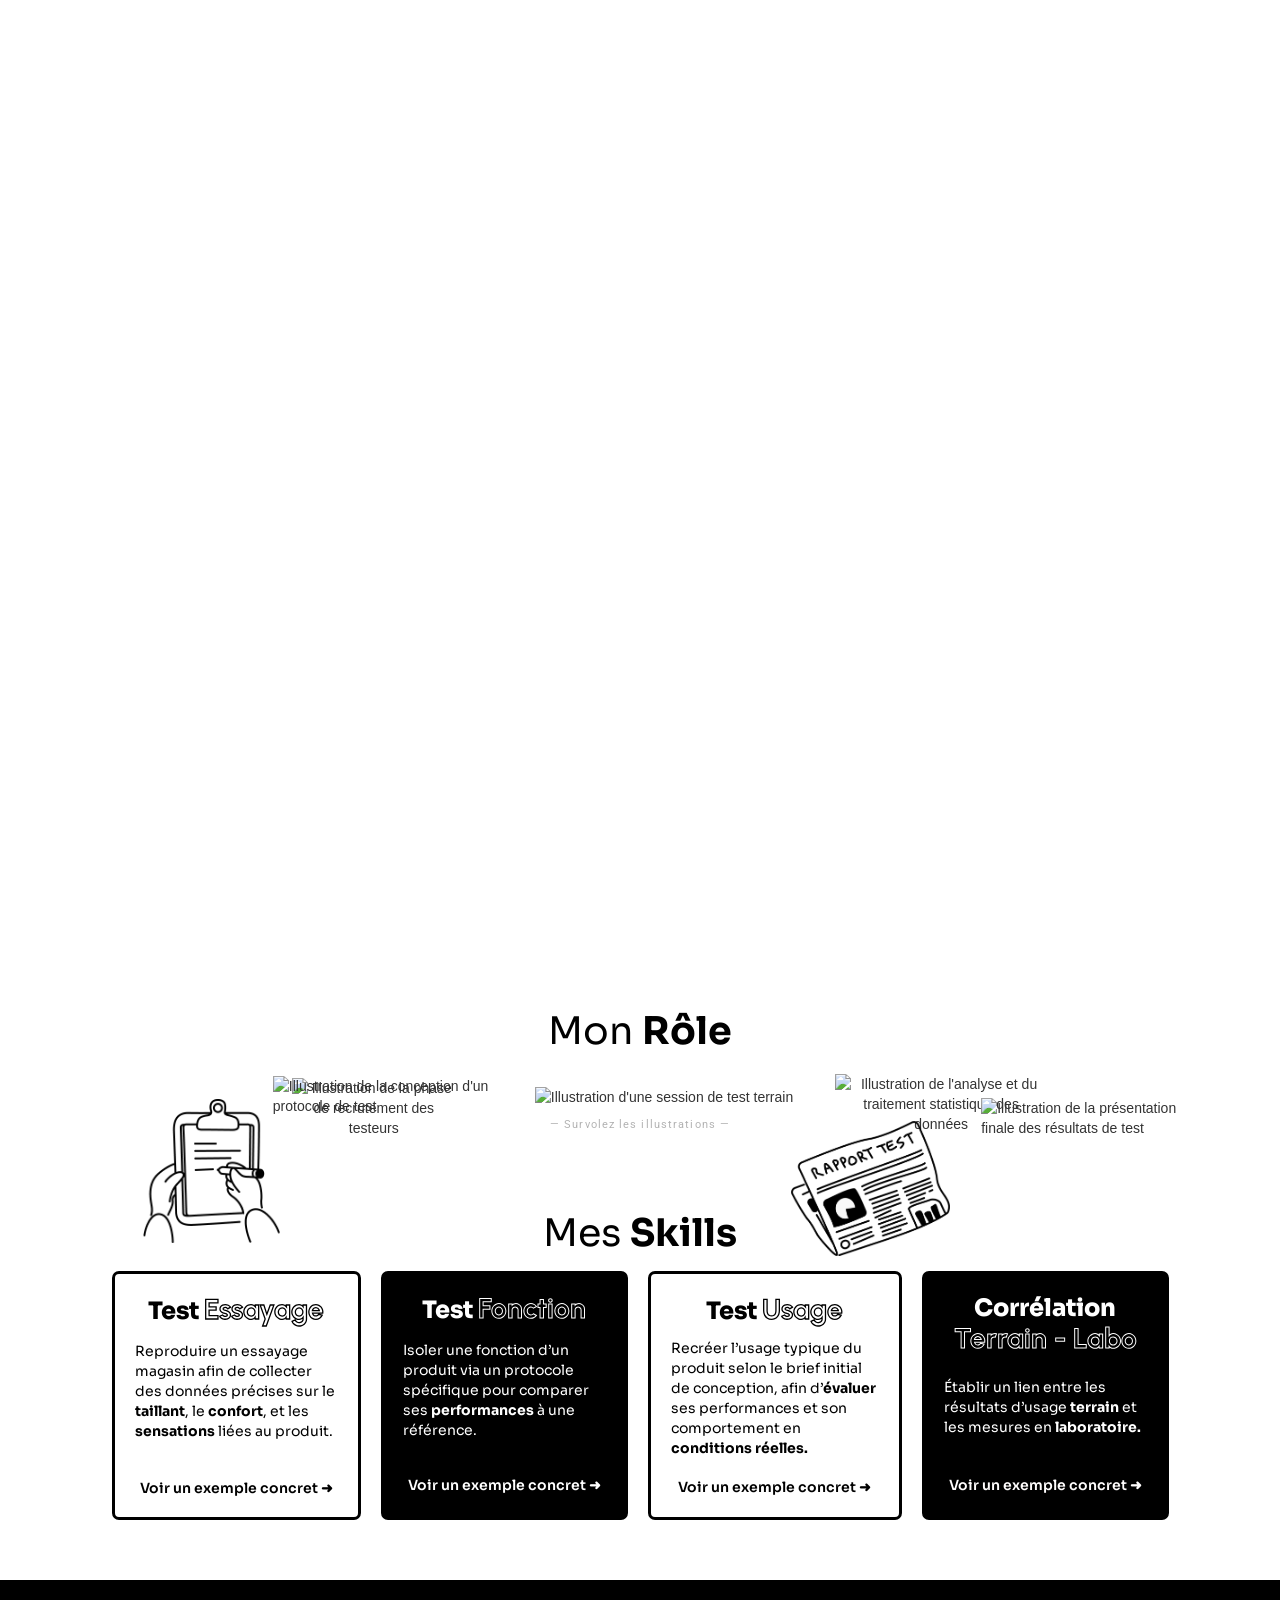
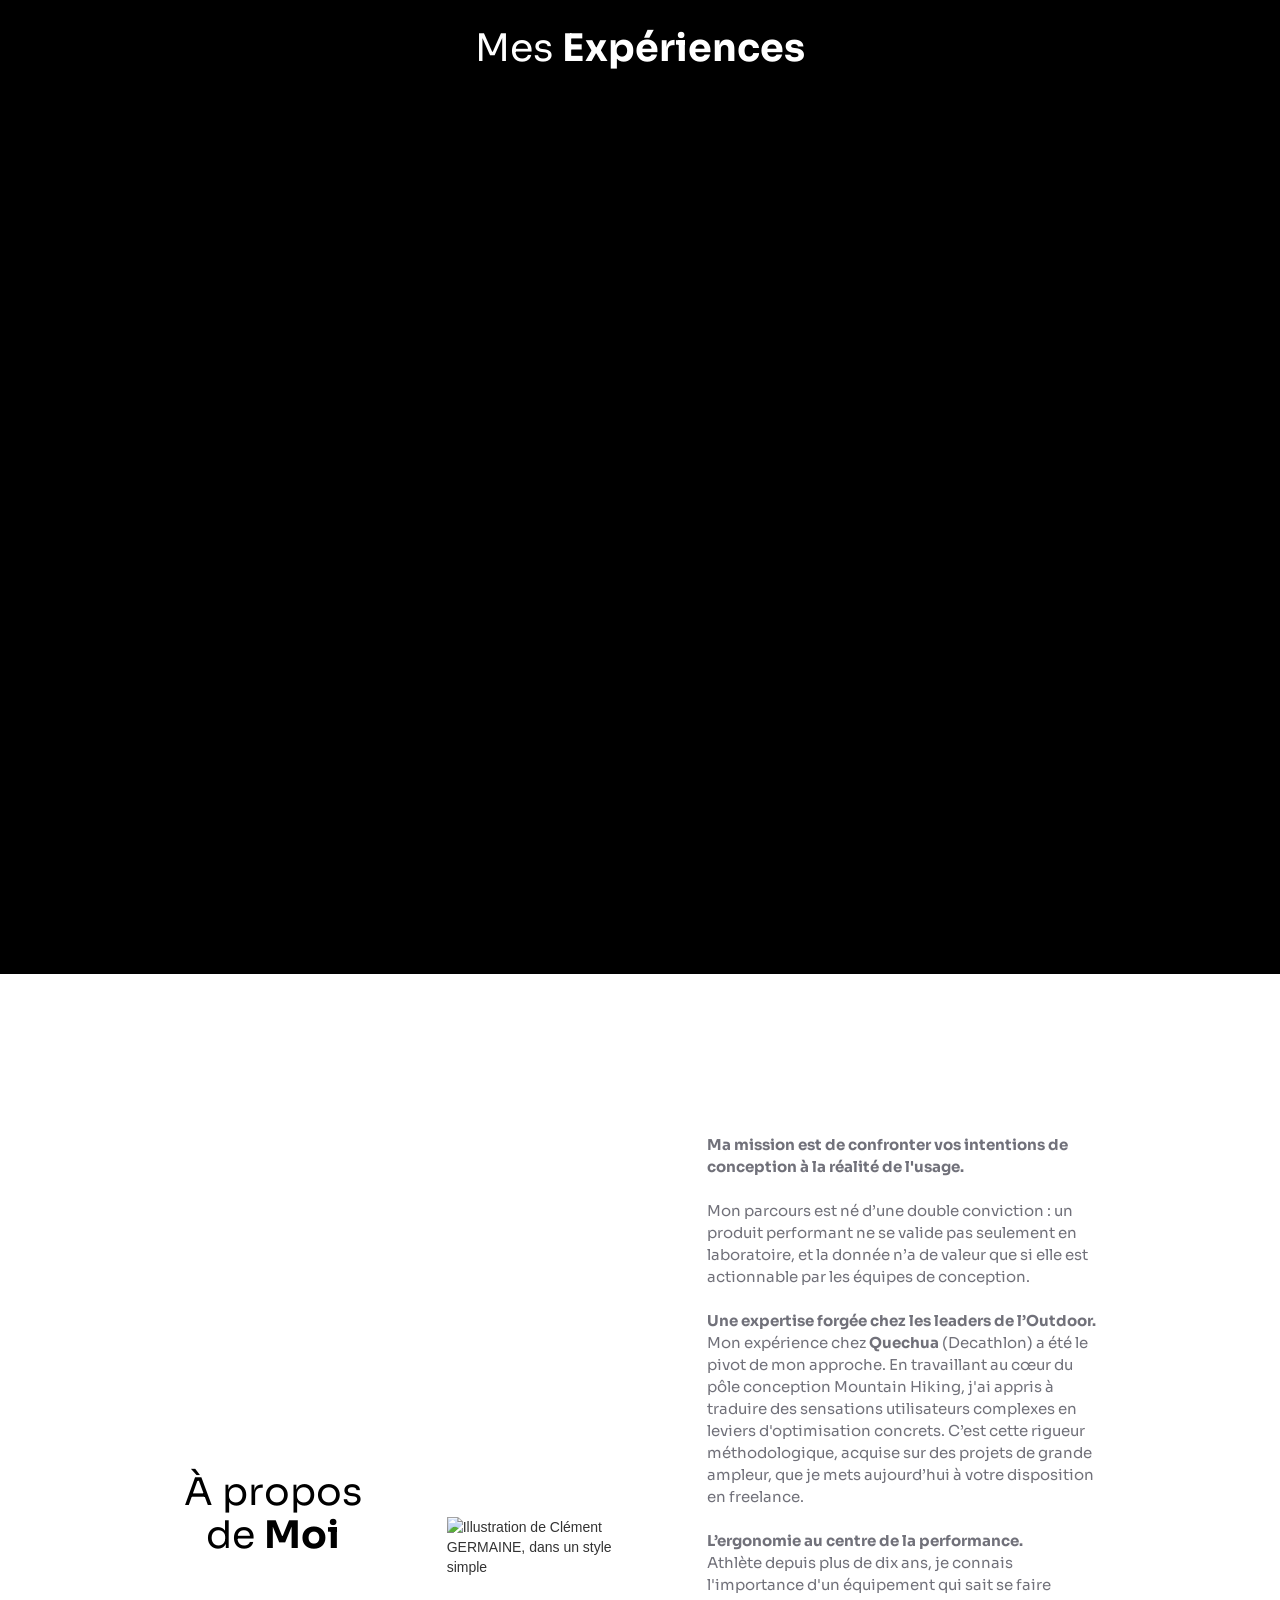
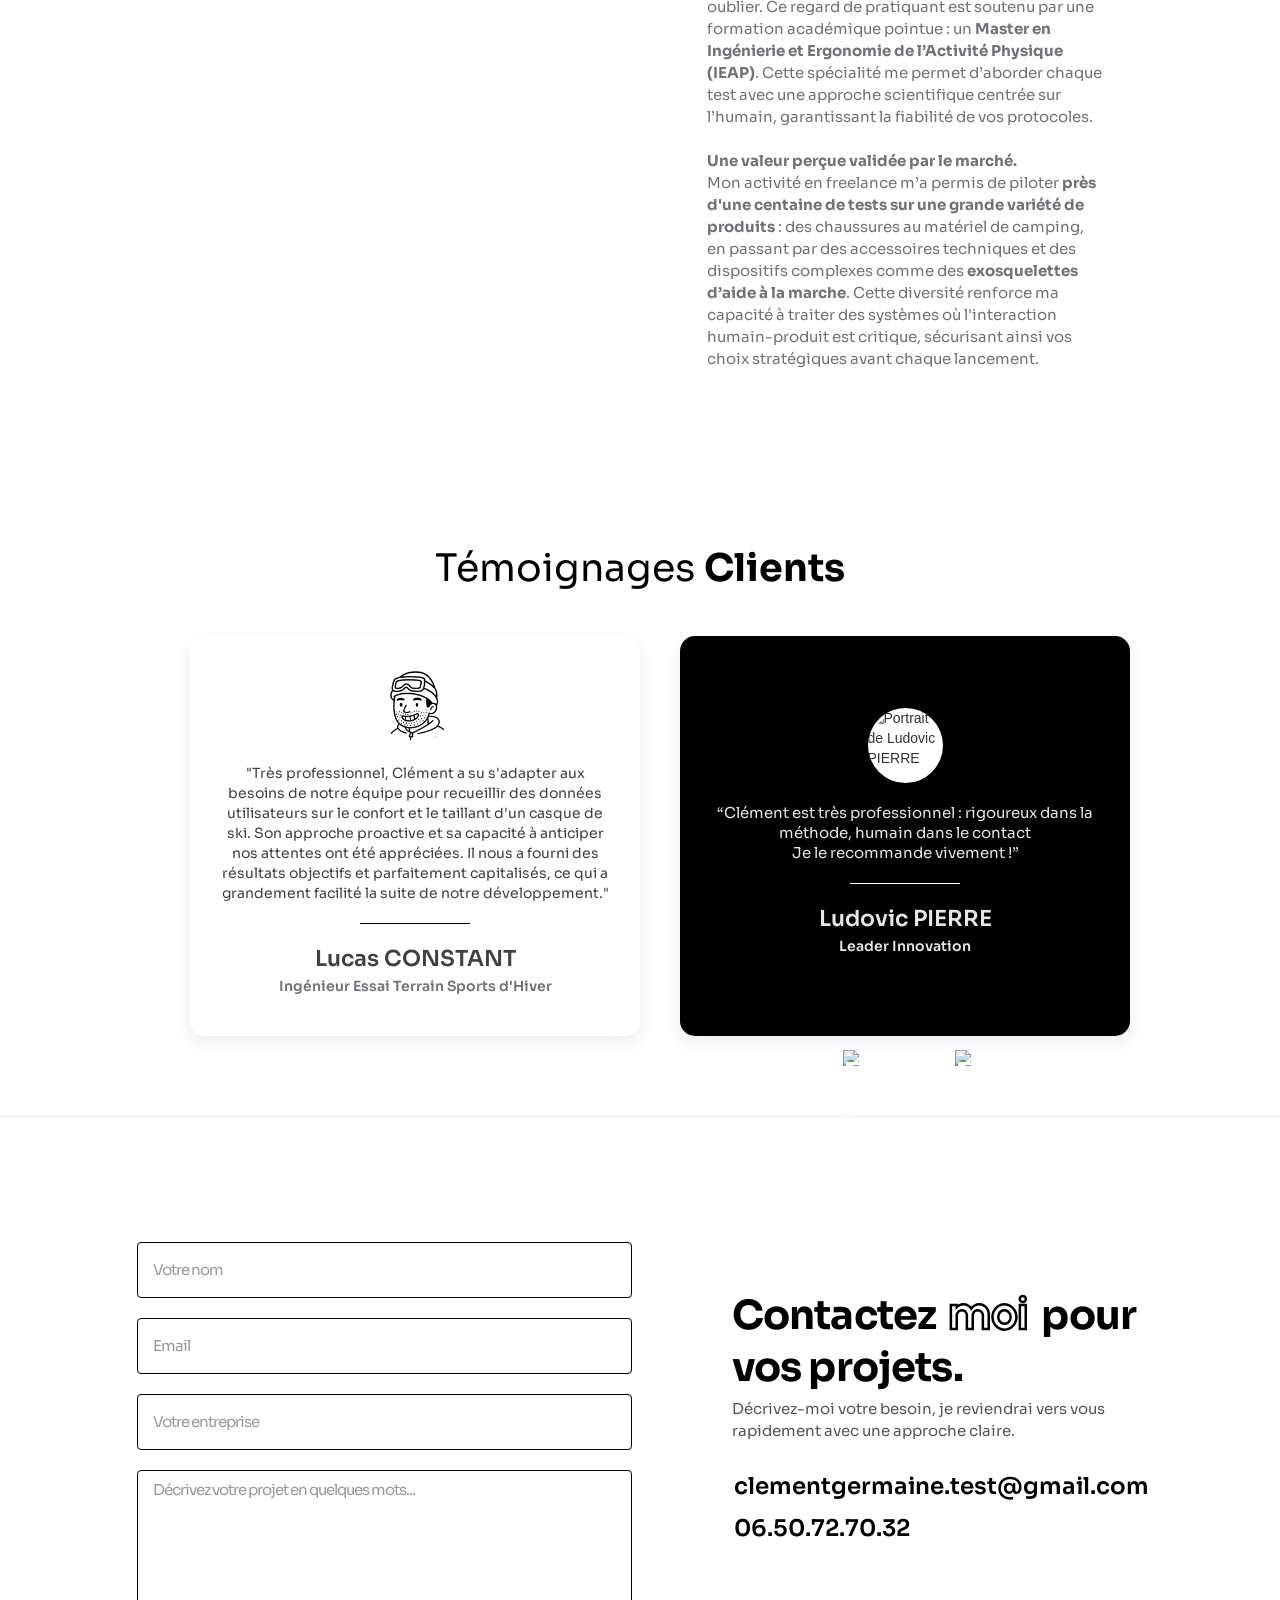
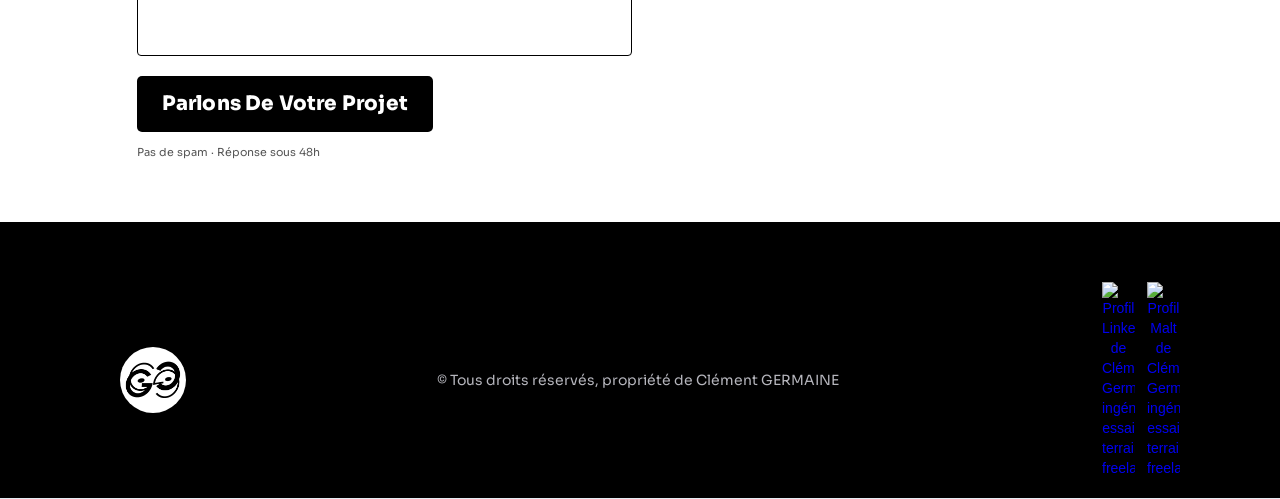
==== index.html @ b17888e6 "fix(apropos): mise en conformité totale avec le design system (max-width, titre, espacement)" ====
<!DOCTYPE html><!-- Last Published: Thu Mar 26 2026 10:04:48 GMT+0000 (Coordinated Universal Time) -->
<html lang="fr" data-wf-domain="www.clementgermaine.com" data-wf-page="67829ee4c36756f3a6ecc238"
  data-wf-site="67829ee3c36756f3a6ecc22a">

<head>
  <meta charset="utf-8" />
  <title>Clément Germaine - Ingénieur Essai Terrain Freelance</title>
  <meta
    content="J’accompagne les équipes R&amp;D dans la validation terrain de leurs produits grâce à des protocoles d’essais, des tests utilisateurs et une analyse exploitable des retours terrain."
    name="description" />
  <meta content="Clément Germaine - Ingénieur Essai Terrain Freelance" property="og:title" />
  <meta
    content="J’accompagne les équipes R&amp;D dans la validation terrain de leurs produits grâce à des protocoles d’essais, des tests utilisateurs et une analyse exploitable des retours terrain."
    property="og:description" />
  <meta
    content="https://cdn.prod.website-files.com/67829ee3c36756f3a6ecc22a/679f6c92dc68e13121b8578a_TETE%20Clément%20sharelink.svg"
    property="og:image" />
  <meta content="Clément Germaine - Ingénieur Essai Terrain Freelance" property="twitter:title" />
  <meta
    content="J’accompagne les équipes R&amp;D dans la validation terrain de leurs produits grâce à des protocoles d’essais, des tests utilisateurs et une analyse exploitable des retours terrain."
    property="twitter:description" />
  <meta
    content="https://cdn.prod.website-files.com/67829ee3c36756f3a6ecc22a/679f6c92dc68e13121b8578a_TETE%20Clément%20sharelink.svg"
    property="twitter:image" />
  <meta property="og:type" content="website" />
  <meta content="summary_large_image" name="twitter:card" />
  <meta content="width=device-width, initial-scale=1" name="viewport" />
  <meta content="google-site-verification=yok_0mXa-7q_zne-QYN9Gtq7RwWHLyAfCM6jNNq1LQQ"
    name="google-site-verification" />
  <link
    href="./cdn.prod.website-files.com/67829ee3c36756f3a6ecc22a/css/clementgermainetest.webflow.shared.6913aacbc.css"
    rel="stylesheet" type="text/css" integrity="sha384-aROqy8EKxGooLYUNTAC8/PfZIPrU8uTzPakbbJoiKevB6owCmvp8vyFS7Gu2NcBy"
    crossorigin="anonymous" />
  <link href="https://fonts.googleapis.com" rel="preconnect" />
  <link href="https://fonts.gstatic.com" rel="preconnect" crossorigin="anonymous" />
  <link href="https://fonts.googleapis.com/css2?family=Varela+Round&family=Fragment+Mono:wght@300;400;500;600;700&family=Roboto:wght@300;400;500;700&family=Sora:wght@300;400;500;600;700&family=Urbanist:wght@300;400;500;600;700&display=swap" rel="stylesheet">
  <script
    type="text/javascript">!function (o, c) { var n = c.documentElement, t = " w-mod-"; n.className += t + "js", ("ontouchstart" in o || o.DocumentTouch && c instanceof DocumentTouch) && (n.className += t + "touch") }(window, document);</script>
  <link href="./cdn.prod.website-files.com/67829ee3c36756f3a6ecc22a/679217bfdbd9617b04b9ee1a_Favicon.png"
    rel="shortcut icon" type="image/x-icon" />
  <link href="./cdn.prod.website-files.com/67829ee3c36756f3a6ecc22a/67921943ee72c2d0506386f4_Fichier%2010.png"
    rel="apple-touch-icon" />
  <script type="application/ld+json">
{
  "@context": "https://schema.org",
  "@graph": [
    {
      "@type": "WebSite",
      "@id": "https://www.clementgermaine.com/#website",
      "url": "https://www.clementgermaine.com/",
      "name": "Clément Germaine - Ingénieur Essai Terrain Freelance",
      "inLanguage": "fr",
      "publisher": {
        "@id": "https://www.clementgermaine.com/#person"
      }
    },
    {
      "@type": "ProfilePage",
      "@id": "https://www.clementgermaine.com/#profile",
      "name": "Clément Germaine - Ingénieur Essai Terrain Freelance",
      "url": "https://www.clementgermaine.com/",
      "inLanguage": "fr",
      "mainEntity": {
        "@id": "https://www.clementgermaine.com/#person"
      }
    },
    {
      "@type": "Person",
      "@id": "https://www.clementgermaine.com/#person",
      "name": "Clément Germaine",
      "jobTitle": "Ingénieur Essai Terrain Freelance",
      "description": "De l'organisation complète des tests à la vulgarisation des données aux équipes de conception, je jouerai avec grand plaisir un rôle important dans l'optimisation continue de vos produits.",
      "address": {
        "@type": "PostalAddress",
        "addressRegion": "Haute-Savoie",
        "addressCountry": "FR"
      },
      "email": "clementgermaine.test@gmail.com",
      "image": {
        "@type": "ImageObject",
        "url": "https://cdn.prod.website-files.com/67829ee3c36756f3a6ecc22a/679285ccd046c649c494668b_TETE%20Cl%C3%A9ment%20%C3%A0%20propos.svg"
      },
      "worksFor": [
        {
          "@type": "Organization",
          "name": "Decathlon"
        },
        {
          "@type": "Organization",
          "name": "Quechua"
        },
        {
          "@type": "Organization",
          "name": "Simond"
        },
        {
          "@type": "Organization",
          "name": "Forclaz"
        },
        {
          "@type": "Organization",
          "name": "Wedze"
        }
      ],
      "alumniOf": {
        "@type": "EducationalOrganization",
        "name": "Master STAPS IEAP",
        "description": "Spécialité Conception de Produits et de Services"
      },
      "hasOccupation": [
        {
          "@type": "Occupation",
          "name": "Ingénieur Essai Terrain - Freelance",
          "occupationLocation": {
            "@type": "Place",
            "address": {
              "@type": "PostalAddress",
              "addressRegion": "Haute-Savoie",
              "addressCountry": "FR"
            }
          },
          "startDate": "2024-08-01"
        },
        {
          "@type": "Occupation",
          "name": "Ingénieur Essai Terrain - Quechua",
          "occupationLocation": {
            "@type": "Place",
            "address": {
              "@type": "PostalAddress",
              "addressRegion": "Haute-Savoie",
              "addressCountry": "FR"
            }
          },
          "startDate": "2024-02-01",
          "endDate": "2024-07-31"
        }
      ],
      "knowsAbout": [
        "Test Essayage",
        "Test Fonction",
        "Test Usage",
        "Corrélation Terrain-Labo",
        "Élaboration de protocole",
        "Recrutement de testeurs",
        "Traitement de données",
        "Analyse statistique",
        "Capitalisation"
      ]
    }
  ]
}
</script>

  <style>
    /* Quand les yeux s’activent, on affiche le globe blanc
     (il vient recouvrir le rond noir du logo) */
    .logo-eyes-wrapper.eyes-active .eye-ball {
      opacity: 1;
      transition: opacity 0.15s ease-out;
    }

    /* Animation de clignement */
    @keyframes eye-blink {
      0% {
        transform: scaleY(1);
      }

      40% {
        transform: scaleY(0.15);
      }

      60% {
        transform: scaleY(0.15);
      }

      100% {
        transform: scaleY(1);
      }
    }

    .logo-eyes-wrapper.eyes-blink .eye-ball {
      animation: eye-blink 0.25s ease-out;
    }
  </style>

  <style>
    /* =============================================
       SECTION À PROPOS — Optimisation Layout
    ============================================= */
    .a-propos-section {
      padding-top: 100px !important;
      padding-bottom: 100px !important;
    }

    .apropos-layout-fixed {
      display: flex !important;
      flex-direction: row !important;
      align-items: center !important;
      gap: 60px !important;
      width: 100% !important;
      margin-top: 40px !important;
    }

    .image-discrete-wrapper {
      width: 200px !important;
      flex: 0 0 200px !important;
      display: flex;
      justify-content: center;
    }

    .image-discrete {
      width: 100% !important;
      height: auto !important;
    }

    .text-expanded {
      flex: 1 !important;
      text-align: left !important;
    }

    /* Forcer l'alignement gauche du titre si besoin sur desktop */
    .heading-3 {
      margin-bottom: 20px !important;
    }

    @media (max-width: 991px) {
      .a-propos-section {
        padding-top: 80px !important;
        padding-bottom: 60px !important;
      }
      .apropos-layout-fixed {
        flex-direction: column !important;
        align-items: center !important;
        gap: 30px !important;
      }
      .image-discrete-wrapper {
        width: 150px !important;
      }
      .text-expanded {
        text-align: center !important;
      }
    }
  </style>

  <style>
    /* =============================================
       MICRO-ANIMATION — Section "Mon Rôle"
       Keyframe appliquée directement sur l'image
       sans toucher au positionnement des divs.
    ============================================= */
    @keyframes monrole-float {
      0%   { transform: translateY(0px) scale(1); }
      35%  { transform: translateY(-6px) scale(1.015); }
      70%  { transform: translateY(-2px) scale(1.007); }
      100% { transform: translateY(0px) scale(1); }
    }

    /* Animation sur l'image directement — pas de
       modification du positionnement du parent */
    img.image-11.monrole-hint-active {
      animation: monrole-float 3s ease-in-out infinite;
      transform-origin: center center;
    }

    /* Arrêt propre au premier hover */
    img.image-11.monrole-hint-done {
      animation: none !important;
      transition: transform 0.5s ease-out;
      transform: translateY(0) scale(1);
    }

    /* Badge discret — positionné dans le container
       global de la section (pas dans la div mobile) */
    .monrole-hover-hint {
      display: block;
      text-align: center;
      font-family: 'Roboto', sans-serif;
      font-size: 11px;
      font-weight: 400;
      letter-spacing: 0.1em;
      color: rgba(0, 0, 0, 0.3);
      pointer-events: none;
      opacity: 0;
      transition: opacity 0.8s ease;
      margin-top: 8px;
    }

    /* Visible uniquement quand l'animation est active */
    .monrole-section-hint-active .monrole-hover-hint {
      opacity: 1;
    }
  </style>

  <style>
    /* =============================================
       FORMULAIRE CTA — Responsive placeholders
       Réduit la police des champs sur petit écran
       pour éviter la coupure du texte.
    ============================================= */

    /* Textarea message : comportement cohérent avec les inputs */
    #cg-contact-form textarea.text-field {
      resize: none;
      display: block;
      box-sizing: border-box;
      width: 100%;
      font-family: inherit;
      line-height: 1.5;
    }

    /* Police réduite sur écrans moyens */
    @media (max-width: 900px) {
      #cg-contact-form input.text-field,
      #cg-contact-form textarea.text-field {
        font-size: 13px;
      }
    }

    /* Police encore plus petite sur mobile */
    @media (max-width: 600px) {
      #cg-contact-form input.text-field,
      #cg-contact-form textarea.text-field {
        font-size: 11.5px;
      }
    }

    /* Sous-titre CTA — hiérarchie visuelle */
    .cta-subheading {
      margin-top: 4px !important;       /* Collé sous le titre */
      margin-bottom: 28px !important;   /* Espace net avant email/tél */
      font-size: 15px;
      line-height: 1.5;
      color: #555;
      font-weight: 400;
    }

    /* Réduction du margin-bottom du h2 CTA pour coller au sous-titre */
    .cta-right-block ~ .right-block-cta h2.cta-heading,
    .right-block-cta h2.headingapropos {
      margin-bottom: 0 !important;
    }

    /* Optimisation du bloc CTA (Contact) */
    .right-block-cta h2.cta-heading {
      max-width: 400px;
    }
    .right-block-cta .cta-subheading {
      max-width: 400px;
    }
    .right-block-cta .cta-link {
      white-space: nowrap;
    }

    /* Élargissement du container Hero pour éviter le wrapping sur "exploitables" */
    @media screen and (min-width: 991px) {
      .hero-flexbox .left-block {
        max-width: 600px !important;
        flex: 0 0 auto !important;
      }
      .heading {
        letter-spacing: -0.02em !important;
      }
    }

    /* Textarea : forcer la police du site (les navigateurs ignorent font-family sur textarea) */
    #cg-contact-form textarea.text-field {
      font-family: Sora, Urbanist, Roboto, sans-serif !important;
    }

    /* Accessibilité : Masquer visuellement mais garder pour les lecteurs d'écran */
    .sr-only {
      position: absolute;
      width: 1px;
      height: 1px;
      padding: 0;
      margin: -1px;
      overflow: hidden;
      clip: rect(0,0,0,0);
      white-space: nowrap;
      border: 0;
    }

    /* Texte de réassurance sous le bouton */
    .cta-reassurance {
      font-size: 11px;
      color: #555;
      margin-top: 10px;
      text-align: left;
      font-weight: 400;
      font-family: Sora, Urbanist, Roboto, sans-serif !important;
    }
  </style>

  <style>
    /* Parent bandeau noir : on masque ce qui dépasse */
    .SocialProof-DivText {
      overflow: hidden;
    }

    /* Track qui défile (la div avec la classe "logos-track-anim") */
    .logos-track-anim {
      display: flex;
      flex-wrap: nowrap;
      animation: logos-scroll 20s linear infinite;
    }

    /* Chaque rangée de logos */
    .Logo-Container {
      display: flex;
      flex: 0 0 auto;
      /* largeur = contenu, ne pas se shrink */
    }

    /* Espacement entre les logos (adapter si besoin) */
    .Logo-Container .Logo-image {
      margin-right: 4rem;
    }

    /* Animation infinie */
    @keyframes logos-scroll {
      from {
        transform: translateX(0);
      }

      to {
        transform: translateX(-50%);
      }
    }
  </style>
  <!-- Brevo Conversations {literal} -->
  <script>
    (function (d, w, c) {
      w.BrevoConversationsID = '692f0451dc16e7bc590a6329';
      w[c] = w[c] || function () {
        (w[c].q = w[c].q || []).push(arguments);
      };
      var s = d.createElement('script');
      s.async = true;
      s.src = './conversations-widget.brevo.com/brevo-conversations.js';
      if (d.head) d.head.appendChild(s);
    })(document, window, 'BrevoConversations');
  </script>
  <!-- /Brevo Conversations {/literal} -->

</head>

<body class="body">
  <div data-animation="default" class="navbar-2 w-nav" data-easing2="ease" data-easing="ease" data-collapse="small"
    style="opacity:0" data-w-id="9c36b7c5-221f-60b7-822e-1d0279654bba" role="banner" data-no-scroll="1"
    data-duration="400" data-doc-height="1">
    <div class="container w-container">
      <div class="div-block-10"><a href="#" class="brand w-nav-brand">
          <div class="logo-eyes-wrapper"><img
              src="./cdn.prod.website-files.com/67829ee3c36756f3a6ecc22a/67921943ee72c2d0506386f4_Fichier%2010.png"
              loading="lazy" width="75"
              alt="Logo Clément Germaine, ingénieur essai terrain freelance : deux yeux stylisés formés par les initiales C et G, symbolisant l’observation du terrain et l’analyse des tests produits."
              class="image-3" />
            <div class="eye eye-left">
              <div class="eye-ball">
                <div class="pupil"></div>
              </div>
            </div>
            <div class="eye eye-right">
              <div class="eye-ball right">
                <div class="pupil"></div>
              </div>
            </div>
          </div>
        </a></div>
      <nav role="navigation" class="nav-menu w-nav-menu"><a href="#Mon-role-section" class="nav-link w-nav-link">Mon
          rôle</a><a href="#Skills" class="nav-link w-nav-link">Skills</a><a href="#Experiences"
          class="nav-link w-nav-link">Experiences</a><a href="#A-propos" class="nav-link w-nav-link">A propos</a><a
          href="#AVIS-tel" class="nav-link w-nav-link">Avis</a><a href="#CTA"
          class="nav-link me-contacter-mobile w-nav-link">Me contacter</a></nav>
      <div class="div-block-9"><a data-w-id="ba47ab48-7be7-684a-abe9-e5a6be46b366" href="#CTA"
          class="nav-link button easter w-nav-link">Me contacter</a>
        <div class="menu-button w-nav-button">
          <div class="w-icon-nav-menu"></div>
        </div>
      </div>
    </div>
  </div>
  <section class="hero-section">
    <div class="w-layout-blockcontainer container-2 w-container">
      <div class="w-layout-blockcontainer hero-flexbox w-container">
        <div data-w-id="d5a10e1d-e530-18db-1d6d-e7559514c296"
          style="-webkit-transform:translate3d(-150%, 0, 0) scale3d(1, 1, 1) rotateX(0) rotateY(0) rotateZ(0) skew(0, 0);-moz-transform:translate3d(-150%, 0, 0) scale3d(1, 1, 1) rotateX(0) rotateY(0) rotateZ(0) skew(0, 0);-ms-transform:translate3d(-150%, 0, 0) scale3d(1, 1, 1) rotateX(0) rotateY(0) rotateZ(0) skew(0, 0);transform:translate3d(-150%, 0, 0) scale3d(1, 1, 1) rotateX(0) rotateY(0) rotateZ(0) skew(0, 0);opacity:0"
          class="w-layout-blockcontainer left-block w-container">
          <h1 class="heading">Des tests terrain <strong data-w-id="6d166831-216b-2da6-89f2-130f83d6a37f"
              class="bold-text">fiables.</strong><br />Des données <strong>exploitables.</strong><br />Pour des
              décisions de conception <strong>solides.</strong></h1>
          <p class="paragraph">Salut, je suis Clément et j’accompagne les équipes R&amp;D dans la validation terrain de leurs produits grâce à des
            protocoles d’essais, des tests utilisateurs et une analyse exploitable des retours terrain.</p>
          <div class="w-layout-blockcontainer container-3 w-container"><a
              data-w-id="cef2b7cd-f58d-084a-900b-bf64e542f4eb"
              href="https://www.linkedin.com/in/clément-germaine-677971250" target="_blank" class="w-inline-block"><img
                src="https://cdn.prod.website-files.com/67829ee3c36756f3a6ecc22a/679cdc319b55ed1cdc301ea6_Boutton Linkedin.svg"
                loading="lazy" alt="Profil LinkedIn de Clément Germaine, ingénieur essai terrain freelance"
                class="button" /></a><a href="https://www.malt.fr/profile/clementgermaine" target="_blank"
              class="link-block w-inline-block"><img
                src="https://cdn.prod.website-files.com/67829ee3c36756f3a6ecc22a/679cdbffffc710d89d99da72_Bouton Malt.svg"
                loading="lazy" alt="Profil Malt de Clément Germaine, ingénieur essai terrain freelance"
                class="image-2" /></a></div>
        </div>
        <div data-w-id="307d71ba-5214-f592-d3cf-312023e8e2c3"
          style="-webkit-transform:translate3d(175%, 0, 0) scale3d(1, 1, 1) rotateX(0) rotateY(0) rotateZ(0) skew(0, 0);-moz-transform:translate3d(175%, 0, 0) scale3d(1, 1, 1) rotateX(0) rotateY(0) rotateZ(0) skew(0, 0);-ms-transform:translate3d(175%, 0, 0) scale3d(1, 1, 1) rotateX(0) rotateY(0) rotateZ(0) skew(0, 0);transform:translate3d(175%, 0, 0) scale3d(1, 1, 1) rotateX(0) rotateY(0) rotateZ(0) skew(0, 0);opacity:0"
          class="w-layout-blockcontainer right-block w-container"><img
            src="https://cdn.prod.website-files.com/67829ee3c36756f3a6ecc22a/679e407cd9017291e465b2ce_eastereggHeroIllu2.svg"
            loading="lazy" alt="Illustration cachée d'un randonneur admirant la vue" class="image-15" /><img
            src="https://cdn.prod.website-files.com/67829ee3c36756f3a6ecc22a/679ce41cdee208eabf0e4f59_illuHeroBis.svg"
            loading="lazy" alt="Illustration stylisée d'un test de produit outdoor" class="image" /><img
            src="https://cdn.prod.website-files.com/67829ee3c36756f3a6ecc22a/679ce8fe4724ac0c5514b164_IlluHeroRando.svg"
            loading="lazy" width="450" alt="Illustration d'une session de test terrain en montagne" class="image-8" />
          <div class="div-block-12"></div>
        </div>
      </div>
    </div>
  </section>
  <div class="socialproof-divtext">
    <h2 data-w-id="2eebefa5-32c3-ac25-6fd0-4689d7f6f045" style="opacity:0" class="heading-3">Ils m&#x27;ont fait
      <strong>Confiance </strong>
    </h2>
  </div>
  <div data-w-id="6d54e046-cfd3-002f-e72e-2c9c7f47d3be" style="opacity:0" class="socialproof-divtext carrousel-divbloc">
    <div class="logo-track logos-track-anim">
      <div class="logo-container"><img
          src="https://cdn.prod.website-files.com/67829ee3c36756f3a6ecc22a/69230eac2c1d044b681e90bc_Decathlon-Logo.svg"
          loading="lazy" alt="Logo de la marque DECATHLON" class="logo-image decathlonlogo" /><img
          src="https://cdn.prod.website-files.com/67829ee3c36756f3a6ecc22a/69230ead3f1bb9656841b78e_Quechua-Logo.svg"
          loading="lazy" alt="Logo Decathlon" class="logo-image decathlonlogo" /><img
          src="https://cdn.prod.website-files.com/67829ee3c36756f3a6ecc22a/69230ead3f1bb9656841b78e_Quechua-Logo.svg"
          loading="lazy" alt="Logo Quechua" class="logo-image logo-phone" /><img
          src="https://cdn.prod.website-files.com/67829ee3c36756f3a6ecc22a/69230ead3f1bb9656841b792_Simond-Logo.svg"
          loading="lazy" alt="Logo Simond" class="logo-image simond-logo logo-phone" /><img
          src="https://cdn.prod.website-files.com/67829ee3c36756f3a6ecc22a/69230eacc257d57b2e512a85_Forclaz-Logo.svg"
          loading="lazy" alt="Logo Forclaz" class="logo-image logo-phone" /><img
          src="https://cdn.prod.website-files.com/67829ee3c36756f3a6ecc22a/69230eacc20028e8552f9934_Wedze-Logo.svg"
          loading="lazy" alt="Logo Wedze" class="logo-image wedze-logo logo-phone" /><img
          src="https://cdn.prod.website-files.com/67829ee3c36756f3a6ecc22a/69230eac2c1d044b681e90bc_Decathlon-Logo.svg"
          loading="lazy" alt="Logo Decathlon" class="logo-image" /><img
          src="https://cdn.prod.website-files.com/67829ee3c36756f3a6ecc22a/69230ead3f1bb9656841b78e_Quechua-Logo.svg"
          loading="lazy" alt="Logo Quechua" class="logo-image logo-phone" /><img
          src="https://cdn.prod.website-files.com/67829ee3c36756f3a6ecc22a/69230ead3f1bb9656841b792_Simond-Logo.svg"
          loading="lazy" alt="Logo Simond" class="logo-image simond-logo logo-phone" /><img
          src="https://cdn.prod.website-files.com/67829ee3c36756f3a6ecc22a/69230eacc257d57b2e512a85_Forclaz-Logo.svg"
          loading="lazy" alt="Logo Forclaz" class="logo-image logo-phone" /><img
          src="https://cdn.prod.website-files.com/67829ee3c36756f3a6ecc22a/69230eacc20028e8552f9934_Wedze-Logo.svg"
          loading="lazy" alt="Logo Wedze" class="logo-image wedze-logo logo-phone" /></div>
      <div class="logo-container"><img
          src="https://cdn.prod.website-files.com/67829ee3c36756f3a6ecc22a/69230eac2c1d044b681e90bc_Decathlon-Logo.svg"
          loading="lazy" alt="Logo Decathlon" class="logo-image decathlonlogo" /><img
          src="https://cdn.prod.website-files.com/67829ee3c36756f3a6ecc22a/69230ead3f1bb9656841b78e_Quechua-Logo.svg"
          loading="lazy" alt="Logo Quechua" class="logo-image logo-phone" /><img
          src="https://cdn.prod.website-files.com/67829ee3c36756f3a6ecc22a/69230ead3f1bb9656841b792_Simond-Logo.svg"
          loading="lazy" alt="Logo Simond" class="logo-image simond-logo logo-phone" /><img
          src="https://cdn.prod.website-files.com/67829ee3c36756f3a6ecc22a/69230eacc257d57b2e512a85_Forclaz-Logo.svg"
          loading="lazy" alt="Logo Forclaz" class="logo-image logo-phone" /><img
          src="https://cdn.prod.website-files.com/67829ee3c36756f3a6ecc22a/69230eacc20028e8552f9934_Wedze-Logo.svg"
          loading="lazy" alt="Logo Wedze" class="logo-image wedze-logo logo-phone" /><img
          src="https://cdn.prod.website-files.com/67829ee3c36756f3a6ecc22a/69230eac2c1d044b681e90bc_Decathlon-Logo.svg"
          loading="lazy" alt="Logo Decathlon" class="logo-image" /><img
          src="https://cdn.prod.website-files.com/67829ee3c36756f3a6ecc22a/69230ead3f1bb9656841b78e_Quechua-Logo.svg"
          loading="lazy" alt="Logo Quechua" class="logo-image logo-phone" /><img
          src="https://cdn.prod.website-files.com/67829ee3c36756f3a6ecc22a/69230ead3f1bb9656841b792_Simond-Logo.svg"
          loading="lazy" alt="Logo Simond" class="logo-image simond-logo logo-phone" /><img
          src="https://cdn.prod.website-files.com/67829ee3c36756f3a6ecc22a/69230eacc257d57b2e512a85_Forclaz-Logo.svg"
          loading="lazy" alt="Logo Forclaz" class="logo-image logo-phone" /><img
          src="https://cdn.prod.website-files.com/67829ee3c36756f3a6ecc22a/69230eacc20028e8552f9934_Wedze-Logo.svg"
          loading="lazy" alt="Logo Wedze" class="logo-image wedze-logo logo-phone" /></div>
    </div>
  </div>
  <section id="Mon-role-section" class="mon-role-section">
    <div class="w-layout-blockcontainer container-5 w-container">
      <h2 class="heading-3">Mon <strong>Rôle</strong></h2>
    </div>
    <div class="w-layout-blockcontainer container-11 w-container">
      <div class="div-block-13"><img
          src="https://cdn.prod.website-files.com/67829ee3c36756f3a6ecc22a/693edc7a3c79dbc15e55fc8b_TestTerrainV2.svg"
          loading="lazy" width="Auto" alt="Illustration d'une session de test terrain" class="image-9" /></div>
      <div class="div-block-14"><img
          src="https://cdn.prod.website-files.com/67829ee3c36756f3a6ecc22a/693edcad7e29955b1bbdcf19_RecrutementV2.svg"
          loading="lazy" width="547.5" data-w-id="7edfa2dc-4bf9-91fc-5a93-753a13e2a8aa" alt="Illustration de la phase de recrutement des testeurs" class="image-10" /></div>
      <div class="div-block-15"><img
          src="./cdn.prod.website-files.com/67829ee3c36756f3a6ecc22a/679c91db68fb641d4c1457ad_Recueil%20du%20besoin.png"
          loading="lazy" width="547.5" data-w-id="d1805623-73c4-8735-487e-91a362ee1392" alt="Illustration d'un atelier de recueil des besoins clients" class="image-11" /></div>
      <div class="div-block-16"><img
          src="https://cdn.prod.website-files.com/67829ee3c36756f3a6ecc22a/693edcc48d14ce23f4a9697a_TraitementDataV2.svg"
          loading="lazy" width="845" data-w-id="c40c9528-ebb3-27d3-37a9-b1cdcfa6359e" alt="Illustration de l'analyse et du traitement statistique des données" class="image-12" /></div>
      <div class="div-block-17"><img
          src="./cdn.prod.website-files.com/67829ee3c36756f3a6ecc22a/679e202247ababc340064abf_Capitalisation%20%404x.png"
          loading="lazy" width="352.5" data-w-id="be7356a6-d5d0-13fe-68ac-700d8f49bbe5" alt="Illustration de la capitalisation des résultats de test" class="image-13" /></div>
      <div class="div-block-18"><img
          src="https://cdn.prod.website-files.com/67829ee3c36756f3a6ecc22a/693edccffcf2a6db262c6f0d_PrezV2.svg"
          loading="lazy" width="458" data-w-id="e1e1444f-d1e0-d915-3306-8313d57a9382" alt="Illustration de la présentation finale des résultats de test" class="image-14" /></div>
      <div><img src="./cdn.prod.website-files.com/67829ee3c36756f3a6ecc22a/679f2c66e23fb32e2b43eb62_Protocole.png"
          loading="lazy" width="500" data-w-id="7d2f46f9-1de7-bdc5-7b78-7131c7f58afc" alt="Illustration de la conception d'un protocole de test"
          srcset="https://cdn.prod.website-files.com/67829ee3c36756f3a6ecc22a/679f2c66e23fb32e2b43eb62_Protocole-p-500.png 500w, https://cdn.prod.website-files.com/67829ee3c36756f3a6ecc22a/679f2c66e23fb32e2b43eb62_Protocole.png 1000w"
          sizes="(max-width: 767px) 100vw, 500px" class="image-17 protocole" /></div>
      <div class="carte-texte protocole">
        <h3 class="heading-5">Elaboration du protocole</h3>
        <p class="paragraph-6">Concevoir une méthodologie rigoureuse garantissant un test fiable adapté aux objectifs
          définis.</p>
      </div>
      <div class="carte-texte recueil-du-besoin">
        <h3 class="heading-5">Recueil du besoin</h3>
        <p class="paragraph-6">Comprendre les attentes du projet en échangeant avec les parties prenantes pour définir
          les objectifs et les contraintes du test.</p>
      </div>
      <div class="carte-texte recrutement">
        <h3 class="heading-5 recrutementheading">Recrutement des testeurs</h3>
        <p class="paragraph-6">Sélectionner un panel représentatif d’utilisateurs afin d’assurer la pertinence des
          données recueillies.</p>
      </div>
      <div class="carte-texte traitementdata">
        <h3 class="heading-5 recrutementheading">Traitement des données</h3>
        <p class="paragraph-6">Exploiter des outils d’analyse statistique pour interpréter les résultats des tests afin
          d’en extraire des conclusions.</p>
      </div>
      <div class="carte-texte presentationresultats">
        <h3 class="heading-5 recrutementheading">Présentation des résultats</h3>
        <p class="paragraph-6">Synthétiser les analyses et les données interprétées dans un format clair et exploitable
          pour aider à la prise de décision.</p>
      </div>
      <div class="carte-texte capitalisation">
        <h3 class="heading-5 recrutementheading">Capitalisation</h3>
        <p class="paragraph-6">Formaliser les conclusions et recommandations dans un rapport structuré afin
          d&#x27;assurer la pérennité des apprentissages liés au test.</p>
      </div>
      <div class="carte-texte testterrain">
        <h3 class="heading-5 recrutementheading">Test terrain</h3>
        <p class="paragraph-6">Mettre en œuvre le protocole avec les testeurs dans des conditions réelles afin de
          collecter les données.</p>
      </div>
      <div data-w-id="292c812e-889e-34d1-7d93-8c946a4bcd67" class="divpourhovertest"></div>
    </div>
    <div class="w-layout-blockcontainer mon-role-container-tablette w-container">
      <div class="w-layout-hflex flex-block-3">
        <div class="bloc-de-gauche"><img
            src="./cdn.prod.website-files.com/67829ee3c36756f3a6ecc22a/679c91db68fb641d4c1457ad_Recueil%20du%20besoin.png"
            loading="lazy" width="145" alt="Illustration du recueil du besoin" class="image-20" /></div>
        <div class="bloc-de-droite">
          <h3 class="heading-7">Recueil du besoin</h3>
          <p class="paragraph-7">Comprendre les attentes du projet en échangeant avec les parties prenantes pour définir
            les objectifs et les contraintes du test.</p>
        </div>
      </div>
      <div class="w-layout-hflex flex-block-3 protocole">
        <div class="bloc-de-droite protocle">
          <h3 class="heading-7">Elaboration du protocole</h3>
          <p class="paragraph-7">Concevoir une méthodologie rigoureuse garantissant un test fiable adapté aux objectifs.
          </p>
        </div>
        <div class="bloc-de-gauche protocole"><img
            src="./cdn.prod.website-files.com/67829ee3c36756f3a6ecc22a/679f2c66e23fb32e2b43eb62_Protocole.png"
            loading="lazy" width="145" sizes="145px" alt="Illustration de l'élaboration du protocole de test"
            srcset="https://cdn.prod.website-files.com/67829ee3c36756f3a6ecc22a/679f2c66e23fb32e2b43eb62_Protocole-p-500.png 500w, https://cdn.prod.website-files.com/67829ee3c36756f3a6ecc22a/679f2c66e23fb32e2b43eb62_Protocole.png 1000w"
            class="image-19" /></div>
      </div>
    </div>
    <div class="w-layout-hflex flex-block-3">
      <div class="bloc-de-gauche"><img
          src="https://cdn.prod.website-files.com/67829ee3c36756f3a6ecc22a/693edcad7e29955b1bbdcf19_RecrutementV2.svg"
          loading="lazy" width="145" alt="Illustration du recrutement de testeurs" /></div>
      <div class="bloc-de-droite">
        <h3 class="heading-7">Recrutement des testeurs</h3>
        <p class="paragraph-7">Sélectionner un panel représentatif d’utilisateurs afin d’assurer la pertinence des
          données recueillies.</p>
      </div>
    </div>
    <div class="w-layout-hflex flex-block-3 protocole">
      <div class="bloc-de-droite protocle">
        <h3 class="heading-7">Test terrain</h3>
        <p class="paragraph-7">Mettre en œuvre le protocole avec les testeurs dans des conditions réelles afin de
          collecter les données.</p>
      </div>
      <div class="bloc-de-gauche protocole"><img
          src="https://cdn.prod.website-files.com/67829ee3c36756f3a6ecc22a/693edc7a3c79dbc15e55fc8b_TestTerrainV2.svg"
          loading="lazy" width="145" alt="Illustration d'une session de test terrain" class="image-19" /></div>
    </div>
    <div class="w-layout-hflex flex-block-3">
      <div class="bloc-de-gauche"><img
          src="https://cdn.prod.website-files.com/67829ee3c36756f3a6ecc22a/693edcc48d14ce23f4a9697a_TraitementDataV2.svg"
          loading="lazy" width="145" alt="Illustration de l'analyse statistique des données" /></div>
      <div class="bloc-de-droite">
        <h3 class="heading-7">Traitement des données</h3>
        <p class="paragraph-7">Exploiter des outils d’analyse statistique pour interpréter les résultats des tests, et
          comprendre les retours utilisateurs afin d’en extraire des conclusions.</p>
      </div>
    </div>
    <div class="w-layout-hflex flex-block-3 protocole">
      <div class="bloc-de-droite protocle">
        <h3 class="heading-7">Présentation des résultats</h3>
        <p class="paragraph-7">Synthétiser les analyses et les insights dans un format clair et exploitable pour aider à
          la prise de décision par les équipes de conception.</p>
      </div>
      <div class="bloc-de-gauche protocole"><img
          src="https://cdn.prod.website-files.com/67829ee3c36756f3a6ecc22a/693edccffcf2a6db262c6f0d_PrezV2.svg"
          loading="lazy" width="145" alt="Illustration de la présentation des résultats de test" class="image-19" /></div>
    </div>
    <div class="w-layout-hflex flex-block-3">
      <div class="bloc-de-gauche"><img
          src="./cdn.prod.website-files.com/67829ee3c36756f3a6ecc22a/679e202247ababc340064abf_Capitalisation%20%404x.png"
          loading="lazy" width="145" alt="Illustration de la capitalisation des données" /></div>
      <div class="bloc-de-droite">
        <h3 class="heading-7">Capitalisation</h3>
        <p class="paragraph-7"><strong> </strong>Formaliser les conclusions et recommandations dans un rapport structuré
          pour assurer la pérennité des apprentissages liés au test.</p>
      </div>
    </div>
  </section>
  <section id="Skills" class="section-mes-skills">
    <div class="w-layout-blockcontainer container-5 w-container">
      <h2 class="heading-3">Mes <strong>Skills</strong></h2>
    </div>
    <div class="w-layout-blockcontainer container-6 w-container">
      <div class="w-layout-hflex flex-block-2">
        <div data-w-id="03aefcd1-c643-31c9-c9ba-65a0383e43eb"
          class="w-layout-blockcontainer carteskills alternative tablette w-container">
          <h3 class="heading-4 alternative tablette">Test <strong class="bold-alternative tablette">Essayage</strong>
          </h3>
          <p class="paragraph-2 alternative tablette">Reproduire un essayage magasin afin de collecter des données
            précises sur le <strong>taillant</strong>, le <strong>confort</strong>, et les <strong>sensations
            </strong>liées au produit.</p><a href="#" data-w-id="f6f9ccf3-57f7-7a9e-20f0-7fc47e807b39"
            class="bouton-ensavoirplus js-open-popup w-button">Voir un exemple concret ➜ </a>
        </div>
        <div data-w-id="3b213d80-b59e-f377-7452-51c6fe3750b2"
          class="w-layout-blockcontainer carteskills tablette contourblanc w-container">
          <h3 class="heading-4 tabletteskillsheading">Test <strong
              class="bold-alternative-black tablettealterntativeskillsheading">Fonction</strong></h3>
          <p class="paragraph-2 alternativeskillparagraphtablette">Isoler une fonction d’un produit via un protocole
            spécifique pour comparer ses <strong>performances </strong>à une référence.</p><a href="#"
            data-w-id="a5d239cf-55ec-6f76-629d-6a91cc341db8"
            class="bouton-ensavoirplus js-open-popup ghost-button boutontf-tablette w-button">Voir un exemple concret
            ➜</a>
        </div>
        <div data-w-id="9a54ee7a-2938-a27a-748c-8d60191e7bfb"
          class="w-layout-blockcontainer carteskills alternative w-container">
          <h3 class="heading-4 alternative pop-up3-heading">Test <strong class="bold-alternative">Usage</strong></h3>
          <p class="paragraph-2 alternative pop-up3">Recréer l’usage typique du produit selon le brief initial de
            conception, afin d’<strong>évaluer</strong> ses performances et son comportement en <strong>conditions
              réelles.</strong></p><a href="#" data-w-id="1bda0984-a5f8-fd5d-0cd1-be91db71747f"
            class="bouton-ensavoirplus js-open-popup bouton-pop-up3 boutontu-tablette w-button">Voir un exemple concret
            ➜ </a>
        </div>
        <div data-w-id="85f7b173-60e4-36d0-0036-d419d9303acd" class="w-layout-blockcontainer carteskills w-container">
          <h3 class="heading-4">Corrélation <br /><strong class="bold-alternative-black">Terrain - Labo</strong></h3>
          <p class="paragraph-2 pop-up4">Établir un lien entre les résultats d’usage <strong>terrain </strong>et les
            mesures en <strong>laboratoire.</strong></p><a href="#" data-w-id="a9fa01d5-e2c4-27cc-4ea6-10d86ba85995"
            class="bouton-ensavoirplus js-open-popup ghost-button w-button">Voir un exemple concret ➜</a>
        </div>
      </div>
    </div>
  </section>
  <div data-w-id="376eabd8-8aa0-5a22-3e25-41deb23da42d" class="pop-up">
    <div data-w-id="565ecbeb-8e02-cd93-a30d-25f56a268d27" class="pop-pop-overlay js-close-popup"></div>
    <div class="pop-up-item">
      <div class="titre-pop-up-skill-fitting">
        <h2 class="heading-8 titre-pop-up1">Test</h2>
        <h2 class="bold-alternative fitting-pop-up">Essayage</h2>
      </div>
      <div class="div-block-21">
        <h2 class="heading-cta-pop-up">Contexte :</h2>
        <p class="paragraph-context pop-up-line-height">Une marque me contacte pour évaluer un prototype d&#x27;entrée
          de gamme en cours de développement.<br /><strong>L’enjeu : </strong>valider que la nouvelle version offre
          <strong>une meilleure expérience chaussante</strong> que le modèle actuellement vendu en magasin.
        </p>
        <h2 class="heading-cta-pop-up">Objectifs du test : </h2>
        <div class="w-layout-hflex flexbox-r-sultats">
          <p id="w-node-dbc0ff92-55e2-1b4b-4f40-0072d0256df0-a6ecc238"
            class="paragraph-context pop-up-line-height paragraph-objectif">L’équipe projet souhaite savoir :<br />- si
            le prototype offre un meilleur confort global<br />- s’il génère des inconforts importants non identifiés
            jusqu’ici<br />- si le taillant <em>(longueur, largeur, maintien talon…) </em>est cohérent<br />- et enfin,
            si des modifications sont nécessaires avant de lancer l’industrialisation</p><img
            src="./cdn.prod.website-files.com/67829ee3c36756f3a6ecc22a/6925b05902c9af6561d247d9_Fitting%20illustration%20carte%20%404x.png"
            loading="lazy" width="1149" sizes="100vw" alt="Illustration des points de pression mesurés lors d'un test d'essayage"
            srcset="https://cdn.prod.website-files.com/67829ee3c36756f3a6ecc22a/6925b05902c9af6561d247d9_Fitting%20illustration%20carte%20%404x-p-500.png 500w, https://cdn.prod.website-files.com/67829ee3c36756f3a6ecc22a/6925b05902c9af6561d247d9_Fitting%20illustration%20carte%20%404x-p-800.png 800w, https://cdn.prod.website-files.com/67829ee3c36756f3a6ecc22a/6925b05902c9af6561d247d9_Fitting%20illustration%20carte%20%404x-p-1080.png 1080w, https://cdn.prod.website-files.com/67829ee3c36756f3a6ecc22a/6925b05902c9af6561d247d9_Fitting%20illustration%20carte%20%404x-p-1600.png 1600w, https://cdn.prod.website-files.com/67829ee3c36756f3a6ecc22a/6925b05902c9af6561d247d9_Fitting%20illustration%20carte%20%404x-p-2000.png 2000w, https://cdn.prod.website-files.com/67829ee3c36756f3a6ecc22a/6925b05902c9af6561d247d9_Fitting%20illustration%20carte%20%404x.png 2298w"
            class="image-24" />
        </div>
        <div class="w-layout-hflex flexbox-r-sultats flexbox-r-sultats-mobile">
          <p id="w-node-_9b3d4e80-cc3d-18b3-5c1f-e41d726da5ef-a6ecc238"
            class="paragraph-context pop-up-line-height paragraph-objectif">L’équipe projet souhaite savoir :<br />- si
            le prototype offre un meilleur confort global<br />- s’il génère des inconforts importants non identifiés
            jusqu’ici<br />- si le taillant <em>(longueur, largeur, maintien talon…) </em>est cohérent<br />- et enfin,
            si des modifications sont nécessaires avant de lancer l’industrialisation</p><img
            src="./cdn.prod.website-files.com/67829ee3c36756f3a6ecc22a/6925b05902c9af6561d247d9_Fitting%20illustration%20carte%20%404x.png"
            loading="lazy" width="1149" sizes="100vw" alt="Illustration des points de pression mesurés lors d'un test d'essayage"
            srcset="https://cdn.prod.website-files.com/67829ee3c36756f3a6ecc22a/6925b05902c9af6561d247d9_Fitting%20illustration%20carte%20%404x-p-500.png 500w, https://cdn.prod.website-files.com/67829ee3c36756f3a6ecc22a/6925b05902c9af6561d247d9_Fitting%20illustration%20carte%20%404x-p-800.png 800w, https://cdn.prod.website-files.com/67829ee3c36756f3a6ecc22a/6925b05902c9af6561d247d9_Fitting%20illustration%20carte%20%404x-p-1080.png 1080w, https://cdn.prod.website-files.com/67829ee3c36756f3a6ecc22a/6925b05902c9af6561d247d9_Fitting%20illustration%20carte%20%404x-p-1600.png 1600w, https://cdn.prod.website-files.com/67829ee3c36756f3a6ecc22a/6925b05902c9af6561d247d9_Fitting%20illustration%20carte%20%404x-p-2000.png 2000w, https://cdn.prod.website-files.com/67829ee3c36756f3a6ecc22a/6925b05902c9af6561d247d9_Fitting%20illustration%20carte%20%404x.png 2298w"
            class="image-24" />
        </div>
        <div class="protocole-card">
          <h2 class="heading-cta-pop-up protocole-card-title">Protocole : </h2>
          <p class="paragraph-context pop-up-line-height pop-up-text-maxwidth">Pour obtenir des données fiables, j’ai
            recruté <strong>15 testeurs</strong>, tous dans la pointure correspondant au prototype. Ces testeurs ont
            testé le prototype et une paire de référence, en l’occurence la paire actuellement en
            rayon.<br />‍<br />Chaque session dure <strong>30 minutes</strong>, en individuel, et suit un protocole
            strict :<br />1) Accueil + explication transparente du déroulé<br />2) Relevé des mesures des pieds dans des
            zones clés <br />3) Test à l’aveugle (lunettes obstruant la vue pour limiter les biais esthétiques) et dans
            un ordre randomisé <br />5) 5 minutes de marche + passage sur un module de test<br />6)  Réponse à un
            questionnaire précis sur : facilité d’enfilage &amp; de serrage / confort &amp; inconforts / taillant<em>
              (longueur, largeur avant-pied, volume, maintien talon…) </em>projection &amp;
            désirabilité.<br />‍<br /><strong>Ce protocole permet d’obtenir une comparaison objective et reproductible,
              centrée sur le ressenti chaussant réel.</strong></p>
        </div>
        <h2 class="heading-cta-pop-up">Résultats : </h2>
        <div class="w-layout-hflex flexbox-r-sultats comboclass-r-sultats">
          <p id="w-node-_99ecd2c8-afb1-4b72-e7dc-f27804b290df-a6ecc238" class="paragraph-context pop-up-line-height">
            Quelques insights forts issus du test :<br />‍<strong class="h3-heading">Confort :<br />‍</strong>→ Pas de
            différence significative en confort global<br />→ Mais légère tendance en faveur du modèle actuel
            <br />‍<br />‍<strong class="h3-heading">Inconforts :<br />‍</strong>→<strong> 64 %</strong> des testeuses
            citent au moins 1 inconfort sur le prototype<br />Les plus fréquents :<br />1) <strong>Frottement au
              talon</strong> <em>(touche 21% des testeuses à une intensité moyenne de 3/5)</em><br />2) <strong>Point de
              pression haut du col </strong><em>(touche 21% des testeuses à une intensité moy de 2.7/5</em>)<br />3)
            <strong>Point de pression bas du talon<em> </em></strong><em>(touche 14% des testeuses à une intensité moy
              de 3/5)</em><br />‍<br />‍<strong class="h3-heading">Fit &amp; maintien :<br />‍</strong>→ Taillant global
            équivalent entre les deux modèles<br />→ Le taillant est perçu comme<strong> trop serré à
              l’avant-pied</strong> (largeur meta / volume toe box) pour les deux paires (cela touche environ la moitié
            des testeuses).<br />→ Un tiers des testeuses jugent également la chaussure &quot;<strong>légèrement trop
              courte&quot; ou &quot;trop courte&quot;</strong><br />→ Un léger décollement du talon est présent lors de
            la marche pour <strong>43 %</strong> des testeuses
          </p>
          <div class="w-layout-vflex flex-image-resultats"><img
              src="./cdn.prod.website-files.com/67829ee3c36756f3a6ecc22a/6926c3b4d056023c823c4500_inconfort_illustration-2.png"
              loading="lazy" width="213" id="w-node-_571407f6-5721-589a-9a6b-7d81b2b92662-a6ecc238" alt="Illustration stylisée d'une zone d'inconfort sur une chaussure"
              class="image-inconfort" /><img
              src="./cdn.prod.website-files.com/67829ee3c36756f3a6ecc22a/6926c2bca80b0c25cfc42443_Inconforts%20d%c3%a9passant%20le%20seuil%20(1)-modifie.png"
              loading="lazy" sizes="100vw"
              srcset="https://cdn.prod.website-files.com/67829ee3c36756f3a6ecc22a/6926c2bca80b0c25cfc42443_Inconforts%20d%C3%A9passant%20le%20seuil%20(1)-modifie-p-500.png 500w, https://cdn.prod.website-files.com/67829ee3c36756f3a6ecc22a/6926c2bca80b0c25cfc42443_Inconforts%20d%C3%A9passant%20le%20seuil%20(1)-modifie-p-800.png 800w, https://cdn.prod.website-files.com/67829ee3c36756f3a6ecc22a/6926c2bca80b0c25cfc42443_Inconforts%20d%C3%A9passant%20le%20seuil%20(1)-modifie-p-1080.png 1080w, https://cdn.prod.website-files.com/67829ee3c36756f3a6ecc22a/6926c2bca80b0c25cfc42443_Inconforts%20d%C3%A9passant%20le%20seuil%20(1)-modifie-p-1600.png 1600w, https://cdn.prod.website-files.com/67829ee3c36756f3a6ecc22a/6926c2bca80b0c25cfc42443_Inconforts%20d%C3%A9passant%20le%20seuil%20(1)-modifie-p-2000.png 2000w, https://cdn.prod.website-files.com/67829ee3c36756f3a6ecc22a/6926c2bca80b0c25cfc42443_Inconforts%20d%C3%A9passant%20le%20seuil%20(1)-modifie-p-2600.png 2600w, https://cdn.prod.website-files.com/67829ee3c36756f3a6ecc22a/6926c2bca80b0c25cfc42443_Inconforts%20d%c3%a9passant%20le%20seuil%20(1)-modifie.png 2740w"
              alt="Graphique montrant les inconforts dépassant le seuil acceptable" class="image-illustration-inconforts" /></div>
        </div>
        <div class="w-layout-hflex flexbox-r-sultats comboclass-r-sultats flexbox-r-sultats-mobile">
          <p id="w-node-e68255a1-94e6-16bc-0eca-e3e754f31f0f-a6ecc238" class="paragraph-context pop-up-line-height">
            Quelques insights forts issus du test :<br />‍<strong class="h3-heading">Confort :<br />‍</strong>→ Pas de
            différence significative en confort global<br />→ Mais légère tendance en faveur du modèle actuel
            <br />‍<br />‍<strong class="h3-heading">Inconforts :<br />‍</strong>→<strong> 64 %</strong> des testeuses
            citent au moins 1 inconfort sur le prototype<br />Les plus fréquents :<br />1) <strong>Frottement au
              talon</strong> <em>(touche 21% des testeuses à une intensité moyenne de 3/5)</em><br />2) <strong>Point de
              pression haut du col </strong><em>(touche 21% des testeuses à une intensité moy de 2.7/5</em>)<br />3)
            <strong>Point de pression bas du talon<em> </em></strong><em>(touche 14% des testeuses à une intensité moy
              de 3/5)</em>‍
          </p>
          <div class="w-layout-vflex">
            <div class="w-layout-vflex flex-image-resultats"><img
                src="./cdn.prod.website-files.com/67829ee3c36756f3a6ecc22a/6926c3b4d056023c823c4500_inconfort_illustration-2.png"
                loading="lazy" width="213" id="w-node-e098f8e1-1fa8-3261-64e5-ce4826dd69ba-a6ecc238" alt=""
                class="image-inconfort" /><img
                src="./cdn.prod.website-files.com/67829ee3c36756f3a6ecc22a/6926c2bca80b0c25cfc42443_Inconforts%20d%c3%a9passant%20le%20seuil%20(1)-modifie.png"
                loading="lazy" sizes="100vw"
                srcset="https://cdn.prod.website-files.com/67829ee3c36756f3a6ecc22a/6926c2bca80b0c25cfc42443_Inconforts%20d%C3%A9passant%20le%20seuil%20(1)-modifie-p-500.png 500w, https://cdn.prod.website-files.com/67829ee3c36756f3a6ecc22a/6926c2bca80b0c25cfc42443_Inconforts%20d%C3%A9passant%20le%20seuil%20(1)-modifie-p-800.png 800w, https://cdn.prod.website-files.com/67829ee3c36756f3a6ecc22a/6926c2bca80b0c25cfc42443_Inconforts%20d%C3%A9passant%20le%20seuil%20(1)-modifie-p-1080.png 1080w, https://cdn.prod.website-files.com/67829ee3c36756f3a6ecc22a/6926c2bca80b0c25cfc42443_Inconforts%20d%C3%A9passant%20le%20seuil%20(1)-modifie-p-1600.png 1600w, https://cdn.prod.website-files.com/67829ee3c36756f3a6ecc22a/6926c2bca80b0c25cfc42443_Inconforts%20d%C3%A9passant%20le%20seuil%20(1)-modifie-p-2000.png 2000w, https://cdn.prod.website-files.com/67829ee3c36756f3a6ecc22a/6926c2bca80b0c25cfc42443_Inconforts%20d%C3%A9passant%20le%20seuil%20(1)-modifie-p-2600.png 2600w, https://cdn.prod.website-files.com/67829ee3c36756f3a6ecc22a/6926c2bca80b0c25cfc42443_Inconforts%20d%C3%A9passant%20le%20seuil%20(1)-modifie.png 2740w"
                alt="" class="image-illustration-inconforts" /></div>
          </div>
          <div class="w-layout-vflex">
            <p class="paragraph-context pop-up-line-height">‍<strong class="h3-heading">Fit &amp; maintien
                :<br />‍</strong>→ Taillant global équivalent entre les deux modèles<br />→ Le taillant est perçu
              comme<strong> trop serré à l’avant pied</strong> (largeur meta / Volume toe box) pour les deux paires
              (cela touche environ la moitié des testeuses).<br />→ Un tiers des testeuses jugent également la chaussure
              &quot;<strong>légèrement trop courte&quot; ou &quot;trop courte&quot;</strong><br />→ Décollement talon
              léger présent lors de la marche chez<strong> 43 %</strong> des testeuses</p>
          </div>
        </div>
        <h2 class="heading-cta-pop-up">Impact pour l’équipe de conception : </h2>
        <p class="paragraph-context pop-up-line-height">Grâce à ce test, la marque a pu :<br />- Identifier clairement
          les zones à retravailler (talon / col)<br />-<strong>Ajuster le patronage</strong> de la paire afin de donner
          plus d’espace avant-pied<br />-<strong>Augmenter la souplesse</strong> du col pour limiter les gênes <br />-
          Décider, sur des bases objectives, que la paire ne pouvait <strong>pas être validée </strong>en
          l’état<br />-Et demander la fabrication d’un <strong>nouveau prototype intégrant les modifications</strong>,
          afin de mesurer précisément l’impact de ces corrections lors d’un second test.<br /><br />‍<strong
            class="h3-heading h3-heading-r-sum">En résumé : ils ont sécurisé leur prise de décision, évité un lancement
            fragile, et obtenu une feuille de route claire pour la suite du développement.</strong></p>
        <div class="div-block-22">
          <h2 class="heading-cta-pop-up cta-pop-up-center">🤝 Besoin de réaliser un test d’essayage pour votre produit ?
          </h2><a data-w-id="341b3a22-0e2f-cf8a-c11d-4fd9b33bb9c3" href="#CTA"
            class="button-primary button-cta-pop-up js-close-popup w-button">Parlons de votre projet</a>
        </div>
      </div><img
        src="https://cdn.prod.website-files.com/67829ee3c36756f3a6ecc22a/6925bb495ecfd4d53a0f579a_Cross-Icon.svg"
        loading="lazy" data-w-id="b8a6d499-90e2-bd93-f62b-780e39710b17" alt="" class="image-23 js-close-popup" />
    </div>
  </div>
  <div data-w-id="c6ca8b0f-91ff-6ab3-4885-812157ab330f" class="pop-up pop-up-testfonction">
    <div data-w-id="c6ca8b0f-91ff-6ab3-4885-812157ab3310" class="pop-pop-overlay js-close-popup"></div>
    <div class="pop-up-item pop-up-item-test-fonction">
      <div class="titre-pop-up-skill-fitting">
        <h2 class="heading-8 titre-pop-up1">Test</h2>
        <h2 class="bold-alternative fitting-pop-up">Fonction</h2>
      </div>
      <div class="div-block-21 contenu-pop-up-tf">
        <h2 class="heading-cta-pop-up heading-cta-pop-up-test-fonction">Contexte :</h2>
        <p class="paragraph-context pop-up-line-height paragraph-context-test-fonction">Une marque me contacte pour
          évaluer le niveau de maintien d&#x27;un prototype de <strong>chaussure de randonnée tige basse </strong>en
          cours de conception<br /><strong>L’enjeu : </strong>valider que le nouveau produit offre <strong>un niveau de
            maintien suffisant et cohérent</strong> pour sa gamme et pouvoir le revendiquer.</p>
        <h2 class="heading-cta-pop-up heading-cta-pop-up-test-fonction">Objectifs du test : </h2>
        <div class="w-layout-hflex flexbox-r-sultats flexbox-tf">
          <p id="w-node-c6ca8b0f-91ff-6ab3-4885-812157ab3326-a6ecc238"
            class="paragraph-context pop-up-line-height paragraph-objectif paragraph-objectif-test-fonction">L’équipe
            projet souhaite savoir :<br />- Si le prototype offre un meilleur maintien que la <strong>chaussure
              actuellement en rayon</strong><br />- Comment il se positionne <strong>face à deux modèles
              concurrents</strong> réputés pour leur maintien<br />- Et, en fonction des résultats, quelles zones
            ajuster en priorité<em> (talon, quartier, laçage etc.)</em> avant la suite du développement.</p><img
            src="https://cdn.prod.website-files.com/67829ee3c36756f3a6ecc22a/6927022c244fda5fa3b64ed5_Photo-illustration-Test-Fonction.svg"
            loading="lazy" width="512" alt="" class="image-24 test-fonction" />
        </div>
        <div class="protocole-card protocole-card-test-fonction">
          <h2 class="heading-cta-pop-up protocole-card-title protocole-card-title-test-fonction">Protocole : </h2>
          <p class="paragraph-context pop-up-line-height pop-up-text-maxwidth paragraph-context-testfonction">Chaque
            paire a été<strong> masquée </strong>et testée dans un <strong>ordre randomisé</strong>. Les différentes
            paires ont toutes été testées sur le même parcours, composé principalement de sentiers de randonnée avec
            certaines parties irrégulières <em>(rochers, racines, herbe)</em> et de pentes <em>(montées, descentes,
              dévers)</em> :  <br /></p>
          <div class="w-layout-grid grid grid-protocle-tf">
            <div class="w-layout-vflex">
              <p
                class="paragraph-context pop-up-line-height pop-up-text-maxwidth paragraph-context-testfonction h3-protocole-tf-1">
                <strong>Montée et descente : </strong>2 x en marchant + 1 x en trottinant <em>(pente de 20 à 30° sur
                  environ 20m)</em><br />
              </p><img
                src="https://cdn.prod.website-files.com/67829ee3c36756f3a6ecc22a/69272c514ad32f8980eee3f2_Photo-illustration-Protocole-TFT1.svg"
                loading="lazy" width="682.5" alt="" class="image-pop-up-tf-1" />
            </div>
            <div class="w-layout-vflex">
              <p
                class="paragraph-context pop-up-line-height pop-up-text-maxwidth paragraph-context-testfonction h3-protocole-tf-1">
                <strong>Marche en dévers : <br />‍</strong>2 allers-retours sur 15m <br />
              </p><img
                src="https://cdn.prod.website-files.com/67829ee3c36756f3a6ecc22a/69272d15548eaeb403eefdea_Photo-illustration-Protocole-TFT2.svg"
                loading="lazy" width="682.5" alt="" class="image-pop-up-tf-1" />
            </div>
            <div class="w-layout-vflex flex-block-4 flexblock-tf3">
              <p
                class="paragraph-context pop-up-line-height pop-up-text-maxwidth paragraph-context-testfonction h3-protocole-tf-1">
                <strong>Slalom : <br />‍</strong>≈ 8 changements rapides de direction. 2 allers-retours<br />
              </p><img
                src="https://cdn.prod.website-files.com/67829ee3c36756f3a6ecc22a/69272d90ad4777af4454d1d5_Photo-illustration-Protocole-TFT3 1.svg"
                loading="lazy" width="209" alt="" class="image-pop-up-tf-1 imagetf3" />
            </div>
          </div>
          <p class="paragraph-context pop-up-line-height pop-up-text-maxwidth paragraph-context-testfonction">Après
            cette boucle, pour chacune des 4 paires testées, les testeurs ont évalué les critères suivants : <br /></p>
          <p
            class="paragraph-context pop-up-line-height pop-up-text-maxwidth paragraph-context-testfonction crit-res-qst-tf">
            - L&#x27;appréciation globale<br />- Les inconforts générés par la chaussure<br />- Le maintien au global de
            la chaussure <br />- Le maintien longitudinal et latéral <br />- Le maintien par zone du pied<em>
              (avant-pied, talon etc.)</em><br />- L&#x27;espace disponible pour la boite à orteils <br /></p>
        </div>
        <h2 class="heading-cta-pop-up heading-cta-pop-up-tf">Résultats : </h2>
        <div class="w-layout-hflex flexbox-r-sultats comboclass-r-sultats flexbox-r-sultats-tf">
          <p id="w-node-c6ca8b0f-91ff-6ab3-4885-812157ab3358-a6ecc238"
            class="paragraph-context pop-up-line-height paragraph-context-test-fonction">Quelques résultats clés issus
            du test :<br />‍<strong class="h3-heading">Appréciation globale :<br />‍</strong>→ Une paire concurrente
            s’est significativement démarquée<br />→ Mais le prototype n&#x27;était pas significativement différent des
            deux autres paires <br />‍<br />‍<strong class="h3-heading">Inconforts :<br />‍</strong>→<strong>
            </strong>Les testeurs ont surtout relevé des inconforts au niveau de l’avant-pied, dus à une boîte à orteils
            un peu trop étroite, ce qui a réduit l’espace disponible et causé des points de
            pression.<br />‍<br />‍<strong class="h3-heading">Maintien <em>(global et par zone)</em> :<br />‍</strong>Le
            maintien global de la chaussure était légèrement inférieur aux paires concurrentes, mais sur les dévers, le
            prototype a montré une bonne performance latérale. En revanche, on a noté légèrement plus de décollement du
            talon que sur les autres paires, principalement en montée</p>
          <div class="w-layout-vflex flex-image-resultats flex-image-resultats-tf"><img
              src="./cdn.prod.website-files.com/67829ee3c36756f3a6ecc22a/6926c3b4d056023c823c4500_inconfort_illustration-2.png"
              loading="lazy" width="213" id="w-node-c6ca8b0f-91ff-6ab3-4885-812157ab339f-a6ecc238" alt=""
              class="image-inconfort image-inconfort-tf" /><img
              src="./cdn.prod.website-files.com/67829ee3c36756f3a6ecc22a/6926c2bca80b0c25cfc42443_Inconforts%20d%c3%a9passant%20le%20seuil%20(1)-modifie.png"
              loading="lazy" sizes="100vw"
              srcset="https://cdn.prod.website-files.com/67829ee3c36756f3a6ecc22a/6926c2bca80b0c25cfc42443_Inconforts%20d%C3%A9passant%20le%20seuil%20(1)-modifie-p-500.png 500w, https://cdn.prod.website-files.com/67829ee3c36756f3a6ecc22a/6926c2bca80b0c25cfc42443_Inconforts%20d%C3%A9passant%20le%20seuil%20(1)-modifie-p-800.png 800w, https://cdn.prod.website-files.com/67829ee3c36756f3a6ecc22a/6926c2bca80b0c25cfc42443_Inconforts%20d%C3%A9passant%20le%20seuil%20(1)-modifie-p-1080.png 1080w, https://cdn.prod.website-files.com/67829ee3c36756f3a6ecc22a/6926c2bca80b0c25cfc42443_Inconforts%20d%C3%A9passant%20le%20seuil%20(1)-modifie-p-1600.png 1600w, https://cdn.prod.website-files.com/67829ee3c36756f3a6ecc22a/6926c2bca80b0c25cfc42443_Inconforts%20d%C3%A9passant%20le%20seuil%20(1)-modifie-p-2000.png 2000w, https://cdn.prod.website-files.com/67829ee3c36756f3a6ecc22a/6926c2bca80b0c25cfc42443_Inconforts%20d%C3%A9passant%20le%20seuil%20(1)-modifie-p-2600.png 2600w, https://cdn.prod.website-files.com/67829ee3c36756f3a6ecc22a/6926c2bca80b0c25cfc42443_Inconforts%20d%C3%A9passant%20le%20seuil%20(1)-modifie.png 2740w"
              alt="" class="image-illustration-inconforts" /></div>
        </div>
        <h2 class="heading-cta-pop-up heading-cta-pop-up-tf">Impact pour l’équipe de conception : </h2>
        <p class="paragraph-context pop-up-line-height paragraph-context-tf">Grâce à ce test, la marque a pu :<br />-
          <strong>Ajuster le patronage</strong> de la paire afin de donner plus d’espace avant-pied, dans le but de
          limiter les inconforts et donc améliorer l&#x27;expérience globale.<br />- <strong>Augmenter la densité de la
            mousse talon</strong> pour limiter les décollements à l&#x27;usage <br />- Et demander la fabrication d’un
          <strong>nouveau prototype intégrant les modifications</strong>, afin de mesurer précisément l’impact de ces
          corrections lors d’une nouvelle itération de test.<br /><br />‍<strong class="h3-heading h3-heading-r-sum">En
            résumé : ils ont objectivé le niveau de maintien de leur prototype, ciblé les corrections prioritaires et
            lancé la suite du développement sur des bases solides.</strong>
        </p>
        <div class="div-block-22 bloc-cta-tf">
          <h2 class="heading-cta-pop-up cta-pop-up-center cta-pop-up-center-tf">🤝 Besoin de réaliser un test fonction
            pour votre produit ? </h2><a data-w-id="c6ca8b0f-91ff-6ab3-4885-812157ab33c3" href="#CTA"
            class="button-primary button-cta-pop-up js-close-popup button-cta-pop-up-tf w-button">Parlons de votre
            projet</a>
        </div>
      </div><img
        src="https://cdn.prod.website-files.com/67829ee3c36756f3a6ecc22a/6925bb495ecfd4d53a0f579a_Cross-Icon.svg"
        loading="lazy" data-w-id="c6ca8b0f-91ff-6ab3-4885-812157ab33c5" alt="" class="image-23 js-close-popup" />
    </div>
  </div>
  <div data-w-id="b4b2e4d7-8eef-2bf2-1a6e-01c4deb37ce1" class="pop-up pop-up-testfonction pop-up-testusage">
    <div data-w-id="b4b2e4d7-8eef-2bf2-1a6e-01c4deb37ce2" class="pop-pop-overlay js-close-popup"></div>
    <div class="pop-up-item pop-up-item-test-fonction pop-up-item-test-usage">
      <div class="titre-pop-up-skill-fitting">
        <h2 class="heading-8 titre-pop-up1">Test</h2>
        <h2 class="bold-alternative fitting-pop-up">Usage</h2>
      </div>
      <div class="div-block-21 contenu-pop-up-tf">
        <h2 class="heading-cta-pop-up heading-cta-pop-up-test-fonction heading-cta-pop-up-test-usage">Contexte :</h2>
        <p class="paragraph-context pop-up-line-height paragraph-context-test-fonction paragraph-context-test-usage">Une
          marque de camping souhaite lancer un nouveau concept de tente familiale 4 personnes. L’équipe souhaite donc
          vérifier que ce concept apporte un vrai gain d’usage par rapport a un de leurs modèles déjà présent sur le
          marché.<br /><strong><br />L’enjeu : </strong>valider le potentiel du concept<strong> en conditions
            réelles</strong> de camping, et <strong>identifier les axes d’amélioration</strong> pour la suite du
          développement.</p>
        <h2 class="heading-cta-pop-up heading-cta-pop-up-test-fonction heading-cta-pop-up-test-usage">Objectifs du test
          : </h2>
        <div class="w-layout-hflex flexbox-r-sultats flexbox-tf flexbox-tu">
          <p id="w-node-b4b2e4d7-8eef-2bf2-1a6e-01c4deb37cfb-a6ecc238"
            class="paragraph-context pop-up-line-height paragraph-objectif paragraph-objectif-test-fonction paragraph-objectif-test-usage">
            L’équipe projet souhaite savoir si :<br />- le système de montage / démontage du concept est réellement
            <strong>plus simple</strong> et<strong> plus rapide </strong>que celui de leur tente “classique” à arceaux
            <br />- l’habitabilité <em>(chambres, séjour, hauteur)</em> répond aux usages d’une famille<br />- la
            ventilation, l’accessoirisation, la lumière et l’obscurité permettent de<strong> bien vivre dans la
              tente</strong>, de jour comme de nuit<br />- les familles se <strong>projettent dans l’achat </strong>de
            ce nouveau concept, et quel prix elles seraient prête à débourser.<br />- une <strong>préférence </strong>se
            dégage <strong>entre les deux prototypes</strong><em> (qui diffèrent par la taille du séjour)</em><br />
          </p>
          <img
            src="https://cdn.prod.website-files.com/67829ee3c36756f3a6ecc22a/692b02b7cf0700b55c920044_Illustration-TU.svg"
            loading="lazy" width="512" alt="" class="image-24 test-fonction test-usage" />
        </div>
        <div class="protocole-card protocole-card-test-fonction protocole-card-test-usage">
          <h2
            class="heading-cta-pop-up protocole-card-title protocole-card-title-test-fonction protocole-card-title-test-usage">
            Protocole : </h2>
          <p
            class="paragraph-context pop-up-line-height pop-up-text-maxwidth paragraph-context-testfonction paragraph-context-testusage">
            <strong>7 familles </strong>pratiquant le camping régulièrement ont été recrutées via une plateforme de
            co-création, avec des compositions allant de 3 à 4 personnes. Le test à été réalisé dans un camping 3★, et
            chaque famille était conviée sur place <strong>1 jour et 1 nuit</strong>.<br />Chaque jour,<strong> 2
              familles étaient présentes </strong>en simultané pour réaliser le test :<br />
          </p>
          <div class="w-layout-grid grid grid-protocle-tf grid-protocle-tu">
            <div class="w-layout-vflex">
              <p
                class="paragraph-context pop-up-line-height pop-up-text-maxwidth paragraph-context-testfonction h3-protocole-tf-1">
                <strong>Montage : </strong>du prototype et d’une tente de référence de la gamme actuelle (dans un ordre
                aléatoire)<br />
              </p><img
                src="https://cdn.prod.website-files.com/67829ee3c36756f3a6ecc22a/692b0da249086a9e8a021c80_TUpop-up_IMG1.svg"
                loading="lazy" width="682.5" alt="" class="image-pop-up-tf-1 image-pop-up-tu-1" />
            </div>
            <div class="w-layout-vflex">
              <p
                class="paragraph-context pop-up-line-height pop-up-text-maxwidth paragraph-context-testfonction h3-protocole-tf-1">
                <strong>Soirée et nuit : </strong>utilisation libre de la nouvelle tente <em>(repas, jeux, couchage,
                  rangements etc.)</em><br />
              </p><img
                src="https://cdn.prod.website-files.com/67829ee3c36756f3a6ecc22a/692b0db13e390440a352a055_TUpop-up_IMG2.svg"
                loading="lazy" width="682.5" alt="" class="image-pop-up-tf-1 image-pop-up-tu-1" />
            </div>
            <div class="w-layout-vflex flex-block-4 flexblock-tf3">
              <p
                class="paragraph-context pop-up-line-height pop-up-text-maxwidth paragraph-context-testfonction h3-protocole-tf-1">
                <strong>Démontage : </strong> du prototype et d’une tente de référence  (dans un ordre aléatoire)<br />
              </p><img
                src="https://cdn.prod.website-files.com/67829ee3c36756f3a6ecc22a/692b0dbc48b640eb00ba8f72_TUpop-up_IMG3.svg"
                loading="lazy" width="209" alt="" class="image-pop-up-tf-1 imagetf3" />
            </div>
          </div>
          <p
            class="paragraph-context pop-up-line-height pop-up-text-maxwidth paragraph-context-testfonction paragraph-context-testusage">
            Les familles étaient donc invités à répondre à un questionnaire dans la foulée du montage, puis à un
            deuxième le lendemain à l&#x27;issue de l&#x27;expérience globale. <br /></p>
          <p
            class="paragraph-context pop-up-line-height pop-up-text-maxwidth paragraph-context-testfonction crit-res-qst-tf crit-res-qst-tu">
            - L&#x27;appréciation globale<br />- Les inconforts générés par la chaussure<br />- Le maintien au global de
            la chaussure <br />- Le maintien longitudinal et latéral <br />- Le maintien par zone du pied<em>
              (avant-pied, talon etc.)</em><br />- L&#x27;espace disponible pour la boite à orteils <br /></p>
        </div>
        <h2 class="heading-cta-pop-up heading-cta-pop-up-tf heading-cta-pop-up-tu">Résultats : </h2>
        <div class="w-layout-hflex flex-block-5">
          <div class="colonne-1-resultat-tu">
            <p id="w-node-_1461f6e8-97ca-93c6-6487-08cd22365652-a6ecc238"
              class="paragraph-context pop-up-line-height paragraph-context-test-fonction paragraph-context-test-usage">
              Quelques résultats clés issus du test :<br /><strong class="h3-heading">Un montage / démontage nettement
                simplifié :<br />‍</strong>→ Les deux versions de la nouvelle tente se montent <strong>1,5 à 2x plus
                vite</strong> que la tente de référence.<br />→ Point de vigilance : <strong>la notice doit être
                clarifiée </strong><em>(importance de la  tension, ordre des étapes, repères sur le produit)</em> pour
              exploiter pleinement le potentiel du nouveau concept.<br />‍<br />‍<strong class="h3-heading">Une version
                “grand séjour” qui fait l’unanimité :<br />‍</strong>→<strong> </strong>Hauteur sous plafond, grande
              porte, luminosité maîtrisée et double chambre séparée : cette version est jugée
              <strong>spacieuse</strong>, <strong>confortable</strong> et<strong> bien pensée</strong>.<br />→ Les
              familles trouvent le séjour et les chambres plus adaptés que ceux de la tente de référence, et <strong>se
                projettent très facilement</strong> pour plusieurs nuits.
            </p>
          </div>
          <div class="colonne-1-resultat-tu">
            <p id="w-node-_868067dc-ae84-6d5d-29e4-8c37aa27ccca-a6ecc238"
              class="paragraph-context pop-up-line-height paragraph-context-test-fonction paragraph-context-test-usage">
              → Quelques pistes d’optimisation ressortent :<strong> accessoirisation à densifier </strong>(plus de
              poches dans certaines zones) et ventilation à encore mieux expliquer / valoriser.<br />‍<br />‍<strong
                class="h3-heading">Une version compact à ajuster :<br />‍</strong>→<strong> </strong>Côté montage /
              démontage, la version compacte est très bien notée également.<br />→ En revanche, les familles jugent :
              <strong>le séjour trop petit </strong>et un peu bas, la chambre trop juste pour 4
              personnes,<br /><br /><strong class="h3-heading">Satisfaction globale &amp; prix perçu : <br />‍</strong>→
              La version “grand séjour” offre une <strong>expérience globalement très postive</strong>, elle obtient une
              note de satisfaction moyenne proche de 4,5/5, et l’ensemble des familles la recommanderaient à un
              proche.<br />→ La version compacte est, elle, notée autour de 3,7/5 : <strong>jugée intéressante mais
                perfectible.</strong>
            </p>
          </div>
        </div>
        <div class="w-layout-hflex flexbox-r-sultats comboclass-r-sultats flexbox-r-sultats-tf flexbox-r-sultats-tu">
          <p id="w-node-b4b2e4d7-8eef-2bf2-1a6e-01c4deb37d4c-a6ecc238"
            class="paragraph-context pop-up-line-height paragraph-context-test-fonction paragraph-context-test-usage">
            Quelques résultats clés issus du test :<br /><strong class="h3-heading">Un montage / démontage nettement
              plus simples :<br />‍</strong>→ Les deux versions de la nouvelle tente se montent 1,5 à 2 fois plus vite
            que la tente de référence.<br />→ Point de vigilance : la notice doit être clarifiée (sens de tension, ordre
            des étapes, repères sur les sardines) pour exploiter pleinement le potentiel du nouveau
            concept.<br />‍<br />‍<strong class="h3-heading">Une version “grand séjour” qui fait l’unanimité
              :<br />‍</strong>→<strong> </strong>Hauteur sous plafond, grande porte, luminosité maîtrisée et double
            chambre séparée : cette version est jugée spacieuse, confortable et bien pensée.<br />→ Les familles
            trouvent le séjour et les chambres plus adaptés que ceux de la tente de référence, et se projettent très
            facilement à plusieurs nuits.<br />→ Quelques pistes d’optimisation ressortent : accessoirisation à
            densifier (plus de poches dans certaines zones) et ventilation à encore mieux expliquer /
            valoriser.<br />‍<br /><strong class="h3-heading">Une version compact à ajuster :<br />‍</strong>→<strong>
            </strong>Côté montage / démontage, la version compacte est très bien notée également.<br />→ En revanche,
            les familles jugent :le séjour trop petit et un peu bas, la chambre trop juste pour 4
            personnes,<br /><br /><strong class="h3-heading">Satisfaction globale &amp; prix perçu : <br />‍</strong>→
            La version “grand séjour” offre une expéreince globalement très postive, elle obtient une note de
            satisfaction moyenne proche de 4,5/5, et l’ensemble des familles la recommanderaient à un proche.<br />→ La
            version compacte est elle notée autour de 3,7/5 : jugée intéressante mais perfectible, avec un prix perçu
            cohérent à condition d’améliorer l’habitabilité et l’occultation.</p>
          <div class="w-layout-vflex flex-image-resultats flex-image-resultats-tf flex-image-resultats-tu"><img
              src="./cdn.prod.website-files.com/67829ee3c36756f3a6ecc22a/6926c3b4d056023c823c4500_inconfort_illustration-2.png"
              loading="lazy" width="213" id="w-node-b4b2e4d7-8eef-2bf2-1a6e-01c4deb37d71-a6ecc238" alt=""
              class="image-inconfort image-inconfort-tf" /><img
              src="./cdn.prod.website-files.com/67829ee3c36756f3a6ecc22a/6926c2bca80b0c25cfc42443_Inconforts%20d%c3%a9passant%20le%20seuil%20(1)-modifie.png"
              loading="lazy" sizes="100vw"
              srcset="https://cdn.prod.website-files.com/67829ee3c36756f3a6ecc22a/6926c2bca80b0c25cfc42443_Inconforts%20d%C3%A9passant%20le%20seuil%20(1)-modifie-p-500.png 500w, https://cdn.prod.website-files.com/67829ee3c36756f3a6ecc22a/6926c2bca80b0c25cfc42443_Inconforts%20d%C3%A9passant%20le%20seuil%20(1)-modifie-p-800.png 800w, https://cdn.prod.website-files.com/67829ee3c36756f3a6ecc22a/6926c2bca80b0c25cfc42443_Inconforts%20d%C3%A9passant%20le%20seuil%20(1)-modifie-p-1080.png 1080w, https://cdn.prod.website-files.com/67829ee3c36756f3a6ecc22a/6926c2bca80b0c25cfc42443_Inconforts%20d%C3%A9passant%20le%20seuil%20(1)-modifie-p-1600.png 1600w, https://cdn.prod.website-files.com/67829ee3c36756f3a6ecc22a/6926c2bca80b0c25cfc42443_Inconforts%20d%C3%A9passant%20le%20seuil%20(1)-modifie-p-2000.png 2000w, https://cdn.prod.website-files.com/67829ee3c36756f3a6ecc22a/6926c2bca80b0c25cfc42443_Inconforts%20d%C3%A9passant%20le%20seuil%20(1)-modifie-p-2600.png 2600w, https://cdn.prod.website-files.com/67829ee3c36756f3a6ecc22a/6926c2bca80b0c25cfc42443_Inconforts%20d%C3%A9passant%20le%20seuil%20(1)-modifie.png 2740w"
              alt="" class="image-illustration-inconforts" /></div>
        </div>
        <h2 class="heading-cta-pop-up heading-cta-pop-up-tf heading-cta-pop-up-tu">Impact pour l’équipe de conception :
        </h2>
        <p class="paragraph-context pop-up-line-height paragraph-context-tf paragraph-context-tu">En confrontant le
          protoptype à la réalité du terrain, la marque a pu :<br />- <strong>Valider le concept</strong> permettant un
          système de montage / démontage simplifié.<br />-<strong> Prioriser la version ayant un séjour plus
            spacieux</strong>, afin de rendre l’expérience réellement vivable pour une famille.<br />-<strong> Repenser
            la notice</strong> et les repères visuels pour rendre le montage fluide dès la première utilisation.<br />-
          Améliorer l’accessoirisation <em>(nombre et position des poches, crochets,
            rangements) </em><br /><br />‍<strong class="h3-heading h3-heading-r-sum h3-heading-tu">En résumé : ils ont
            confronté leur future tente à de vraies familles, sécurisé leurs choix de conception majeurs, et obtenu une
            feuille de route claire pour transformer un bon concept en produit fini prêt à camper.</strong></p>
        <div class="div-block-22 bloc-cta-tf bloc-cta-tu">
          <h2 class="heading-cta-pop-up cta-pop-up-center cta-pop-up-center-tf cta-pop-up-center-tu">🤝 Besoin de
            confronter votre produit à des utilisateurs réels? </h2><a data-w-id="b4b2e4d7-8eef-2bf2-1a6e-01c4deb37d8e"
            href="#CTA" class="button-primary button-cta-pop-up js-close-popup button-cta-pop-up-tf w-button">Parlons de
            votre projet</a>
        </div>
      </div><img
        src="https://cdn.prod.website-files.com/67829ee3c36756f3a6ecc22a/6925bb495ecfd4d53a0f579a_Cross-Icon.svg"
        loading="lazy" data-w-id="b4b2e4d7-8eef-2bf2-1a6e-01c4deb37d90" alt="Icône de fermeture" class="image-23 js-close-popup" />
    </div>
  </div>
  <div data-w-id="c1d1b17e-63d9-f8c0-6f49-2bfab74604c5" class="pop-up pop-up-testfonction pop-up-testusage pop-up-cut">
    <div data-w-id="c1d1b17e-63d9-f8c0-6f49-2bfab74604c6" class="pop-pop-overlay js-close-popup"></div>
    <div class="pop-up-item pop-up-item-test-fonction pop-up-item-test-usage pop-up-item-cut">
      <div class="titre-pop-up-skill-fitting">
        <h2 class="heading-8 titre-pop-up1">Corrélation</h2>
        <h2 class="bold-alternative fitting-pop-up">Terrain - Labo</h2>
      </div>
      <div class="div-block-21 contenu-pop-up-tf contenu-pop-up-cut">
        <h2
          class="heading-cta-pop-up heading-cta-pop-up-test-fonction heading-cta-pop-up-test-usage heading-cta-pop-up-cut">
          Contexte :</h2>
        <p
          class="paragraph-context pop-up-line-height paragraph-context-test-fonction paragraph-context-test-usage paragraph-context-cut">
          Une marque de chaussures de randonnée dispose de tests laboratoire pour mesurer et simuler l’accroche de ses
          semelles. Mais une question restait sans réponse :<br /></p>
        <blockquote class="paragraph-context-cut qst-intro-cut">Est-ce que les indices mesurés en labo reflètent
          vraiment ce que les randonneurs ressentent sur le terrain ?</blockquote>
        <p
          class="paragraph-context pop-up-line-height paragraph-context-test-fonction paragraph-context-test-usage paragraph-context-cut">
          Ils m’ont donc sollicité pour mettre en place un test terrain et vérifier la corrélation entre leurs données
          labo et le ressenti réel d’accroche.<br /></p>
        <h2
          class="heading-cta-pop-up heading-cta-pop-up-test-fonction heading-cta-pop-up-test-usage heading-cta-pop-up-cut">
          Objectifs du test : </h2>
        <div class="w-layout-hflex flexbox-r-sultats flexbox-tf flexbox-tu flexbox-cut">
          <p id="w-node-c1d1b17e-63d9-f8c0-6f49-2bfab74604e0-a6ecc238"
            class="paragraph-context pop-up-line-height paragraph-objectif paragraph-objectif-test-fonction paragraph-objectif-test-usage paragraph-objectif-cut">
            L’équipe projet souhaitait :<br />‍<br />- <strong>Comparer l’accroche réelle de 8 semelles </strong>ayant
            différentes constructions <em>(pattern de crampons, hauteurs crampons, matériaux...)</em> montées sur la
            même tige<em>.</em><br />- <strong>Confronter </strong>cette hiérarchie <strong>terrain</strong> aux
            résultats en <strong>laboratoire</strong>.<br />- Identifier les éléments de design<em> (forme / espacement
              des crampons etc.)</em> qui expliquent les écarts et <strong>faire évoluer leurs tests labo et simulations
              numériques</strong>.<br /><br /></p><img
            src="https://cdn.prod.website-files.com/67829ee3c36756f3a6ecc22a/692b2a51cc421d98065fb2c2_CUTpop-up_IMG2.svg"
            loading="lazy" width="512" alt="" class="image-24 test-fonction test-usage image-cut" />
        </div>
        <div class="protocole-card protocole-card-test-fonction protocole-card-test-usage protocole-card-test-cut">
          <h2
            class="heading-cta-pop-up protocole-card-title protocole-card-title-test-fonction protocole-card-title-test-usage">
            Protocole : </h2>
          <p
            class="paragraph-context pop-up-line-height pop-up-text-maxwidth paragraph-context-testfonction paragraph-context-testusage">
            Une <strong>quarantaine </strong>de testeurs ont pris part au test, répartis sur plusieurs sessions. Ces
            derniers devaient réaliser un aller-retour sur terrain boueux, en tirant une charge, pour chacune des 8
            semelles. Aléatoirement une semelle était testée une seconde fois par le testeur.<br /></p>
          <div class="w-layout-grid grid grid-protocle-tf grid-protocle-tu grid-masqued-cut">
            <div class="w-layout-vflex">
              <p
                class="paragraph-context pop-up-line-height pop-up-text-maxwidth paragraph-context-testfonction h3-protocole-tf-1">
                <strong>Terrain  : </strong>du prototype et d’une tente de référence de la gamme actuelle (dans un ordre
                aléatoire)<br />
              </p><img
                src="https://cdn.prod.website-files.com/67829ee3c36756f3a6ecc22a/692b0da249086a9e8a021c80_TUpop-up_IMG1.svg"
                loading="lazy" width="682.5" alt="" class="image-pop-up-tf-1 image-pop-up-tu-1" />
            </div>
            <div class="w-layout-vflex">
              <p
                class="paragraph-context pop-up-line-height pop-up-text-maxwidth paragraph-context-testfonction h3-protocole-tf-1">
                <strong>Charge : </strong>utilisation libre de la nouvelle tente <em>(repas, jeux, couchage, rangements
                  etc.)</em><br />
              </p><img
                src="https://cdn.prod.website-files.com/67829ee3c36756f3a6ecc22a/692b2823cda04036ff8565b1_CUTpop-up_IMG1.svg"
                loading="lazy" width="682.5" alt="" class="image-pop-up-tf-1 image-pop-up-tu-1 image-cut-charge" />
            </div>
            <div class="w-layout-vflex flex-block-4 flexblock-tf3">
              <p
                class="paragraph-context pop-up-line-height pop-up-text-maxwidth paragraph-context-testfonction h3-protocole-tf-1">
                <strong>Démontage : </strong> du prototype et d’une tente de référence  (dans un ordre aléatoire)<br />
              </p><img
                src="https://cdn.prod.website-files.com/67829ee3c36756f3a6ecc22a/692b0dbc48b640eb00ba8f72_TUpop-up_IMG3.svg"
                loading="lazy" width="209" alt="" class="image-pop-up-tf-1 imagetf3" />
            </div>
          </div>
          <div class="w-layout-grid grid grid-protocle-tf grid-protocle-tu grid-protocole-cut">
            <div class="w-layout-vflex">
              <p
                class="paragraph-context pop-up-line-height pop-up-text-maxwidth paragraph-context-testfonction h3-protocole-tf-1">
                <strong>Terrain  : </strong>une prairie transformée en piste boueuse, avec une vingtaine de mètres à
                parcourir en aller-retour.<br />
              </p><img
                src="https://cdn.prod.website-files.com/67829ee3c36756f3a6ecc22a/692b321612013675fe51228f_CUT_IMG3.svg"
                loading="lazy" width="682.5" alt="" class="image-pop-up-tf-1 image-pop-up-tu-1 image-cut-terrain" />
            </div>
            <div class="w-layout-vflex">
              <p
                class="paragraph-context pop-up-line-height pop-up-text-maxwidth paragraph-context-testfonction h3-protocole-tf-1">
                <strong>Charge : </strong>un traîneau chargé à 40 % du poids du corps, pour augmenter la pression au sol
                et obliger le testeur à appuyer au sol.<br />
              </p><img
                src="https://cdn.prod.website-files.com/67829ee3c36756f3a6ecc22a/692b2823cda04036ff8565b1_CUTpop-up_IMG1.svg"
                loading="lazy" width="682.5" alt="" class="image-pop-up-tf-1 image-pop-up-tu-1 image-cut-charge" />
            </div>
          </div>
          <p
            class="paragraph-context pop-up-line-height pop-up-text-maxwidth paragraph-context-testfonction paragraph-context-testusage">
            Après chaque passage, les testeurs <strong>notent le niveau d’accroche perçue </strong>et décrivent les
            sensations (glisse, bourrage de boue, stabilité en appui, etc.).<br /></p>
          <p
            class="paragraph-context pop-up-line-height pop-up-text-maxwidth paragraph-context-testfonction crit-res-qst-tf crit-res-qst-tu">
            - L&#x27;appréciation globale<br />- Les inconforts générés par la chaussure<br />- Le maintien au global de
            la chaussure <br />- Le maintien longitudinal et latéral <br />- Le maintien par zone du pied<em>
              (avant-pied, talon etc.)</em><br />- L&#x27;espace disponible pour la boite à orteils <br /></p>
        </div>
        <h2 class="heading-cta-pop-up heading-cta-pop-up-tf heading-cta-pop-up-tu heading-cta-pop-up-cut">Résultats :
        </h2>
        <div class="w-layout-hflex flex-block-5 flexbloc-cut">
          <div class="colonne-1-resultat-tu colonne-1-cut">
            <p id="w-node-c1d1b17e-63d9-f8c0-6f49-2bfab7460542-a6ecc238"
              class="paragraph-context pop-up-line-height paragraph-context-test-fonction paragraph-context-test-usage">
              Quelques résultats clés issus du test :<br /><strong class="h3-heading">Un montage / démontage nettement
                simplifié :<br />‍</strong>→ Les deux versions de la nouvelle tente se montent <strong>1,5 à 2x plus
                vite</strong> que la tente de référence.<br />→ Point de vigilance : <strong>la notice doit être
                clarifiée </strong><em>(importance de la  tension, ordre des étapes, repères sur le produit)</em> pour
              exploiter pleinement le potentiel du nouveau concept.<br />‍<br />‍<strong class="h3-heading">Une version
                “grand séjour” qui fait l’unanimité :<br />‍</strong>→<strong> </strong>Hauteur sous plafond, grande
              porte, luminosité maîtrisée et double chambre séparée : cette version est jugée
              <strong>spacieuse</strong>, <strong>confortable</strong> et<strong> bien pensée</strong>.<br />→ Les
              familles trouvent le séjour et les chambres plus adaptés que ceux de la tente de référence, et <strong>se
                projettent très facilement</strong> pour plusieurs nuits.<br /><br />‍
            </p>
          </div>
          <div class="colonne-1-resultat-tu colonne-1-cut">
            <p id="w-node-c1d1b17e-63d9-f8c0-6f49-2bfab7460572-a6ecc238"
              class="paragraph-context pop-up-line-height paragraph-context-test-fonction paragraph-context-test-usage">
              → Quelques pistes d’optimisation ressortent :<strong> accessoirisation à densifier </strong>(plus de
              poches dans certaines zones) et ventilation à encore mieux expliquer / valoriser.<br />‍<br />‍<strong
                class="h3-heading">Une version compact à ajuster :<br />‍</strong>→<strong> </strong>Côté montage /
              démontage, la version compacte est très bien notée également.<br />→ En revanche, les familles jugent :
              <strong>le séjour trop petit </strong>et un peu bas, la chambre trop juste pour 4
              personnes,<br /><br /><strong class="h3-heading">Satisfaction globale &amp; prix perçu : <br />‍</strong>→
              La version “grand séjour” offre une <strong>expérience globalement très postive</strong>, elle obtient une
              note de satisfaction moyenne proche de 4,5/5, et l’ensemble des familles la recommanderaient à un
              proche.<br />→ La version compacte est elle notée autour de 3,7/5 : <strong>jugée intéressante mais
                perfectible.</strong>
            </p>
          </div>
        </div>
        <div
          class="w-layout-hflex flexbox-r-sultats comboclass-r-sultats flexbox-r-sultats-tf flexbox-r-sultats-tu flexbox-r-sultats-cut">
          <p id="w-node-c1d1b17e-63d9-f8c0-6f49-2bfab7460597-a6ecc238"
            class="paragraph-context pop-up-line-height paragraph-context-test-fonction paragraph-context-test-usage paragraph-context-cut">
            Quelques résultats clés issus du test :<br /><strong class="h3-heading">Un montage / démontage nettement
              plus simples :<br />‍</strong>→ Les deux versions de la nouvelle tente se montent 1,5 à 2 fois plus vite
            que la tente de référence.<br />→ Point de vigilance : la notice doit être clarifiée (sens de tension, ordre
            des étapes, repères sur les sardines) pour exploiter pleinement le potentiel du nouveau
            concept.<br />‍<br />‍<strong class="h3-heading">Une version “grand séjour” qui fait l’unanimité
              :<br />‍</strong>→<strong> </strong>Hauteur sous plafond, grande porte, luminosité maîtrisée et double
            chambre séparée : cette version est jugée spacieuse, confortable et bien pensée.<br />→ Les familles
            trouvent le séjour et les chambres plus adaptés que ceux de la tente de référence, et se projettent très
            facilement à plusieurs nuits.<br />→ Quelques pistes d’optimisation ressortent : accessoirisation à
            densifier (plus de poches dans certaines zones) et ventilation à encore mieux expliquer /
            valoriser.<br />‍<br /><strong class="h3-heading">Une version compact à ajuster :<br />‍</strong>→<strong>
            </strong>Côté montage / démontage, la version compacte est très bien notée également.<br />→ En revanche,
            les familles jugent :le séjour trop petit et un peu bas, la chambre trop juste pour 4
            personnes,<br /><br /><strong class="h3-heading">Satisfaction globale &amp; prix perçu : <br />‍</strong>→
            La version “grand séjour” offre une expéreince globalement très postive, elle obtient une note de
            satisfaction moyenne proche de 4,5/5, et l’ensemble des familles la recommanderaient à un proche.<br />→ La
            version compacte est elle notée autour de 3,7/5 : jugée intéressante mais perfectible, avec un prix perçu
            cohérent à condition d’améliorer l’habitabilité et l’occultation.</p>
          <div
            class="w-layout-vflex flex-image-resultats flex-image-resultats-tf flex-image-resultats-tu flex-image-resultats-cut">
            <img
              src="./cdn.prod.website-files.com/67829ee3c36756f3a6ecc22a/6926c3b4d056023c823c4500_inconfort_illustration-2.png"
              loading="lazy" width="213" id="w-node-c1d1b17e-63d9-f8c0-6f49-2bfab74605c8-a6ecc238" alt=""
              class="image-inconfort image-inconfort-tf" /><img
              src="./cdn.prod.website-files.com/67829ee3c36756f3a6ecc22a/6926c2bca80b0c25cfc42443_Inconforts%20d%c3%a9passant%20le%20seuil%20(1)-modifie.png"
              loading="lazy" sizes="100vw"
              srcset="https://cdn.prod.website-files.com/67829ee3c36756f3a6ecc22a/6926c2bca80b0c25cfc42443_Inconforts%20d%C3%A9passant%20le%20seuil%20(1)-modifie-p-500.png 500w, https://cdn.prod.website-files.com/67829ee3c36756f3a6ecc22a/6926c2bca80b0c25cfc42443_Inconforts%20d%C3%A9passant%20le%20seuil%20(1)-modifie-p-800.png 800w, https://cdn.prod.website-files.com/67829ee3c36756f3a6ecc22a/6926c2bca80b0c25cfc42443_Inconforts%20d%C3%A9passant%20le%20seuil%20(1)-modifie-p-1080.png 1080w, https://cdn.prod.website-files.com/67829ee3c36756f3a6ecc22a/6926c2bca80b0c25cfc42443_Inconforts%20d%C3%A9passant%20le%20seuil%20(1)-modifie-p-1600.png 1600w, https://cdn.prod.website-files.com/67829ee3c36756f3a6ecc22a/6926c2bca80b0c25cfc42443_Inconforts%20d%C3%A9passant%20le%20seuil%20(1)-modifie-p-2000.png 2000w, https://cdn.prod.website-files.com/67829ee3c36756f3a6ecc22a/6926c2bca80b0c25cfc42443_Inconforts%20d%C3%A9passant%20le%20seuil%20(1)-modifie-p-2600.png 2600w, https://cdn.prod.website-files.com/67829ee3c36756f3a6ecc22a/6926c2bca80b0c25cfc42443_Inconforts%20d%C3%A9passant%20le%20seuil%20(1)-modifie.png 2740w"
              alt="" class="image-illustration-inconforts" />
          </div>
        </div>
        <h2
          class="heading-cta-pop-up heading-cta-pop-up-tf heading-cta-pop-up-tu heading-cta-pop-up-cut heading-cta-cut">
          Impact pour l’équipe de conception : </h2>
        <p class="paragraph-context pop-up-line-height paragraph-context-tf paragraph-context-tu paragraph-context-cut">
          Grâce à ce test terrain en conditions boueuses, la marque a pu :<br />-<strong> Établir une hiérarchie
            claire</strong> entre les différentes solutions techniques <br />- Associer à chaque solution un
          <strong>niveau de performance mesuré en termes d’accroche</strong><br />- Vérifier la <strong>cohérence
          </strong>entre les résultats laboratoire et la réalité du terrain<br />-<strong> Alimenter leurs modèles
          </strong>de simulation numérique avec des données terrain fiables<br /><br />‍<strong
            class="h3-heading h3-heading-r-sum h3-concusioncut">En résumé : la collaboration avec un ingénieur essai
            terrain leur a permis d&#x27;obtenir des données clés en main afin de mieux comprendre l&#x27;accroche et la
            faire progresser sur l&#x27;ensemble de leur gamme de chaussures.</strong>
        </p>
        <div class="div-block-22 bloc-cta-tf bloc-cta-tu bloc-cta-cut">
          <h2 class="heading-cta-pop-up cta-pop-up-center cta-pop-up-center-tf cta-pop-up-center-tu">🤝 Besoin de
            confronter votre produit à la réalité du terrain ? </h2><a data-w-id="c1d1b17e-63d9-f8c0-6f49-2bfab74605e9"
            href="#CTA" class="button-primary button-cta-pop-up js-close-popup button-cta-pop-up-tf w-button">Parlons de
            votre projet</a>
        </div>
      </div><img
        src="https://cdn.prod.website-files.com/67829ee3c36756f3a6ecc22a/6925bb495ecfd4d53a0f579a_Cross-Icon.svg"
        loading="lazy" data-w-id="c1d1b17e-63d9-f8c0-6f49-2bfab74605eb" alt="" class="image-23 js-close-popup" />
    </div>
  </div>
  <section id="Experiences" data-w-id="784f3bb0-046a-4f78-5141-c13182d1437f" class="section-exp-riences">
    <div class="w-layout-blockcontainer container w-container">
      <h2 class="heading-3 heading-white">Mes <strong>Expériences</strong></h2>
    </div>
    <div data-w-id="737e723b-b620-2456-4a36-8111d9332a59" style="opacity:0"
      class="w-layout-blockcontainer container xpcard2 w-container">
      <div class="div-block-5">
        <div class="div-block-6"><img
            src="https://cdn.prod.website-files.com/67829ee3c36756f3a6ecc22a/6792627209efecb4a30df2bb_Logo.svg"
            loading="lazy" width="42" alt="Logo de ClementGERMAINE " class="image-5" />
          <div class="div-block-3">
            <h4 class="headindxp">Ingénieur Essai Terrain - Freelance</h4>
          </div>
          <div class="div-block-2">
            <div class="text-block">Août  2024 - Aujourd’hui</div>
          </div>
        </div>
        <div class="text-block-7"><em>Août  2024 - Aujourd’hui</em></div>
        <p class="paragraph-5">Mon activité en tant qu’Ingénieur Essai Terrain freelance me permet de renforcer
          continuellement mes compétences en me confrontant à des problématiques diverses et à une grande variété de
          produits. Chaque mission est une occasion d’approfondir mes connaissances et de perfectionner mes méthodes de
          travail. Grâce à cette expérience accumulée, je peux proposer des services adaptés et précis, en offrant des
          solutions optimisées à mes clients.</p>
        <div class="w-layout-blockcontainer container-9 taglieu w-container"><img
            src="https://cdn.prod.website-files.com/67829ee3c36756f3a6ecc22a/67926a528d025824ccc1eceb_icon.svg"
            loading="lazy" alt="Icône de localisation" class="image-6" />
          <div class="w-layout-blockcontainer w-container">
            <div class="text-block-2">Haute-Savoie (74)</div>
          </div>
        </div>
        <div class="w-layout-blockcontainer container-9 taglieu tag-heure w-container"><img
            src="https://cdn.prod.website-files.com/67829ee3c36756f3a6ecc22a/679274315a6531c593141e2c_time-five.svg"
            loading="lazy" alt="Icône de durée" class="image-6" />
          <div class="w-layout-blockcontainer w-container">
            <div class="text-block-2">Full-Time</div>
          </div>
        </div>
      </div>
    </div>
    <div data-w-id="fc28e440-bc54-0843-6f59-2231361bdec2" style="opacity:0"
      class="w-layout-blockcontainer container xpcard2 w-container">
      <div class="div-block-5 bgcartexp-alternative">
        <div class="div-block-6"><img
            src="https://cdn.prod.website-files.com/67829ee3c36756f3a6ecc22a/67927bcb8a331c9c5ff11f81_lOGODecath.svg"
            loading="lazy" alt="Logo &quot;orbite&quot; de la marque DECATHLON" class="image-5" />
          <div class="div-block-3">
            <h4 class="headindxp">Ingénieur Essai Terrain - Quechua</h4>
          </div>
          <div class="div-block-2">
            <div class="text-block">Fev  2024 - Juillet 2024</div>
          </div>
        </div>
        <div class="text-block-7"><em>Fev  2024 - Juillet 2024</em></div>
        <p class="paragraph-5">Au sein de Quechua, plus particulièrement du pôle conception Mountain Hiking, j’ai
          développé mon véritable attrait pour la conception de produits sportifs Outdoor. En réalisant des tests variés
          (chaussures, textiles, produits innovants), j’ai acquis des compétences clés : définition de protocoles,
          recrutement, gestion terrain, collecte et analyse de données etc. Cette expérience a également affiné ma
          capacité à vulgariser les résultats pour guider les équipes de conception, posant ainsi les bases de mes
          capacités actuelles.</p>
        <div class="w-layout-blockcontainer container-9 taglieu w-container"><img
            src="https://cdn.prod.website-files.com/67829ee3c36756f3a6ecc22a/67926a528d025824ccc1eceb_icon.svg"
            loading="lazy" alt="Icône de localisation" class="image-6" />
          <div class="w-layout-blockcontainer w-container">
            <div class="text-block-2">Haute-Savoie (74)</div>
          </div>
        </div>
        <div class="w-layout-blockcontainer container-9 taglieu tag-heure w-container"><img
            src="https://cdn.prod.website-files.com/67829ee3c36756f3a6ecc22a/679274315a6531c593141e2c_time-five.svg"
            loading="lazy" alt="Icône de durée" class="image-6" />
          <div class="w-layout-blockcontainer w-container">
            <div class="text-block-2">Full-Time</div>
          </div>
        </div>
      </div>
    </div>
    <div data-w-id="5bfdb862-b437-072c-b1cb-7322aae678c5" style="opacity:0"
      class="w-layout-blockcontainer container cartex-alternative last-card w-container">
      <div class="div-block-5">
        <div class="div-block-6"><img
            src="https://cdn.prod.website-files.com/67829ee3c36756f3a6ecc22a/67927da49b97af2bd6af6d92_lOGOEtude.svg"
            loading="lazy" width="42" alt="" class="image-5 tabletteetude" />
          <div class="div-block-3">
            <h4 class="headindxp lastheadingxp">Master STAPS IEAP <br /></h4>
          </div>
          <div class="div-block-2 lastcardxp">
            <div class="text-block">Sept 2022 - Juin 2024</div>
          </div>
        </div>
        <p class="paragraph-5 headinglastcardbg">Spécialité Conception de Produits et de Services. </p>
        <div class="text-block-7"><em>Fev  2024 - Juillet 2024</em></div>
        <p class="paragraph-5">Ce master, spécialisé en conception de produits et services, m’a permis de maîtriser les
          bases essentielles de mon activité actuelle. J’y ai appris à concevoir des protocoles de tests produits,
          organiser des évaluations terrain, recueillir des données précises, puis les analyser pour orienter les
          décisions. Ces compétences, renforcées par l’expertise d’intervenants du secteur, sont aujourd’hui au cœur de
          mon activité d’Ingénieur Essai Terrain.</p>
        <div class="w-layout-blockcontainer container-9 taglieu w-container"><img
            src="https://cdn.prod.website-files.com/67829ee3c36756f3a6ecc22a/67926a528d025824ccc1eceb_icon.svg"
            loading="lazy" alt="Icône de localisation" class="image-6" />
          <div class="w-layout-blockcontainer w-container">
            <div class="text-block-2">Nord  (59)</div>
          </div>
        </div>
        <div class="w-layout-blockcontainer container-9 taglieu tag-heure w-container"><img
            src="https://cdn.prod.website-files.com/67829ee3c36756f3a6ecc22a/679274315a6531c593141e2c_time-five.svg"
            loading="lazy" alt="Icône de durée" class="image-6" />
          <div class="w-layout-blockcontainer w-container">
            <div class="text-block-2">Full-Time</div>
          </div>
        </div>
      </div>
    </div>
  </section>
  <section id="Avis">
    <section id="A-propos" class="a-propos-section">
      <div class="w-layout-blockcontainer container w-container">
        <h2 class="heading-3">À propos de <strong class="bold-text">Moi</strong></h2>
        <div class="apropos-layout-fixed">
          <div class="image-discrete-wrapper">
            <img src="https://cdn.prod.website-files.com/67829ee3c36756f3a6ecc22a/679285ccd046c649c494668b_TETE Clément à propos.svg"
              loading="lazy" width="200" alt="Illustration de Clément GERMAINE, dans un style simple"
              class="image-discrete" />
            <img src="https://cdn.prod.website-files.com/67829ee3c36756f3a6ecc22a/679e432b0f9e01ab481dd77f_TETE Clément à proposEasterEGG.svg"
              loading="lazy" alt="" class="image-16" />
          </div>
          <div class="text-expanded">
            <p class="paragraph apropos"><strong>Ma mission est de confronter vos intentions de conception à la réalité de l'usage.</strong><br /><br />Mon parcours est né d’une double conviction : un produit performant ne se valide pas seulement en laboratoire, et la donnée n’a de valeur que si elle est actionnable par les équipes de conception.<br /><br /><strong>Une expertise forgée chez les leaders de l’Outdoor.</strong><br />Mon expérience chez <strong>Quechua</strong> (Decathlon) a été le pivot de mon approche. En travaillant au cœur du pôle conception Mountain Hiking, j'ai appris à traduire des sensations utilisateurs complexes en leviers d'optimisation concrets. C’est cette rigueur méthodologique, acquise sur des projets de grande ampleur, que je mets aujourd’hui à votre disposition en freelance.<br /><br /><strong>L’ergonomie au centre de la performance.</strong><br />Athlète depuis plus de dix ans, je connais l'importance d'un équipement qui sait se faire oublier. Ce regard de pratiquant est soutenu par une formation académique pointue : un <strong>Master en Ingénierie et Ergonomie de l’Activité Physique (IEAP)</strong>. Cette spécialité me permet d’aborder chaque test avec une approche scientifique centrée sur l’humain, garantissant la fiabilité de vos protocoles.<br /><br /><strong>Une valeur perçue validée par le marché.</strong><br />Mon activité en freelance m’a permis de piloter <strong>près d'une centaine de tests sur une grande variété de produits</strong> : des chaussures au matériel de camping, en passant par des accessoires techniques et des dispositifs complexes comme des <strong>exosquelettes d’aide à la marche</strong>. Cette diversité renforce ma capacité à traiter des systèmes où l'interaction humain-produit est critique, sécurisant ainsi vos choix stratégiques avant chaque lancement.</p>
            <img src="https://cdn.prod.website-files.com/67829ee3c36756f3a6ecc22a/679285ccd046c649c494668b_TETE Clément à propos.svg"
              loading="lazy" width="229.5" alt="" class="image-18" />
          </div>
        </div>
      </div>
    </section>
    <section id="AVIS-tel" class="testimonial-column-light">
      <div class="temoignages-wrapper-full">
        <h2 class="heading-3">Témoignages <strong>Clients</strong></h2>
        <div data-delay="6000" data-animation="slide" class="slider w-slider" data-autoplay="true" data-easing="ease"
          data-hide-arrows="false" data-disable-swipe="false" data-autoplay-limit="1" data-nav-spacing="3"
          data-duration="500" data-infinite="true">
          <div class="mask w-slider-mask">
            <div class="slide w-slide">
              <div class="slide-cards-wrapper">
                <div id="w-node-f2e92efd-8e10-5e39-3b67-8b1e0bbb5ce8-a6ecc238" class="testimonial-card-two carte-1">
                  <div class="testimonial-info-three"><img loading="lazy"
                      src="./cdn.prod.website-files.com/67829ee3c36756f3a6ecc22a/67ff9776adb4d3f3ab0debb6_ChatGPT_Image_16_avr._2025__13_39_22-removebg-preview.png"
                      alt="Portrait de Lucas CONSTANT" class="testimonial-image-2" /><img
                      src="./cdn.prod.website-files.com/67829ee3c36756f3a6ecc22a/693ece5382289007d09465ba_Generated%20Image%20December%2014%2c%202025%20-%203_46PM.jpg"
                      loading="lazy" width="512" sizes="(max-width: 767px) 100vw, 512px" alt="Portrait de Lucas CONSTANT"
                      srcset="https://cdn.prod.website-files.com/67829ee3c36756f3a6ecc22a/693ece5382289007d09465ba_Generated%20Image%20December%2014%2C%202025%20-%203_46PM-p-500.jpeg 500w, https://cdn.prod.website-files.com/67829ee3c36756f3a6ecc22a/693ece5382289007d09465ba_Generated%20Image%20December%2014%2C%202025%20-%203_46PM-p-800.jpeg 800w, https://cdn.prod.website-files.com/67829ee3c36756f3a6ecc22a/693ece5382289007d09465ba_Generated%20Image%20December%2014%2C%202025%20-%203_46PM.jpeg 1024w"
                      class="image-25" /></div>
                  <p class="testimonial-text-two">&quot;Très professionnel, Clément a su s&#x27;adapter aux besoins de
                    notre équipe pour recueillir des données utilisateurs sur le confort et le taillant d&#x27;un casque
                    de ski. Son approche proactive et sa capacité à anticiper nos attentes ont été appréciées. Il nous a
                    fourni des résultats objectifs et parfaitement capitalisés, ce qui a grandement facilité la suite de
                    notre développement.&quot;</p>
                  <div class="div-block-8 ligne-version-whit"></div>
                  <div class="div-block-7">
                    <h3 class="testimonial-main-heading-2">Lucas CONSTANT</h3>
                    <div class="text-block-3">Ingénieur Essai Terrain Sports d&#x27;Hiver</div>
                  </div>
                </div>
                <div class="testimonial-card-two alternative-black">
                  <div class="testimonial-info-three"><img loading="lazy"
                      src="https://cdn.prod.website-files.com/67829ee3c36756f3a6ecc22a/679cd2de4c6745f6b9e74159_LudovicAvisSvg.svg"
                      alt="Portrait de Ludovic PIERRE" class="testimonial-image-2" /><img
                      src="https://cdn.prod.website-files.com/67829ee3c36756f3a6ecc22a/69418727165c52b39a88ceaf_Ludo-Avis-Hover.svg"
                      loading="lazy" alt="Portrait de Ludovic PIERRE au survol" class="image-26" /></div>
                  <p class="testimonial-text-two alternative-white-texte">“Clément est très professionnel : rigoureux
                    dans la méthode, humain dans le contact<br />Je le recommande vivement !”</p>
                  <div class="div-block-8 alternative-white-div"></div>
                  <div class="div-block-7">
                    <h3 class="testimonial-main-heading-2 alternative-white-author">Ludovic PIERRE</h3>
                    <div class="text-block-3 alternative-white-job">Leader Innovation</div>
                  </div>
                </div>
              </div>
            </div>
            <div class="slide-2 w-slide">
              <div class="slide-cards-wrapper">
                <div class="testimonial-card-two carte-3">
                  <div class="testimonial-info-three"><img loading="lazy"
                      src="https://cdn.prod.website-files.com/67829ee3c36756f3a6ecc22a/67ffa3013cd980f6faa0fe6a_Mathdumasavis.svg"
                      alt="" class="testimonial-image-2" /></div>
                  <p class="testimonial-text-two">“Clément a su gérer avec une grande autonomie des essais terrain pour
                    caractériser une propriété d&#x27;accroche sur différents type de semelle. Il a organisé
                    l&#x27;ensemble des sessions de tests en recrutant et accompagnement pour chaque session les
                    testeurs. Les résultats fournis ont été très bons, les analyses pertinentes et sérieuses.”</p>
                  <div class="div-block-8"></div>
                  <div class="div-block-7">
                    <h3 class="testimonial-main-heading-2">Mathieu DUMAS</h3>
                    <div class="text-block-3">Chef de projet - Process Chaussures</div>
                  </div>
                </div>
                <div id="w-node-f2e92efd-8e10-5e39-3b67-8b1e0bbb5d0b-a6ecc238"
                  class="testimonial-card-two alternative-black">
                  <div class="testimonial-info-three"><img
                      src="https://cdn.prod.website-files.com/67829ee3c36756f3a6ecc22a/68d8ee7854573b87035c97ce_LouisF_SVG.svg"
                      loading="lazy" alt="Portrait de Louis FRESEL" class="testimonial-image-2" /></div>
                  <p class="testimonial-text-two alternative-white-texte">“Réactif, pertinent et efficace dans la
                    réalisation d&#x27;un test fitting boots de snowboard,<br /> je recommande Clément !”</p>
                  <div class="div-block-8 alternative-white-div"></div>
                  <div class="div-block-7">
                    <h3 class="testimonial-main-heading-2 alternative-white-author">Louis FRESEL</h3>
                    <div class="text-block-3 alternative-white-job">Ingénieur Essais Terrain - Wedze</div>
                  </div>
                </div>
              </div>
            </div>
          </div>
          <div class="left-arrow w-slider-arrow-left"><img
              src="https://cdn.prod.website-files.com/67829ee3c36756f3a6ecc22a/69232c74d58e55b4ba7e0fe5_FlecheGaucheAlt1-Avis.svg"
              loading="lazy" alt="Flèche précédente" class="image-21" /></div>
          <div class="right-arrow customrightarrow w-slider-arrow-right"><img
              src="https://cdn.prod.website-files.com/67829ee3c36756f3a6ecc22a/69232bebc9c1daf3946b7007_FlecheDroiteAlt1-Avis.svg"
              loading="lazy" alt="Flèche suivante" class="fleche-perso" /></div>
          <div class="slide-nav w-slider-nav w-slider-nav-invert w-shadow w-round"></div>
        </div>
        <div data-delay="6000" data-animation="slide" class="slider mobile w-slider" data-autoplay="true"
          data-easing="ease" data-hide-arrows="false" data-disable-swipe="false" data-autoplay-limit="10"
          data-nav-spacing="3" data-duration="500" data-infinite="true">
          <div class="mask w-slider-mask">
            <div class="slide w-slide">
              <div class="slide-cards-wrapper">
                <div id="w-node-_33a9b007-2799-dbd7-e036-db9c794ef6e0-a6ecc238" class="testimonial-card-two carte-1">
                  <div class="testimonial-info-three"><img loading="lazy"
                      src="./cdn.prod.website-files.com/67829ee3c36756f3a6ecc22a/67ff9776adb4d3f3ab0debb6_ChatGPT_Image_16_avr._2025__13_39_22-removebg-preview.png"
                      alt="Portrait de Lucas CONSTANT" class="testimonial-image-2" /></div>
                  <p class="testimonial-text-two">&quot;Très professionnel, Clément a su s&#x27;adapter aux besoins de
                    notre équipe pour recueillir des données utilisateurs sur le confort et le taillant d&#x27;un casque
                    de ski. Son approche proactive et sa capacité à anticiper nos attentes ont été appréciées. Il nous a
                    fourni des résultats objectifs et parfaitement capitalisés, ce qui a grandement facilité la suite de
                    notre développement.&quot;</p>
                  <div class="div-block-8 ligne-version-whit"></div>
                  <div class="div-block-7">
                    <h3 class="testimonial-main-heading-2">Lucas CONSTANT</h3>
                    <div class="text-block-3">Ingénieur Essai Terrain Sports d&#x27;Hiver</div>
                  </div>
                </div>
              </div>
            </div>
            <div class="slide w-slide">
              <div class="slide-cards-wrapper">
                <div class="testimonial-card-two alternative-black">
                  <div class="testimonial-info-three"><img loading="lazy"
                      src="https://cdn.prod.website-files.com/67829ee3c36756f3a6ecc22a/679cd2de4c6745f6b9e74159_LudovicAvisSvg.svg"
                      alt="Portrait de Ludovic PIERRE" class="testimonial-image-2" /></div>
                  <p class="testimonial-text-two alternative-white-texte">“Clément est très professionnel : rigoureux
                    dans la méthode, humain dans le contact<br />Je le recommande vivement !”</p>
                  <div class="div-block-8 alternative-white-div"></div>
                  <div class="div-block-7">
                    <h3 class="testimonial-main-heading-2 alternative-white-author">Ludovic PIERRE</h3>
                    <div class="text-block-3 alternative-white-job">Leader Innovation</div>
                  </div>
                </div>
              </div>
            </div>
            <div class="slide-2 w-slide">
              <div class="slide-cards-wrapper">
                <div class="testimonial-card-two carte-3">
                  <div class="testimonial-info-three"><img loading="lazy"
                      src="https://cdn.prod.website-files.com/67829ee3c36756f3a6ecc22a/67ffa3013cd980f6faa0fe6a_Mathdumasavis.svg"
                      alt="Portrait de Mathieu DUMAS" class="testimonial-image-2" /></div>
                  <p class="testimonial-text-two">“Clément a su gérer avec une grande autonomie des essais terrain pour
                    caractériser une propriété d&#x27;accroche sur différents type de semelle. Il a organisé
                    l&#x27;ensemble des sessions de tests en recrutant et accompagnement pour chaque session les
                    testeurs. Les résultats fournis ont été très bons, les analyses pertinentes et sérieuses.”</p>
                  <div class="div-block-8"></div>
                  <div class="div-block-7">
                    <h3 class="testimonial-main-heading-2">Mathieu DUMAS</h3>
                    <div class="text-block-3">Chef de projet - Process Chaussures</div>
                  </div>
                </div>
              </div>
            </div>
            <div class="slide w-slide">
              <div class="slide-cards-wrapper">
                <div id="w-node-_33a9b007-2799-dbd7-e036-db9c794ef705-a6ecc238"
                  class="testimonial-card-two alternative-black">
                  <div class="testimonial-info-three"><img
                      src="https://cdn.prod.website-files.com/67829ee3c36756f3a6ecc22a/68d8ee7854573b87035c97ce_LouisF_SVG.svg"
                      loading="lazy" alt="Portrait de Louis FRESEL" class="testimonial-image-2" /></div>
                  <p class="testimonial-text-two alternative-white-texte">“Réactif, pertinent et efficace dans la
                    réalisation d&#x27;un test fitting boots de snowboard,<br /> je recommande Clément !”</p>
                  <div class="div-block-8 alternative-white-div"></div>
                  <div class="div-block-7">
                    <h3 class="testimonial-main-heading-2 alternative-white-author">Louis FRESEL</h3>
                    <div class="text-block-3 alternative-white-job">Ingénieur Essais Terrain - Wedze</div>
                  </div>
                </div>
              </div>
            </div>
          </div>
          <div class="left-arrow w-slider-arrow-left"><img
              src="https://cdn.prod.website-files.com/67829ee3c36756f3a6ecc22a/69232c74d58e55b4ba7e0fe5_FlecheGaucheAlt1-Avis.svg"
              loading="lazy" alt="Flèche précédente" class="image-21" /></div>
          <div class="right-arrow customrightarrow w-slider-arrow-right"><img
              src="https://cdn.prod.website-files.com/67829ee3c36756f3a6ecc22a/69232bebc9c1daf3946b7007_FlecheDroiteAlt1-Avis.svg"
              loading="lazy" alt="Flèche suivante" class="fleche-perso" /></div>
          <div class="slide-nav w-slider-nav w-slider-nav-invert w-shadow w-round"></div>
        </div>
      </div>
    </section>
    <section id="CTA" class="cta-section">
      <div class="w-layout-blockcontainer container-12 mobilelcta w-container">
        <h2 class="heading headingapropos cta-heading mobile"><strong class="cta-heading">Contactez</strong><strong
            class="bold-text bold-alternative boldalternativecta bold-cta"> moi </strong><strong>pour vos&nbsp;projets.</strong></h2>
        <a href="mailto:clementgermaine.test@gmail.com?subject=Projet%20d%27essais%20terrain%20%E2%80%94%20Demande%20de%20contact"
          class="cta-link mobile">clementgermaine.test@gmail.com</a><a href="tel:+33650727032"
          class="cta-link phonelink mobile">06.50.72.70.32</a>
      </div>
      <div class="w-layout-blockcontainer container w-container">
        <div class="w-layout-blockcontainer hero-flexbox mobileview w-container">
          <div class="w-layout-blockcontainer right-block apropos cta-right-block w-container">
            <div class="cg-form-wrapper">
              <form id="cg-contact-form" name="cg-contact-form"
                method="POST" action="https://formspree.io/f/xykbjlaz" class="form">
                <input type="hidden" name="_replyto" value="clementgermaine.test@gmail.com" />
                <label for="cg-name" class="sr-only">Votre nom</label>
                <input class="text-field w-input" maxlength="256"
                  name="name" placeholder="Votre nom" type="text" id="cg-name" required />
                
                <label for="cg-email" class="sr-only">Email</label>
                <input class="text-field w-input" maxlength="256"
                  name="email" placeholder="Email" type="email" id="cg-email" required />
                
                <label for="cg-company" class="sr-only">Votre entreprise</label>
                <input class="text-field w-input" maxlength="256"
                  name="entreprise" placeholder="Votre entreprise" type="text" id="cg-company" />
                
                <label for="cg-message" class="sr-only">Votre message</label>
                <textarea class="text-field form-alternative w-input" maxlength="512"
                  name="message" placeholder="Décrivez votre projet en quelques mots..."
                  id="cg-message" rows="4"></textarea>
                
                <input type="submit" id="cta-submit-btn" class="button-primary w-button" value="Parlons de votre projet" />
                <p class="cta-reassurance">Pas de spam · Réponse sous 48h</p>
              </form>
              <div class="success-message w-form-done" id="form-success" style="display:none">
                <div class="text-block-4">Merci ! J&#x27;ai bien reçu votre demande de contact !</div>
              </div>
              <div class="error-message w-form-fail" id="form-error" style="display:none">
                <div>Oups, malheureusement il y a eu un problème lors de l&#x27;envoi du formulaire. Réessayez ou écrivez-moi directement.</div>
              </div>
            </div>
          </div>
          <div class="w-layout-blockcontainer left-block aproposleftblock right-block-cta w-container">
            <h2 class="heading headingapropos cta-heading"><strong class="cta-heading">Contactez</strong><strong
                data-w-id="03fedff7-a084-a7e4-8e5d-7ff22c527435" class="bold-text bold-alternative boldalternativecta">
                moi </strong><strong>pour vos&nbsp;projets.</strong></h2>
              <p class="paragraph cta-subheading">Décrivez-moi votre besoin, je reviendrai vers vous rapidement avec une approche claire.</p>
              <a
              href="mailto:clementgermaine.test@gmail.com?subject=Projet%20d%27essais%20terrain%20%E2%80%94%20Demande%20de%20contact"
              class="cta-link">clementgermaine.test@gmail.com</a><a href="tel:+33650727032"
              class="cta-link phonelink">06.50.72.70.32</a>
          </div>
        </div>
      </div>
    </section>
  </section>
  <section class="footer-light">
    <div class="container-4">
      <div class="footer-wrapper-two"><a href="#" class="footer-brand w-inline-block"><img
            src="./cdn.prod.website-files.com/67829ee3c36756f3a6ecc22a/67921943ee72c2d0506386f4_Fichier%2010.png"
            loading="lazy" width="66" alt="Logo de Clément GERMAINE" class="image-4" /></a>
        <div class="footer-block-two">
          <div class="footer-copyright">© Tous droits réservés, propriété de Clément GERMAINE</div>
        </div>
        <div class="footer-block-two"><a href="https://www.linkedin.com/in/clément-germaine-677971250" target="_blank"
            class="footer-social-link w-inline-block"><img
              src="https://cdn.prod.website-files.com/67829ee3c36756f3a6ecc22a/679ccf0a022cdf0a8a9ccc78_logolinkedinfooter.svg"
              loading="lazy" width="33"
              alt="Profil LinkedIn de Clément Germaine, ingénieur essai terrain freelance" /></a><a
            href="https://www.malt.fr/profile/clementgermaine" target="_blank"
            class="footer-social-link w-inline-block"><img
              src="https://cdn.prod.website-files.com/67829ee3c36756f3a6ecc22a/679cd034541c3687cf604495_logoMaltFooter.svg"
              loading="lazy" width="33" alt="Profil Malt de Clément Germaine, ingénieur essai terrain freelance" /></a>
        </div>
      </div>
    </div>
    <div class="w-embed">
      <style>
        body {
          overflow-x: hidden;
        }

        .safari-scroll-locked {
          overflow: hidden !important;
          touch-action: none !important;
          overscroll-behavior: none !important;
        }

        .pop-up-item {
          overscroll-behavior: contain !important;
          touch-action: pan-y !important;
          -webkit-overflow-scrolling: touch !important;
          padding-top: 0 !important; /* Retire l'espace du container pour coller le titre en haut */
        }

        /* Glassmorphism Title Header */
        .titre-pop-up-skill-fitting {
          position: sticky !important;
          top: 0 !important;
          z-index: 50 !important;
          background: rgba(255, 255, 255, 0.94) !important;
          backdrop-filter: blur(12px) !important;
          -webkit-backdrop-filter: blur(12px) !important;
          
          /* Un subtil filet pour séparer du texte qui scrolle sous le titre */
          box-shadow: 0 4px 10px -10px rgba(0,0,0,0.1) !important;
          
          width: 100% !important;
          margin-top: 0 !important; 
          padding-top: 32px !important; /* Restitue un espace aéré au dessus du titre */
          padding-bottom: 16px !important; /* Sépare bien le titre de la 1ère phrase */
        }
      </style>
    </div>
  </section>
  <script src="./d3e54v103j8qbb.cloudfront.net/js/jquery-3.5.1.min.dc5e7f18c85c7f.js?site=67829ee3c36756f3a6ecc22a"
    type="text/javascript" integrity="sha256-9/aliU8dGd2tb6OSsuzixeV4y/faTqgFtohetphbbj0="
    crossorigin="anonymous"></script>
  <script src="./cdn.prod.website-files.com/67829ee3c36756f3a6ecc22a/js/webflow.schunk.103e14fc78623691.js"
    type="text/javascript" integrity="sha384-mBXCKgn+/cF0SBty6Zj+S4qNzowuG+U39vXDD2D42rzbl7VAPrcdJTiewkyg3428"
    crossorigin="anonymous"></script>
  <script src="./cdn.prod.website-files.com/67829ee3c36756f3a6ecc22a/js/webflow.schunk.08779b17d1882f59.js"
    type="text/javascript" integrity="sha384-AJgxOU5kbQVXFNYOnDeMrD2Uxw1vvU9MA0CjxAAinXan/XInHxqb9xMNc/VK3Giv"
    crossorigin="anonymous"></script>
  <script src="./cdn.prod.website-files.com/67829ee3c36756f3a6ecc22a/js/webflow.schunk.e29e501eb9c817ec.js"
    type="text/javascript" integrity="sha384-svPobW8w97IxUXpxGcbPGjq87/0toTuJfPDllGlEE4J/6Oxh3pPIJE9Hh/f/4W+D"
    crossorigin="anonymous"></script>
  <script src="./cdn.prod.website-files.com/67829ee3c36756f3a6ecc22a/js/webflow.dce4640a.e80bea6454ee2c88.js"
    type="text/javascript" integrity="sha384-jbUnLjZoKXOrvcgFIZw7pEOPYy8wB1qByjeLl76BwLas95a12Tso7GAeg4OaDIAR"
    crossorigin="anonymous"></script>
  <script src="./cdn.prod.website-files.com/gsap/3.14.2/gsap.min.js" type="text/javascript"></script>
  <script>
    document.addEventListener("DOMContentLoaded", function () {
      const bodyEl = document.body;
      const htmlEl = document.documentElement;
      let scrollPosition = 0;

      function lockScroll() {
        if (bodyEl.classList.contains("safari-scroll-locked")) return;

        scrollPosition = window.pageYOffset || document.documentElement.scrollTop;

        const scrollBarWidth = window.innerWidth - htmlEl.clientWidth;
        if (scrollBarWidth > 0) {
          bodyEl.style.paddingRight = scrollBarWidth + 'px';
        }

        bodyEl.classList.add("safari-scroll-locked");
        htmlEl.classList.add("safari-scroll-locked");

        bodyEl.style.overflow = "hidden";
        bodyEl.style.position = "fixed";
        bodyEl.style.top = `-${scrollPosition}px`;
        bodyEl.style.left = "0";
        bodyEl.style.right = "0";
        bodyEl.style.width = "100%";
      }

      function unlockScroll() {
        if (!bodyEl.classList.contains("safari-scroll-locked")) return;

        bodyEl.style.removeProperty("padding-right");
        bodyEl.classList.remove("safari-scroll-locked");
        htmlEl.classList.remove("safari-scroll-locked");

        bodyEl.style.removeProperty("overflow");
        bodyEl.style.removeProperty("position");
        bodyEl.style.removeProperty("top");
        bodyEl.style.removeProperty("left");
        bodyEl.style.removeProperty("right");
        bodyEl.style.removeProperty("width");

        window.scrollTo(0, scrollPosition);
      }

      // MutationObserver pour détecter le changement d'état des pop-ups
      const observer = new MutationObserver(function(mutations) {
        mutations.forEach(function(mutation) {
          if (mutation.attributeName === 'style') {
            const style = window.getComputedStyle(mutation.target);
            const opacity = style.getPropertyValue('opacity');
            const display = style.getPropertyValue('display');
            
            if (opacity === '1' && display !== 'none') {
              lockScroll();
            } else if (opacity === '0' || display === 'none') {
              unlockScroll();
            }
          }
        });
      });

      document.querySelectorAll('.pop-up').forEach(function(popup) {
        observer.observe(popup, { attributes: true });
      });

      document.querySelectorAll('.pop-up-item').forEach(function(popupItem) {
        // Déplacer les croix de fermeture dans l'en-tête collant (sticky)
        const title = popupItem.querySelector('.titre-pop-up-skill-fitting');
        const closeBtn = popupItem.querySelector('.image-23.js-close-popup');
        
        if (title && closeBtn) {
          // On force la croix à être positionnée absolument par rapport au titre
          closeBtn.style.position = 'absolute';
          closeBtn.style.top = '24px';
          closeBtn.style.right = '24px'; // Ajustement discret de l'alignement
          title.appendChild(closeBtn);
        }
      });

      window.addEventListener("keydown", function (e) {
        if (e.key === "Escape") {
          if (bodyEl.classList.contains("safari-scroll-locked")) {
            setTimeout(unlockScroll, 450);
            const closeBtn = document.querySelector('.pop-up[style*="opacity: 1"] .js-close-popup');
            if (closeBtn) closeBtn.click();
          }
        }
      });

      const preventBackgroundScroll = (e) => {
        if (!bodyEl.classList.contains('safari-scroll-locked')) return;

        const scrollableNode = e.target.closest('.pop-up-item');

        if (!scrollableNode) {
          e.preventDefault();
          e.stopPropagation();
          return;
        }

        const isScrollable = scrollableNode.scrollHeight > scrollableNode.clientHeight;
        if (!isScrollable) {
          e.preventDefault();
          e.stopPropagation();
          return;
        }
      };

      window.addEventListener('wheel', preventBackgroundScroll, { passive: false, capture: true });
      window.addEventListener('touchmove', preventBackgroundScroll, { passive: false, capture: true });
    });
  </script>

  <script>
    document.addEventListener('DOMContentLoaded', function () {
      var wrapper = document.querySelector('.logo-eyes-wrapper');
      if (!wrapper) return;

      var pupils = wrapper.querySelectorAll('.pupil');
      var threshold = 700; // distance en px autour du logo
      var maxMove = 3.2;   // amplitude subtile pour ne pas sortir de l'œil
      var isActive = false;

      // Quand l'animation de clignement est finie, on enlève la classe
      wrapper.addEventListener('animationend', function (e) {
        if (e.target.classList.contains('eye-ball')) {
          wrapper.classList.remove('eyes-blink');
        }
      }, true);

      document.addEventListener('mousemove', function (e) {
        var rect = wrapper.getBoundingClientRect();
        var centerX = rect.left + rect.width / 2;
        var centerY = rect.top + rect.height / 2;

        var dx = e.clientX - centerX;
        var dy = e.clientY - centerY;
        var distance = Math.sqrt(dx * dx + dy * dy);

        if (distance < threshold) {
          // Activation des yeux (on montre le globe blanc + clignement)
          if (!isActive) {
            isActive = true;
            wrapper.classList.add('eyes-active');

            // recentre les pupilles
            pupils.forEach(function (pupil) {
              pupil.style.transform = 'translate(-50%, -50%)';
            });

            // lance un clignement
            wrapper.classList.remove('eyes-blink');
            void wrapper.offsetWidth; // reflow
            wrapper.classList.add('eyes-blink');
          }

          // Calcul de la direction vers la souris
          var angle = Math.atan2(dy, dx);
          var offsetX = Math.cos(angle) * maxMove;
          var offsetY = Math.sin(angle) * maxMove;

          pupils.forEach(function (pupil) {
            pupil.style.transform =
              'translate(calc(50% + ' + offsetX + 'px), calc(50% + ' + offsetY + 'px))';
          });

        } else {
          // Souris loin : on revient au logo normal
          if (isActive) {
            isActive = false;
            wrapper.classList.remove('eyes-active');
            wrapper.classList.remove('eyes-blink');

            pupils.forEach(function (pupil) {
              pupil.style.transform = 'translate(-50%, -50%)';
            });
          }
        }
      });
    });
  </script>


  <script>
    /* =============================================
       MICRO-ANIMATION — Section "Mon Rôle"
       v2 : Ciblage direct de img.image-11,
       zéro impact sur le layout Webflow.
    ============================================= */
    (function () {
      document.addEventListener('DOMContentLoaded', function () {

        var imgEl = document.querySelector('img.image-11');
        if (!imgEl) return;

        var sectionEl = document.querySelector('#Mon-role-section');
        var containerEl = document.querySelector('.container-11');
        if (!sectionEl) return;

        /* --- Injection du badge dans le container global --- */
        var badge = document.createElement('div');
        badge.className = 'monrole-hover-hint';
        badge.setAttribute('aria-hidden', 'true');
        badge.textContent = '— Survolez les illustrations —';
        if (containerEl) {
          containerEl.appendChild(badge);
        } else {
          sectionEl.appendChild(badge);
        }

        var hintActive = false;
        var hintDone = false;
        var activationTimer = null;
        var autoStopTimer = null;

        /* --- Arrêt propre de l'animation --- */
        function stopHint() {
          if (hintDone) return;
          hintDone = true;
          if (activationTimer) clearTimeout(activationTimer);
          if (autoStopTimer) clearTimeout(autoStopTimer);
          sectionEl.classList.remove('monrole-section-hint-active');
          imgEl.classList.remove('monrole-hint-active');
          imgEl.classList.add('monrole-hint-done');
          setTimeout(function () {
            imgEl.classList.remove('monrole-hint-done');
          }, 600);
        }

        /* --- Activation via IntersectionObserver ---
           threshold: 0.05 = dès que 5% de la section
           entre dans le viewport */
        var observer = new IntersectionObserver(function (entries) {
          entries.forEach(function (entry) {
            if (entry.isIntersecting && !hintActive && !hintDone) {
              observer.disconnect();
              /* Délai de 1s pour laisser
                 les animations Webflow se terminer */
              activationTimer = setTimeout(function () {
                if (hintDone) return;
                hintActive = true;
                imgEl.classList.add('monrole-hint-active');
                sectionEl.classList.add('monrole-section-hint-active');
                /* Auto-stop après 15s */
                autoStopTimer = setTimeout(stopHint, 15000);
              }, 1000);
            }
          });
        }, { threshold: 0.05 });

        observer.observe(sectionEl);

        /* --- Arrêt sur le premier hover/touch --- */
        var allIlluDivs = document.querySelectorAll(
          '#Mon-role-section .div-block-13, #Mon-role-section .div-block-14, #Mon-role-section .div-block-15, #Mon-role-section .div-block-16, #Mon-role-section .div-block-17, #Mon-role-section .div-block-18, #Mon-role-section .divpourhovertest'
        );
        allIlluDivs.forEach(function (el) {
          el.addEventListener('mouseenter', stopHint, { once: true });
        });
        sectionEl.addEventListener('touchstart', stopHint, { once: true, passive: true });

      });
    })();
  </script>

  <script>
    /* =============================================
       FORMSPREE — Soumission AJAX du formulaire CTA
       Sans rechargement de page, feedback natif.
    ============================================= */
    (function () {
      document.addEventListener('DOMContentLoaded', function () {
        var form = document.getElementById('cg-contact-form');
        if (!form) return;

        var successMsg = document.getElementById('form-success');
        var errorMsg   = document.getElementById('form-error');
        var submitBtn  = document.getElementById('cta-submit-btn');

        form.addEventListener('submit', function (e) {
          e.preventDefault();

          /* Feedback visuel pendant l'envoi */
          submitBtn.disabled = true;
          submitBtn.value = 'Envoi en cours…';
          successMsg.style.display = 'none';
          errorMsg.style.display   = 'none';

          var data = new FormData(form);

          fetch('https://formspree.io/f/xykbjlaz', {
            method: 'POST',
            body: data,
            headers: { 'Accept': 'application/json' }
          })
          .then(function (response) {
            if (response.ok) {
              /* Succès : on masque le formulaire et on affiche le message de confirmation */
              form.style.display = 'none';
              successMsg.style.display = 'block';
            } else {
              return response.json().then(function (data) {
                throw new Error(data.error || 'Erreur inconnue');
              });
            }
          })
          .catch(function () {
            errorMsg.style.display = 'block';
            submitBtn.disabled = false;
            submitBtn.value = 'Me contacter';
          });
        });
      });
    })();
  </script>

</body>
</html>
---- cdn.prod.website-files.com/67829ee3c36756f3a6ecc22a/css/clementgermainetest.webflow.shared.6913aacbc.css ----
html {
  -webkit-text-size-adjust: 100%;
  -ms-text-size-adjust: 100%;
  font-family: sans-serif;
}

body {
  margin: 0;
}

article, aside, details, figcaption, figure, footer, header, hgroup, main, menu, nav, section, summary {
  display: block;
}

audio, canvas, progress, video {
  vertical-align: baseline;
  display: inline-block;
}

audio:not([controls]) {
  height: 0;
  display: none;
}

[hidden], template {
  display: none;
}

a {
  background-color: #0000;
}

a:active, a:hover {
  outline: 0;
}

abbr[title] {
  border-bottom: 1px dotted;
}

b, strong {
  font-weight: bold;
}

dfn {
  font-style: italic;
}

h1 {
  margin: .67em 0;
  font-size: 2em;
}

mark {
  color: #000;
  background: #ff0;
}

small {
  font-size: 80%;
}

sub, sup {
  vertical-align: baseline;
  font-size: 75%;
  line-height: 0;
  position: relative;
}

sup {
  top: -.5em;
}

sub {
  bottom: -.25em;
}

img {
  border: 0;
}

svg:not(:root) {
  overflow: hidden;
}

hr {
  box-sizing: content-box;
  height: 0;
}

pre {
  overflow: auto;
}

code, kbd, pre, samp {
  font-family: monospace;
  font-size: 1em;
}

button, input, optgroup, select, textarea {
  color: inherit;
  font: inherit;
  margin: 0;
}

button {
  overflow: visible;
}

button, select {
  text-transform: none;
}

button, html input[type="button"], input[type="reset"] {
  -webkit-appearance: button;
  cursor: pointer;
}

button[disabled], html input[disabled] {
  cursor: default;
}

button::-moz-focus-inner, input::-moz-focus-inner {
  border: 0;
  padding: 0;
}

input {
  line-height: normal;
}

input[type="checkbox"], input[type="radio"] {
  box-sizing: border-box;
  padding: 0;
}

input[type="number"]::-webkit-inner-spin-button, input[type="number"]::-webkit-outer-spin-button {
  height: auto;
}

input[type="search"] {
  -webkit-appearance: none;
}

input[type="search"]::-webkit-search-cancel-button, input[type="search"]::-webkit-search-decoration {
  -webkit-appearance: none;
}

legend {
  border: 0;
  padding: 0;
}

textarea {
  overflow: auto;
}

optgroup {
  font-weight: bold;
}

table {
  border-collapse: collapse;
  border-spacing: 0;
}

td, th {
  padding: 0;
}

@font-face {
  font-family: webflow-icons;
  src: url("[data-uri]") format("truetype");
  font-weight: normal;
  font-style: normal;
}

[class^="w-icon-"], [class*=" w-icon-"] {
  speak: none;
  font-variant: normal;
  text-transform: none;
  -webkit-font-smoothing: antialiased;
  -moz-osx-font-smoothing: grayscale;
  font-style: normal;
  font-weight: normal;
  line-height: 1;
  font-family: webflow-icons !important;
}

.w-icon-slider-right:before {
  content: "";
}

.w-icon-slider-left:before {
  content: "";
}

.w-icon-nav-menu:before {
  content: "";
}

.w-icon-arrow-down:before, .w-icon-dropdown-toggle:before {
  content: "";
}

.w-icon-file-upload-remove:before {
  content: "";
}

.w-icon-file-upload-icon:before {
  content: "";
}

* {
  box-sizing: border-box;
}

html {
  height: 100%;
}

body {
  color: #333;
  background-color: #fff;
  min-height: 100%;
  margin: 0;
  font-family: Arial, sans-serif;
  font-size: 14px;
  line-height: 20px;
}

img {
  vertical-align: middle;
  max-width: 100%;
  display: inline-block;
}

html.w-mod-touch * {
  background-attachment: scroll !important;
}

.w-block {
  display: block;
}

.w-inline-block {
  max-width: 100%;
  display: inline-block;
}

.w-clearfix:before, .w-clearfix:after {
  content: " ";
  grid-area: 1 / 1 / 2 / 2;
  display: table;
}

.w-clearfix:after {
  clear: both;
}

.w-hidden {
  display: none;
}

.w-button {
  color: #fff;
  line-height: inherit;
  cursor: pointer;
  background-color: #3898ec;
  border: 0;
  border-radius: 0;
  padding: 9px 15px;
  text-decoration: none;
  display: inline-block;
}

input.w-button {
  -webkit-appearance: button;
}

html[data-w-dynpage] [data-w-cloak] {
  color: #0000 !important;
}

.w-code-block {
  margin: unset;
}

pre.w-code-block code {
  all: inherit;
}

.w-optimization {
  display: contents;
}

.w-webflow-badge, .w-webflow-badge > img {
  box-sizing: unset;
  width: unset;
  height: unset;
  max-height: unset;
  max-width: unset;
  min-height: unset;
  min-width: unset;
  margin: unset;
  padding: unset;
  float: unset;
  clear: unset;
  border: unset;
  border-radius: unset;
  background: unset;
  background-image: unset;
  background-position: unset;
  background-size: unset;
  background-repeat: unset;
  background-origin: unset;
  background-clip: unset;
  background-attachment: unset;
  background-color: unset;
  box-shadow: unset;
  transform: unset;
  direction: unset;
  font-family: unset;
  font-weight: unset;
  color: unset;
  font-size: unset;
  line-height: unset;
  font-style: unset;
  font-variant: unset;
  text-align: unset;
  letter-spacing: unset;
  -webkit-text-decoration: unset;
  text-decoration: unset;
  text-indent: unset;
  text-transform: unset;
  list-style-type: unset;
  text-shadow: unset;
  vertical-align: unset;
  cursor: unset;
  white-space: unset;
  word-break: unset;
  word-spacing: unset;
  word-wrap: unset;
  transition: unset;
}

.w-webflow-badge {
  white-space: nowrap;
  cursor: pointer;
  box-shadow: 0 0 0 1px #0000001a, 0 1px 3px #0000001a;
  visibility: visible !important;
  opacity: 1 !important;
  z-index: 2147483647 !important;
  color: #aaadb0 !important;
  overflow: unset !important;
  background-color: #fff !important;
  border-radius: 3px !important;
  width: auto !important;
  height: auto !important;
  margin: 0 !important;
  padding: 6px !important;
  font-size: 12px !important;
  line-height: 14px !important;
  text-decoration: none !important;
  display: inline-block !important;
  position: fixed !important;
  inset: auto 12px 12px auto !important;
  transform: none !important;
}

.w-webflow-badge > img {
  position: unset;
  visibility: unset !important;
  opacity: 1 !important;
  vertical-align: middle !important;
  display: inline-block !important;
}

h1, h2, h3, h4, h5, h6 {
  margin-bottom: 10px;
  font-weight: bold;
}

h1 {
  margin-top: 20px;
  font-size: 38px;
  line-height: 44px;
}

h2 {
  margin-top: 20px;
  font-size: 32px;
  line-height: 36px;
}

h3 {
  margin-top: 20px;
  font-size: 24px;
  line-height: 30px;
}

h4 {
  margin-top: 10px;
  font-size: 18px;
  line-height: 24px;
}

h5 {
  margin-top: 10px;
  font-size: 14px;
  line-height: 20px;
}

h6 {
  margin-top: 10px;
  font-size: 12px;
  line-height: 18px;
}

p {
  margin-top: 0;
  margin-bottom: 10px;
}

blockquote {
  border-left: 5px solid #e2e2e2;
  margin: 0 0 10px;
  padding: 10px 20px;
  font-size: 18px;
  line-height: 22px;
}

figure {
  margin: 0 0 10px;
}

figcaption {
  text-align: center;
  margin-top: 5px;
}

ul, ol {
  margin-top: 0;
  margin-bottom: 10px;
  padding-left: 40px;
}

.w-list-unstyled {
  padding-left: 0;
  list-style: none;
}

.w-embed:before, .w-embed:after {
  content: " ";
  grid-area: 1 / 1 / 2 / 2;
  display: table;
}

.w-embed:after {
  clear: both;
}

.w-video {
  width: 100%;
  padding: 0;
  position: relative;
}

.w-video iframe, .w-video object, .w-video embed {
  border: none;
  width: 100%;
  height: 100%;
  position: absolute;
  top: 0;
  left: 0;
}

fieldset {
  border: 0;
  margin: 0;
  padding: 0;
}

button, [type="button"], [type="reset"] {
  cursor: pointer;
  -webkit-appearance: button;
  border: 0;
}

.w-form {
  margin: 0 0 15px;
}

.w-form-done {
  text-align: center;
  background-color: #ddd;
  padding: 20px;
  display: none;
}

.w-form-fail {
  background-color: #ffdede;
  margin-top: 10px;
  padding: 10px;
  display: none;
}

label {
  margin-bottom: 5px;
  font-weight: bold;
  display: block;
}

.w-input, .w-select {
  color: #333;
  vertical-align: middle;
  background-color: #fff;
  border: 1px solid #ccc;
  width: 100%;
  height: 38px;
  margin-bottom: 10px;
  padding: 8px 12px;
  font-size: 14px;
  line-height: 1.42857;
  display: block;
}

.w-input::placeholder, .w-select::placeholder {
  color: #999;
}

.w-input:focus, .w-select:focus {
  border-color: #3898ec;
  outline: 0;
}

.w-input[disabled], .w-select[disabled], .w-input[readonly], .w-select[readonly], fieldset[disabled] .w-input, fieldset[disabled] .w-select {
  cursor: not-allowed;
}

.w-input[disabled]:not(.w-input-disabled), .w-select[disabled]:not(.w-input-disabled), .w-input[readonly], .w-select[readonly], fieldset[disabled]:not(.w-input-disabled) .w-input, fieldset[disabled]:not(.w-input-disabled) .w-select {
  background-color: #eee;
}

textarea.w-input, textarea.w-select {
  height: auto;
}

.w-select {
  background-color: #f3f3f3;
}

.w-select[multiple] {
  height: auto;
}

.w-form-label {
  cursor: pointer;
  margin-bottom: 0;
  font-weight: normal;
  display: inline-block;
}

.w-radio {
  margin-bottom: 5px;
  padding-left: 20px;
  display: block;
}

.w-radio:before, .w-radio:after {
  content: " ";
  grid-area: 1 / 1 / 2 / 2;
  display: table;
}

.w-radio:after {
  clear: both;
}

.w-radio-input {
  float: left;
  margin: 3px 0 0 -20px;
  line-height: normal;
}

.w-file-upload {
  margin-bottom: 10px;
  display: block;
}

.w-file-upload-input {
  opacity: 0;
  z-index: -100;
  width: .1px;
  height: .1px;
  position: absolute;
  overflow: hidden;
}

.w-file-upload-default, .w-file-upload-uploading, .w-file-upload-success {
  color: #333;
  display: inline-block;
}

.w-file-upload-error {
  margin-top: 10px;
  display: block;
}

.w-file-upload-default.w-hidden, .w-file-upload-uploading.w-hidden, .w-file-upload-error.w-hidden, .w-file-upload-success.w-hidden {
  display: none;
}

.w-file-upload-uploading-btn {
  cursor: pointer;
  background-color: #fafafa;
  border: 1px solid #ccc;
  margin: 0;
  padding: 8px 12px;
  font-size: 14px;
  font-weight: normal;
  display: flex;
}

.w-file-upload-file {
  background-color: #fafafa;
  border: 1px solid #ccc;
  flex-grow: 1;
  justify-content: space-between;
  margin: 0;
  padding: 8px 9px 8px 11px;
  display: flex;
}

.w-file-upload-file-name {
  font-size: 14px;
  font-weight: normal;
  display: block;
}

.w-file-remove-link {
  cursor: pointer;
  width: auto;
  height: auto;
  margin-top: 3px;
  margin-left: 10px;
  padding: 3px;
  display: block;
}

.w-icon-file-upload-remove {
  margin: auto;
  font-size: 10px;
}

.w-file-upload-error-msg {
  color: #ea384c;
  padding: 2px 0;
  display: inline-block;
}

.w-file-upload-info {
  padding: 0 12px;
  line-height: 38px;
  display: inline-block;
}

.w-file-upload-label {
  cursor: pointer;
  background-color: #fafafa;
  border: 1px solid #ccc;
  margin: 0;
  padding: 8px 12px;
  font-size: 14px;
  font-weight: normal;
  display: inline-block;
}

.w-icon-file-upload-icon, .w-icon-file-upload-uploading {
  width: 20px;
  margin-right: 8px;
  display: inline-block;
}

.w-icon-file-upload-uploading {
  height: 20px;
}

.w-container {
  max-width: 940px;
  margin-left: auto;
  margin-right: auto;
}

.w-container:before, .w-container:after {
  content: " ";
  grid-area: 1 / 1 / 2 / 2;
  display: table;
}

.w-container:after {
  clear: both;
}

.w-container .w-row {
  margin-left: -10px;
  margin-right: -10px;
}

.w-row:before, .w-row:after {
  content: " ";
  grid-area: 1 / 1 / 2 / 2;
  display: table;
}

.w-row:after {
  clear: both;
}

.w-row .w-row {
  margin-left: 0;
  margin-right: 0;
}

.w-col {
  float: left;
  width: 100%;
  min-height: 1px;
  padding-left: 10px;
  padding-right: 10px;
  position: relative;
}

.w-col .w-col {
  padding-left: 0;
  padding-right: 0;
}

.w-col-1 {
  width: 8.33333%;
}

.w-col-2 {
  width: 16.6667%;
}

.w-col-3 {
  width: 25%;
}

.w-col-4 {
  width: 33.3333%;
}

.w-col-5 {
  width: 41.6667%;
}

.w-col-6 {
  width: 50%;
}

.w-col-7 {
  width: 58.3333%;
}

.w-col-8 {
  width: 66.6667%;
}

.w-col-9 {
  width: 75%;
}

.w-col-10 {
  width: 83.3333%;
}

.w-col-11 {
  width: 91.6667%;
}

.w-col-12 {
  width: 100%;
}

.w-hidden-main {
  display: none !important;
}

@media screen and (max-width: 991px) {
  .w-container {
    max-width: 728px;
  }

  .w-hidden-main {
    display: inherit !important;
  }

  .w-hidden-medium {
    display: none !important;
  }

  .w-col-medium-1 {
    width: 8.33333%;
  }

  .w-col-medium-2 {
    width: 16.6667%;
  }

  .w-col-medium-3 {
    width: 25%;
  }

  .w-col-medium-4 {
    width: 33.3333%;
  }

  .w-col-medium-5 {
    width: 41.6667%;
  }

  .w-col-medium-6 {
    width: 50%;
  }

  .w-col-medium-7 {
    width: 58.3333%;
  }

  .w-col-medium-8 {
    width: 66.6667%;
  }

  .w-col-medium-9 {
    width: 75%;
  }

  .w-col-medium-10 {
    width: 83.3333%;
  }

  .w-col-medium-11 {
    width: 91.6667%;
  }

  .w-col-medium-12 {
    width: 100%;
  }

  .w-col-stack {
    width: 100%;
    left: auto;
    right: auto;
  }
}

@media screen and (max-width: 767px) {
  .w-hidden-main, .w-hidden-medium {
    display: inherit !important;
  }

  .w-hidden-small {
    display: none !important;
  }

  .w-row, .w-container .w-row {
    margin-left: 0;
    margin-right: 0;
  }

  .w-col {
    width: 100%;
    left: auto;
    right: auto;
  }

  .w-col-small-1 {
    width: 8.33333%;
  }

  .w-col-small-2 {
    width: 16.6667%;
  }

  .w-col-small-3 {
    width: 25%;
  }

  .w-col-small-4 {
    width: 33.3333%;
  }

  .w-col-small-5 {
    width: 41.6667%;
  }

  .w-col-small-6 {
    width: 50%;
  }

  .w-col-small-7 {
    width: 58.3333%;
  }

  .w-col-small-8 {
    width: 66.6667%;
  }

  .w-col-small-9 {
    width: 75%;
  }

  .w-col-small-10 {
    width: 83.3333%;
  }

  .w-col-small-11 {
    width: 91.6667%;
  }

  .w-col-small-12 {
    width: 100%;
  }
}

@media screen and (max-width: 479px) {
  .w-container {
    max-width: none;
  }

  .w-hidden-main, .w-hidden-medium, .w-hidden-small {
    display: inherit !important;
  }

  .w-hidden-tiny {
    display: none !important;
  }

  .w-col {
    width: 100%;
  }

  .w-col-tiny-1 {
    width: 8.33333%;
  }

  .w-col-tiny-2 {
    width: 16.6667%;
  }

  .w-col-tiny-3 {
    width: 25%;
  }

  .w-col-tiny-4 {
    width: 33.3333%;
  }

  .w-col-tiny-5 {
    width: 41.6667%;
  }

  .w-col-tiny-6 {
    width: 50%;
  }

  .w-col-tiny-7 {
    width: 58.3333%;
  }

  .w-col-tiny-8 {
    width: 66.6667%;
  }

  .w-col-tiny-9 {
    width: 75%;
  }

  .w-col-tiny-10 {
    width: 83.3333%;
  }

  .w-col-tiny-11 {
    width: 91.6667%;
  }

  .w-col-tiny-12 {
    width: 100%;
  }
}

.w-widget {
  position: relative;
}

.w-widget-map {
  width: 100%;
  height: 400px;
}

.w-widget-map label {
  width: auto;
  display: inline;
}

.w-widget-map img {
  max-width: inherit;
}

.w-widget-map .gm-style-iw {
  text-align: center;
}

.w-widget-map .gm-style-iw > button {
  display: none !important;
}

.w-widget-twitter {
  overflow: hidden;
}

.w-widget-twitter-count-shim {
  vertical-align: top;
  text-align: center;
  background: #fff;
  border: 1px solid #758696;
  border-radius: 3px;
  width: 28px;
  height: 20px;
  display: inline-block;
  position: relative;
}

.w-widget-twitter-count-shim * {
  pointer-events: none;
  -webkit-user-select: none;
  user-select: none;
}

.w-widget-twitter-count-shim .w-widget-twitter-count-inner {
  text-align: center;
  color: #999;
  font-family: serif;
  font-size: 15px;
  line-height: 12px;
  position: relative;
}

.w-widget-twitter-count-shim .w-widget-twitter-count-clear {
  display: block;
  position: relative;
}

.w-widget-twitter-count-shim.w--large {
  width: 36px;
  height: 28px;
}

.w-widget-twitter-count-shim.w--large .w-widget-twitter-count-inner {
  font-size: 18px;
  line-height: 18px;
}

.w-widget-twitter-count-shim:not(.w--vertical) {
  margin-left: 5px;
  margin-right: 8px;
}

.w-widget-twitter-count-shim:not(.w--vertical).w--large {
  margin-left: 6px;
}

.w-widget-twitter-count-shim:not(.w--vertical):before, .w-widget-twitter-count-shim:not(.w--vertical):after {
  content: " ";
  pointer-events: none;
  border: solid #0000;
  width: 0;
  height: 0;
  position: absolute;
  top: 50%;
  left: 0;
}

.w-widget-twitter-count-shim:not(.w--vertical):before {
  border-width: 4px;
  border-color: #75869600 #5d6c7b #75869600 #75869600;
  margin-top: -4px;
  margin-left: -9px;
}

.w-widget-twitter-count-shim:not(.w--vertical).w--large:before {
  border-width: 5px;
  margin-top: -5px;
  margin-left: -10px;
}

.w-widget-twitter-count-shim:not(.w--vertical):after {
  border-width: 4px;
  border-color: #fff0 #fff #fff0 #fff0;
  margin-top: -4px;
  margin-left: -8px;
}

.w-widget-twitter-count-shim:not(.w--vertical).w--large:after {
  border-width: 5px;
  margin-top: -5px;
  margin-left: -9px;
}

.w-widget-twitter-count-shim.w--vertical {
  width: 61px;
  height: 33px;
  margin-bottom: 8px;
}

.w-widget-twitter-count-shim.w--vertical:before, .w-widget-twitter-count-shim.w--vertical:after {
  content: " ";
  pointer-events: none;
  border: solid #0000;
  width: 0;
  height: 0;
  position: absolute;
  top: 100%;
  left: 50%;
}

.w-widget-twitter-count-shim.w--vertical:before {
  border-width: 5px;
  border-color: #5d6c7b #75869600 #75869600;
  margin-left: -5px;
}

.w-widget-twitter-count-shim.w--vertical:after {
  border-width: 4px;
  border-color: #fff #fff0 #fff0;
  margin-left: -4px;
}

.w-widget-twitter-count-shim.w--vertical .w-widget-twitter-count-inner {
  font-size: 18px;
  line-height: 22px;
}

.w-widget-twitter-count-shim.w--vertical.w--large {
  width: 76px;
}

.w-background-video {
  color: #fff;
  height: 500px;
  position: relative;
  overflow: hidden;
}

.w-background-video > video {
  object-fit: cover;
  z-index: -100;
  background-position: 50%;
  background-size: cover;
  width: 100%;
  height: 100%;
  margin: auto;
  position: absolute;
  inset: -100%;
}

.w-background-video > video::-webkit-media-controls-start-playback-button {
  -webkit-appearance: none;
  display: none !important;
}

.w-background-video--control {
  background-color: #0000;
  padding: 0;
  position: absolute;
  bottom: 1em;
  right: 1em;
}

.w-background-video--control > [hidden] {
  display: none !important;
}

.w-slider {
  text-align: center;
  clear: both;
  -webkit-tap-highlight-color: #0000;
  tap-highlight-color: #0000;
  background: #ddd;
  height: 300px;
  position: relative;
}

.w-slider-mask {
  z-index: 1;
  white-space: nowrap;
  height: 100%;
  display: block;
  position: relative;
  left: 0;
  right: 0;
  overflow: hidden;
}

.w-slide {
  vertical-align: top;
  white-space: normal;
  text-align: left;
  width: 100%;
  height: 100%;
  display: inline-block;
  position: relative;
}

.w-slider-nav {
  z-index: 2;
  text-align: center;
  -webkit-tap-highlight-color: #0000;
  tap-highlight-color: #0000;
  height: 40px;
  margin: auto;
  padding-top: 10px;
  position: absolute;
  inset: auto 0 0;
}

.w-slider-nav.w-round > div {
  border-radius: 100%;
}

.w-slider-nav.w-num > div {
  font-size: inherit;
  line-height: inherit;
  width: auto;
  height: auto;
  padding: .2em .5em;
}

.w-slider-nav.w-shadow > div {
  box-shadow: 0 0 3px #3336;
}

.w-slider-nav-invert {
  color: #fff;
}

.w-slider-nav-invert > div {
  background-color: #2226;
}

.w-slider-nav-invert > div.w-active {
  background-color: #222;
}

.w-slider-dot {
  cursor: pointer;
  background-color: #fff6;
  width: 1em;
  height: 1em;
  margin: 0 3px .5em;
  transition: background-color .1s, color .1s;
  display: inline-block;
  position: relative;
}

.w-slider-dot.w-active {
  background-color: #fff;
}

.w-slider-dot:focus {
  outline: none;
  box-shadow: 0 0 0 2px #fff;
}

.w-slider-dot:focus.w-active {
  box-shadow: none;
}

.w-slider-arrow-left, .w-slider-arrow-right {
  cursor: pointer;
  color: #fff;
  -webkit-tap-highlight-color: #0000;
  tap-highlight-color: #0000;
  -webkit-user-select: none;
  user-select: none;
  width: 80px;
  margin: auto;
  font-size: 40px;
  position: absolute;
  inset: 0;
  overflow: hidden;
}

.w-slider-arrow-left [class^="w-icon-"], .w-slider-arrow-right [class^="w-icon-"], .w-slider-arrow-left [class*=" w-icon-"], .w-slider-arrow-right [class*=" w-icon-"] {
  position: absolute;
}

.w-slider-arrow-left:focus, .w-slider-arrow-right:focus {
  outline: 0;
}

.w-slider-arrow-left {
  z-index: 3;
  right: auto;
}

.w-slider-arrow-right {
  z-index: 4;
  left: auto;
}

.w-icon-slider-left, .w-icon-slider-right {
  width: 1em;
  height: 1em;
  margin: auto;
  inset: 0;
}

.w-slider-aria-label {
  clip: rect(0 0 0 0);
  border: 0;
  width: 1px;
  height: 1px;
  margin: -1px;
  padding: 0;
  position: absolute;
  overflow: hidden;
}

.w-slider-force-show {
  display: block !important;
}

.w-dropdown {
  text-align: left;
  z-index: 900;
  margin-left: auto;
  margin-right: auto;
  display: inline-block;
  position: relative;
}

.w-dropdown-btn, .w-dropdown-toggle, .w-dropdown-link {
  vertical-align: top;
  color: #222;
  text-align: left;
  white-space: nowrap;
  margin-left: auto;
  margin-right: auto;
  padding: 20px;
  text-decoration: none;
  position: relative;
}

.w-dropdown-toggle {
  -webkit-user-select: none;
  user-select: none;
  cursor: pointer;
  padding-right: 40px;
  display: inline-block;
}

.w-dropdown-toggle:focus {
  outline: 0;
}

.w-icon-dropdown-toggle {
  width: 1em;
  height: 1em;
  margin: auto 20px auto auto;
  position: absolute;
  top: 0;
  bottom: 0;
  right: 0;
}

.w-dropdown-list {
  background: #ddd;
  min-width: 100%;
  display: none;
  position: absolute;
}

.w-dropdown-list.w--open {
  display: block;
}

.w-dropdown-link {
  color: #222;
  padding: 10px 20px;
  display: block;
}

.w-dropdown-link.w--current {
  color: #0082f3;
}

.w-dropdown-link:focus {
  outline: 0;
}

@media screen and (max-width: 767px) {
  .w-nav-brand {
    padding-left: 10px;
  }
}

.w-lightbox-backdrop {
  cursor: auto;
  letter-spacing: normal;
  text-indent: 0;
  text-shadow: none;
  text-transform: none;
  visibility: visible;
  white-space: normal;
  word-break: normal;
  word-spacing: normal;
  word-wrap: normal;
  color: #fff;
  text-align: center;
  z-index: 2000;
  opacity: 0;
  -webkit-user-select: none;
  -moz-user-select: none;
  -webkit-tap-highlight-color: transparent;
  background: #000000e6;
  outline: 0;
  font-family: Helvetica Neue, Helvetica, Ubuntu, Segoe UI, Verdana, sans-serif;
  font-size: 17px;
  font-style: normal;
  font-weight: 300;
  line-height: 1.2;
  list-style: disc;
  position: fixed;
  inset: 0;
  -webkit-transform: translate(0);
}

.w-lightbox-backdrop, .w-lightbox-container {
  -webkit-overflow-scrolling: touch;
  height: 100%;
  overflow: auto;
}

.w-lightbox-content {
  height: 100vh;
  position: relative;
  overflow: hidden;
}

.w-lightbox-view {
  opacity: 0;
  width: 100vw;
  height: 100vh;
  position: absolute;
}

.w-lightbox-view:before {
  content: "";
  height: 100vh;
}

.w-lightbox-group, .w-lightbox-group .w-lightbox-view, .w-lightbox-group .w-lightbox-view:before {
  height: 86vh;
}

.w-lightbox-frame, .w-lightbox-view:before {
  vertical-align: middle;
  display: inline-block;
}

.w-lightbox-figure {
  margin: 0;
  position: relative;
}

.w-lightbox-group .w-lightbox-figure {
  cursor: pointer;
}

.w-lightbox-img {
  width: auto;
  max-width: none;
  height: auto;
}

.w-lightbox-image {
  float: none;
  max-width: 100vw;
  max-height: 100vh;
  display: block;
}

.w-lightbox-group .w-lightbox-image {
  max-height: 86vh;
}

.w-lightbox-caption {
  text-align: left;
  text-overflow: ellipsis;
  white-space: nowrap;
  background: #0006;
  padding: .5em 1em;
  position: absolute;
  bottom: 0;
  left: 0;
  right: 0;
  overflow: hidden;
}

.w-lightbox-embed {
  width: 100%;
  height: 100%;
  position: absolute;
  inset: 0;
}

.w-lightbox-control {
  cursor: pointer;
  background-position: center;
  background-repeat: no-repeat;
  background-size: 24px;
  width: 4em;
  transition: all .3s;
  position: absolute;
  top: 0;
}

.w-lightbox-left {
  background-image: url("[data-uri]");
  display: none;
  bottom: 0;
  left: 0;
}

.w-lightbox-right {
  background-image: url("[data-uri]");
  display: none;
  bottom: 0;
  right: 0;
}

.w-lightbox-close {
  background-image: url("[data-uri]");
  background-size: 18px;
  height: 2.6em;
  right: 0;
}

.w-lightbox-strip {
  white-space: nowrap;
  padding: 0 1vh;
  line-height: 0;
  position: absolute;
  bottom: 0;
  left: 0;
  right: 0;
  overflow: auto hidden;
}

.w-lightbox-item {
  box-sizing: content-box;
  cursor: pointer;
  width: 10vh;
  padding: 2vh 1vh;
  display: inline-block;
  -webkit-transform: translate3d(0, 0, 0);
}

.w-lightbox-active {
  opacity: .3;
}

.w-lightbox-thumbnail {
  background: #222;
  height: 10vh;
  position: relative;
  overflow: hidden;
}

.w-lightbox-thumbnail-image {
  position: absolute;
  top: 0;
  left: 0;
}

.w-lightbox-thumbnail .w-lightbox-tall {
  width: 100%;
  top: 50%;
  transform: translate(0, -50%);
}

.w-lightbox-thumbnail .w-lightbox-wide {
  height: 100%;
  left: 50%;
  transform: translate(-50%);
}

.w-lightbox-spinner {
  box-sizing: border-box;
  border: 5px solid #0006;
  border-radius: 50%;
  width: 40px;
  height: 40px;
  margin-top: -20px;
  margin-left: -20px;
  animation: .8s linear infinite spin;
  position: absolute;
  top: 50%;
  left: 50%;
}

.w-lightbox-spinner:after {
  content: "";
  border: 3px solid #0000;
  border-bottom-color: #fff;
  border-radius: 50%;
  position: absolute;
  inset: -4px;
}

.w-lightbox-hide {
  display: none;
}

.w-lightbox-noscroll {
  overflow: hidden;
}

@media (min-width: 768px) {
  .w-lightbox-content {
    height: 96vh;
    margin-top: 2vh;
  }

  .w-lightbox-view, .w-lightbox-view:before {
    height: 96vh;
  }

  .w-lightbox-group, .w-lightbox-group .w-lightbox-view, .w-lightbox-group .w-lightbox-view:before {
    height: 84vh;
  }

  .w-lightbox-image {
    max-width: 96vw;
    max-height: 96vh;
  }

  .w-lightbox-group .w-lightbox-image {
    max-width: 82.3vw;
    max-height: 84vh;
  }

  .w-lightbox-left, .w-lightbox-right {
    opacity: .5;
    display: block;
  }

  .w-lightbox-close {
    opacity: .8;
  }

  .w-lightbox-control:hover {
    opacity: 1;
  }
}

.w-lightbox-inactive, .w-lightbox-inactive:hover {
  opacity: 0;
}

.w-richtext:before, .w-richtext:after {
  content: " ";
  grid-area: 1 / 1 / 2 / 2;
  display: table;
}

.w-richtext:after {
  clear: both;
}

.w-richtext[contenteditable="true"]:before, .w-richtext[contenteditable="true"]:after {
  white-space: initial;
}

.w-richtext ol, .w-richtext ul {
  overflow: hidden;
}

.w-richtext .w-richtext-figure-selected.w-richtext-figure-type-video div:after, .w-richtext .w-richtext-figure-selected[data-rt-type="video"] div:after, .w-richtext .w-richtext-figure-selected.w-richtext-figure-type-image div, .w-richtext .w-richtext-figure-selected[data-rt-type="image"] div {
  outline: 2px solid #2895f7;
}

.w-richtext figure.w-richtext-figure-type-video > div:after, .w-richtext figure[data-rt-type="video"] > div:after {
  content: "";
  display: none;
  position: absolute;
  inset: 0;
}

.w-richtext figure {
  max-width: 60%;
  position: relative;
}

.w-richtext figure > div:before {
  cursor: default !important;
}

.w-richtext figure img {
  width: 100%;
}

.w-richtext figure figcaption.w-richtext-figcaption-placeholder {
  opacity: .6;
}

.w-richtext figure div {
  color: #0000;
  font-size: 0;
}

.w-richtext figure.w-richtext-figure-type-image, .w-richtext figure[data-rt-type="image"] {
  display: table;
}

.w-richtext figure.w-richtext-figure-type-image > div, .w-richtext figure[data-rt-type="image"] > div {
  display: inline-block;
}

.w-richtext figure.w-richtext-figure-type-image > figcaption, .w-richtext figure[data-rt-type="image"] > figcaption {
  caption-side: bottom;
  display: table-caption;
}

.w-richtext figure.w-richtext-figure-type-video, .w-richtext figure[data-rt-type="video"] {
  width: 60%;
  height: 0;
}

.w-richtext figure.w-richtext-figure-type-video iframe, .w-richtext figure[data-rt-type="video"] iframe {
  width: 100%;
  height: 100%;
  position: absolute;
  top: 0;
  left: 0;
}

.w-richtext figure.w-richtext-figure-type-video > div, .w-richtext figure[data-rt-type="video"] > div {
  width: 100%;
}

.w-richtext figure.w-richtext-align-center {
  clear: both;
  margin-left: auto;
  margin-right: auto;
}

.w-richtext figure.w-richtext-align-center.w-richtext-figure-type-image > div, .w-richtext figure.w-richtext-align-center[data-rt-type="image"] > div {
  max-width: 100%;
}

.w-richtext figure.w-richtext-align-normal {
  clear: both;
}

.w-richtext figure.w-richtext-align-fullwidth {
  text-align: center;
  clear: both;
  width: 100%;
  max-width: 100%;
  margin-left: auto;
  margin-right: auto;
  display: block;
}

.w-richtext figure.w-richtext-align-fullwidth > div {
  padding-bottom: inherit;
  display: inline-block;
}

.w-richtext figure.w-richtext-align-fullwidth > figcaption {
  display: block;
}

.w-richtext figure.w-richtext-align-floatleft {
  float: left;
  clear: none;
  margin-right: 15px;
}

.w-richtext figure.w-richtext-align-floatright {
  float: right;
  clear: none;
  margin-left: 15px;
}

.w-nav {
  z-index: 1000;
  background: #ddd;
  position: relative;
}

.w-nav:before, .w-nav:after {
  content: " ";
  grid-area: 1 / 1 / 2 / 2;
  display: table;
}

.w-nav:after {
  clear: both;
}

.w-nav-brand {
  float: left;
  color: #333;
  text-decoration: none;
  position: relative;
}

.w-nav-link {
  vertical-align: top;
  color: #222;
  text-align: left;
  margin-left: auto;
  margin-right: auto;
  padding: 20px;
  text-decoration: none;
  display: inline-block;
  position: relative;
}

.w-nav-link.w--current {
  color: #0082f3;
}

.w-nav-menu {
  float: right;
  position: relative;
}

[data-nav-menu-open] {
  text-align: center;
  background: #c8c8c8;
  min-width: 200px;
  position: absolute;
  top: 100%;
  left: 0;
  right: 0;
  overflow: visible;
  display: block !important;
}

.w--nav-link-open {
  display: block;
  position: relative;
}

.w-nav-overlay {
  width: 100%;
  display: none;
  position: absolute;
  top: 100%;
  left: 0;
  right: 0;
  overflow: hidden;
}

.w-nav-overlay [data-nav-menu-open] {
  top: 0;
}

.w-nav[data-animation="over-left"] .w-nav-overlay {
  width: auto;
}

.w-nav[data-animation="over-left"] .w-nav-overlay, .w-nav[data-animation="over-left"] [data-nav-menu-open] {
  z-index: 1;
  top: 0;
  right: auto;
}

.w-nav[data-animation="over-right"] .w-nav-overlay {
  width: auto;
}

.w-nav[data-animation="over-right"] .w-nav-overlay, .w-nav[data-animation="over-right"] [data-nav-menu-open] {
  z-index: 1;
  top: 0;
  left: auto;
}

.w-nav-button {
  float: right;
  cursor: pointer;
  -webkit-tap-highlight-color: #0000;
  tap-highlight-color: #0000;
  -webkit-user-select: none;
  user-select: none;
  padding: 18px;
  font-size: 24px;
  display: none;
  position: relative;
}

.w-nav-button:focus {
  outline: 0;
}

.w-nav-button.w--open {
  color: #fff;
  background-color: #c8c8c8;
}

.w-nav[data-collapse="all"] .w-nav-menu {
  display: none;
}

.w-nav[data-collapse="all"] .w-nav-button, .w--nav-dropdown-open, .w--nav-dropdown-toggle-open {
  display: block;
}

.w--nav-dropdown-list-open {
  position: static;
}

@media screen and (max-width: 991px) {
  .w-nav[data-collapse="medium"] .w-nav-menu {
    display: none;
  }

  .w-nav[data-collapse="medium"] .w-nav-button {
    display: block;
  }
}

@media screen and (max-width: 767px) {
  .w-nav[data-collapse="small"] .w-nav-menu {
    display: none;
  }

  .w-nav[data-collapse="small"] .w-nav-button {
    display: block;
  }

  .w-nav-brand {
    padding-left: 10px;
  }
}

@media screen and (max-width: 479px) {
  .w-nav[data-collapse="tiny"] .w-nav-menu {
    display: none;
  }

  .w-nav[data-collapse="tiny"] .w-nav-button {
    display: block;
  }
}

.w-tabs {
  position: relative;
}

.w-tabs:before, .w-tabs:after {
  content: " ";
  grid-area: 1 / 1 / 2 / 2;
  display: table;
}

.w-tabs:after {
  clear: both;
}

.w-tab-menu {
  position: relative;
}

.w-tab-link {
  vertical-align: top;
  text-align: left;
  cursor: pointer;
  color: #222;
  background-color: #ddd;
  padding: 9px 30px;
  text-decoration: none;
  display: inline-block;
  position: relative;
}

.w-tab-link.w--current {
  background-color: #c8c8c8;
}

.w-tab-link:focus {
  outline: 0;
}

.w-tab-content {
  display: block;
  position: relative;
  overflow: hidden;
}

.w-tab-pane {
  display: none;
  position: relative;
}

.w--tab-active {
  display: block;
}

@media screen and (max-width: 479px) {
  .w-tab-link {
    display: block;
  }
}

.w-ix-emptyfix:after {
  content: "";
}

@keyframes spin {
  0% {
    transform: rotate(0);
  }

  100% {
    transform: rotate(360deg);
  }
}

.w-dyn-empty {
  background-color: #ddd;
  padding: 10px;
}

.w-dyn-hide, .w-dyn-bind-empty, .w-condition-invisible {
  display: none !important;
}

.wf-layout-layout {
  display: grid;
}

@font-face {
  font-family: Neuemontreal;
  src: url("https://cdn.prod.website-files.com/67829ee3c36756f3a6ecc22a/695e73499cf0570934334442_NeueMontreal-BoldItalic.otf") format("opentype");
  font-weight: 700;
  font-style: italic;
  font-display: swap;
}

@font-face {
  font-family: Neuemontreal;
  src: url("https://cdn.prod.website-files.com/67829ee3c36756f3a6ecc22a/695e7349cc97fe97760b8e10_NeueMontreal-Italic.otf") format("opentype");
  font-weight: 400;
  font-style: italic;
  font-display: swap;
}

@font-face {
  font-family: Neuemontreal;
  src: url("https://cdn.prod.website-files.com/67829ee3c36756f3a6ecc22a/695e73490f2be76c34f0bcf8_NeueMontreal-MediumItalic.otf") format("opentype");
  font-weight: 500;
  font-style: italic;
  font-display: swap;
}

@font-face {
  font-family: Neuemontreal;
  src: url("https://cdn.prod.website-files.com/67829ee3c36756f3a6ecc22a/695e7349189af18b48b161ee_NeueMontreal-LightItalic.otf") format("opentype");
  font-weight: 300;
  font-style: italic;
  font-display: swap;
}

@font-face {
  font-family: Neuemontreal;
  src: url("https://cdn.prod.website-files.com/67829ee3c36756f3a6ecc22a/695e7349cf414ec100187b39_NeueMontreal-Regular.otf") format("opentype");
  font-weight: 400;
  font-style: normal;
  font-display: swap;
}

@font-face {
  font-family: Neuemontreal;
  src: url("https://cdn.prod.website-files.com/67829ee3c36756f3a6ecc22a/695e73494ff22e263f56be11_NeueMontreal-Light.otf") format("opentype");
  font-weight: 300;
  font-style: normal;
  font-display: swap;
}

@font-face {
  font-family: Neuemontreal;
  src: url("https://cdn.prod.website-files.com/67829ee3c36756f3a6ecc22a/695e73493398bd96588a76c9_NeueMontreal-Bold.otf") format("opentype");
  font-weight: 700;
  font-style: normal;
  font-display: swap;
}

@font-face {
  font-family: Neuemontreal;
  src: url("https://cdn.prod.website-files.com/67829ee3c36756f3a6ecc22a/695e7349f99a52282bb98bb4_NeueMontreal-Medium.otf") format("opentype");
  font-weight: 500;
  font-style: normal;
  font-display: swap;
}

.w-layout-blockcontainer {
  max-width: 940px;
  margin-left: auto;
  margin-right: auto;
  display: block;
}

.w-layout-hflex {
  flex-direction: row;
  align-items: flex-start;
  display: flex;
}

.w-layout-vflex {
  flex-direction: column;
  align-items: flex-start;
  display: flex;
}

.w-layout-grid {
  grid-row-gap: 16px;
  grid-column-gap: 16px;
  grid-template-rows: auto auto;
  grid-template-columns: 1fr 1fr;
  grid-auto-columns: 1fr;
  display: grid;
}

@media screen and (max-width: 991px) {
  .w-layout-blockcontainer {
    max-width: 728px;
  }
}

@media screen and (max-width: 767px) {
  .w-layout-blockcontainer {
    max-width: none;
  }
}

body {
  color: #333;
  font-family: Arial, Helvetica Neue, Helvetica, sans-serif;
  font-size: 14px;
  line-height: 20px;
}

h1 {
  margin-top: 20px;
  margin-bottom: 10px;
  font-size: 38px;
  font-weight: bold;
  line-height: 44px;
}

.navbar {
  grid-column-gap: 174px;
  background-color: #fff;
  justify-content: flex-start;
  align-items: center;
  width: 100%;
  max-width: 1352px;
  padding: 3px 133px;
  text-decoration: none;
  display: flex;
}

.logo-4x-2 {
  object-fit: cover;
}

.links-list {
  grid-column-gap: 66px;
  flex: 0 auto;
  justify-content: center;
  align-items: center;
  padding-left: 1px;
  padding-right: 1px;
  text-decoration: none;
  display: flex;
}

.text, .avis {
  color: #14142b;
  margin-top: 0;
  margin-bottom: 0;
  font-size: 16px;
  font-weight: 700;
  line-height: 28px;
  text-decoration: none;
}

.bouton {
  grid-column-gap: 10px;
  justify-content: flex-start;
  align-items: center;
  width: 100%;
  max-width: 208px;
  height: 58px;
  padding: 14px 28px;
  text-decoration: none;
  display: flex;
  position: relative;
}

.vectors-wrapper {
  object-fit: cover;
  flex: 0 auto;
  justify-content: center;
  align-items: center;
  height: 58px;
  text-decoration: none;
  display: flex;
  position: absolute;
  top: 0;
  left: 0;
}

.text-2 {
  color: #fff;
  margin-top: 0;
  margin-bottom: 0;
  font-size: 22px;
  font-weight: 800;
  line-height: 24px;
  text-decoration: none;
}

.navbar-2 {
  background-color: #fff0;
  padding-left: 60px;
  padding-right: 60px;
}

.container {
  grid-column-gap: 7%;
  grid-row-gap: 7%;
  text-align: left;
  justify-content: center;
  align-items: center;
  max-width: 1080px;
  padding-top: 0;
  padding-bottom: 0;
  display: flex;
  position: relative;
}

.container.cartex-alternative.last-card {
  min-width: 990px;
  padding-bottom: 60px;
}

.container.xpcard2 {
  min-width: 990px;
  margin-bottom: 30px;
}

.brand {
  aspect-ratio: auto;
  flex: 0 auto;
  margin-top: 15px;
  margin-bottom: 15px;
  margin-left: 0;
  display: block;
  overflow: visible;
}

.nav-link {
  color: #000;
  background-color: #0000;
  padding-top: 41px;
  padding-bottom: 41px;
  font-family: Sora, sans-serif;
  font-size: 14px;
  font-weight: 700;
  transition: transform .2s cubic-bezier(.215, .61, .355, 1);
  display: inline-flex;
}

.nav-link:hover {
  opacity: .64;
  transform: scale(1.02);
}

.nav-link.button {
  color: #fff;
  text-align: right;
  -webkit-text-fill-color: inherit;
  vertical-align: baseline;
  background-color: #000;
  background-clip: border-box;
  border-radius: 5px;
  justify-content: flex-start;
  align-items: center;
  margin-right: auto;
  padding-top: 12px;
  padding-bottom: 12px;
  font-family: Sora, sans-serif;
  font-weight: 700;
  display: inline-flex;
  position: relative;
}

.nav-link.button.easter {
  border: 1px solid #0000001a;
  transition-timing-function: cubic-bezier(.55, .085, .68, .53);
}

.nav-link.button.easter.contour {
  background-color: red;
  position: absolute;
}

.nav-link.me-contacter-mobile {
  display: none;
}

.nav-menu {
  z-index: 0;
  text-align: center;
  vertical-align: baseline;
  background-color: #c8c8c800;
  flex: 0 auto;
  justify-content: center;
  align-self: center;
  align-items: stretch;
  margin-top: 0;
  padding-right: 0;
  display: flex;
  position: relative;
}

.left-block {
  flex: 0 auto;
  min-width: 565px;
  max-width: 565px;
}

.left-block.aproposleftblock {
  margin-left: 387px;
  position: relative;
}

.left-block.aproposleftblock.right-block-cta {
  min-width: auto;
  margin-left: 50px;
}

.right-block {
  word-break: normal;
  justify-content: flex-start;
  align-items: center;
  min-height: 0;
  margin-top: -39px;
  margin-bottom: -39px;
  margin-left: -57px;
  padding-left: 30px;
  display: block;
  position: relative;
}

.right-block.apropos {
  margin-top: 35px;
  margin-bottom: 0;
  margin-left: 0;
  padding-left: 2px;
  position: relative;
}

.right-block.apropos.cta-right-block {
  min-width: 500px;
  margin-right: 50px;
  padding-left: 5px;
}

.hero-section {
  min-height: auto;
  margin-top: 50px;
  margin-left: 0;
  margin-right: 0;
  padding: 3vh 60px;
}

.container-2 {
  max-width: 1160px;
  display: block;
}

.hero-flexbox {
  grid-column-gap: 0px;
  grid-row-gap: 0px;
  justify-content: space-between;
  align-items: stretch;
  max-width: 1200px;
  margin-top: 30px;
  margin-bottom: 20px;
  display: flex;
}

.heading {
  color: #000;
  letter-spacing: -1px;
  -webkit-text-stroke-color: #000;
  font-family: Sora, sans-serif;
  font-size: 45px;
  font-weight: 300;
  line-height: 60px;
}

.heading.headingapropos {
  font-family: Sora, sans-serif;
  font-size: 40px;
  line-height: 56px;
}

.heading.headingapropos.cta-heading {
  max-width: 500px;
  margin-top: 80px;
  margin-bottom: 40px;
  line-height: 130%;
}

.heading.headingapropos.cta-heading.mobile {
  display: none;
}

.heading-2 {
  color: #000;
  font-family: Sora, sans-serif;
  font-weight: 800;
}

.heading-alternative {
  color: #fff;
  letter-spacing: -.5px;
  -webkit-text-stroke-width: 3px;
  white-space: normal;
  word-break: normal;
  overflow-wrap: normal;
  font-family: Urbanist, sans-serif;
  font-size: 54px;
  font-weight: 900;
  line-height: 47px;
}

.paragraph {
  color: #71717a;
  margin-top: 30px;
  padding-top: 0;
  font-family: Sora, sans-serif;
  font-size: 14px;
  line-height: 22px;
}

.paragraph.apropos {
  margin-top: 20px;
  font-size: 15px;
}

.image {
  max-width: 450px;
  position: static;
}

.image:hover {
  opacity: 0;
  display: inline-block;
}

.image.imageapropos {
  opacity: 1;
  padding-top: 60px;
  position: absolute;
}

.image.imageapropos:hover {
  opacity: 100;
}

.bold-text {
  line-height: 50px;
}

.bold-text.bold-alternative.boldalternativecta {
  letter-spacing: 0;
  -webkit-text-stroke-width: 2.5px;
  font-size: 48px;
}

.image-2 {
  transition: transform .2s cubic-bezier(.6, .04, .98, .335);
}

.image-2:hover {
  opacity: .7;
  transform: scale(1.05);
}

.container-3 {
  margin-top: 50px;
}

.image-3 {
  display: block;
  overflow: clip;
}

.footer-light {
  background-color: #000;
  border-bottom: 1px solid #e4ebf3;
  padding: 60px 60px 20px;
  position: relative;
}

.container-4 {
  float: none;
  text-align: center;
  grid-template-rows: auto auto;
  grid-template-columns: 1fr 1fr;
  grid-auto-columns: 1fr;
  justify-content: center;
  align-items: center;
  max-width: 1080px;
  margin-left: auto;
  margin-right: auto;
  display: block;
  position: static;
  overflow: visible;
}

.footer-wrapper-two {
  grid-column-gap: 0px;
  grid-row-gap: 0px;
  flex-flow: row;
  justify-content: space-between;
  align-items: center;
  display: flex;
}

.footer-brand {
  margin-top: -33px;
  margin-bottom: -33px;
  padding-top: 0;
  padding-bottom: 0;
  padding-left: 20px;
}

.footer-block-two {
  flex-flow: row;
  justify-content: flex-start;
  align-items: flex-start;
  display: flex;
}

.footer-title {
  color: #000;
  font-family: Sora, sans-serif;
  font-size: 18px;
  font-weight: 500;
  line-height: 32px;
}

.footer-link-two {
  color: #1a1b1f;
  margin-top: 20px;
  font-family: Sora, sans-serif;
  text-decoration: none;
}

.footer-link-two:hover {
  color: #1a1b1fbf;
}

.footer-form {
  width: 315px;
  max-width: 100%;
  margin-bottom: 0;
}

.footer-form-block {
  justify-content: center;
  align-items: center;
  margin-top: 24px;
  display: flex;
}

.footer-form-field {
  border: 1px solid #a6b1bf;
  border-top-left-radius: 4px;
  border-bottom-left-radius: 4px;
  height: 48px;
  margin-bottom: 0;
  padding: 12px 16px;
  font-family: Sora, sans-serif;
  font-size: 14px;
  line-height: 22px;
  transition: all .2s;
}

.footer-form-field:hover, .footer-form-field:focus {
  border-color: #76879d;
}

.footer-form-field::placeholder {
  color: #1a1b1fcc;
  font-size: 14px;
  line-height: 22px;
}

.footer-form-submit {
  color: #000;
  background-color: #1a1b1f;
  background-image: none;
  background-position: 50%;
  background-repeat: no-repeat;
  background-size: auto;
  border-top-right-radius: 4px;
  border-bottom-right-radius: 4px;
  width: 50px;
  height: 48px;
  transition: all .2s;
}

.footer-form-submit:hover {
  background-color: #3a4554;
}

.footer-divider-two {
  background-color: #e4ebf3;
  width: 100%;
  height: 1px;
  margin-top: 40px;
  margin-bottom: 40px;
}

.footer-bottom {
  justify-content: space-between;
  align-items: center;
  display: flex;
}

.footer-copyright {
  color: #b5b5bc;
  font-family: Sora, sans-serif;
}

.footer-social-block-two {
  justify-content: flex-start;
  align-items: center;
  margin-top: 0;
  margin-left: -12px;
  display: flex;
}

.footer-social-link {
  margin-left: 12px;
  transition: all .2s;
}

.footer-social-link:hover {
  filter: blur(1px);
  transform: scale(1.05);
}

.image-4 {
  border-radius: 42px;
}

.mon-role-section {
  margin-top: 80px;
  margin-bottom: 80px;
}

.container-5 {
  max-width: 1160px;
}

.heading-3 {
  color: #000;
  text-align: center;
  margin-top: 0;
  margin-bottom: 30px;
  font-family: Sora, sans-serif;
  font-size: 38px;
  font-weight: 400;
}

.heading-3.heading-white {
  color: #fff;
  flex: 1;
  margin-top: 50px;
  margin-bottom: 50px;
  display: block;
}

.heading-3.socialproof-text {
  margin-top: 41px;
}

.div-block {
  display: flex;
}

.carteskills {
  cursor: pointer;
  background-color: #000;
  border: 2px solid #000;
  border-radius: 7px;
  width: auto;
  height: auto;
  min-height: 220px;
  margin-left: 10px;
  margin-right: 10px;
  transition: box-shadow .2s, opacity .2s;
}

.carteskills:hover {
  border-color: #fff;
  box-shadow: 1px 4px 5px #0003;
}

.carteskills.alternative {
  cursor: pointer;
  background-color: #fff;
  border: 3px solid #000;
  min-height: 220px;
  margin-left: 10px;
  margin-right: 10px;
  transition: box-shadow .2s, opacity .2s;
}

.carteskills.alternative:hover {
  border-width: 2px;
  box-shadow: 1px 4px 5px #0003;
}

.carteskills.alternative.tablette {
  cursor: pointer;
  border-width: 3px;
  transition: box-shadow .2s, opacity .2s;
}

.carteskills.alternative.tablette:hover {
  border-width: 2px;
  box-shadow: 1px 4px 5px #0003;
}

.carteskills.tablette {
  border: 2px solid #000;
}

.carteskills.tablette.contourblanc {
  cursor: pointer;
  border-width: 2px;
  border-color: #000;
  transition: box-shadow .2s, opacity .2s;
}

.carteskills.tablette.contourblanc:hover {
  border-color: #fff;
  box-shadow: 1px 4px 5px #0003;
}

.heading-4 {
  color: #fff;
  text-align: center;
  margin-bottom: 15px;
  margin-left: 0;
  font-family: Sora, sans-serif;
  font-weight: 800;
}

.heading-4.alternative {
  color: #000;
  margin-bottom: 15px;
  font-weight: 800;
}

.heading-4.alternative.pop-up3-heading {
  margin-bottom: 12px;
}

.paragraph-2 {
  color: #fff;
  max-width: 200px;
  margin-left: 20px;
  margin-right: 20px;
  font-family: Sora, sans-serif;
}

.paragraph-2.alternative {
  color: #000;
}

.paragraph-2.alternative.tablette {
  margin-bottom: 28px;
}

.paragraph-2.alternative.pop-up3 {
  max-width: 208px;
  margin-left: 20px;
  margin-right: 20px;
}

.paragraph-2.alternativeskillparagraphtablette {
  margin-bottom: 27px;
}

.paragraph-2.pop-up4 {
  margin-top: 22px;
  margin-bottom: 30px;
}

.container-6 {
  justify-content: center;
  align-items: baseline;
  max-width: 1250px;
  margin-bottom: 60px;
  display: flex;
}

.bold-alternative {
  color: #fff;
  -webkit-text-stroke-width: 1.3px;
  -webkit-text-stroke-color: black;
  font-family: Urbanist, sans-serif;
  font-size: 28px;
}

.bold-alternative.tablette {
  -webkit-text-stroke-width: 1.3px;
}

.bold-alternative.fitting-pop-up {
  -webkit-text-stroke-width: 2px;
  text-shadow: 5px 4px 3px #0003;
  font-size: 38px;
}

.bold-alternative-black {
  color: #000;
  -webkit-text-stroke-width: 1px;
  -webkit-text-stroke-color: #fff;
  font-family: Urbanist, sans-serif;
  font-size: 28px;
}

.section-exp-riences {
  background-color: #000;
  padding-left: 60px;
  padding-right: 60px;
}

.flex-block {
  text-align: left;
  border: 1px solid #fff;
  border-radius: 5px;
  flex-flow: wrap;
  justify-content: center;
  align-items: center;
  max-width: 1300px;
  margin-top: 50px;
  display: flex;
}

.headindxp {
  color: #fff;
  word-break: normal;
  object-fit: fill;
  justify-content: flex-start;
  align-items: stretch;
  margin-top: 0;
  margin-bottom: 0;
  margin-right: 0;
  padding-left: 0;
  font-family: Sora, sans-serif;
  font-size: 24px;
  font-weight: 600;
  display: flex;
  position: relative;
}

.image-5 {
  object-fit: fill;
  justify-content: flex-start;
  margin-top: -5px;
  margin-left: 0;
  display: inline-flex;
}

.div-block-2 {
  z-index: auto;
  flex-flow: row;
  justify-content: space-between;
  align-items: center;
  margin-left: 0;
  padding-bottom: 5px;
  display: flex;
  position: relative;
  left: 20%;
}

.div-block-2.lastcardxp {
  left: 65%;
}

.text-block {
  color: #d4d4d8;
  flex: 0 auto;
  justify-content: center;
  align-items: center;
  margin-top: 0;
  margin-left: 0;
  margin-right: 0;
  font-family: Sora, sans-serif;
  font-size: 16px;
  font-weight: 600;
  display: inline-flex;
  position: static;
}

.container-7 {
  justify-content: flex-start;
  align-items: flex-start;
  display: flex;
}

.paragraph-3 {
  flex: 0 auto;
  order: 0;
  align-self: auto;
}

.div-block-3 {
  z-index: auto;
  clear: none;
  grid-column-gap: 16px;
  grid-row-gap: 16px;
  flex: 0 auto;
  grid-template-rows: auto auto;
  grid-template-columns: 1fr 1fr;
  grid-auto-columns: 1fr;
  justify-content: flex-start;
  align-items: flex-start;
  margin-top: 3px;
  margin-left: 20px;
  display: flex;
  position: static;
}

.paragraph-4 {
  flex-flow: column wrap-reverse;
  justify-content: flex-start;
  align-items: stretch;
  min-width: 800px;
  display: flex;
}

.testimonial-column-dark {
  border-bottom: 1px solid #e4ebf3;
  padding: 80px 30px;
  position: relative;
}

.container-8 {
  width: 100%;
  max-width: 940px;
  margin-left: auto;
  margin-right: auto;
}

.centered-heading {
  text-align: center;
  margin-bottom: 16px;
}

.centered-heading.margin-bottom-32px {
  margin-bottom: 32px;
}

.testimonial-grid {
  grid-column-gap: 24px;
  grid-row-gap: 24px;
  grid-template-rows: auto;
  grid-template-columns: 2.25fr 1fr 1fr;
  grid-auto-columns: 1fr;
  margin-top: 40px;
  display: grid;
}

.testimonial-block-main {
  background-color: #f5f7fa;
  justify-content: space-between;
  padding: 32px 24px;
  display: flex;
}

.testimonial-main-image {
  object-fit: cover;
  width: 200px;
  height: 280px;
  margin-right: 24px;
}

.testimonial-main-content {
  flex-direction: column;
  justify-content: space-between;
  display: flex;
}

.margin-bottom-24px {
  margin-bottom: 24px;
}

.testimonial-main-heading {
  margin-bottom: 2px;
  font-weight: 600;
}

.testimonial-block {
  background-color: #f5f7fa;
  flex-direction: column;
  justify-content: space-between;
  padding: 32px 24px;
  display: flex;
}

.testimonial-info-two {
  align-items: center;
  display: flex;
}

.testimonial-image {
  object-fit: cover;
  border-radius: 50%;
  width: 60px;
  height: 60px;
  margin-right: 16px;
}

.testimonial-author-name {
  font-weight: 700;
}

.paragraph-5 {
  color: #d4d4d8;
  margin-top: 15px;
  margin-bottom: 15px;
  font-family: Sora, sans-serif;
  font-size: 15px;
  font-weight: 400;
  line-height: 23px;
}

.paragraph-5.headinglastcardbg {
  margin-top: -8px;
  margin-bottom: 0;
  margin-right: 100px;
  padding-top: 0;
  padding-left: 60px;
  font-size: 18px;
  font-weight: 200;
}

.container-9 {
  grid-column-gap: 0px;
  grid-row-gap: 0px;
  flex-flow: wrap;
  order: 0;
  grid-template-rows: auto auto;
  grid-template-columns: 1fr 1fr;
  grid-auto-columns: 1fr;
  justify-content: flex-start;
  align-items: center;
  max-width: 90%;
  margin-bottom: 10px;
  margin-left: 0;
  margin-right: 0;
  display: block;
}

.container-9.taglieu {
  justify-content: center;
  align-items: center;
  margin-bottom: 0;
  margin-left: 0;
  display: flex;
}

.container-9.taglieu.tag-heure {
  justify-content: center;
  align-items: center;
  margin-bottom: 0;
  margin-left: 30px;
}

.div-block-4 {
  flex: 1;
  justify-content: flex-start;
  margin-left: 0;
  display: block;
}

.image-6 {
  clear: none;
  margin-right: 15px;
  display: block;
  position: static;
}

.text-block-2 {
  color: #fff;
  text-align: left;
  font-family: Sora, sans-serif;
}

.div-block-5 {
  border: 2px solid #fff;
  border-radius: 7px;
  flex-flow: wrap;
  padding: 20px 30px;
  display: flex;
}

.div-block-5.bgcartexp-alternative {
  background-color: #ffffff1a;
}

.div-block-6 {
  grid-column-gap: 0px;
  grid-row-gap: 0px;
  flex: 0 auto;
  justify-content: center;
  align-items: stretch;
  min-width: 300px;
  margin-right: 0;
  display: flex;
}

.bold-text-2 {
  font-weight: 200;
}

.hero-heading-center {
  background-color: #fff;
  border-bottom: 1px solid #e4ebf3;
  padding: 80px 30px;
  position: relative;
}

.hero-wrapper {
  justify-content: space-between;
  align-items: center;
  display: flex;
}

.hero-split {
  flex-direction: column;
  justify-content: flex-start;
  align-items: flex-start;
  max-width: 46%;
  display: flex;
}

.button-primary {
  color: #fff;
  letter-spacing: .2px;
  text-transform: capitalize;
  background-color: #000;
  border-radius: 5px;
  min-height: 56px;
  padding: 12px 25px;
  font-family: Sora, sans-serif;
  font-size: 20px;
  font-weight: 800;
  line-height: 20px;
  transition: all .2s;
}

.button-primary:hover {
  color: #fff;
  background-color: #32343a;
}

.button-primary:active {
  background-color: #43464d;
}

.button-primary.button-cta-pop-up {
  min-height: 0;
}

.button-primary.button-cta-pop-up.js-close-popup {
  color: #000;
  background-color: #fff;
  margin-top: 12px;
  margin-bottom: 40px;
}

.button-primary.button-cta-pop-up.js-close-popup:hover {
  opacity: .7;
}

.shadow-two {
  box-shadow: 0 4px 24px #96a3b514;
}

.a-propos-section {
  margin-bottom: 60px;
  padding-left: 60px;
  padding-right: 60px;
}

.cta-section {
  padding: 20px 60px 30px;
}

.text-field {
  color: #71717a;
  letter-spacing: -1px;
  border: 1.4px solid #000;
  border-radius: 4px;
  min-height: 56px;
  margin-bottom: 20px;
  padding-left: 15px;
  font-family: Sora, sans-serif;
  font-size: 15px;
}

.text-field.form-alternative {
  text-align: left;
  justify-content: center;
  align-items: center;
  min-height: 140px;
  padding-bottom: 86px;
  padding-right: 13px;
  text-decoration: none;
  display: block;
  position: static;
}

.text-field-2 {
  font-family: Urbanist, sans-serif;
  font-weight: 400;
}

.button {
  transition: transform .2s cubic-bezier(.6, .04, .98, .335);
}

.button:hover {
  opacity: .7;
  transform: scale(1.05);
}

.cta-link {
  color: #000;
  margin-top: 15px;
  padding-left: 2px;
  font-family: Sora, sans-serif;
  font-size: 23px;
  font-weight: 600;
  line-height: 32px;
  text-decoration: none;
  transition: opacity .2s;
  display: block;
}

.cta-link:hover {
  opacity: .65;
  font-size: 23px;
}

.cta-link.phonelink {
  margin-top: 10px;
}

.cta-link.mobile {
  display: none;
}

.testimonial-column-light {
  object-fit: fill;
  border-bottom: 1px solid #e4ebf3;
  justify-content: center;
  align-items: center;
  margin-bottom: 40px;
  padding: 10px 30px;
  display: flex;
  position: relative;
}

.container-10 {
  width: 1280px;
  max-width: 100svw;
  margin-left: auto;
  margin-right: auto;
}

.centered-heading-2 {
  text-align: center;
  margin-bottom: 16px;
}

.testimonial-grid-two {
  grid-column-gap: 30px;
  grid-row-gap: 30px;
  grid-template-rows: auto;
  grid-template-columns: 1fr 1fr 1fr;
  grid-auto-columns: 1fr;
  justify-items: center;
  margin-top: 50px;
  padding-bottom: 10px;
  display: grid;
}

.testimonial-card-two {
  mix-blend-mode: normal;
  border: 1px #e4ebf3;
  border-radius: 15px;
  flex-direction: column;
  justify-content: center;
  align-items: center;
  min-width: 300px;
  min-height: 350px;
  padding: 15px 16px 32px;
  display: flex;
  box-shadow: 0 7px 16px #18274b14;
}

.testimonial-card-two.alternative-black {
  background-color: #000;
  min-width: 450px;
  max-width: 450px;
  min-height: 400px;
  max-height: 400px;
  margin-top: 20px;
  margin-bottom: 20px;
  margin-right: 0;
  padding-left: 30px;
  padding-right: 30px;
}

.testimonial-card-two.carte-1 {
  min-width: 450px;
  max-width: 450px;
  min-height: 400px;
  max-height: 400px;
  margin: 20px 40px;
  padding-left: 30px;
  padding-right: 30px;
  display: flex;
}

.testimonial-card-two.carte-3 {
  min-width: 450px;
  max-width: 450px;
  min-height: 400px;
  max-height: 400px;
  margin: 20px 40px 20px 20px;
  padding-left: 30px;
  padding-right: 30px;
}

.testimonial-text-two {
  color: #404040;
  text-align: center;
  margin-bottom: 20px;
  padding-top: 10px;
  font-family: Sora, sans-serif;
  font-size: 14px;
  font-weight: 400;
}

.testimonial-text-two.alternative-white-texte {
  color: #ffffffe6;
  font-size: 15px;
}

.testimonial-info-three {
  background-color: #0000;
  justify-content: flex-start;
  align-items: center;
  margin-top: -1px;
  margin-bottom: 0;
  padding: 10px;
  display: flex;
  position: relative;
}

.testimonial-image-2 {
  object-fit: cover;
  background-color: #fff;
  border-radius: 50%;
  width: 75px;
  height: 75px;
}

.testimonial-main-heading-2 {
  color: #404040;
  margin-bottom: 2px;
  font-family: Sora, sans-serif;
  font-size: 22px;
  font-weight: 600;
}

.testimonial-main-heading-2.alternative-white-author {
  color: #ffffffe6;
}

.text-block-3 {
  color: #71717a;
  font-family: Sora, sans-serif;
  font-size: 14px;
  font-weight: 600;
}

.text-block-3.alternative-white-job {
  color: #ffffffe6;
}

.div-block-7 {
  text-align: center;
}

.div-block-8 {
  background-color: #000;
  width: 110px;
  height: 1.5px;
}

.div-block-8.alternative-white-div {
  background-color: #fff;
}

.div-block-9 {
  justify-content: center;
  align-items: center;
  display: flex;
  position: absolute;
  inset: 0% 2vw 0% auto;
}

.div-block-10 {
  position: absolute;
  left: 2vw;
}

.image-7 {
  background-color: #fff;
}

.div-block-11 {
  opacity: 0;
  max-width: 450px;
  position: relative;
  top: -650px;
  left: 800px;
}

.div-block-11:hover {
  opacity: 100;
}

.image-8 {
  opacity: 0;
  transition: opacity .5s;
  display: inline-block;
  position: absolute;
  top: -16.5%;
  left: 6%;
  right: 0%;
  overflow: clip;
}

.image-8:hover {
  opacity: 100;
  display: inline-flex;
}

.div-block-12 {
  background-color: #000;
  justify-content: flex-end;
  align-items: flex-start;
  width: 700px;
  height: 3px;
  padding-left: 0;
  padding-right: 0;
  display: block;
  position: absolute;
  top: 522.281px;
  left: -167px;
}

.text-block-4 {
  font-family: Sora, sans-serif;
  font-weight: 700;
}

.success-message {
  border-radius: 5px;
  margin-top: 95px;
}

.error-message {
  border-radius: 5px;
  font-family: Sora, sans-serif;
  font-weight: 600;
}

.container-11 {
  max-width: 1080px;
  margin-top: 17px;
  position: relative;
}

.image-9 {
  max-width: 30%;
  margin-left: 48px;
}

.div-block-13 {
  text-align: center;
}

.image-10 {
  max-width: 30%;
  transition: max-width .2s;
}

.image-10:hover {
  max-width: 31%;
}

.div-block-14 {
  text-align: center;
  position: absolute;
  inset: auto auto -6% 0%;
}

.image-11 {
  max-width: 25%;
  transition: max-width .2s;
}

.image-11:hover {
  max-width: 26%;
}

.div-block-15 {
  position: absolute;
  inset: 28% auto 28% 4%;
}

.image-12 {
  max-width: 25%;
  transition: max-width .2s;
}

.image-12:hover {
  max-width: 26%;
}

.div-block-16 {
  text-align: center;
  position: absolute;
  inset: -23% -17% auto auto;
}

.image-13 {
  max-width: 45%;
  transition: max-width .2s;
}

.image-13:hover {
  max-width: 46%;
}

.div-block-17 {
  text-align: center;
  position: absolute;
  top: 71%;
  bottom: 71%;
  left: 55%;
}

.image-14 {
  max-width: 45%;
  transition: max-width .2s;
  display: block;
}

.image-14:hover {
  max-width: 46%;
}

.div-block-18 {
  position: absolute;
  inset: 25% -24% 0% auto;
}

.image-15 {
  opacity: 0;
  max-width: 450px;
  position: absolute;
  top: auto;
  left: 6.33%;
}

.image-16 {
  max-width: 450px;
  display: none;
  position: absolute;
  inset: auto auto 10.3% 6.4%;
}

.link-block {
  margin-left: 32px;
}

.div-block-19 {
  width: 50px;
  height: 200px;
  position: absolute;
}

.image-17 {
  max-width: 20%;
  position: absolute;
  inset: -20% auto auto 16%;
}

.image-17.protocole {
  transition: max-width .2s;
}

.image-17.protocole:hover {
  max-width: 20.5%;
}

.carte-texte {
  background-color: #000;
  border-radius: 8px;
  width: 325px;
  height: 190px;
  padding: 20px;
  position: absolute;
  inset: 25% 0% 0% 35%;
}

.carte-texte.protocole, .carte-texte.recueil-du-besoin, .carte-texte.recrutement, .carte-texte.traitementdata, .carte-texte.presentationresultats, .carte-texte.capitalisation {
  opacity: 0;
}

.carte-texte.testterrain {
  opacity: 0;
  height: 150px;
  inset: auto 0% -3% 35%;
}

.heading-5 {
  color: #fff;
  text-align: center;
  letter-spacing: .2px;
  margin-top: 0;
  font-family: Sora, sans-serif;
  font-size: 24px;
  font-weight: 600;
  line-height: 25px;
}

.paragraph-6 {
  color: #fff;
  text-align: left;
  margin-top: 15px;
  margin-left: 10px;
  margin-right: 10px;
  font-family: Sora, sans-serif;
  font-weight: 400;
  text-decoration: none;
}

.divpourhovertest {
  width: 300px;
  height: 350px;
  position: absolute;
  inset: 0% 35% auto auto;
}

.image-18 {
  display: none;
}

.utility-page-wrap {
  justify-content: center;
  align-items: center;
  width: 100vw;
  max-width: 100%;
  height: 100vh;
  max-height: 100%;
  display: flex;
}

.utility-page-content {
  text-align: center;
  flex-direction: column;
  width: 260px;
  display: flex;
}

.heading-6 {
  color: #000;
  font-family: Sora, sans-serif;
  font-size: 50px;
  line-height: 120%;
}

.text-block-5 {
  font-family: Sora, sans-serif;
}

.mon-role-container-tablette, .flex-block-3, .text-block-7 {
  display: none;
}

.slider {
  grid-column-gap: 0px;
  grid-row-gap: 0px;
  background-color: #ddd0;
  justify-content: center;
  align-items: center;
  max-width: 100%;
  min-height: 500px;
  padding-top: 10px;
  padding-bottom: 10px;
  padding-right: 0;
  display: flex;
  position: relative;
}

.slider.mobile {
  display: none;
}

.slide {
  vertical-align: baseline;
}

.slide-3 {
  max-width: 550px;
}

.icon {
  cursor: pointer;
  background-color: #000;
  border: 3px #000;
  border-radius: 20px;
}

.left-arrow {
  margin-bottom: 0;
  margin-left: 0;
  margin-right: 0;
  inset: auto 29% 0% auto;
  overflow: visible;
}

.right-arrow {
  margin-top: 0;
  padding-top: 10px;
  position: absolute;
  inset: auto 20% 0% auto;
}

.right-arrow.customrightarrow {
  overflow: visible;
}

.icon-2 {
  cursor: pointer;
  background-color: #000;
  border-radius: 20px;
}

.slide-4 {
  max-width: 550px;
}

.slide-nav {
  display: none;
  position: absolute;
  bottom: -10%;
  left: 0%;
  right: 0%;
}

.socialproof-divtext {
  margin-top: 50px;
}

.socialproof-divtext.carrousel-divbloc {
  background-color: #000;
  align-items: stretch;
  width: 100%;
  margin-top: 50px;
  display: flex;
  overflow: hidden;
}

.logo-container {
  grid-column-gap: 100px;
  grid-row-gap: 100px;
  background-color: #000;
  border: 1px solid #000;
  justify-content: flex-start;
  align-items: center;
  padding-top: 20px;
  padding-bottom: 20px;
  display: flex;
}

.logo-image {
  max-width: 200px;
  height: 50px;
  padding-right: 0;
}

.logo-image.simond-logo {
  padding-top: 5px;
}

.logo-image.decathlonlogo {
  margin-left: 75px;
}

.logo-image.decathlonlogo.decathlonlogo2 {
  margin-left: 90px;
}

.logo-image.wedze-logo, .logo-image.wedze-logo.logo-phone {
  padding-right: 20px;
}

.team-slider_cms_list.swiper-wrapper {
  display: flex;
}

.team-slider_cms_item.swiper-slide {
  padding-left: calc(var(--site--gutter) * .5);
  padding-right: calc(var(--site--gutter) * .5);
  flex: none;
  width: 33.3333%;
  height: auto;
}

.team-slider_bullet_wrap {
  grid-column-gap: .5rem;
  grid-row-gap: .5rem;
  justify-content: flex-start;
  align-items: center;
  display: flex;
  width: auto !important;
}

.container-13 {
  flex-flow: column;
  justify-content: center;
  width: 100%;
  max-width: 70rem;
  min-height: 100svh;
  margin-left: auto;
  margin-right: auto;
  padding: 6rem 1.5rem;
  display: flex;
  position: relative;
}

.team-slider_component {
  container-type: inline-size;
}

.team-slider_layout {
  grid-column-gap: 2rem;
  grid-row-gap: 2rem;
  flex-flow: wrap;
  place-content: center space-between;
  align-items: center;
  margin-top: 2rem;
  display: flex;
}

.team-slider_draggable_handle {
  cursor: grab;
  background-color: currentColor;
  border-radius: 100vw;
  width: 30%;
  height: 100%;
}

.team-slider_cms_wrap.swiper {
  margin-left: calc(var(--site--gutter) * -.5);
  margin-right: calc(var(--site--gutter) * -.5);
  overflow: visible;
}

.team-slider_btn_layout {
  grid-column-gap: .5rem;
  grid-row-gap: .5rem;
  flex-flow: wrap;
  justify-content: flex-start;
  align-items: center;
  display: flex;
}

.section {
  overflow: clip;
}

.team-slider_bullet_item {
  aspect-ratio: 1;
  background-color: #eee0;
  border-style: solid;
  border-width: .09rem;
  border-radius: 100vw;
  width: 1rem;
  min-width: 0;
  padding: 0;
}

.team-slider_bullet_item.is-active {
  background-color: currentColor;
}

.team-slider_draggable_wrap {
  border-style: solid;
  border-width: .09rem;
  border-radius: 100vw;
  width: 14rem;
  min-width: 0;
  max-width: 100%;
  height: 1rem;
}

.team-slider_btn_element.swiper-button-disabled {
  opacity: .5;
  pointer-events: none;
}

.fleche-perso {
  max-width: 50%;
  transition: transform .2s, opacity .2s;
  overflow: visible;
}

.fleche-perso:hover {
  opacity: .65;
  transform: scale(1.05);
}

.image-21 {
  max-width: 50%;
  padding-top: 0;
  padding-bottom: 0;
  transition: transform .2s, opacity .2s;
  overflow: visible;
}

.image-21:hover {
  opacity: .65;
  transform: scale(1.05);
}

.temoignages-wrapper-full {
  max-width: 1250px;
}

.bouton-ensavoirplus {
  background-color: #000;
  border-radius: 8px;
  justify-content: center;
  align-items: center;
  margin: 20px 20px 10px;
  font-family: Sora, sans-serif;
  font-weight: 600;
  transition: opacity .2s;
  display: flex;
}

.bouton-ensavoirplus:hover {
  opacity: .7;
}

.bouton-ensavoirplus.js-open-popup {
  color: #000;
  background-color: #0000;
  border-radius: 4px;
  padding-left: 5px;
  padding-right: 5px;
  display: flex;
}

.bouton-ensavoirplus.js-open-popup:hover {
  transform: translate(0);
  box-shadow: 8px 6px 5px -1px #0006;
}

.bouton-ensavoirplus.js-open-popup.ghost-button {
  color: #fffdfd;
  background-color: #fff0;
  margin-bottom: 15px;
  padding: 8px 5px;
}

.bouton-ensavoirplus.js-open-popup.ghost-button:hover {
  box-shadow: 8px 6px 5px -1px #fff3;
}

.bouton-ensavoirplus.js-open-popup.ghost-button.boutontf-tablette {
  color: #fff;
  background-color: #fff0;
  border-radius: 4px;
  padding-left: 5px;
  padding-right: 5px;
}

.bouton-ensavoirplus.js-open-popup.bouton-pop-up3 {
  margin-top: 6px;
  margin-bottom: 11px;
}

.bouton-ensavoirplus.js-open-popup.bouton-pop-up3.boutontu-tablette {
  padding-right: 5px;
}

.pop-up {
  z-index: 10;
  justify-content: center;
  align-items: center;
  display: none;
  position: fixed;
  inset: 0%;
}

.pop-up.pop-up-testfonction {
  display: none;
}

.pop-up.pop-up-testfonction.pop-up-testusage {
  grid-column-gap: 16px;
  grid-row-gap: 16px;
  grid-template-rows: auto auto;
  grid-template-columns: 1fr 1fr;
  grid-auto-columns: 1fr;
  display: none;
}

.pop-up.pop-up-testfonction.pop-up-testusage.pop-up-cut {
  display: none;
}

.pop-up-item {
  filter: drop-shadow(5px 10px 14px #3f3e3eb3);
  mix-blend-mode: normal;
  background-color: #fff;
  border-radius: 5px;
  flex-flow: column;
  justify-content: center;
  align-items: center;
  max-width: 1150px;
  height: 600px;
  margin-left: 50px;
  margin-right: 50px;
  padding: 10px 50px 0 60px;
  display: block;
  position: relative;
  overflow: auto;
}

.heading-8 {
  color: #000;
  font-family: Sora, sans-serif;
  font-weight: 700;
}

.heading-8.titre-pop-up1 {
  font-size: 35px;
}

.paragraph-context {
  font-family: Sora, sans-serif;
}

.paragraph-context.pop-up-line-height {
  align-self: stretch;
  max-width: 90%;
  margin-bottom: 15px;
  padding-left: 15px;
  line-height: 25px;
}

.paragraph-context.pop-up-line-height.pop-up-text-maxwidth {
  max-width: 100%;
  padding-left: 15px;
  padding-right: 15px;
  line-height: 25px;
}

.paragraph-context.pop-up-line-height.pop-up-text-maxwidth.paragraph-context-testfonction.h3-protocole-tf-1 {
  text-align: center;
  margin-bottom: 10px;
  padding-left: 5px;
  padding-right: 5px;
  line-height: 20px;
  display: block;
}

.paragraph-context.pop-up-line-height.pop-up-text-maxwidth.paragraph-context-testfonction.crit-res-qst-tf {
  column-count: 2;
}

.paragraph-context.pop-up-line-height.pop-up-text-maxwidth.paragraph-context-testfonction.crit-res-qst-tf.crit-res-qst-tu {
  display: none;
}

.paragraph-context.pop-up-line-height.paragraph-objectif {
  max-width: 100%;
}

.paragraph-context.pop-up-line-height.paragraph-objectif.paragraph-objectif-test-fonction.paragraph-objectif-test-usage {
  padding-right: 10px;
}

.paragraph-context.pop-up-line-height.paragraph-context-test-fonction.paragraph-context-test-usage {
  max-width: 95%;
  padding-right: 15px;
}

.paragraph-context.pop-up-line-height.paragraph-context-tf.paragraph-context-tu {
  line-height: 28px;
}

.heading-cta-pop-up {
  color: #000;
  align-self: flex-start;
  margin-top: 0;
  font-family: Sora, sans-serif;
  font-size: 20px;
}

.heading-cta-pop-up.cta-pop-up-center {
  color: #fff;
  text-align: center;
  align-self: center;
  margin-top: 35px;
  font-size: 21px;
}

.heading-cta-pop-up.protocole-card-title {
  text-align: center;
}

.heading-cta-pop-up.heading-cta-pop-up-tf.heading-cta-pop-up-tu {
  margin-top: 10px;
}

.heading-cta-pop-up.heading-cta-pop-up-tf.heading-cta-pop-up-tu.heading-cta-pop-up-cut {
  display: none;
}

.heading-cta-pop-up.heading-cta-pop-up-tf.heading-cta-pop-up-tu.heading-cta-pop-up-cut.heading-cta-cut {
  display: flex;
}

.titre-pop-up-skill-fitting {
  grid-column-gap: 10px;
  grid-row-gap: 10px;
  justify-content: center;
  align-items: center;
  display: flex;
}

.flexbox-r-sultats {
  grid-column-gap: 0px;
  grid-row-gap: 0px;
  grid-template-rows: auto;
  grid-template-columns: 2fr 1fr;
  grid-auto-columns: 1fr;
  justify-content: space-between;
  align-self: flex-start;
  place-items: center start;
  max-width: 1000px;
  padding-right: 30px;
  display: grid;
}

.flexbox-r-sultats.comboclass-r-sultats {
  grid-template-columns: minmax(200px, 2.25fr) .62fr;
}

.flexbox-r-sultats.comboclass-r-sultats.flexbox-r-sultats-tf.flexbox-r-sultats-tu {
  display: none;
}

.flexbox-r-sultats.flexbox-tf {
  grid-template-columns: 2fr .75fr;
  place-items: center;
}

.flexbox-r-sultats.flexbox-r-sultats-mobile {
  display: none;
}

.image-inconfort {
  justify-content: center;
  align-items: flex-start;
  max-width: 60%;
  margin-bottom: 0;
  margin-left: 10px;
  padding-top: 0;
  display: inline-flex;
  position: absolute;
  inset: -156% 0% auto -10%;
}

.div-block-21 {
  flex-flow: column;
  justify-content: center;
  align-items: center;
  max-width: 1000px;
  margin-right: -50px;
  padding-left: 10px;
  padding-right: 60px;
  display: flex;
  overflow: auto;
}

.div-block-22 {
  background-color: #000;
  border: 2px solid #000;
  border-radius: 9px 9px 0 0;
  flex-flow: column;
  justify-content: center;
  align-items: center;
  margin-top: 10px;
  padding-left: 35px;
  padding-right: 35px;
  display: flex;
}

.image-23 {
  cursor: pointer;
  width: 30px;
  height: 30px;
  position: absolute;
  inset: 30px 35px auto auto;
}

.image-23.js-close-popup {
  transition: opacity .2s;
  position: absolute;
}

.image-23.js-close-popup:hover {
  opacity: .68;
  width: 35px;
  height: 35px;
  top: 28px;
  right: 32px;
}

.pop-pop-overlay {
  -webkit-backdrop-filter: blur(4px);
  backdrop-filter: blur(4px);
  background-color: #0006;
  min-width: 100vw;
  min-height: 100vh;
  transition: background-color .2s;
  position: fixed;
}

.no-scroll {
  overflow: hidden;
}

.h3-heading {
  margin-left: -15px;
  font-size: 16px;
}

.h3-heading.h3-heading-r-sum {
  justify-content: center;
  align-items: center;
  margin-left: 0;
}

.h3-heading.h3-heading-r-sum.h3-heading-r-sum-tu {
  margin-left: 0;
  line-height: 20px;
}

.h3-heading.h3-heading-r-sum.h3-concusioncut, .h3-heading.h3-heading-r-sum.h3-heading-tu {
  margin-left: 0;
}

.protocole-card {
  background-color: #e6e6e6e6;
  border-radius: 7px;
  justify-content: center;
  align-self: center;
  align-items: center;
  max-width: 90%;
  margin-top: 15px;
  margin-bottom: 15px;
  padding: 15px;
}

.protocole-card.protocole-card-test-fonction {
  background-color: #fff0;
  border: 2px solid #000;
  margin-top: 30px;
  margin-bottom: 30px;
}

.flex-image-resultats {
  justify-content: flex-start;
  align-items: flex-start;
  position: relative;
}

.flex-image-resultats.flex-image-resultats-tf {
  display: none;
}

.image-illustration-inconforts {
  max-width: 75%;
  margin-left: 13px;
}

.image-24 {
  margin-top: -35px;
}

.image-24.test-fonction {
  max-width: 70%;
}

.image-24.test-fonction.test-usage {
  max-width: 100%;
  margin-top: -10px;
}

.image-24.test-fonction.test-usage.image-cut {
  max-width: 85%;
}

.grid {
  grid-template-rows: auto;
  grid-template-columns: 1fr 1fr 1fr;
}

.grid.grid-protocle-tf {
  margin-bottom: 20px;
}

.grid.grid-protocle-tf.grid-protocle-tu {
  display: flex;
}

.grid.grid-protocle-tf.grid-protocle-tu.grid-protocole-cut {
  grid-column-gap: 16px;
  grid-row-gap: 16px;
  grid-template-rows: auto;
  grid-template-columns: 1fr 1fr;
  grid-auto-columns: 1fr;
  display: grid;
}

.grid.grid-protocle-tf.grid-protocle-tu.grid-masqued-cut {
  display: none;
}

.image-pop-up-tf-1 {
  align-self: center;
  max-width: 60%;
}

.image-pop-up-tf-1.imagetf3 {
  max-width: 100%;
}

.image-pop-up-tf-1.image-pop-up-tu-1 {
  max-width: 80%;
}

.flex-block-4 {
  justify-content: flex-start;
  align-items: center;
}

.colonne-1-resultat-tu {
  justify-content: flex-start;
  align-items: center;
  max-width: 100%;
}

.flex-block-5.flexbloc-cut {
  display: none;
}

.paragraph-context-cut {
  font-family: Sora, sans-serif;
}

.paragraph-context-cut.qst-intro-cut {
  align-self: center;
  max-width: 60%;
  margin-left: 30px;
  padding-left: 20px;
  font-size: 14px;
  line-height: 25px;
}

.slide-cards-wrapper {
  justify-content: center;
  align-items: center;
  display: flex;
}

.image-25 {
  opacity: 0;
  width: 75px;
  height: 75px;
  transition: opacity .2s cubic-bezier(.755, .05, .855, .06);
  position: absolute;
}

.image-25:hover {
  opacity: 100;
}

.image-25:focus {
  width: 75px;
  height: 76px;
}

.logo-eyes-wrapper {
  position: relative;
}

.eye {
  z-index: 2;
  border-radius: 50%;
  width: 12px;
  height: 12px;
  position: absolute;
  top: 32px;
  left: 18px;
  overflow: hidden;
}

.eye.eye-left {
  width: 16px;
  height: 16px;
  top: 30px;
  left: 16px;
}

.eye.eye-right {
  width: 16px;
  height: 16px;
  top: 29px;
  left: 47px;
}

.eye-ball {
  opacity: 0;
  background-color: #fff;
  border-radius: 50%;
  width: 12px;
  height: 11px;
  position: absolute;
  inset: 10% 0% 0% 17%;
}

.eye-ball.right {
  height: 10px;
  top: 16%;
  left: 15%;
}

.pupil {
  z-index: 5;
  opacity: 1;
  background-color: #000;
  border-radius: 50%;
  width: 7px;
  height: 5px;
  position: absolute;
  top: 2px;
  left: -3px;
  transform: translate(60%, 37%);
}

.div-block-24 {
  overflow: hidden;
}

.logo-track {
  background-color: #000;
  display: flex;
}

.image-26 {
  opacity: 0;
  width: 75px;
  height: 75px;
  transition: opacity .2s;
  position: absolute;
}

.image-26:hover {
  opacity: 100;
}

.body-2 {
  background-color: #0a0a0a;
}

.columns {
  grid-column-gap: 15px;
  grid-row-gap: 15px;
  border-style: none dashed dashed;
  display: flex;
}

.column {
  border-top: 1px #fff;
  border-left: 1px dashed #fff;
  border-right: 1px dashed #fff;
}

.column-2, .column-3 {
  padding-left: 0;
  padding-right: 0;
}

.grid-2 {
  grid-column-gap: 20px;
  grid-row-gap: 20px;
  border-left: 1px dashed #fff;
  border-right: 1px dashed #fff;
  grid-template: ". . . . . . . . Area"
  / 1fr 1fr 1fr 1fr 1fr 1fr 1fr 1fr 1fr;
  grid-auto-columns: 1fr;
  width: 100%;
  height: 100%;
}

.lines_bg {
  justify-content: center;
  align-items: center;
  width: 100%;
  height: 100vh;
  display: flex;
  position: fixed;
  inset: 0%;
}

.lines-lines {
  border-left: .5px dashed #ffffff0d;
  border-right: .5px dashed #ffffff0d;
  flex-flow: column;
  width: 10%;
  height: 100%;
  margin-left: 10px;
  margin-right: 10px;
  display: flex;
  position: relative;
}

.lines-lines.line-left {
  border-right-color: #ffffff0d;
  margin-left: 30px;
}

.lines-lines.line-right {
  margin-right: 30px;
}

.grid-3 {
  grid-template: "."
  / 3fr .5fr .5fr .5fr 1fr;
  margin-top: 2%;
}

.grid-3.grid-navbar {
  z-index: 2;
  grid-column-gap: 0px;
  grid-row-gap: 0px;
  grid-template-columns: 17.5% 10.5% 9.5% 9.5% 9.5% 9.5% 9.5% 9.5% 9.5% 9.5%;
  grid-auto-flow: row;
  justify-items: start;
  width: 100%;
  margin-left: 30px;
  margin-right: 30px;
  position: relative;
}

.grid-3.grid-header {
  z-index: 2;
  grid-column-gap: 0px;
  grid-row-gap: 0px;
  grid-template-columns: 2.25fr .5fr .5fr 1fr;
  width: 100%;
  position: fixed;
  top: 25%;
}

.text-block-8 {
  color: #fff;
  padding-left: 0;
  font-family: Fragment Mono, sans-serif;
  font-size: 14px;
}

.text-block-8.big-title {
  font-family: Neuemontreal, Arial, sans-serif;
  font-size: 90px;
  font-weight: 500;
  line-height: 85%;
  position: relative;
}

.div-block-25 {
  margin-left: 30px;
  position: static;
}

.div-block-25.no-margindiv {
  margin-left: 0;
}

.div-block-25.no-margindiv.neg-margin {
  margin-bottom: 50px;
  margin-left: -15px;
  display: none;
}

.div-block-25.no-margindiv.positivemargin {
  margin-bottom: 50px;
  margin-left: 34px;
  display: none;
}

.image-27 {
  display: none;
  position: absolute;
  top: -8%;
  left: 18.5%;
}

.div-block-26 {
  flex-flow: column;
  width: 100%;
  height: 100vh;
  display: flex;
}

.div-block-27 {
  width: 100%;
}

.div-block-28 {
  order: 9999;
  position: fixed;
  inset: auto 0% 10%;
}

.image-28 {
  max-width: 100%;
}

.text-block-9 {
  font-family: Fragment Mono, sans-serif;
  position: static;
}

.div-block-29 {
  width: 40svw;
  padding-left: 0;
  padding-right: 8px;
  position: relative;
}

.div-block-29.div-bordure-gauche {
  margin-left: 30px;
}

.div-block-29.div-bordure-droite {
  margin-right: 30px;
}

.button-2 {
  background-color: #fff0;
  margin-left: 10px;
  padding-top: 15px;
  padding-bottom: 15px;
  font-family: Fragment Mono, sans-serif;
}

.flex-block-7 {
  grid-column-gap: 18px;
  grid-row-gap: 18px;
}

.e-accent {
  text-align: center;
  font-weight: 500;
  display: inline-block;
}

.text-span:hover {
  color: #ff0028;
}

.div-block-30 {
  height: 10%;
  margin-top: 25%;
}

.div-block-30.text-center {
  position: absolute;
  top: 38%;
}

.body-3 {
  background-color: #0a0a0a;
  overflow: visible;
}

.page-wrapper {
  max-width: none;
  min-height: 100vh;
  overflow: visible;
}

.main-wrapper {
  z-index: 1;
  flex-flow: column;
  min-height: 100vh;
  display: flex;
  position: relative;
}

.section_home-hero {
  position: relative;
}

.padding-global {
  width: 100%;
  height: 100vh;
  padding-bottom: 0;
  padding-left: 2vw;
  padding-right: 2vw;
}

.padding-global.padding-hero {
  height: 50vh;
}

.container-larg {
  width: 100%;
  margin-left: auto;
  margin-right: auto;
}

.lines_background {
  width: 100%;
  height: 100vh;
  position: fixed;
}

.container-large {
  width: 100%;
  height: 100vh;
}

.container-large.navbar-contrainer {
  width: 100%;
  height: 10vh;
  padding-left: 2vw;
  padding-right: 2vw;
}

.container-large.container-project {
  height: auto;
  padding-left: 2vw;
  padding-right: 2vw;
}

.lines_grid {
  grid-column-gap: 1.3rem;
  grid-row-gap: 1.3rem;
  grid-template-rows: auto;
  grid-template-columns: 1fr 1fr 1fr 1fr 1fr 1fr 1fr 1fr 1fr 1fr;
  grid-auto-columns: 1fr;
  height: 100%;
  display: grid;
}

.lines_line {
  border-left: 1px dashed #ffffff1f;
  border-right: 1px dashed #ffffff1f;
  height: 100%;
}

.navbar_component.navbar-project-page {
  position: static;
}

.navbar_inner {
  grid-column-gap: 1.3rem;
  grid-row-gap: 1.3rem;
  grid-template-rows: auto;
  grid-template-columns: 1fr 1fr 1fr 1fr 1fr 1fr 1fr 1fr 1fr 1fr;
  grid-auto-columns: 1fr;
  justify-content: space-between;
  align-items: center;
  margin-bottom: .5rem;
  padding-top: 2rem;
  padding-bottom: .5rem;
  font-size: 14px;
  display: grid;
}

.navbar_right {
  justify-content: flex-end;
  align-items: center;
}

.link {
  font-family: Varela Round, sans-serif;
}

.link.w--current {
  color: #fff;
  font-family: Fragment Mono, sans-serif;
  font-size: 10.5px;
  text-decoration: none;
}

.link.navbar_brand {
  color: #fff;
  font-family: Fragment Mono, sans-serif;
  font-size: .65rem;
  text-decoration: none;
}

.link.navbar_brand.w--current {
  color: #ffffffe6;
  letter-spacing: .08rem;
  font-size: .65rem;
  font-weight: 400;
}

.navbar_menu {
  grid-column-gap: 5.9rem;
  grid-row-gap: 5.9rem;
  justify-content: center;
  align-items: stretch;
  display: none;
}

.nav_link {
  color: #ffffffe6;
  letter-spacing: .08rem;
  padding-left: 2px;
  font-family: Fragment Mono, sans-serif;
  font-size: .65rem;
  text-decoration: none;
  display: flex;
}

.red-crochet {
  color: #ff0028;
  display: flex;
}

.red-crochet.crochet-infos {
  display: inline;
}

.red-crochet.crochet-infos.crochet-project-page {
  display: none;
}

.red-crochet.red-crochet-infos {
  color: #0a0a0a;
}

.hero_grid {
  grid-column-gap: 1.3rem;
  grid-row-gap: 1.3rem;
  grid-template-rows: auto auto;
  grid-template-columns: 1fr 1fr 1fr 1fr 1fr 1fr 1fr 1fr 1fr 1fr;
  justify-items: stretch;
  margin-top: 8rem;
  margin-bottom: 5rem;
}

.hero_grid.hero-grid-info {
  grid-column-gap: 1.3rem;
  margin-top: 1rem;
  margin-bottom: 1rem;
}

.hero_heading-wrap {
  margin-top: 0;
  position: relative;
}

.hero_info-wrap {
  display: flex;
}

.heading-9 {
  color: #fff;
  margin-bottom: 0;
  font-family: Neuemontreal, Arial, sans-serif;
  font-size: 6.7rem;
  font-weight: 500;
  line-height: 100%;
}

.heading-9.hero_title-dynamic {
  z-index: 1;
  margin-top: 0;
  font-size: 6.7rem;
  position: static;
}

.hero_cta {
  background-color: #272727;
  border-radius: 0;
  font-family: Fragment Mono, sans-serif;
}

.hero_meta {
  color: #fff;
  letter-spacing: .04rem;
  text-transform: uppercase;
  max-width: 200px;
  margin-bottom: 12px;
  font-family: Fragment Mono, sans-serif;
  font-size: .75rem;
  line-height: 110%;
}

.button-3 {
  color: #fff;
  text-transform: uppercase;
  background-color: #fff0;
  padding-left: 8px;
  font-family: Fragment Mono, sans-serif;
  font-size: .75rem;
  position: absolute;
}

.section_home-projects {
  display: flex;
}

.projects_grid {
  grid-column-gap: 1.3rem;
  grid-row-gap: 1.3rem;
  grid-template-rows: auto;
  grid-template-columns: 1fr 1fr 1fr 1fr 1fr 1fr 1fr 1fr 1fr 1fr;
}

.projects_grid.projects_list {
  padding-top: 2vh;
}

.project_card {
  z-index: 1;
  grid-column-gap: 0rem;
  grid-row-gap: 0rem;
  flex-flow: column;
  text-decoration: none;
  display: flex;
  position: relative;
}

.project_thumb-wrap {
  width: 100%;
  height: auto;
  text-decoration: none;
  position: relative;
  overflow: hidden;
}

.project_thumb {
  background-image: linear-gradient(#fff, #fff);
  width: 100%;
  height: 100%;
}

.project_thumb.comingsoon-image {
  display: none;
}

.project_index {
  color: #a1a1a1;
  margin-top: 3px;
  font-family: Fragment Mono, sans-serif;
  text-decoration: none;
}

.overlay-coming {
  background-color: #000;
  position: absolute;
  inset: 0%;
}

.text-block-10 {
  color: #797979;
  text-align: center;
  text-transform: uppercase;
  justify-content: center;
  align-items: center;
  font-family: Fragment Mono, sans-serif;
  font-size: 15px;
  font-weight: 500;
  display: flex;
  position: absolute;
  inset: 0%;
}

.project_overlay {
  opacity: 1;
  justify-content: flex-start;
  align-items: stretch;
  padding-left: 1rem;
  padding-right: 1rem;
  transition: opacity .2s;
  display: flex;
  position: absolute;
}

.project_cta {
  opacity: 1;
}

.text-block-11 {
  opacity: 1;
  color: #fff;
  font-family: Fragment Mono, sans-serif;
  font-size: 12px;
}

.flex-block-8 {
  justify-content: space-between;
}

.text-block-12 {
  opacity: 0;
  color: #fff;
  font-family: Fragment Mono, sans-serif;
  font-size: 12px;
}

.flex-block-9 {
  justify-content: space-between;
}

.bold-text-3 {
  font-weight: 400;
}

.div-block-31 {
  background-color: #000;
  position: absolute;
  inset: 0%;
}

.heading-10 {
  font-family: Neuemontreal, Arial, sans-serif;
}

.hero_title-dynamic.e-accent-superosition {
  color: #ff0028;
  font-family: Neuemontreal, Arial, sans-serif;
  font-size: 6.7rem;
  font-weight: 500;
  line-height: 100%;
  position: absolute;
  inset: 0% auto auto 26.5%;
}

.hero_title-dynamic.heading-9.heading-project {
  font-size: 4rem;
}

.bold-text-4, .bold-text-5, .bold-text-6 {
  font-weight: 400;
}

.paragraph-info {
  color: #fff;
  word-break: normal;
  overflow-wrap: normal;
  margin-top: -1.3rem;
  padding-right: 1rem;
  font-family: Neuemontreal, Arial, sans-serif;
  font-size: 1.3rem;
  line-height: 120%;
}

.grid-4 {
  grid-column-gap: 1.3rem;
  grid-row-gap: 1.3rem;
  grid-template-rows: 15% auto;
  grid-template-columns: 1fr 1fr 1fr 1fr 1fr;
}

.info_link-item {
  flex-flow: column;
  justify-content: flex-start;
  align-items: flex-start;
  display: flex;
}

.heading-11 {
  color: #fff;
  font-family: Neuemontreal, Arial, sans-serif;
  font-size: 1.2rem;
  font-weight: 500;
  line-height: 100%;
}

.heading-11.heading-email {
  margin-bottom: 0;
}

.info_link-top {
  grid-column-gap: 6px;
  grid-row-gap: 6px;
  flex-flow: row;
  justify-content: space-between;
  align-items: flex-start;
  display: flex;
  position: relative;
}

.image-29 {
  width: .75rem;
  max-width: 300%;
  padding-top: 6px;
}

.info_link-icon {
  align-self: center;
  padding-top: 11px;
}

.info-content {
  color: #919191;
  font-family: Fragment Mono, sans-serif;
  font-size: .75rem;
  text-decoration: none;
}

.image-30 {
  padding-left: 1px;
  padding-right: 1px;
}

.body-4 {
  background-color: #0a0a0a;
}

.project-main-wrapper {
  z-index: 1;
  flex-flow: column;
  max-width: none;
  min-height: 0;
  display: flex;
  position: relative;
}

.bold-text-7, .bold-text-8 {
  font-weight: 400;
}

.project-hero-section {
  width: 100%;
  padding-top: 3vh;
  padding-left: 2vw;
}

.project-hero-grid {
  grid-column-gap: 9px;
  grid-row-gap: 9px;
  grid-template-rows: auto;
  grid-template-columns: minmax(200px, .6fr) 1fr;
  grid-auto-columns: 1fr;
  grid-auto-flow: row;
  align-items: stretch;
  height: 90vh;
  padding-right: 2vw;
  display: grid;
  overflow: visible;
}

.project-left-column {
  font-size: 14px;
  overflow: hidden;
}

.project-right-column {
  overflow: scroll;
}

.project-left-content {
  flex-flow: column;
  justify-content: space-between;
  height: 90vh;
  display: flex;
  overflow: visible;
}

.project-meta-grid {
  grid-column-gap: 16px;
  grid-row-gap: 16px;
  grid-template: "."
                 "."
                 "."
                 / 1fr 1fr 1fr;
  grid-auto-columns: 1fr;
  grid-auto-flow: column;
  justify-items: stretch;
  display: grid;
}

.meta-label {
  color: #797979;
  font-family: Fragment Mono, sans-serif;
  font-size: .75rem;
  font-weight: 500;
}

.meta-value {
  color: #fff;
  text-transform: uppercase;
  max-width: 150px;
  font-family: Fragment Mono, sans-serif;
  font-size: .75rem;
  font-weight: 500;
}

.paragraph_project {
  color: #fff;
  font-family: Neuemontreal, Arial, sans-serif;
  font-size: 1.5rem;
  font-weight: 500;
  line-height: 100%;
}

.alternative-text {
  color: #ff0028;
  font-weight: 500;
}

.project-gallery {
  grid-column-gap: 3vh;
  grid-row-gap: 3vh;
}

.project-media-item {
  width: 100%;
  overflow: hidden;
}

.project-media-item.container-video-item {
  overflow: hidden;
}

.project-media {
  min-width: 100%;
}

.div-block-32 {
  margin-bottom: 1vh;
}

.next-project-wrapper {
  margin-top: 10vh;
}

.background-video {
  position: relative;
  overflow: visible;
}

.text-block-13 {
  color: #fff;
  text-align: center;
  text-transform: uppercase;
  font-family: Fragment Mono, sans-serif;
  font-size: .75rem;
}

.next-project-flexbloc {
  grid-column-gap: 2vh;
  grid-row-gap: 2vh;
  justify-content: space-between;
  align-items: center;
  height: 30vh;
}

.image-31 {
  overflow: clip;
}

.div-block-33 {
  overflow: hidden;
}

.bracket-rouge {
  opacity: 0;
  color: #ff0028;
}

.skill-cta_icon {
  margin-left: 3px;
  display: inline-block;
}

.text-block-14 {
  color: #000;
  text-align: center;
  font-family: Sora, sans-serif;
  font-weight: 600;
  -webkit-text-decoration: none;
  text-decoration: none;
}

.text-block-14:hover {
  text-decoration: none;
}

.text-block-15 {
  color: #000;
  font-family: Sora, sans-serif;
  font-weight: 600;
}

.link-block-2 {
  grid-column-gap: 4px;
  grid-row-gap: 4px;
  justify-content: center;
  align-items: center;
  display: flex;
}

@media screen and (max-width: 991px) {
  .navbar-2 {
    padding-left: 20px;
    padding-right: 20px;
  }

  .container {
    max-width: 100%;
  }

  .container.cartex-alternative.last-card {
    grid-column-gap: 0%;
    grid-row-gap: 0%;
    min-width: 500px;
    max-width: 800px;
  }

  .container.xpcard2 {
    grid-column-gap: 0%;
    grid-row-gap: 0%;
    min-width: 600px;
    max-width: 800px;
  }

  .brand {
    margin-right: 0;
  }

  .nav-link {
    padding-left: 10px;
    padding-right: 10px;
  }

  .nav-link.button {
    margin-left: 60px;
  }

  .nav-menu {
    margin-right: 0%;
  }

  .left-block.aproposleftblock {
    margin-left: auto;
  }

  .left-block.aproposleftblock.right-block-cta {
    min-width: auto;
    max-width: none;
    margin-left: 25px;
  }

  .right-block, .right-block.apropos {
    display: none;
  }

  .right-block.apropos.cta-right-block {
    min-width: 400px;
    max-width: 100%;
    min-height: auto;
    margin-right: 25px;
    display: block;
  }

  .hero-section {
    margin-top: 10px;
    margin-bottom: 10px;
    padding-top: 2vh;
  }

  .hero-flexbox {
    max-width: 650px;
    margin-top: 20px;
    margin-bottom: 30px;
    position: relative;
    overflow: visible;
  }

  .hero-flexbox.mobileview {
    max-width: 100%;
  }

  .heading {
    text-align: left;
    font-size: 40px;
    line-height: 140%;
  }

  .heading.headingapropos {
    font-size: 35px;
  }

  .heading.headingapropos.cta-heading {
    max-width: 292px;
    line-height: 150%;
  }

  .heading-alternative {
    font-size: 50px;
  }

  .paragraph {
    margin-top: 20px;
    font-size: 14px;
    line-height: 140%;
  }

  .paragraph.apropos {
    margin-top: 35px;
  }

  .image.imageapropos {
    display: inline-block;
  }

  .bold-text.bold-alternative.boldalternativecta {
    font-size: 40px;
  }

  .image-2 {
    max-width: 80%;
  }

  .container-3 {
    margin-top: 20px;
  }

  .container-4 {
    max-width: 728px;
  }

  .footer-wrapper-two {
    flex-wrap: wrap;
  }

  .footer-form {
    width: 100%;
    margin-top: 40px;
  }

  .footer-form-container {
    max-width: 350px;
  }

  .mon-role-section {
    margin-top: 40px;
    margin-bottom: 40px;
  }

  .heading-3 {
    margin-bottom: 10px;
    font-size: 35px;
  }

  .section-mes-skills {
    margin-left: 60px;
    margin-right: 60px;
  }

  .carteskills, .carteskills.alternative {
    min-width: auto;
    max-width: 280px;
    min-height: auto;
  }

  .carteskills.alternative.tablette {
    background-color: #000;
    border-style: solid;
    border-width: 2px;
    min-width: auto;
    max-width: 280px;
    height: auto;
    min-height: auto;
    margin-bottom: 15px;
  }

  .carteskills.tablette {
    background-color: #fff;
    border: 3px solid #000;
  }

  .carteskills.tablette.contourblanc {
    border-width: 3px;
    min-width: auto;
    max-width: 280px;
    min-height: auto;
    margin-bottom: 15px;
    margin-right: 10px;
  }

  .heading-4 {
    margin-bottom: 12px;
    font-size: 20px;
    line-height: 150%;
  }

  .heading-4.alternative {
    font-size: 20px;
  }

  .heading-4.alternative.tablette {
    color: #fff;
  }

  .heading-4.tabletteskillsheading {
    color: #000;
  }

  .paragraph-2 {
    font-size: 13px;
  }

  .paragraph-2.alternative {
    font-size: 13px;
    line-height: 150%;
  }

  .paragraph-2.alternative.tablette {
    color: #fff;
    max-width: none;
    padding-left: 5px;
    padding-right: 5px;
    font-size: 14px;
    line-height: 150%;
  }

  .paragraph-2.alternative.pop-up3 {
    max-width: none;
    margin-bottom: 20px;
    padding-left: 3px;
    padding-right: 3px;
    font-size: 14px;
    line-height: 150%;
  }

  .paragraph-2.alternativeskillparagraphtablette {
    color: #000;
    max-width: none;
    margin-bottom: 40px;
    padding-top: 10px;
    padding-left: 5px;
    padding-right: 5px;
    font-size: 14px;
    line-height: 150%;
  }

  .paragraph-2.pop-up4 {
    max-width: none;
    margin-bottom: 45px;
    padding-left: 5px;
    padding-right: 5px;
    font-size: 14px;
    line-height: 150%;
  }

  .container-6 {
    max-width: 800px;
  }

  .bold-alternative {
    font-size: 24px;
  }

  .bold-alternative.tablette {
    color: #000;
    -webkit-text-stroke-color: white;
  }

  .bold-alternative-black {
    font-size: 24px;
    line-height: 100%;
  }

  .bold-alternative-black.tablettealterntativeskillsheading {
    color: #fff;
    -webkit-text-stroke-color: #000;
  }

  .headindxp {
    font-size: 18px;
  }

  .image-5.tabletteetude {
    position: absolute;
    inset: 5% auto auto 4.5%;
  }

  .div-block-2 {
    position: static;
  }

  .text-block {
    margin-top: -1px;
    font-size: 12px;
    line-height: 10px;
    position: absolute;
    inset: 12% 2% auto auto;
  }

  .div-block-3 {
    margin-left: 15px;
    margin-right: 20px;
  }

  .container-8 {
    max-width: 728px;
  }

  .testimonial-grid {
    grid-template-columns: 1fr 1fr;
  }

  .testimonial-main-image {
    width: 300px;
    height: 350px;
  }

  .paragraph-5 {
    margin-top: 10px;
    font-size: 13px;
    line-height: 160%;
  }

  .paragraph-5.headinglastcardbg {
    margin-top: 0;
    padding-left: 21px;
    font-size: 15px;
  }

  .text-block-2 {
    font-size: 12px;
  }

  .div-block-5 {
    position: relative;
  }

  .hero-wrapper {
    flex-direction: column;
    justify-content: flex-start;
    align-items: flex-start;
    margin-bottom: -40px;
  }

  .hero-split {
    max-width: 100%;
    margin-bottom: 40px;
  }

  .a-propos-section {
    margin-bottom: 30px;
  }

  .cta-section {
    padding-left: 30px;
    padding-right: 30px;
  }

  .button {
    max-width: 80%;
  }

  .cta-link {
    word-break: normal;
    font-size: 20px;
  }

  .testimonial-column-light {
    padding-bottom: 0;
    padding-left: 30px;
    padding-right: 30px;
  }

  .container-10 {
    max-width: 80%;
    overflow: visible;
  }

  .testimonial-grid-two {
    grid-column-gap: 30px;
  }

  .testimonial-card-two.alternative-black {
    min-width: 100%;
    max-width: none;
    min-height: auto;
    max-height: none;
    margin-right: 20px;
    padding-left: 15px;
    padding-right: 15px;
  }

  .testimonial-card-two.carte-1 {
    min-width: 100%;
    max-width: none;
    min-height: auto;
    max-height: none;
    margin-left: 5px;
    margin-right: 30px;
    padding-left: 15px;
    padding-right: 15px;
  }

  .testimonial-card-two.carte-3 {
    min-width: 100%;
    max-width: none;
    min-height: auto;
    max-height: none;
    margin-left: 0;
    margin-right: 30px;
    padding-left: 15px;
    padding-right: 15px;
  }

  .testimonial-text-two {
    padding-left: 15px;
    padding-right: 15px;
    font-size: 14px;
    line-height: 150%;
  }

  .testimonial-text-two.alternative-white-texte {
    font-size: 14px;
  }

  .testimonial-info-three {
    flex-direction: column;
  }

  .testimonial-main-heading-2 {
    margin-top: 10px;
    font-size: 23px;
  }

  .text-block-3 {
    margin-bottom: 20px;
    font-size: 16px;
  }

  .text-block-3.alternative-white-job {
    font-size: 16px;
  }

  .div-block-8.ligne-version-whit {
    background-color: #000000e6;
    border: 1px solid #404040e6;
  }

  .div-block-10 {
    left: 6vw;
  }

  .container-11 {
    display: none;
  }

  .link-block {
    margin-left: 20px;
  }

  .image-18 {
    max-width: 130px;
    display: inline-block;
    position: absolute;
    top: -4%;
    bottom: auto;
    right: 27%;
  }

  .flex-block-2 {
    grid-column-gap: 10px;
    grid-row-gap: 10px;
    flex-flow: wrap;
    place-content: stretch center;
    align-items: stretch;
    margin-top: 20px;
  }

  .mon-role-container-tablette {
    max-width: 700px;
    display: block;
  }

  .bloc-de-gauche {
    max-width: 400px;
    padding: 0 15px;
    display: inline-flex;
  }

  .bloc-de-gauche.protocole {
    padding-top: 0;
    padding-left: 0;
  }

  .bloc-de-droite {
    text-align: left;
    max-width: 300px;
    padding: 15px;
  }

  .bloc-de-droite.protocle {
    max-width: 250px;
  }

  .flex-block-3 {
    grid-column-gap: 10px;
    grid-row-gap: 10px;
    justify-content: center;
    align-items: center;
    display: flex;
  }

  .heading-7 {
    color: #000;
    margin-bottom: 3px;
    font-family: Sora, sans-serif;
    font-size: 22px;
    line-height: 120%;
  }

  .paragraph-7 {
    max-width: 240px;
    font-family: Sora, sans-serif;
    font-size: 14px;
    line-height: 150%;
  }

  .image-19 {
    min-width: 160px;
  }

  .image-20 {
    max-width: 130px;
  }

  .slider {
    width: 100%;
    max-width: none;
    min-height: 500px;
    padding-left: 0;
    padding-right: 0;
  }

  .mask, .slide, .slide-2 {
    width: 100%;
  }

  .slide-3 {
    max-width: 360px;
  }

  .left-arrow {
    inset: 40% auto 0% -4.5%;
  }

  .right-arrow.customrightarrow {
    padding-top: 0;
    inset: 40% -5% 0% auto;
  }

  .slide-4 {
    max-width: 350px;
  }

  .socialproof-divtext {
    margin-top: 30px;
  }

  .socialproof-divtext.carrousel-divbloc {
    margin-top: 35px;
  }

  .logo-container {
    grid-column-gap: 55px;
    grid-row-gap: 55px;
    padding-top: 15px;
    padding-bottom: 15px;
  }

  .logo-image.decathlonlogo {
    align-self: center;
    height: 40px;
  }

  .temoignages-wrapper-full {
    width: 100%;
    max-width: none;
  }

  .bouton-ensavoirplus.js-open-popup {
    color: #000;
    background-color: #fff;
    padding-top: 8px;
    padding-bottom: 8px;
  }

  .bouton-ensavoirplus.js-open-popup.ghost-button {
    margin-top: 0;
    margin-bottom: 10px;
  }

  .bouton-ensavoirplus.js-open-popup.ghost-button.boutontf-tablette {
    color: #fff;
    background-color: #000;
    align-items: stretch;
    margin-bottom: 10px;
    padding: 9px 15px;
  }

  .bouton-ensavoirplus.js-open-popup.bouton-pop-up3.boutontu-tablette {
    color: #fff;
    background-color: #000;
    margin-top: 0;
    margin-bottom: 15px;
  }

  .pop-up {
    display: none;
  }

  .pop-up-item {
    padding-left: 20px;
    padding-right: 20px;
  }

  .pop-up-item.pop-up-item-test-fonction {
    padding-left: 15px;
    padding-right: 15px;
  }

  .pop-up-item.pop-up-item-test-fonction.pop-up-item-test-usage {
    margin-left: 40px;
    margin-right: 40px;
  }

  .paragraph-context.pop-up-line-height {
    max-width: 100%;
  }

  .paragraph-context.pop-up-line-height.pop-up-text-maxwidth.paragraph-context-testfonction.crit-res-qst-tf {
    margin-bottom: 10px;
  }

  .heading-cta-pop-up.cta-pop-up-center {
    line-height: 30px;
  }

  .flexbox-r-sultats.comboclass-r-sultats.flexbox-r-sultats-tf {
    grid-template-columns: minmax(200px, 2.25fr) .25fr;
  }

  .image-inconfort {
    max-width: 80%;
  }

  .div-block-21 {
    margin-right: 0;
    padding-right: 20px;
  }

  .div-block-21.contenu-pop-up-tf {
    padding-left: 15px;
    padding-right: 15px;
  }

  .div-block-22 {
    padding-left: 25px;
    padding-right: 25px;
  }

  .h3-heading.h3-heading-r-sum {
    margin-left: 0;
  }

  .protocole-card {
    max-width: 92%;
  }

  .image-illustration-inconforts {
    max-width: 100%;
  }

  .flex-block-5 {
    flex-flow: column;
  }

  .paragraph-context-cut.qst-intro-cut {
    max-width: 80%;
  }

  .slide-cards-wrapper {
    grid-column-gap: 30px;
    grid-row-gap: 30px;
    grid-template-rows: auto;
    grid-template-columns: 1fr 1fr;
    grid-auto-columns: 1fr;
    justify-content: space-between;
    align-items: stretch;
    margin-right: auto;
    padding-left: 20px;
    padding-right: 20px;
    display: grid;
  }
}

@media screen and (max-width: 767px) {
  .navbar-2 {
    margin-top: 30px;
    padding-right: 40px;
  }

  .container {
    flex-flow: column;
    justify-content: center;
    align-items: center;
  }

  .container.cartex-alternative.last-card, .container.xpcard2 {
    min-width: auto;
  }

  .nav-link {
    color: #fff;
    flex-flow: column;
    align-items: center;
    padding-top: 10px;
    padding-bottom: 10px;
    display: flex;
  }

  .nav-link.button.easter {
    display: none;
  }

  .nav-link.me-contacter-mobile {
    background-color: #292929;
    border: 1px solid #fff;
    display: flex;
  }

  .nav-menu {
    -webkit-backdrop-filter: blur(5px);
    backdrop-filter: blur(5px);
    background-color: #000;
    flex-flow: column;
    justify-content: center;
    align-items: stretch;
    width: 81%;
    min-width: 100%;
    margin-top: 21px;
  }

  .left-block.aproposleftblock {
    flex-flow: column;
    justify-content: center;
    align-items: center;
    min-width: 300px;
    display: flex;
  }

  .left-block.aproposleftblock.right-block-cta {
    display: none;
  }

  .right-block.apropos.cta-right-block {
    margin-right: 0;
  }

  .hero-section {
    text-align: left;
    flex-flow: column;
    justify-content: center;
    align-items: center;
    padding-bottom: 2vh;
    padding-left: 45px;
    padding-right: 45px;
  }

  .container-2 {
    flex-flow: row;
    justify-content: center;
    align-items: center;
  }

  .hero-flexbox.mobileview {
    margin-top: 0;
  }

  .heading {
    text-align: left;
    font-size: 35px;
  }

  .heading.headingapropos.cta-heading.mobile {
    grid-column-gap: 10px;
    grid-row-gap: 10px;
    flex-flow: wrap;
    justify-content: center;
    align-items: center;
    min-width: 400px;
    max-width: 400px;
    margin-top: 20px;
    margin-bottom: 20px;
    line-height: 100%;
    display: flex;
  }

  .heading-alternative {
    font-size: 45px;
  }

  .paragraph {
    text-align: left;
    max-width: 525px;
  }

  .paragraph.apropos {
    margin-top: 15px;
  }

  .bold-text.bold-alternative.boldalternativecta.bold-cta {
    color: #fff;
    -webkit-text-stroke-color: #000;
  }

  .footer-light {
    padding-left: 15px;
    padding-right: 15px;
  }

  .footer-wrapper-two {
    flex-flow: column wrap;
    justify-content: center;
    align-items: center;
  }

  .footer-block-two {
    padding-top: 20px;
  }

  .footer-bottom {
    flex-direction: column;
    justify-content: flex-start;
    align-items: flex-start;
  }

  .footer-copyright {
    padding-top: 30px;
    font-size: 14px;
    line-height: 20px;
  }

  .footer-social-block-two {
    margin-top: 20px;
  }

  .footer-social-link {
    margin-left: 20px;
  }

  .mon-role-section {
    margin-top: 25px;
    margin-bottom: 25px;
  }

  .carteskills {
    background-color: #fff;
    border-width: 3px;
  }

  .carteskills.alternative {
    background-color: #000;
    margin-bottom: 10px;
  }

  .carteskills.alternative.tablette, .carteskills.tablette.contourblanc {
    margin-bottom: 10px;
  }

  .heading-4 {
    color: #000;
    line-height: 120%;
  }

  .heading-4.alternative.pop-up3-heading, .paragraph-2.alternative.pop-up3 {
    color: #fff;
  }

  .paragraph-2.alternativeskillparagraphtablette {
    margin-bottom: 30px;
  }

  .paragraph-2.pop-up4 {
    color: #000;
    margin-bottom: 30px;
  }

  .bold-alternative {
    color: #000;
    -webkit-text-stroke-width: 1px;
    -webkit-text-stroke-color: #fff;
  }

  .bold-alternative.tablette {
    -webkit-text-stroke-width: 1px;
  }

  .bold-alternative.fitting-pop-up {
    color: #fff;
    -webkit-text-stroke-color: #000;
    font-size: 33px;
  }

  .bold-alternative-black {
    color: #fff;
    -webkit-text-stroke-width: 1.3px;
    -webkit-text-stroke-color: #000;
  }

  .bold-alternative-black.tablettealterntativeskillsheading {
    -webkit-text-stroke-width: 1.3px;
  }

  .testimonial-column-dark {
    padding: 60px 15px;
  }

  .testimonial-main-image {
    width: 250px;
  }

  .hero-heading-center {
    padding: 60px 15px;
  }

  .a-propos-section {
    margin-bottom: 15px;
    padding-left: 50px;
    padding-right: 50px;
  }

  .cta-section {
    flex-flow: column;
    justify-content: center;
    align-items: center;
    padding-top: 0;
    display: flex;
  }

  .form {
    text-align: center;
  }

  .cta-link.mobile {
    display: block;
  }

  .testimonial-column-light {
    padding: 20px 30px 30px;
  }

  .container-10 {
    width: 110%;
    max-width: none;
  }

  .testimonial-grid-two {
    grid-template-columns: 1fr;
  }

  .testimonial-text-two {
    max-width: 90%;
  }

  .testimonial-info-three {
    flex-direction: row;
  }

  .link-block {
    margin-left: 15px;
  }

  .image-18 {
    opacity: .34;
    mix-blend-mode: normal;
    right: 7%;
  }

  .flex-block-2 {
    max-width: 550px;
  }

  .container-12.mobilelcta {
    text-align: center;
    flex-flow: column;
    justify-content: center;
    align-items: center;
    display: flex;
  }

  .menu-button {
    flex: 0 auto;
  }

  .menu-button.w--open {
    background-color: #000;
  }

  .slider {
    width: 100%;
    max-width: none;
    min-height: 70vh;
    display: none;
  }

  .slider.mobile {
    min-height: 68vh;
    padding-top: 20px;
    padding-bottom: 0;
    display: flex;
  }

  .mask {
    min-height: 68vh;
  }

  .left-arrow {
    margin-left: -39px;
    padding-top: 22vh;
    padding-left: 0;
    display: none;
    inset: 0% auto 0% 0%;
  }

  .right-arrow.customrightarrow {
    margin-right: -50px;
    padding-top: 22vh;
    display: none;
    inset: 0% 0% 0% auto;
  }

  .fleche-perso, .image-21 {
    opacity: .67;
  }

  .bouton-ensavoirplus.js-open-popup {
    padding-top: 12px;
    padding-bottom: 12px;
  }

  .bouton-ensavoirplus.js-open-popup.ghost-button {
    color: #fff;
    background-color: #000;
    padding-top: 12px;
    padding-bottom: 15px;
  }

  .bouton-ensavoirplus.js-open-popup.ghost-button.boutontf-tablette {
    padding-top: 12px;
    padding-bottom: 12px;
  }

  .bouton-ensavoirplus.js-open-popup.bouton-pop-up3.boutontu-tablette {
    color: #000;
    background-color: #fff;
  }

  .pop-up-item {
    max-width: 800px;
    margin-left: 35px;
    margin-right: 35px;
    padding-left: 10px;
    padding-right: 10px;
  }

  .pop-up-item.pop-up-item-test-fonction.pop-up-item-test-usage {
    margin-left: 30px;
    margin-right: 30px;
  }

  .heading-8.titre-pop-up1 {
    font-size: 28px;
  }

  .paragraph-context.pop-up-line-height {
    margin-bottom: 0;
  }

  .paragraph-context.pop-up-line-height.pop-up-text-maxwidth.paragraph-context-testfonction {
    flex-flow: column;
    padding-left: 10px;
    padding-right: 10px;
  }

  .paragraph-context.pop-up-line-height.pop-up-text-maxwidth.paragraph-context-testfonction.h3-protocole-tf-1 {
    margin-top: 5px;
    margin-bottom: 5px;
  }

  .paragraph-context.pop-up-line-height.pop-up-text-maxwidth.paragraph-context-testfonction.crit-res-qst-tf {
    column-count: 1;
  }

  .paragraph-context.pop-up-line-height.paragraph-context-test-fonction.paragraph-context-test-usage.paragraph-context-cut, .paragraph-context.pop-up-line-height.paragraph-context-tf.paragraph-context-tu.paragraph-context-cut {
    line-height: 25px;
  }

  .heading-cta-pop-up.heading-cta-pop-up-test-fonction {
    margin-bottom: 5px;
  }

  .heading-cta-pop-up.heading-cta-pop-up-test-fonction.heading-cta-pop-up-test-usage.heading-cta-pop-up-cut {
    margin-top: 10px;
  }

  .flexbox-r-sultats, .flexbox-r-sultats.comboclass-r-sultats {
    display: none;
  }

  .flexbox-r-sultats.comboclass-r-sultats.flexbox-r-sultats-mobile {
    padding-right: 15px;
    display: flex;
  }

  .flexbox-r-sultats.flexbox-tf.flexbox-tu.flexbox-cut {
    flex-flow: column;
    padding-right: 10px;
    display: flex;
  }

  .flexbox-r-sultats.flexbox-r-sultats-mobile {
    grid-column-gap: 28px;
    grid-row-gap: 28px;
    flex-flow: column;
    display: flex;
  }

  .image-inconfort {
    max-width: 30%;
    inset: 0% 0% auto auto;
  }

  .div-block-21 {
    max-width: 800px;
    margin-right: 0;
    padding-right: 10px;
  }

  .image-23.js-close-popup {
    right: 25px;
  }

  .h3-heading.h3-heading-r-sum.h3-concusioncut {
    line-height: 22px;
  }

  .protocole-card.protocole-card-test-fonction {
    margin-top: 15px;
    padding-left: 10px;
    padding-right: 10px;
  }

  .protocole-card.protocole-card-test-fonction.protocole-card-test-usage {
    max-width: 95%;
    margin-top: 5px;
  }

  .flex-image-resultats {
    align-self: center;
    max-width: 80%;
  }

  .image-illustration-inconforts {
    max-width: 40%;
  }

  .image-24 {
    max-width: 80%;
  }

  .image-24.test-fonction.test-usage.image-cut {
    max-width: 50%;
  }

  .grid.grid-protocle-tf {
    grid-template-rows: auto auto auto;
    grid-template-columns: 1fr;
  }

  .grid.grid-protocle-tf.grid-protocle-tu {
    flex-flow: column;
  }

  .grid.grid-protocle-tf.grid-protocle-tu.grid-protocole-cut {
    grid-template-rows: auto auto;
    grid-template-columns: 1fr;
    margin-top: 10px;
  }

  .image-pop-up-tf-1 {
    max-width: 40%;
  }

  .image-pop-up-tf-1.imagetf3, .image-pop-up-tf-1.image-pop-up-tu-1 {
    max-width: 50%;
  }

  .image-pop-up-tf-1.image-pop-up-tu-1.image-cut-charge, .image-pop-up-tf-1.image-pop-up-tu-1.image-cut-terrain {
    max-width: 40%;
  }

  .paragraph-context-cut.qst-intro-cut {
    line-height: 22px;
  }

  .slide-cards-wrapper {
    flex-flow: column;
    grid-template-rows: auto;
    grid-template-columns: 1fr 1fr;
    justify-content: space-between;
    align-items: stretch;
    width: 100%;
    height: 100%;
    display: flex;
  }

  .eye.eye-left, .eye.eye-right {
    display: none;
  }
}

@media screen and (max-width: 479px) {
  .navbar-2 {
    margin-top: 10px;
    padding: 20px 40px 30px 20px;
    position: relative;
  }

  .container {
    width: 100%;
  }

  .container.cartex-alternative.last-card {
    min-width: auto;
  }

  .container.xpcard2 {
    min-width: auto;
    margin-left: 0%;
  }

  .brand {
    padding-left: 0;
  }

  .nav-link {
    color: #fff;
    flex-flow: column;
    justify-content: space-between;
    align-items: center;
    padding-top: 10px;
    padding-bottom: 10px;
    display: flex;
  }

  .nav-link.button.easter {
    display: none;
  }

  .nav-link.me-contacter-mobile {
    color: #000;
    text-align: center;
    background-color: #fff;
    border-radius: 7px;
    flex-flow: column;
    justify-content: center;
    align-items: center;
    margin-bottom: 10px;
    display: inline-flex;
  }

  .nav-menu {
    background-color: #000;
    flex-flow: column;
    justify-content: center;
    align-items: stretch;
    width: 0%;
    margin-top: 0;
    padding-top: 15px;
  }

  .left-block {
    min-width: auto;
  }

  .left-block.aproposleftblock.right-block-cta {
    margin-left: 0;
    margin-right: 0;
    display: none;
  }

  .right-block.apropos.cta-right-block {
    text-align: left;
    margin-right: 0;
  }

  .hero-section {
    margin-top: 0;
    margin-bottom: 0;
    padding-top: 3vh;
    padding-left: 20px;
    padding-right: 20px;
  }

  .hero-flexbox {
    text-align: left;
    flex-flow: column;
    align-items: center;
    min-width: auto;
    margin-top: 0;
  }

  .hero-flexbox.mobileview {
    max-width: 100%;
  }

  .heading {
    text-align: left;
    font-size: 8vw;
    line-height: 120%;
  }

  .heading.headingapropos {
    margin-top: 30px;
    padding-left: 0;
    font-size: 28px;
    line-height: 120%;
    display: inline-block;
  }

  .heading.headingapropos.cta-heading {
    text-align: center;
    font-size: 40px;
    line-height: 130%;
  }

  .heading.headingapropos.cta-heading.mobile {
    text-align: center;
    min-width: 90%;
    max-width: 100%;
    margin-top: 20px;
    margin-bottom: 20px;
    padding-left: 3px;
    line-height: 110%;
    display: block;
  }

  .heading-alternative {
    -webkit-text-stroke-width: 2px;
    font-size: 8.5vw;
    line-height: 90%;
  }

  .paragraph {
    text-align: left;
    max-width: 80vw;
    max-height: 80vh;
    margin-top: 10px;
    padding-left: 3px;
    font-size: 2.8vw;
  }

  .paragraph.apropos {
    max-width: 90%;
    max-height: 120vh;
    margin-bottom: 10px;
    font-size: 14px;
  }

  .bold-text {
    line-height: 120%;
  }

  .bold-text.bold-alternative.boldalternativecta {
    font-size: 45px;
    line-height: 110%;
  }

  .image-2 {
    max-width: 70%;
  }

  .container-3 {
    margin-top: 25px;
  }

  .image-3 {
    max-width: 75%;
  }

  .footer-light {
    flex-flow: column;
    justify-content: center;
    align-items: center;
  }

  .container-4 {
    max-width: none;
  }

  .footer-wrapper-two {
    flex-direction: column;
    justify-content: center;
    align-items: center;
  }

  .footer-brand {
    margin-bottom: 0;
    padding-left: 0;
  }

  .footer-block-two {
    justify-content: center;
    align-items: center;
    margin-top: 20px;
    padding-top: 0;
  }

  .footer-bottom {
    flex-direction: column;
    justify-content: flex-start;
    align-items: flex-start;
  }

  .footer-copyright {
    max-width: 200px;
    padding-top: 0;
  }

  .footer-social-block-two {
    margin-top: 20px;
  }

  .footer-social-link {
    margin-left: 10px;
  }

  .image-4 {
    max-width: 80%;
    margin-bottom: 0;
  }

  .mon-role-section {
    margin-top: 20px;
    margin-bottom: 20px;
  }

  .heading-3 {
    max-width: 100%;
    margin-top: 0;
    margin-bottom: 0;
    font-size: 25px;
  }

  .heading-3.heading-white {
    margin-top: 30px;
    margin-bottom: 30px;
  }

  .section-mes-skills {
    margin-left: 20px;
    margin-right: 20px;
  }

  .carteskills, .carteskills.alternative, .carteskills.alternative.tablette, .carteskills.tablette {
    min-height: 180px;
  }

  .carteskills.tablette.contourblanc {
    margin-bottom: 0;
  }

  .heading-4 {
    margin-top: 15px;
    margin-bottom: 10px;
    line-height: 130%;
  }

  .heading-4.alternative, .heading-4.alternative.tablette, .heading-4.tabletteskillsheading {
    margin-top: 15px;
    margin-bottom: 10px;
  }

  .bold-alternative.fitting-pop-up {
    margin-top: 5px;
    font-size: 32px;
  }

  .section-exp-riences {
    padding-left: 20px;
    padding-right: 20px;
  }

  .headindxp.lastheadingxp {
    padding-left: 30px;
  }

  .image-5.tabletteetude {
    margin-top: -8px;
    margin-left: 9px;
  }

  .text-block {
    display: none;
  }

  .container-8 {
    max-width: none;
  }

  .centered-heading {
    margin-bottom: 24px;
  }

  .testimonial-grid {
    grid-template-columns: 1fr;
  }

  .testimonial-block-main {
    flex-direction: column;
  }

  .testimonial-main-image {
    width: 100%;
    height: auto;
    margin-bottom: 32px;
    margin-right: 0;
  }

  .paragraph-5 {
    font-size: 12px;
  }

  .paragraph-5.headinglastcardbg {
    margin-right: 0;
    padding-top: 4px;
    padding-left: 5px;
    font-size: 13px;
    line-height: 130%;
  }

  .container-9.taglieu.tag-heure {
    margin-left: 2%;
  }

  .image-6 {
    margin-right: 3px;
  }

  .div-block-6 {
    min-width: auto;
  }

  .button-primary {
    text-align: center;
  }

  .a-propos-section {
    margin-bottom: 10px;
    padding-left: 10px;
    padding-right: 10px;
  }

  .cta-section {
    flex-flow: column;
    padding-left: 5px;
    padding-right: 5px;
    display: flex;
    overflow: hidden;
  }

  .text-field {
    width: 100%;
    min-width: 100%;
    min-height: 48px;
    margin-bottom: 15px;
    overflow: clip;
  }

  .text-field.form-alternative {
    margin-bottom: 20px;
  }

  .form {
    text-align: center;
  }

  .button {
    max-width: 70%;
  }

  .cta-link {
    text-align: left;
    font-size: 16px;
    line-height: 135%;
    display: block;
  }

  .cta-link.phonelink {
    margin-top: 0;
    line-height: 135%;
  }

  .cta-link.mobile {
    text-align: center;
    padding-bottom: 12px;
    line-height: 110%;
    display: block;
  }

  .testimonial-column-light {
    margin-bottom: 10px;
    padding-top: 15px;
    padding-left: 20px;
    padding-right: 20px;
    overflow: hidden;
  }

  .container-10 {
    max-width: 100%;
    overflow: hidden;
  }

  .centered-heading-2 {
    margin-bottom: 24px;
  }

  .testimonial-card-two {
    min-width: auto;
    min-height: auto;
  }

  .testimonial-card-two.carte-1 {
    margin-right: 5px;
    padding-left: 5px;
    padding-right: 5px;
  }

  .testimonial-text-two {
    max-width: 100%;
  }

  .testimonial-image-2 {
    width: 60px;
    height: 60px;
  }

  .div-block-10 {
    left: 8%;
  }

  .link-block {
    margin-left: 0;
  }

  .image-18 {
    opacity: .15;
    max-width: 100px;
    top: 0%;
    right: 0%;
  }

  .bloc-de-gauche {
    padding: 10px 0;
  }

  .bloc-de-droite {
    max-width: 250px;
  }

  .bloc-de-droite.protocle {
    max-width: 200px;
    padding: 10px 5px;
  }

  .flex-block-3 {
    grid-column-gap: 0px;
    grid-row-gap: 0px;
    padding-left: 5px;
    padding-right: 5px;
  }

  .flex-block-3.protocole {
    padding-left: 5px;
    padding-right: 5px;
  }

  .heading-7 {
    font-size: 18px;
  }

  .paragraph-7 {
    max-width: 200px;
    font-size: 12px;
  }

  .image-19 {
    min-width: 140px;
  }

  .text-block-6 {
    flex-flow: column;
    display: flex;
  }

  .text-block-7 {
    color: #d4d4d8;
    font-family: Sora, sans-serif;
    font-size: 12px;
    font-weight: 500;
    display: block;
  }

  .cta-heading {
    font-size: 40px;
  }

  .container-12 {
    text-align: center;
    padding-left: 10px;
  }

  .menu-button.w--open {
    background-color: #000;
  }

  .slider.mobile {
    min-height: 80vh;
    padding-left: 10px;
    padding-right: 10px;
    overflow: clip;
  }

  .slide-3 {
    overflow: hidden;
  }

  .left-arrow {
    display: none;
    overflow: hidden;
  }

  .right-arrow.customrightarrow {
    margin-right: 0;
    display: none;
    overflow: hidden;
  }

  .socialproof-divtext {
    margin-top: 10px;
  }

  .socialproof-divtext.carrousel-divbloc {
    margin-top: 20px;
  }

  .logo-container {
    grid-column-gap: 50px;
    grid-row-gap: 50px;
    padding-top: 10px;
    padding-bottom: 10px;
  }

  .logo-image.decathlonlogo {
    align-self: center;
    max-width: 150px;
    height: 40px;
    margin-left: 50px;
  }

  .logo-image.decathlonlogo.decathlonlogo2 {
    margin-left: 60px;
  }

  .logo-image.logo-phone {
    align-self: center;
    max-width: 150px;
    height: 40px;
  }

  .fleche-perso, .image-21 {
    opacity: .2;
  }

  .pop-up {
    display: none;
  }

  .pop-up-item {
    margin-left: 15px;
    margin-right: 15px;
  }

  .pop-up-item.pop-up-item-test-fonction {
    padding-left: 5px;
    padding-right: 5px;
  }

  .heading-8.titre-pop-up1 {
    margin-bottom: 0;
    font-size: 32px;
  }

  .paragraph-context.pop-up-line-height {
    font-size: 12px;
    line-height: 20px;
  }

  .paragraph-context.pop-up-line-height.pop-up-text-maxwidth {
    line-height: 20px;
  }

  .paragraph-context.pop-up-line-height.paragraph-context-tf.paragraph-context-tu {
    line-height: 22px;
  }

  .heading-cta-pop-up.cta-pop-up-center {
    font-size: 18px;
    line-height: 25px;
  }

  .heading-cta-pop-up.heading-cta-pop-up-tf.heading-cta-pop-up-tu {
    line-height: 28px;
  }

  .titre-pop-up-skill-fitting {
    grid-column-gap: 0px;
    grid-row-gap: 0px;
    flex-flow: column;
    font-size: 12px;
  }

  .flexbox-r-sultats.comboclass-r-sultats.flexbox-r-sultats-mobile {
    margin-bottom: 15px;
  }

  .image-inconfort {
    max-width: 40%;
  }

  .div-block-21.contenu-pop-up-tf {
    padding-left: 15px;
  }

  .image-23.js-close-popup {
    right: 15px;
  }

  .h3-heading.h3-heading-r-sum {
    font-size: 15px;
  }

  .protocole-card.protocole-card-test-fonction {
    margin-top: 0;
  }

  .protocole-card.protocole-card-test-fonction.protocole-card-test-usage {
    padding-top: 10px;
    padding-bottom: 10px;
  }

  .image-illustration-inconforts {
    max-width: 60%;
  }

  .image-24 {
    margin-top: -20px;
  }

  .image-pop-up-tf-1 {
    max-width: 30%;
  }

  .paragraph-context-cut.qst-intro-cut {
    font-size: 12px;
  }

  .slide-cards-wrapper {
    padding-left: 5px;
    padding-right: 5px;
  }
}

#w-node-dbc0ff92-55e2-1b4b-4f40-0072d0256df0-a6ecc238, #w-node-_9b3d4e80-cc3d-18b3-5c1f-e41d726da5ef-a6ecc238, #w-node-_99ecd2c8-afb1-4b72-e7dc-f27804b290df-a6ecc238, #w-node-_571407f6-5721-589a-9a6b-7d81b2b92662-a6ecc238, #w-node-e68255a1-94e6-16bc-0eca-e3e754f31f0f-a6ecc238, #w-node-e098f8e1-1fa8-3261-64e5-ce4826dd69ba-a6ecc238, #w-node-c6ca8b0f-91ff-6ab3-4885-812157ab3326-a6ecc238, #w-node-c6ca8b0f-91ff-6ab3-4885-812157ab3358-a6ecc238, #w-node-c6ca8b0f-91ff-6ab3-4885-812157ab339f-a6ecc238, #w-node-b4b2e4d7-8eef-2bf2-1a6e-01c4deb37cfb-a6ecc238 {
  grid-area: span 1 / span 1 / span 1 / span 1;
}

#w-node-_1461f6e8-97ca-93c6-6487-08cd22365652-a6ecc238, #w-node-_868067dc-ae84-6d5d-29e4-8c37aa27ccca-a6ecc238, #w-node-b4b2e4d7-8eef-2bf2-1a6e-01c4deb37d4c-a6ecc238 {
  grid-area: span 1 / span 1 / span 1 / span 1;
  justify-self: center;
}

#w-node-b4b2e4d7-8eef-2bf2-1a6e-01c4deb37d71-a6ecc238, #w-node-c1d1b17e-63d9-f8c0-6f49-2bfab74604e0-a6ecc238 {
  grid-area: span 1 / span 1 / span 1 / span 1;
}

#w-node-c1d1b17e-63d9-f8c0-6f49-2bfab7460542-a6ecc238, #w-node-c1d1b17e-63d9-f8c0-6f49-2bfab7460572-a6ecc238, #w-node-c1d1b17e-63d9-f8c0-6f49-2bfab7460597-a6ecc238 {
  grid-area: span 1 / span 1 / span 1 / span 1;
  justify-self: center;
}

#w-node-c1d1b17e-63d9-f8c0-6f49-2bfab74605c8-a6ecc238, #w-node-d8f19dd6-a057-f8b8-a883-3fe590c83764-a6ecc238, #w-node-_196f2ebb-eea9-47cb-4aad-6eba13658099-a6ecc238, #w-node-_74ff44ec-2f4e-deed-9426-18ac3174040b-a6ecc238, #w-node-cacd9fd7-09fc-3b7e-9d29-172ec0b0eca9-a6ecc238, #w-node-f2e92efd-8e10-5e39-3b67-8b1e0bbb5ce8-a6ecc238, #w-node-f2e92efd-8e10-5e39-3b67-8b1e0bbb5d0b-a6ecc238, #w-node-_33a9b007-2799-dbd7-e036-db9c794ef6e0-a6ecc238, #w-node-_33a9b007-2799-dbd7-e036-db9c794ef705-a6ecc238 {
  grid-area: span 1 / span 1 / span 1 / span 1;
}

#w-node-_3ae85c65-4276-24e4-5d4c-49e8fdc4227c-214bd7d7 {
  place-self: end start;
}

#w-node-_3ae85c65-4276-24e4-5d4c-49e8fdc4227f-214bd7d7 {
  align-self: end;
}

#w-node-b1dae31c-92b7-064d-d322-d3d8eb56d878-53866636 {
  grid-area: 1 / 1 / 2 / 4;
  justify-self: start;
}

#w-node-_05a183d2-80d5-0f30-a24c-45973f9b43ca-53866636 {
  grid-area: 1 / 7 / 2 / 8;
}

#w-node-_42c4c693-8768-45f8-8b0a-88053e3ac172-53866636 {
  grid-area: 1 / 8 / 2 / 9;
}

#w-node-_4aa53cde-1627-b271-ce7d-fa3fc990127c-53866636 {
  grid-area: 1 / 9 / 2 / 11;
}

#w-node-_420c49b8-867f-f40e-905e-c8a7b44af292-53866636 {
  grid-area: 1 / 1 / 2 / 7;
}

#w-node-_4c4f816a-298f-fab6-a088-b0758195401f-53866636 {
  grid-area: 1 / 7 / 2 / 9;
  align-self: end;
}

#w-node-_66a6abde-2628-9319-8875-ee86edd44167-53866636 {
  grid-area: 1 / 9 / 2 / 11;
  align-self: end;
}

#w-node-ec9cad78-6b9d-6895-d9ba-5a0fbb28c282-53866636 {
  grid-area: 1 / 1 / 2 / 3;
}

#w-node-_703f0f0a-4270-279b-94d7-5c69de919728-53866636 {
  grid-area: 1 / 3 / 2 / 5;
}

#w-node-_194079be-285a-0cd8-0a11-6b4aaf8082a0-53866636 {
  grid-area: 1 / 5 / 2 / 7;
}

#w-node-_8d22d5d3-35d9-bdba-6e9a-d5590282d19b-53866636 {
  grid-area: 1 / 7 / 2 / 9;
}

#w-node-_78533eee-d159-7444-e0ac-ae885c083253-53866636 {
  grid-area: 1 / 9 / 2 / 11;
}

#w-node-b1dae31c-92b7-064d-d322-d3d8eb56d878-74abfd4b {
  grid-area: 1 / 1 / 2 / 4;
  justify-self: start;
}

#w-node-_05a183d2-80d5-0f30-a24c-45973f9b43ca-74abfd4b {
  grid-area: 1 / 7 / 2 / 8;
}

#w-node-ad307fa5-eefa-474a-e5fc-1e3dece3e7f5-74abfd4b {
  grid-area: 1 / 8 / 2 / 9;
}

#w-node-_4aa53cde-1627-b271-ce7d-fa3fc990127c-74abfd4b {
  grid-area: 1 / 9 / 2 / 10;
}

#w-node-_420c49b8-867f-f40e-905e-c8a7b44af292-74abfd4b {
  grid-area: 1 / 1 / 2 / 5;
}

#w-node-_4c4f816a-298f-fab6-a088-b0758195401f-74abfd4b {
  grid-area: 1 / 7 / 2 / 11;
  align-self: end;
}

#w-node-_3534244a-4971-90fe-e781-f8b462af3013-74abfd4b, #w-node-_9d8e5b6a-baa7-4e2b-cfcf-1a88c1563772-74abfd4b {
  grid-area: span 1 / span 5 / span 1 / span 5;
}

#w-node-b768936b-76de-6d11-758d-636389f9fe98-74abfd4b, #w-node-e922aabf-16ac-acd6-fba7-3681fcef6c16-74abfd4b, #w-node-_9ab68a73-8cf9-a05b-51c3-b39853e9f74b-74abfd4b {
  grid-area: span 1 / span 2 / span 1 / span 2;
}

#w-node-_219adc01-b9dd-0b81-91c3-90ed85e1dd32-0df19f43 {
  grid-area: 1 / 1 / 2 / 3;
  justify-self: start;
}

#w-node-_219adc01-b9dd-0b81-91c3-90ed85e1dd35-0df19f43 {
  grid-area: 1 / 7 / 2 / 9;
}

#w-node-_219adc01-b9dd-0b81-91c3-90ed85e1dd3c-0df19f43 {
  grid-area: 1 / 8 / 2 / 10;
}

#w-node-_219adc01-b9dd-0b81-91c3-90ed85e1dd43-0df19f43 {
  grid-area: 1 / 9 / 2 / 11;
}

@media screen and (max-width: 479px) {
  #w-node-d8f19dd6-a057-f8b8-a883-3fe590c83764-a6ecc238, #w-node-f2e92efd-8e10-5e39-3b67-8b1e0bbb5ce8-a6ecc238, #w-node-_33a9b007-2799-dbd7-e036-db9c794ef6e0-a6ecc238 {
    grid-area: span 1 / span 1 / span 1 / span 1;
  }
}
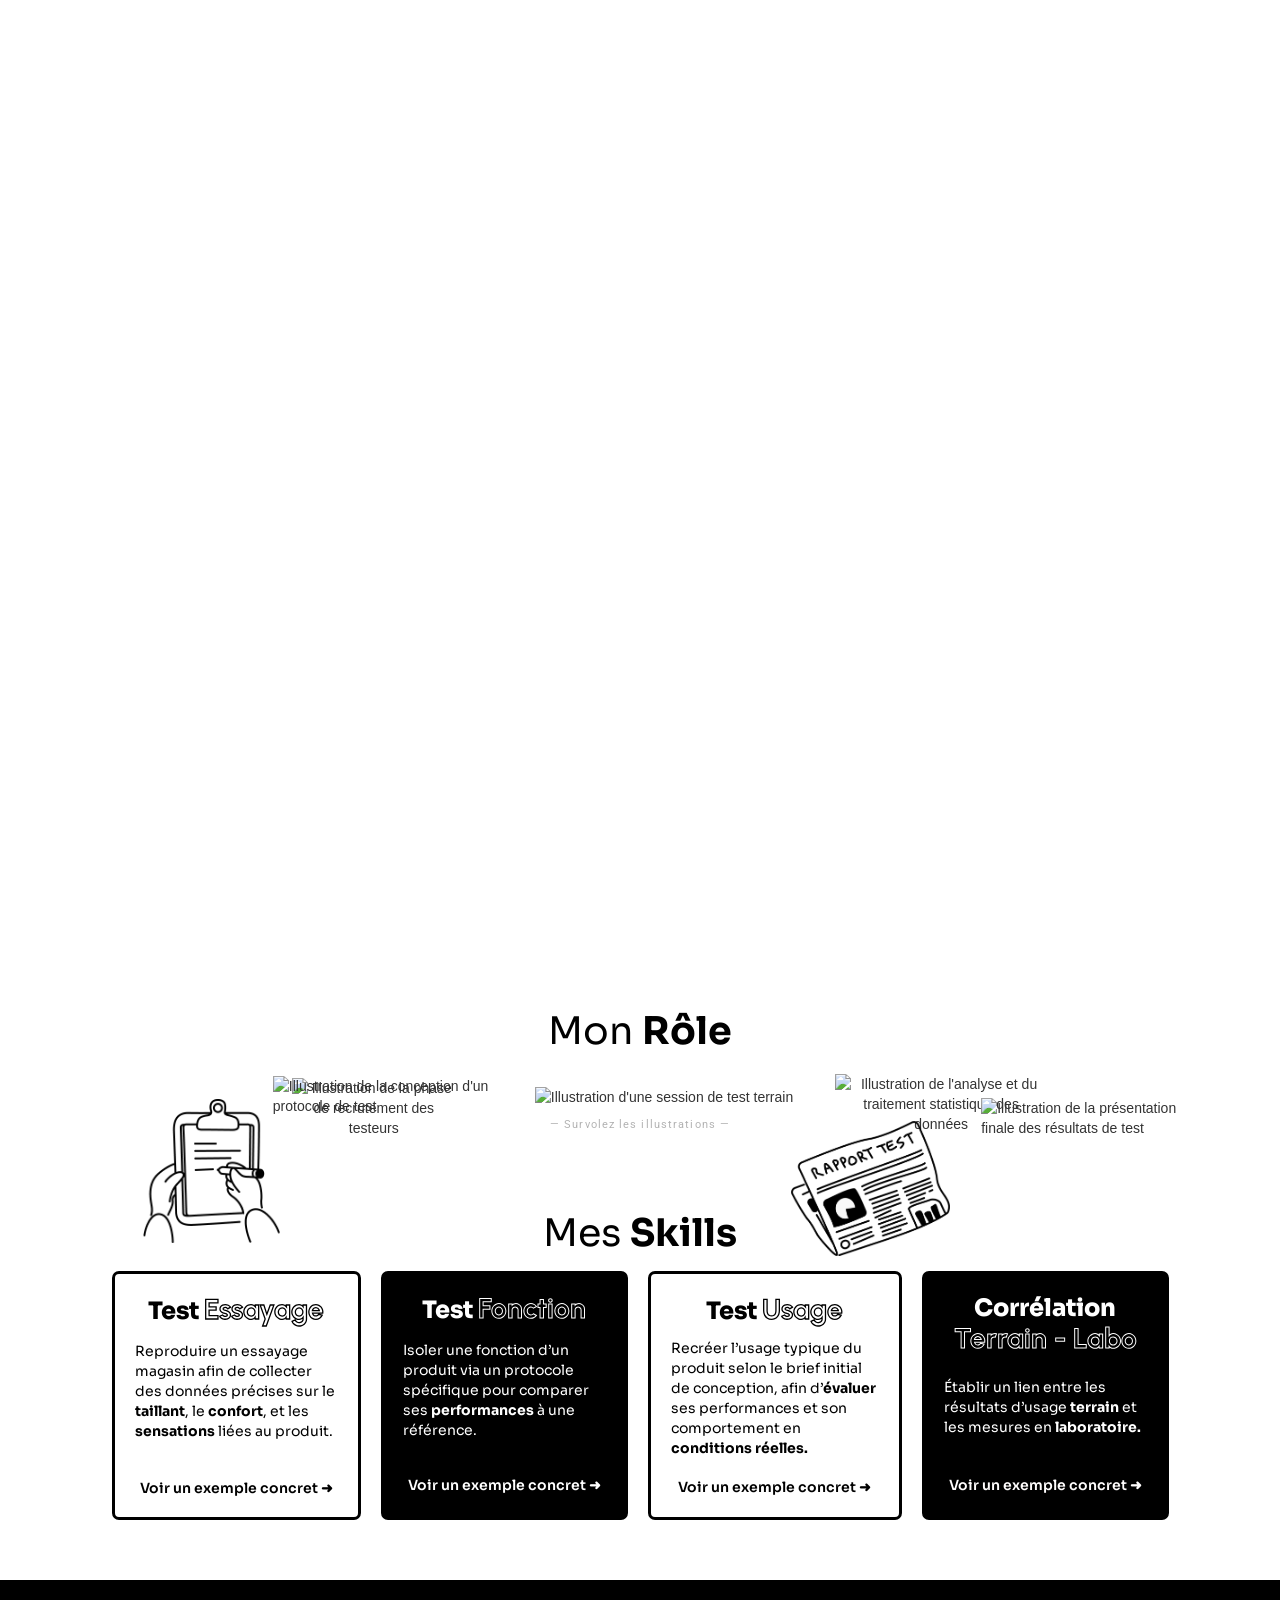
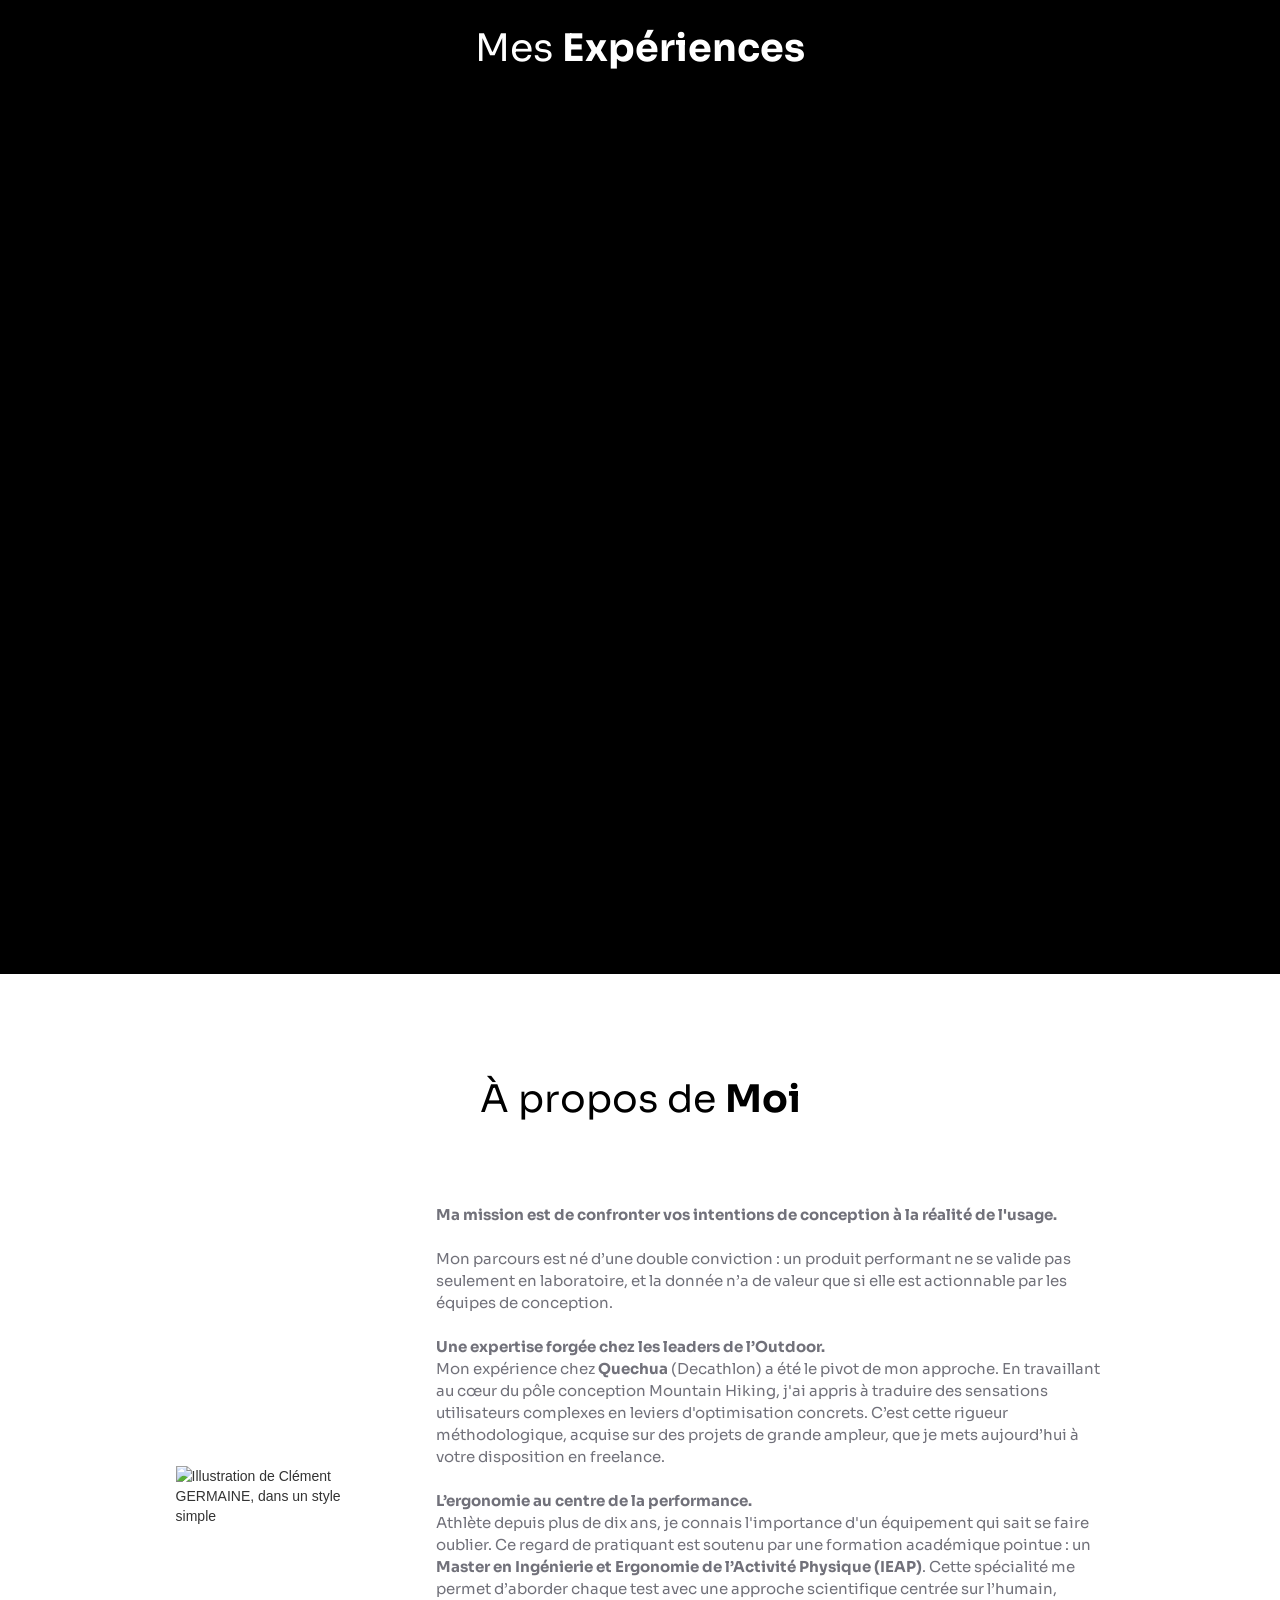
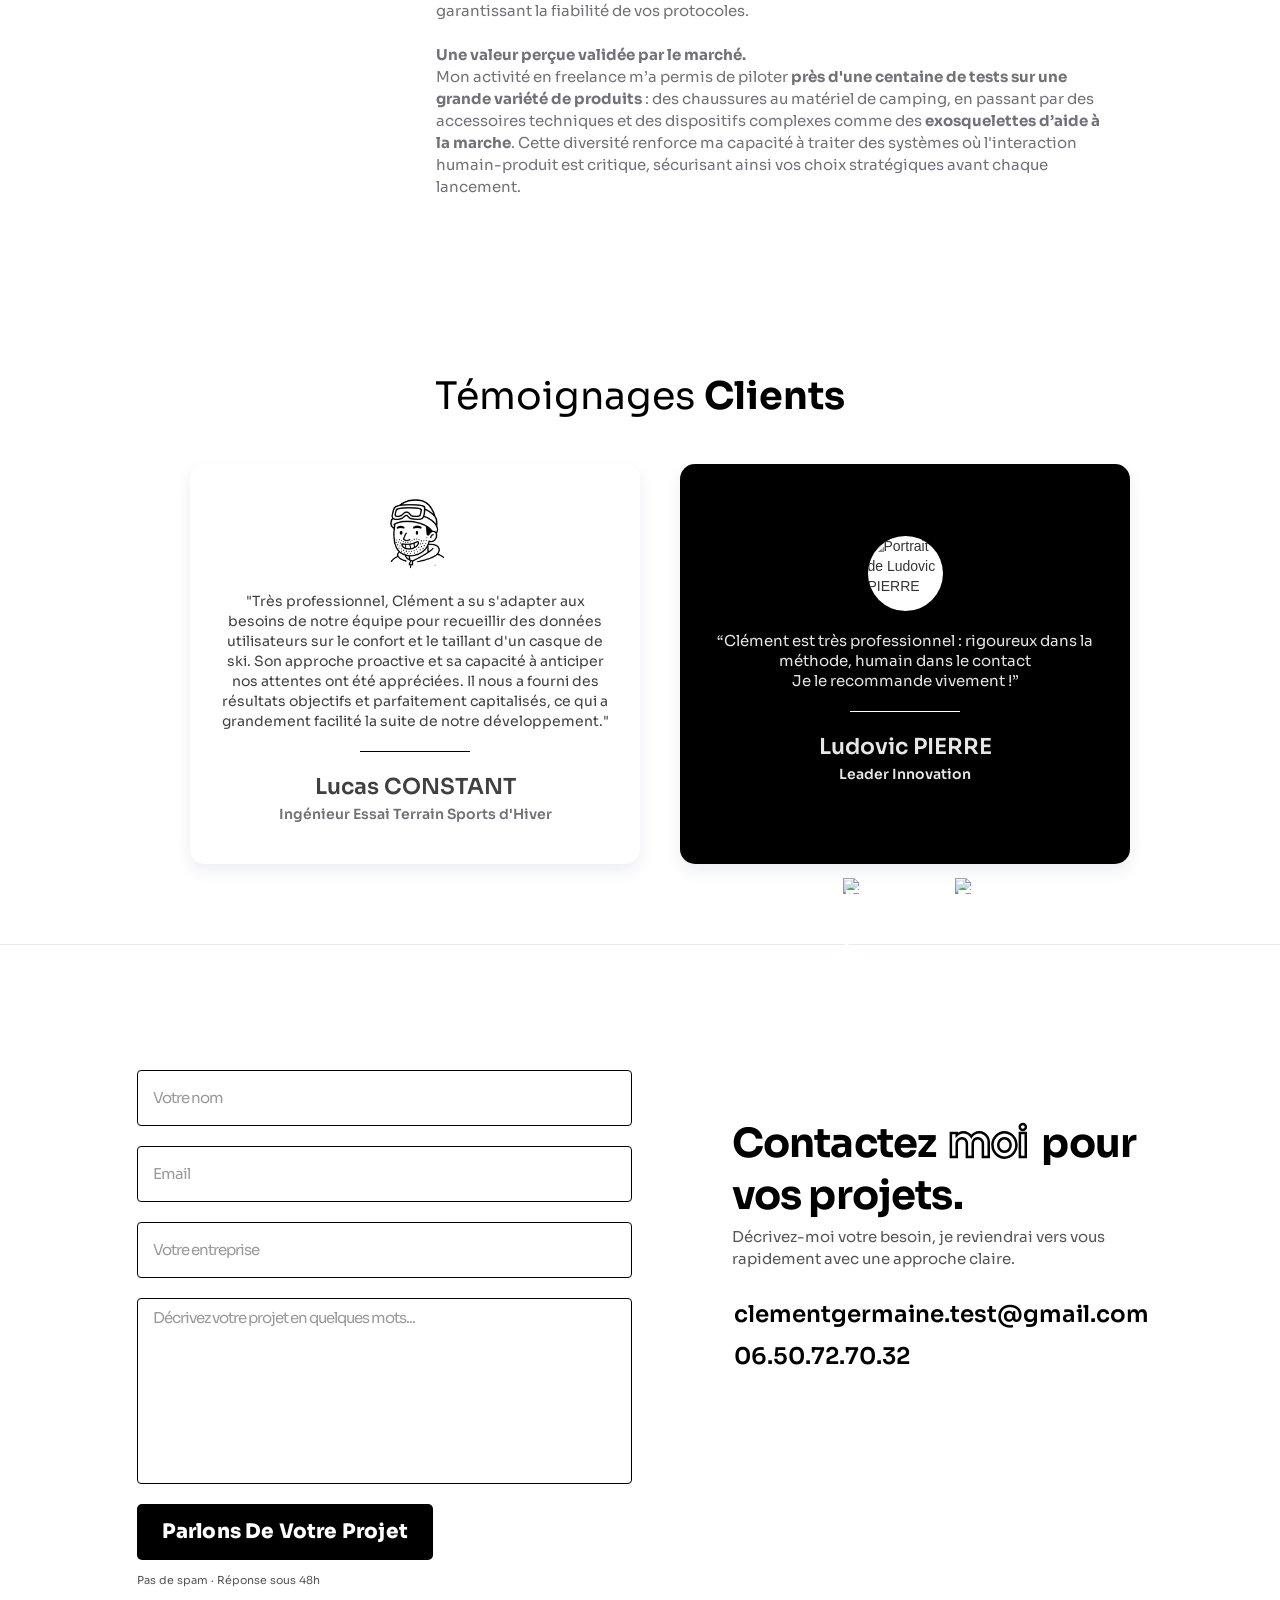
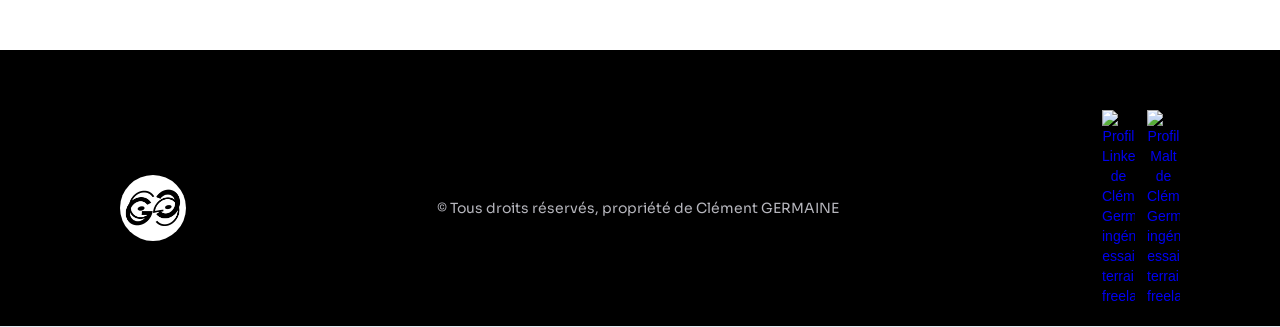
==== commit 88595107: "fix(apropos): separation du titre et du contenu dans des containers distincts pour eviter le bug d'a" ====
--- a/index.html
+++ b/index.html
@@ -1460,21 +1460,21 @@
     </div>
   </section>
   <section id="Avis">
-    <section id="A-propos" class="a-propos-section">
+    <section id="A-propos" class="a-propos-section" style="padding-top: 120px; padding-bottom: 120px;">
       <div class="w-layout-blockcontainer container w-container">
-        <h2 class="heading-3">À propos de <strong class="bold-text">Moi</strong></h2>
+        <h2 class="heading-3" style="text-align: left; margin-bottom: 60px;">À propos de <strong class="bold-text">Moi</strong></h2>
+      </div>
+      <div class="w-layout-blockcontainer container w-container">
         <div class="apropos-layout-fixed">
           <div class="image-discrete-wrapper">
             <img src="https://cdn.prod.website-files.com/67829ee3c36756f3a6ecc22a/679285ccd046c649c494668b_TETE Clément à propos.svg"
-              loading="lazy" width="200" alt="Illustration de Clément GERMAINE, dans un style simple"
+              loading="lazy" width="180" alt="Illustration de Clément GERMAINE, dans un style simple"
               class="image-discrete" />
             <img src="https://cdn.prod.website-files.com/67829ee3c36756f3a6ecc22a/679e432b0f9e01ab481dd77f_TETE Clément à proposEasterEGG.svg"
               loading="lazy" alt="" class="image-16" />
           </div>
           <div class="text-expanded">
-            <p class="paragraph apropos"><strong>Ma mission est de confronter vos intentions de conception à la réalité de l'usage.</strong><br /><br />Mon parcours est né d’une double conviction : un produit performant ne se valide pas seulement en laboratoire, et la donnée n’a de valeur que si elle est actionnable par les équipes de conception.<br /><br /><strong>Une expertise forgée chez les leaders de l’Outdoor.</strong><br />Mon expérience chez <strong>Quechua</strong> (Decathlon) a été le pivot de mon approche. En travaillant au cœur du pôle conception Mountain Hiking, j'ai appris à traduire des sensations utilisateurs complexes en leviers d'optimisation concrets. C’est cette rigueur méthodologique, acquise sur des projets de grande ampleur, que je mets aujourd’hui à votre disposition en freelance.<br /><br /><strong>L’ergonomie au centre de la performance.</strong><br />Athlète depuis plus de dix ans, je connais l'importance d'un équipement qui sait se faire oublier. Ce regard de pratiquant est soutenu par une formation académique pointue : un <strong>Master en Ingénierie et Ergonomie de l’Activité Physique (IEAP)</strong>. Cette spécialité me permet d’aborder chaque test avec une approche scientifique centrée sur l’humain, garantissant la fiabilité de vos protocoles.<br /><br /><strong>Une valeur perçue validée par le marché.</strong><br />Mon activité en freelance m’a permis de piloter <strong>près d'une centaine de tests sur une grande variété de produits</strong> : des chaussures au matériel de camping, en passant par des accessoires techniques et des dispositifs complexes comme des <strong>exosquelettes d’aide à la marche</strong>. Cette diversité renforce ma capacité à traiter des systèmes où l'interaction humain-produit est critique, sécurisant ainsi vos choix stratégiques avant chaque lancement.</p>
-            <img src="https://cdn.prod.website-files.com/67829ee3c36756f3a6ecc22a/679285ccd046c649c494668b_TETE Clément à propos.svg"
-              loading="lazy" width="229.5" alt="" class="image-18" />
+            <p class="paragraph apropos" style="max-width: 100%; width: 100%;"><strong>Ma mission est de confronter vos intentions de conception à la réalité de l'usage.</strong><br /><br />Mon parcours est né d’une double conviction : un produit performant ne se valide pas seulement en laboratoire, et la donnée n’a de valeur que si elle est actionnable par les équipes de conception.<br /><br /><strong>Une expertise forgée chez les leaders de l’Outdoor.</strong><br />Mon expérience chez <strong>Quechua</strong> (Decathlon) a été le pivot de mon approche. En travaillant au cœur du pôle conception Mountain Hiking, j'ai appris à traduire des sensations utilisateurs complexes en leviers d'optimisation concrets. C’est cette rigueur méthodologique, acquise sur des projets de grande ampleur, que je mets aujourd’hui à votre disposition en freelance.<br /><br /><strong>L’ergonomie au centre de la performance.</strong><br />Athlète depuis plus de dix ans, je connais l'importance d'un équipement qui sait se faire oublier. Ce regard de pratiquant est soutenu par une formation académique pointue : un <strong>Master en Ingénierie et Ergonomie de l’Activité Physique (IEAP)</strong>. Cette spécialité me permet d’aborder chaque test avec une approche scientifique centrée sur l’humain, garantissant la fiabilité de vos protocoles.<br /><br /><strong>Une valeur perçue validée par le marché.</strong><br />Mon activité en freelance m’a permis de piloter <strong>près d'une centaine de tests sur une grande variété de produits</strong> : des chaussures au matériel de camping, en passant par des accessoires techniques et des dispositifs complexes comme des <strong>exosquelettes d’aide à la marche</strong>. Cette diversité renforce ma capacité à traiter des systèmes où l'interaction humain-produit est critique, sécurisant ainsi vos choix stratégiques avant chaque lancement.</p>
           </div>
         </div>
       </div>
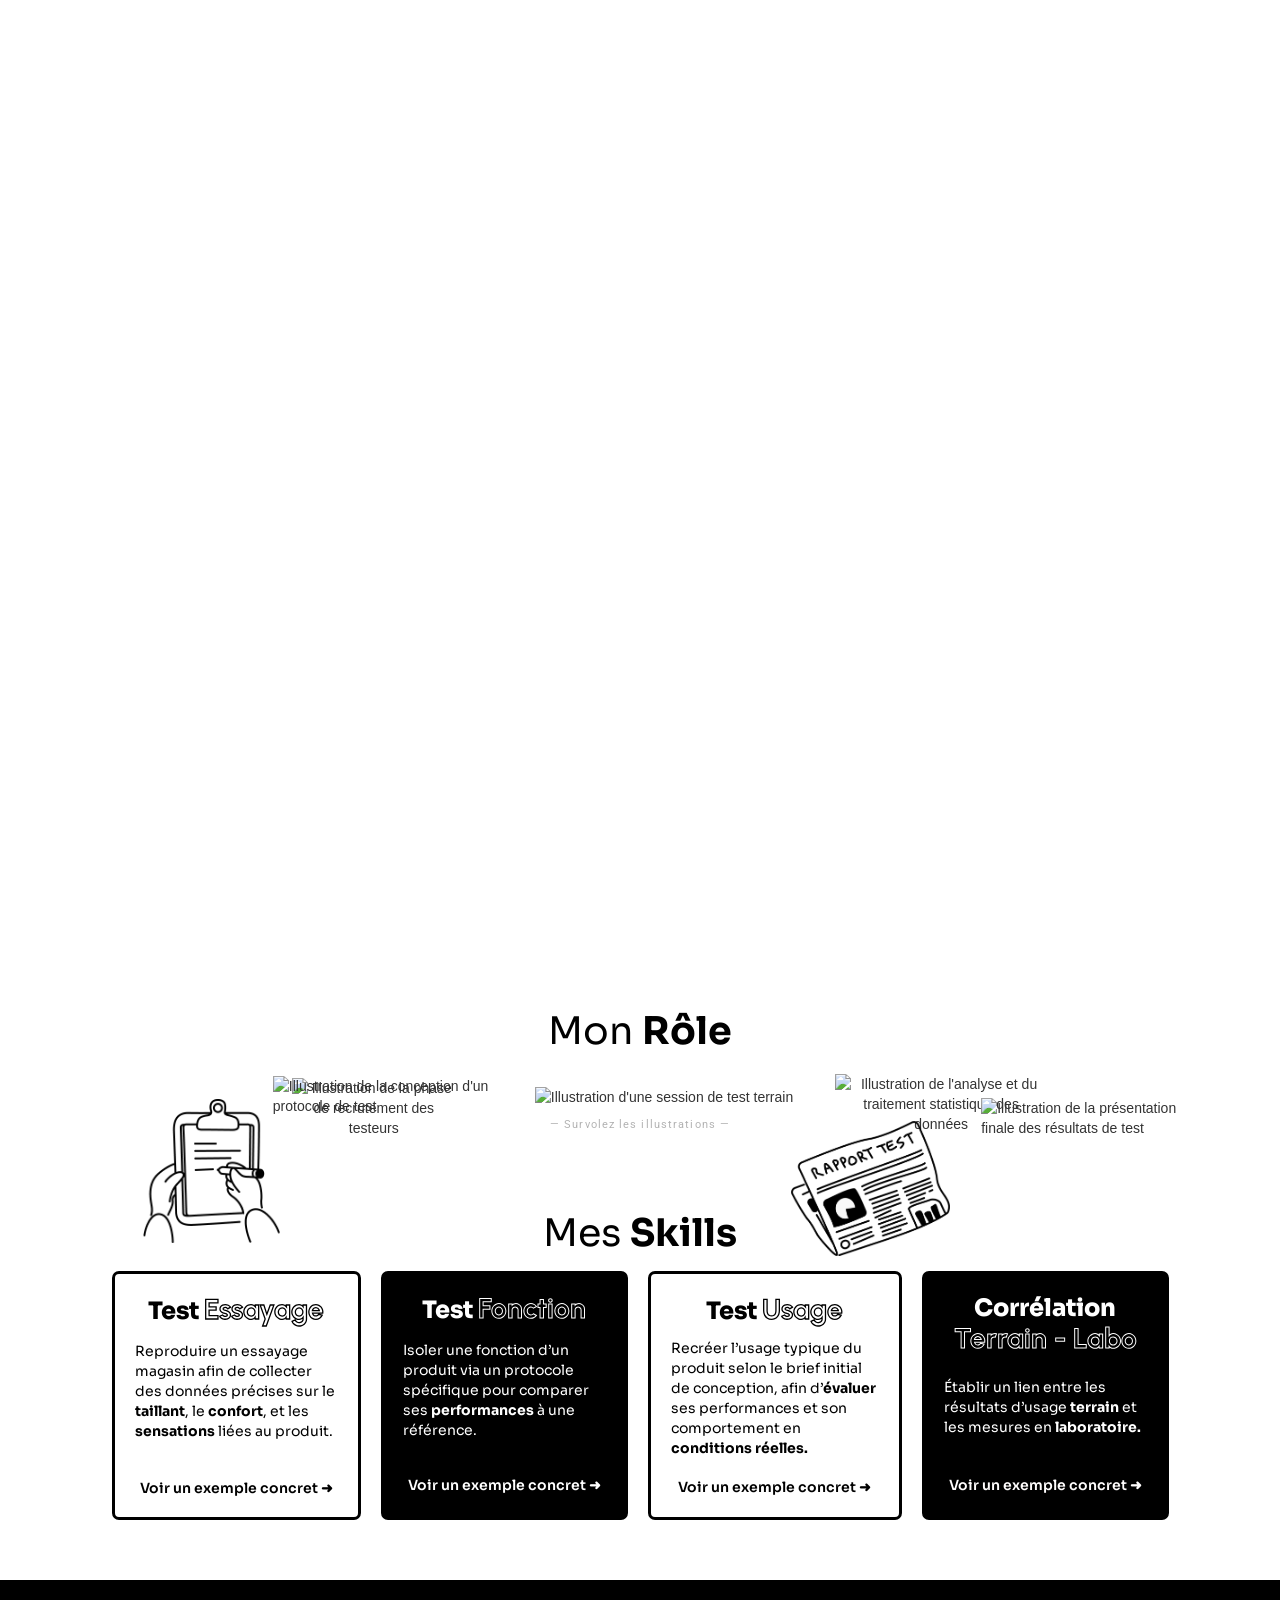
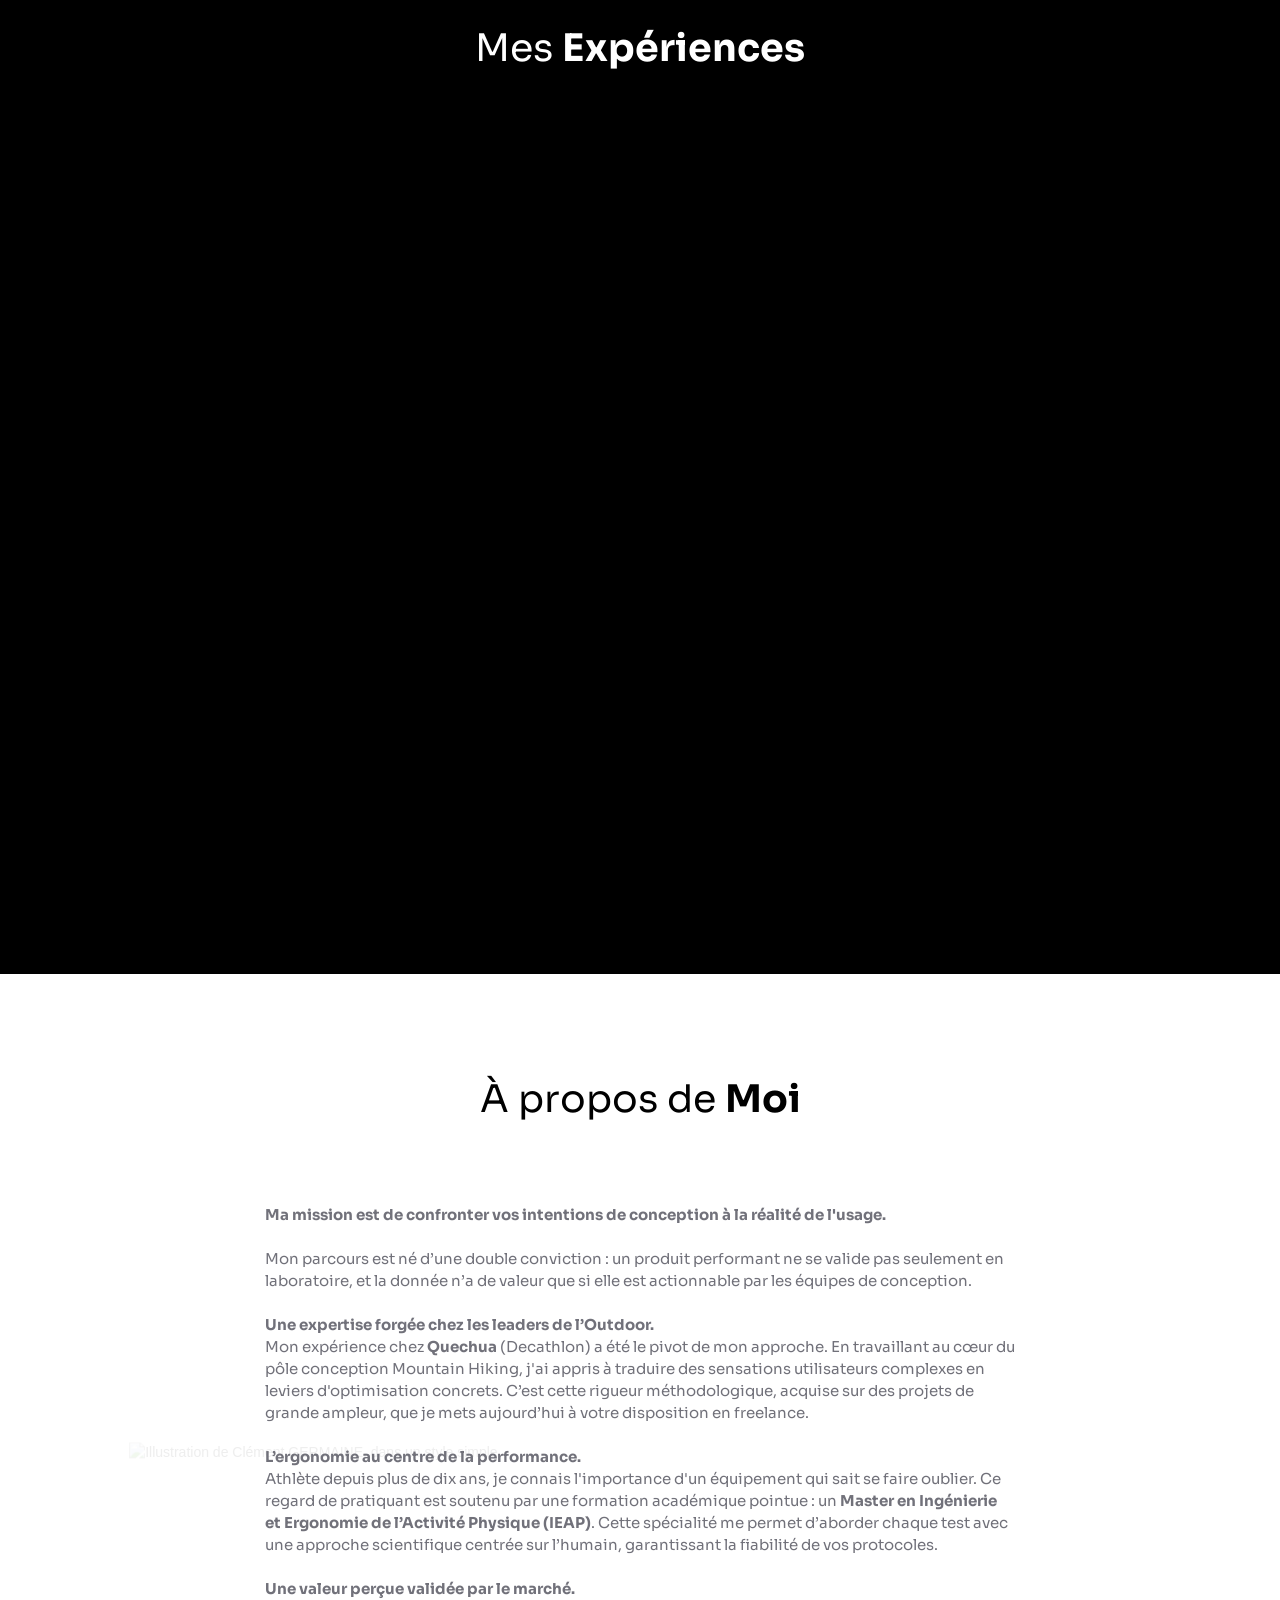
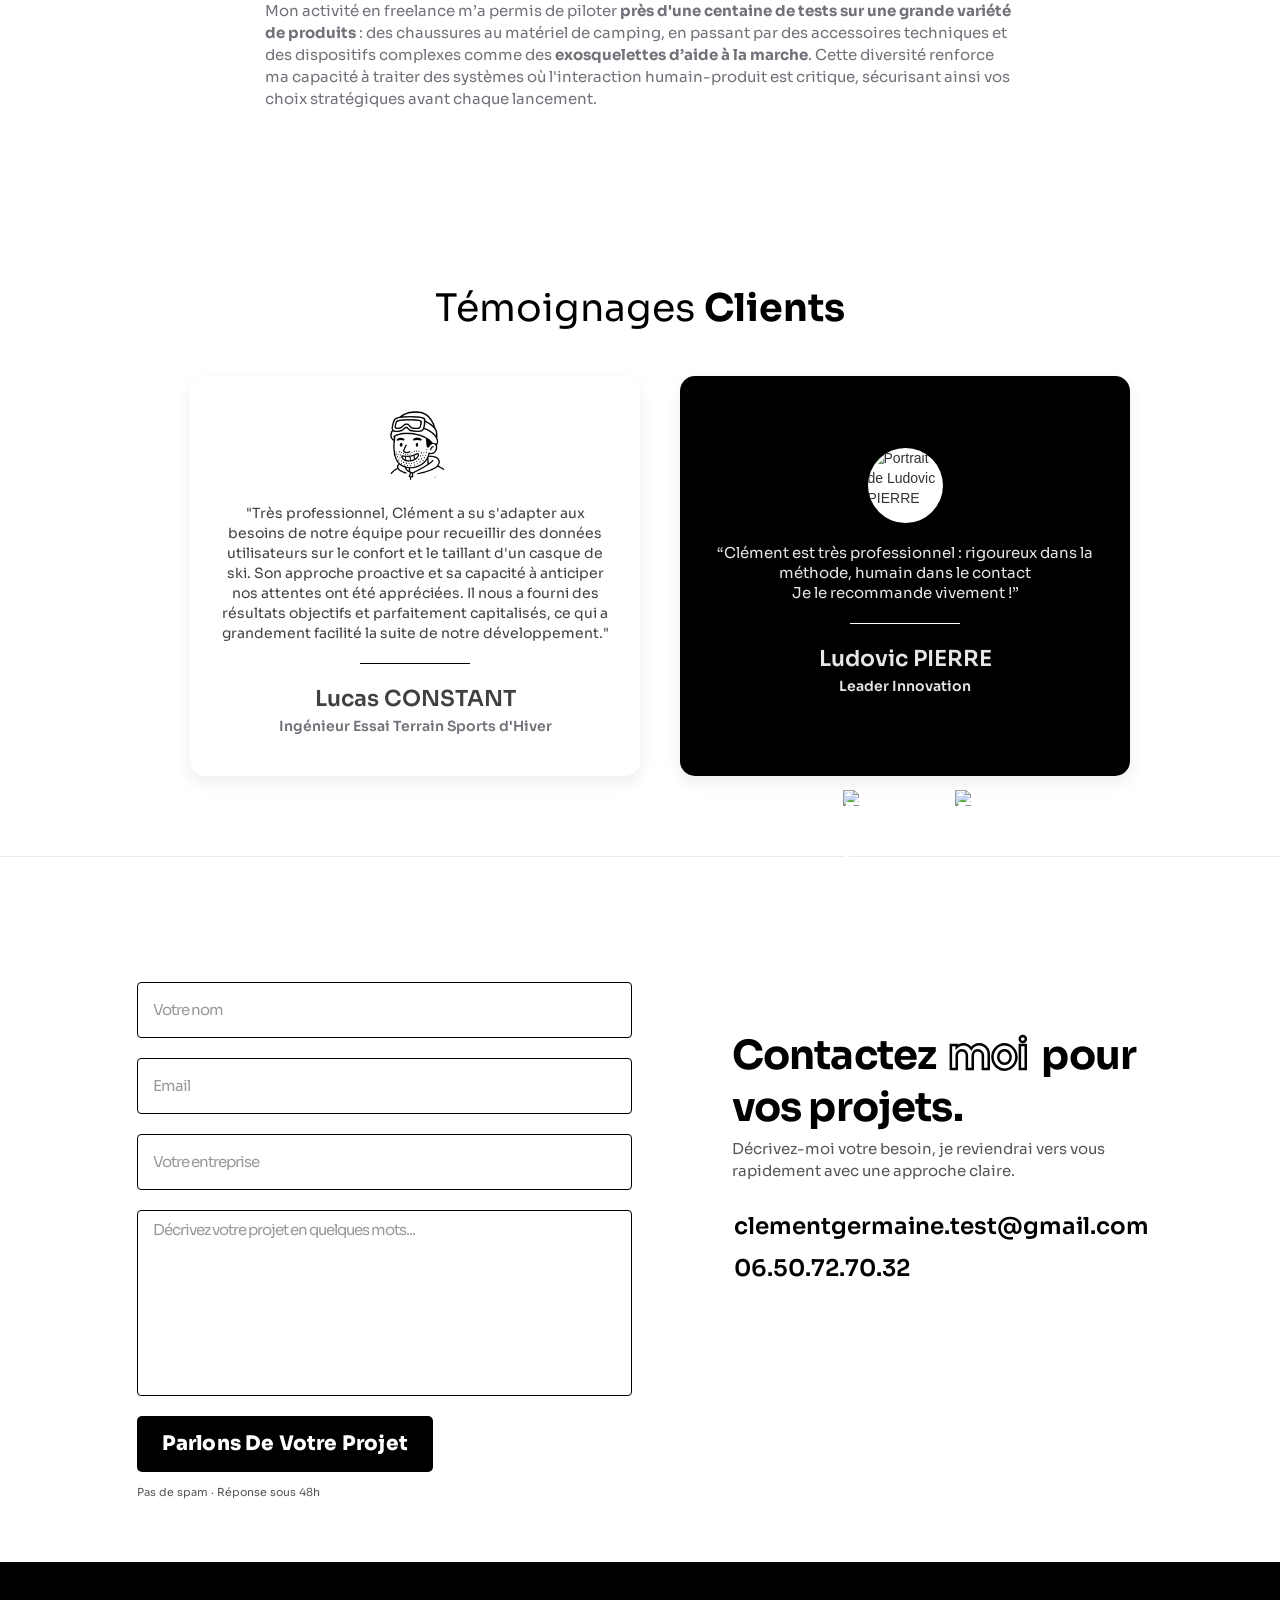
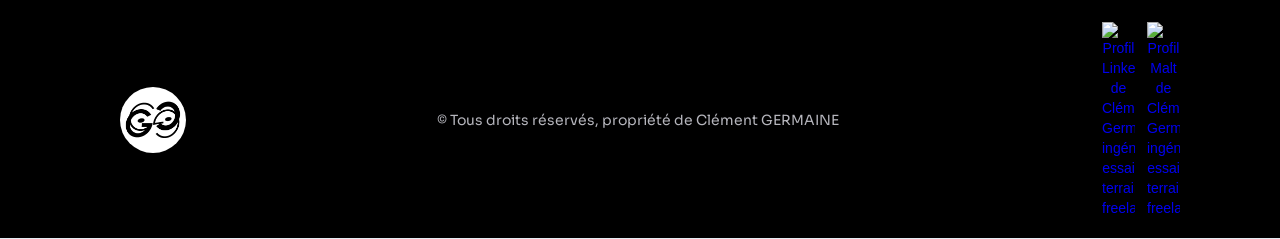
==== commit f24826e1: "style(apropos): transformation de l'image en filigrane (watermark) arriere-plan pour unifier la sect" ====
--- a/index.html
+++ b/index.html
@@ -186,27 +186,36 @@
 
   <style>
     /* =============================================
-       SECTION À PROPOS — Optimisation Layout
+       SECTION À PROPOS — Optimisation Layout Filigrane (Watermark)
     ============================================= */
     .a-propos-section {
       padding-top: 100px !important;
       padding-bottom: 100px !important;
+      position: relative;
+      overflow: hidden; /* Empêche le filigrane de déborder sur la largeur */
     }
 
     .apropos-layout-fixed {
       display: flex !important;
-      flex-direction: row !important;
+      flex-direction: column !important;
       align-items: center !important;
-      gap: 60px !important;
+      justify-content: center !important;
+      position: relative !important;
       width: 100% !important;
       margin-top: 40px !important;
+      min-height: 400px;
     }
 
     .image-discrete-wrapper {
-      width: 200px !important;
-      flex: 0 0 200px !important;
-      display: flex;
-      justify-content: center;
+      position: absolute !important;
+      left: -5% !important; /* Position en retrait sur la gauche */
+      top: 50% !important;
+      transform: translateY(-50%) !important;
+      width: 500px !important; /* Taille très imposante */
+      max-width: 80vw !important;
+      opacity: 0.08 !important; /* Transparence pour effet filigrane doux */
+      z-index: 0 !important;
+      pointer-events: none !important; /* Désactive les interactions pour l'image de fond */
     }
 
     .image-discrete {
@@ -215,13 +224,19 @@
     }
 
     .text-expanded {
-      flex: 1 !important;
+      position: relative !important;
+      z-index: 10 !important; /* Le texte repasse par dessus l'image */
+      max-width: 750px !important; /* Largeur d'or pour la lisibilité */
+      width: 100% !important;
       text-align: left !important;
     }
 
-    /* Forcer l'alignement gauche du titre si besoin sur desktop */
+    /* Le titre reste aligné à gauche globalement ou centré, on le recentre par défaut ici */
     .heading-3 {
+      position: relative;
+      z-index: 10;
       margin-bottom: 20px !important;
+      text-align: center !important;
     }
 
     @media (max-width: 991px) {
@@ -229,16 +244,15 @@
         padding-top: 80px !important;
         padding-bottom: 60px !important;
       }
-      .apropos-layout-fixed {
-        flex-direction: column !important;
-        align-items: center !important;
-        gap: 30px !important;
-      }
       .image-discrete-wrapper {
-        width: 150px !important;
+        left: 50% !important;
+        transform: translate(-50%, -50%) !important; /* Centré complètement sur mobile */
+        width: 350px !important;
+        opacity: 0.05 !important; /* Encore plus discret sur mobile */
       }
       .text-expanded {
-        text-align: center !important;
+        text-align: left !important;
+        padding: 0 15px; /* Evite au texte de toucher les bords sur mobile */
       }
     }
   </style>
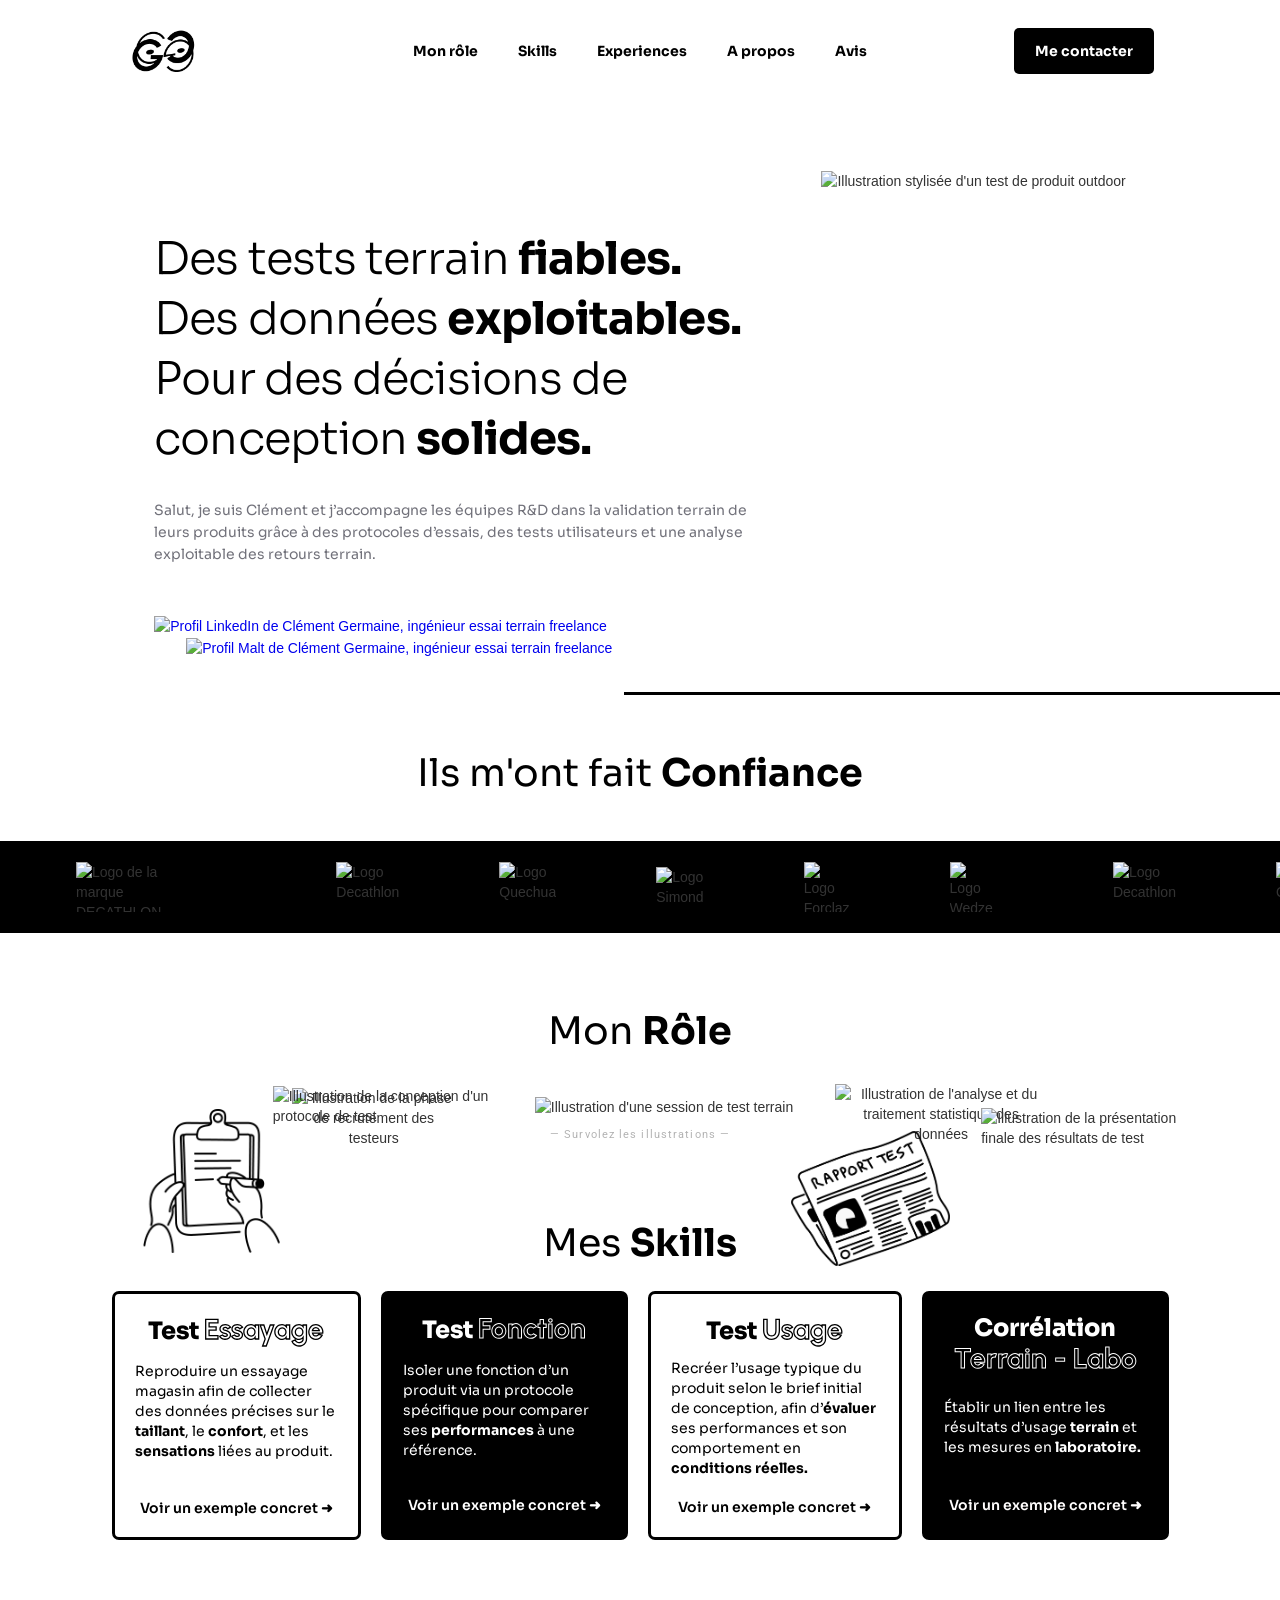
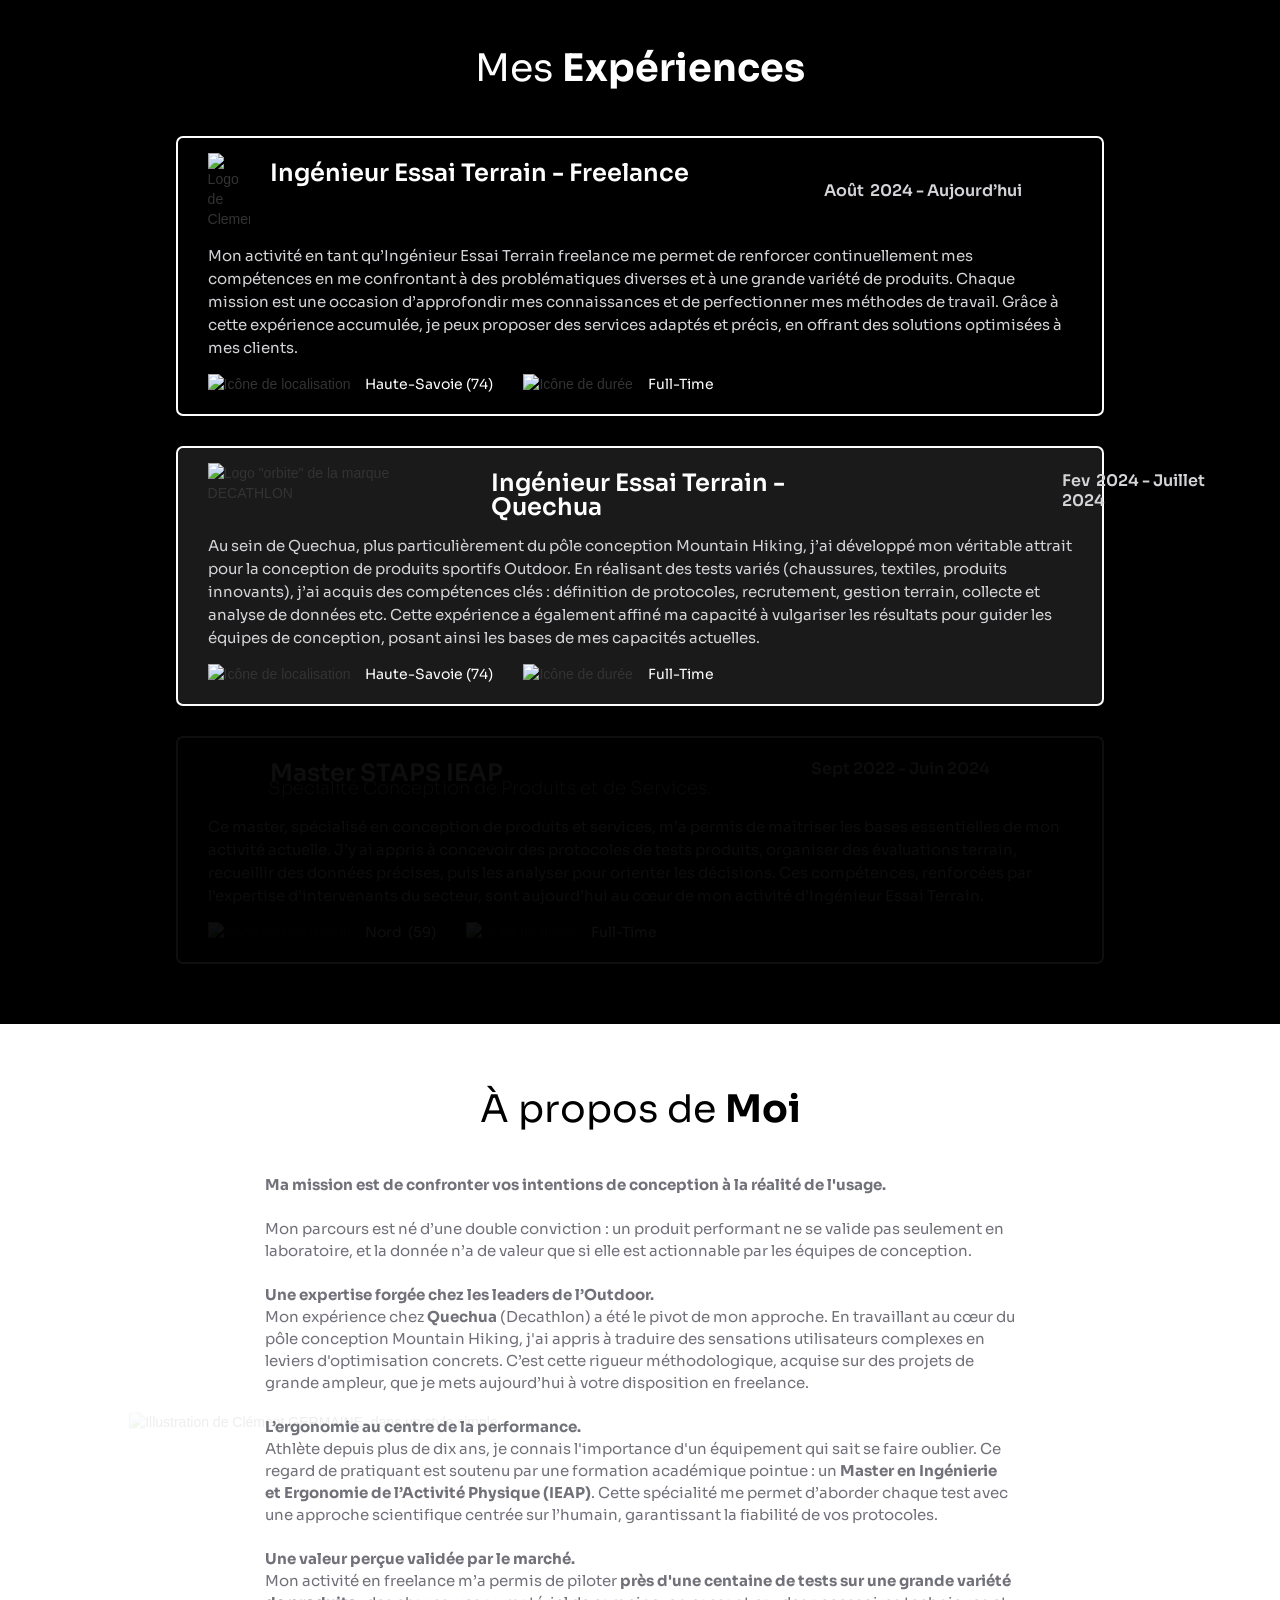
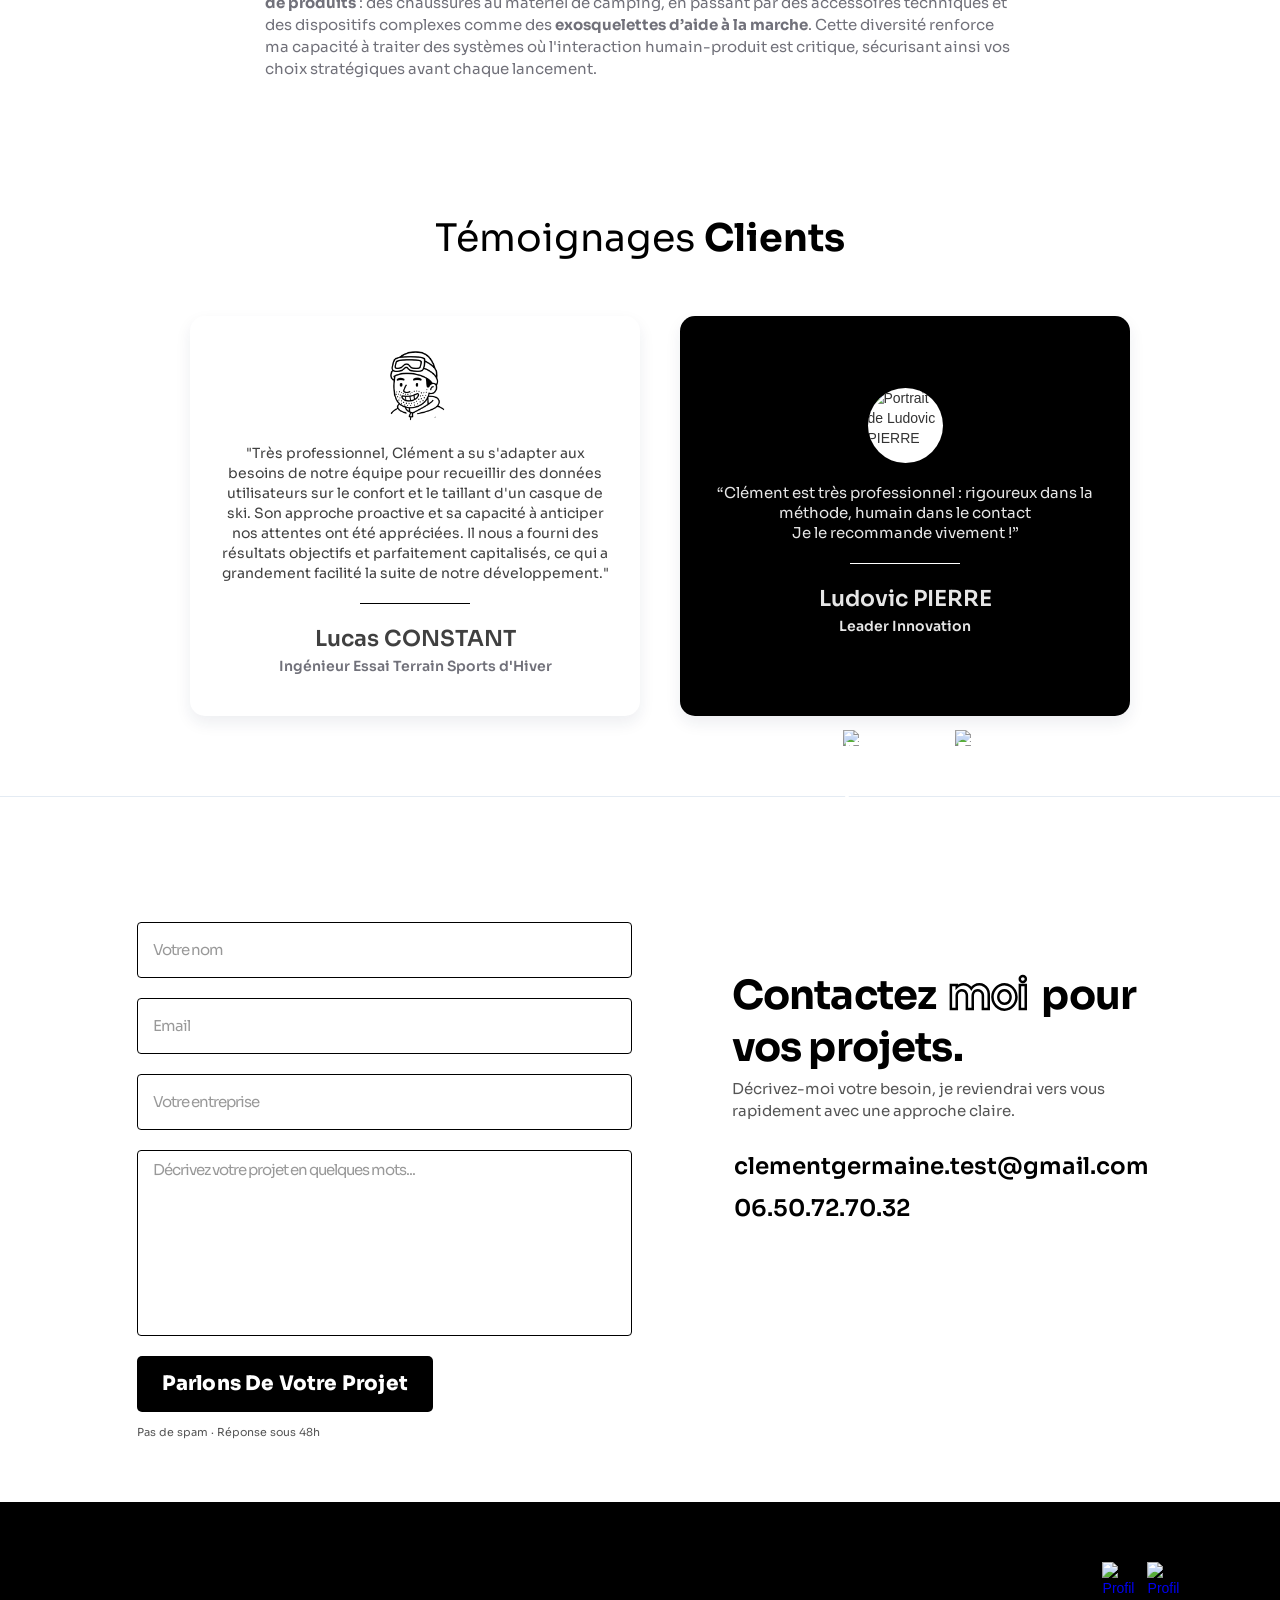
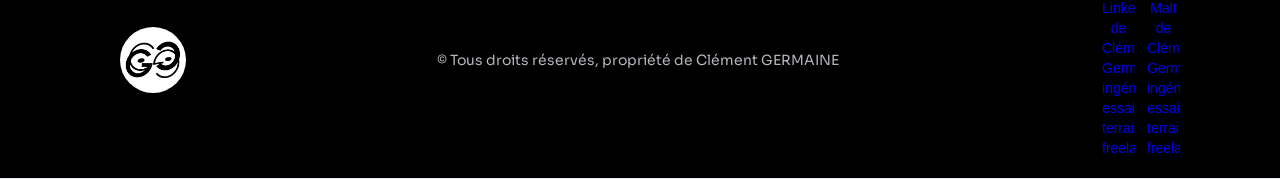
==== commit ffab0da2: "fix(css): restauration de la marge de Mes Experiences et reduction des espaces autour du titre A pro" ====
--- a/index.html
+++ b/index.html
@@ -189,8 +189,8 @@
        SECTION À PROPOS — Optimisation Layout Filigrane (Watermark)
     ============================================= */
     .a-propos-section {
-      padding-top: 100px !important;
-      padding-bottom: 100px !important;
+      padding-top: 60px !important;
+      padding-bottom: 60px !important;
       position: relative;
       overflow: hidden; /* Empêche le filigrane de déborder sur la largeur */
     }
@@ -202,7 +202,7 @@
       justify-content: center !important;
       position: relative !important;
       width: 100% !important;
-      margin-top: 40px !important;
+      margin-top: 0px !important; /* Retiré pour rapprocher le texte du titre */
       min-height: 400px;
     }
 
@@ -231,18 +231,18 @@
       text-align: left !important;
     }
 
-    /* Le titre reste aligné à gauche globalement ou centré, on le recentre par défaut ici */
-    .heading-3 {
+    /* Restriction du style uniquement au titre de la section A-propos pour ne pas impacter "Mes Expériences" */
+    .a-propos-section .heading-3 {
       position: relative;
       z-index: 10;
-      margin-bottom: 20px !important;
+      margin-bottom: 20px !important; /* Marge modérée sous le titre */
       text-align: center !important;
     }
 
     @media (max-width: 991px) {
       .a-propos-section {
-        padding-top: 80px !important;
-        padding-bottom: 60px !important;
+        padding-top: 40px !important;
+        padding-bottom: 40px !important;
       }
       .image-discrete-wrapper {
         left: 50% !important;
@@ -1474,9 +1474,9 @@
     </div>
   </section>
   <section id="Avis">
-    <section id="A-propos" class="a-propos-section" style="padding-top: 120px; padding-bottom: 120px;">
+    <section id="A-propos" class="a-propos-section">
       <div class="w-layout-blockcontainer container w-container">
-        <h2 class="heading-3" style="text-align: left; margin-bottom: 60px;">À propos de <strong class="bold-text">Moi</strong></h2>
+        <h2 class="heading-3">À propos de <strong class="bold-text">Moi</strong></h2>
       </div>
       <div class="w-layout-blockcontainer container w-container">
         <div class="apropos-layout-fixed">
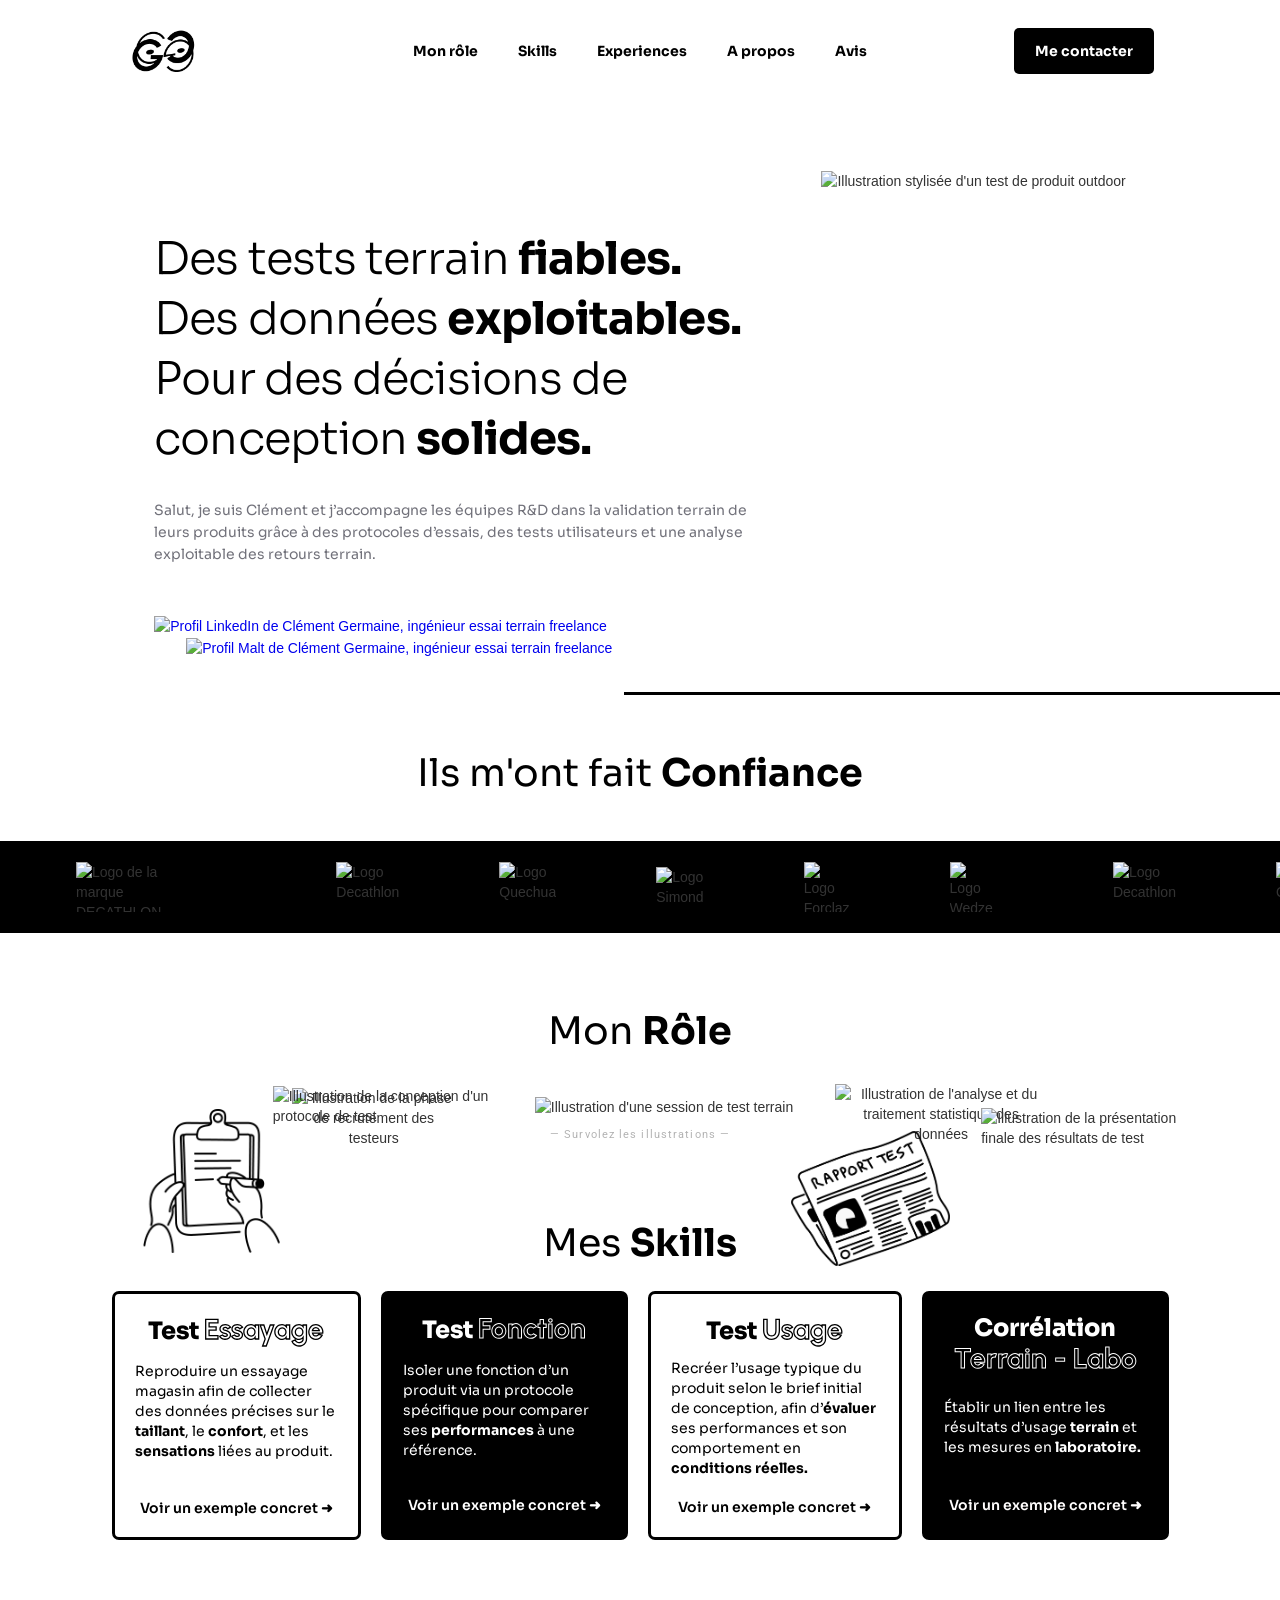
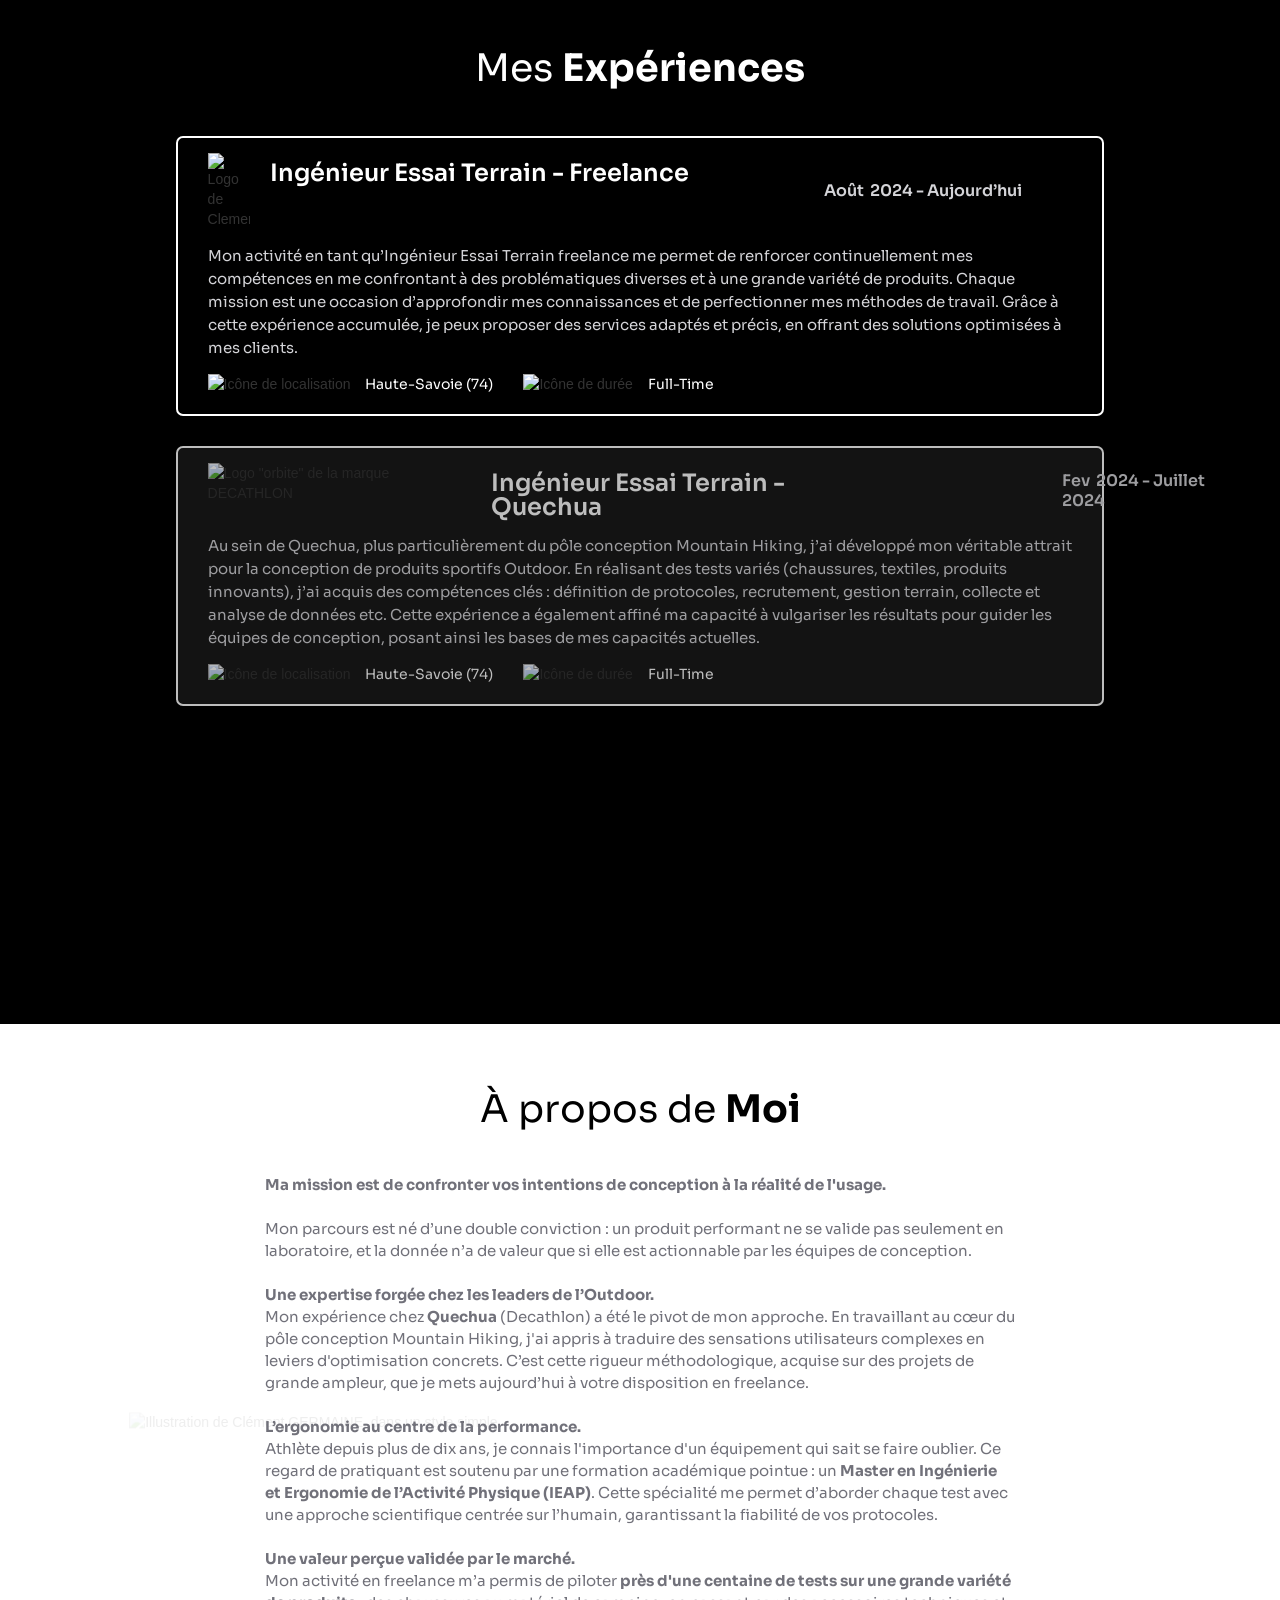
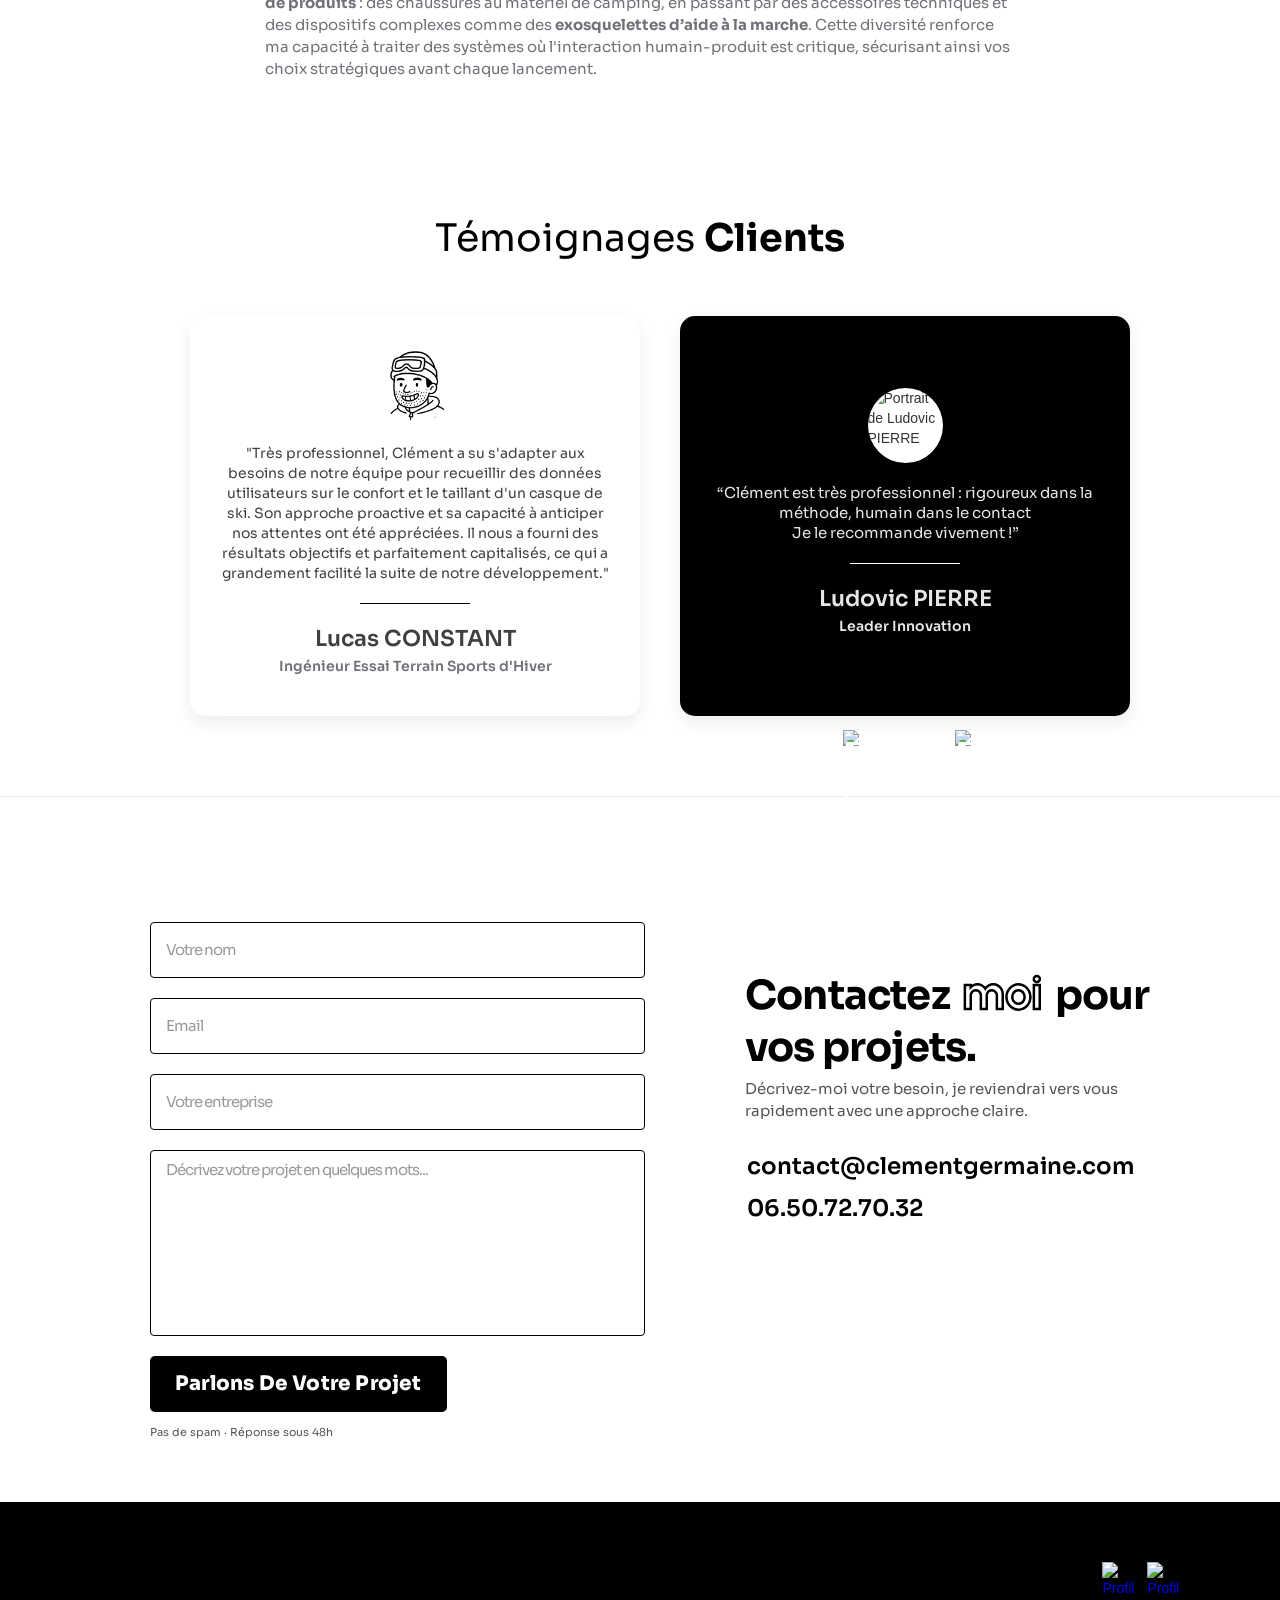
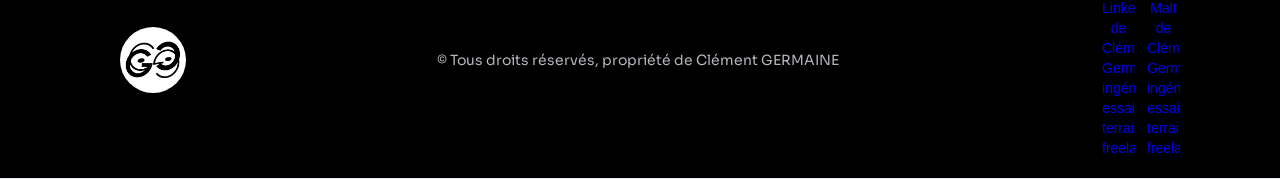
==== commit db9df4fd: "Update contact email to contact@clementgermaine.com" ====
--- a/index.html
+++ b/index.html
@@ -75,7 +75,7 @@
         "addressRegion": "Haute-Savoie",
         "addressCountry": "FR"
       },
-      "email": "clementgermaine.test@gmail.com",
+      "email": "contact@clementgermaine.com",
       "image": {
         "@type": "ImageObject",
         "url": "https://cdn.prod.website-files.com/67829ee3c36756f3a6ecc22a/679285ccd046c649c494668b_TETE%20Cl%C3%A9ment%20%C3%A0%20propos.svg"
@@ -1666,8 +1666,8 @@
       <div class="w-layout-blockcontainer container-12 mobilelcta w-container">
         <h2 class="heading headingapropos cta-heading mobile"><strong class="cta-heading">Contactez</strong><strong
             class="bold-text bold-alternative boldalternativecta bold-cta"> moi </strong><strong>pour vos&nbsp;projets.</strong></h2>
-        <a href="mailto:clementgermaine.test@gmail.com?subject=Projet%20d%27essais%20terrain%20%E2%80%94%20Demande%20de%20contact"
-          class="cta-link mobile">clementgermaine.test@gmail.com</a><a href="tel:+33650727032"
+        <a href="mailto:contact@clementgermaine.com?subject=Projet%20d%27essais%20terrain%20%E2%80%94%20Demande%20de%20contact"
+          class="cta-link mobile">contact@clementgermaine.com</a><a href="tel:+33650727032"
           class="cta-link phonelink mobile">06.50.72.70.32</a>
       </div>
       <div class="w-layout-blockcontainer container w-container">
@@ -1676,7 +1676,7 @@
             <div class="cg-form-wrapper">
               <form id="cg-contact-form" name="cg-contact-form"
                 method="POST" action="https://formspree.io/f/xykbjlaz" class="form">
-                <input type="hidden" name="_replyto" value="clementgermaine.test@gmail.com" />
+                <input type="hidden" name="_replyto" value="contact@clementgermaine.com" />
                 <label for="cg-name" class="sr-only">Votre nom</label>
                 <input class="text-field w-input" maxlength="256"
                   name="name" placeholder="Votre nom" type="text" id="cg-name" required />
@@ -1711,8 +1711,8 @@
                 moi </strong><strong>pour vos&nbsp;projets.</strong></h2>
               <p class="paragraph cta-subheading">Décrivez-moi votre besoin, je reviendrai vers vous rapidement avec une approche claire.</p>
               <a
-              href="mailto:clementgermaine.test@gmail.com?subject=Projet%20d%27essais%20terrain%20%E2%80%94%20Demande%20de%20contact"
-              class="cta-link">clementgermaine.test@gmail.com</a><a href="tel:+33650727032"
+              href="mailto:contact@clementgermaine.com?subject=Projet%20d%27essais%20terrain%20%E2%80%94%20Demande%20de%20contact"
+              class="cta-link">contact@clementgermaine.com</a><a href="tel:+33650727032"
               class="cta-link phonelink">06.50.72.70.32</a>
           </div>
         </div>
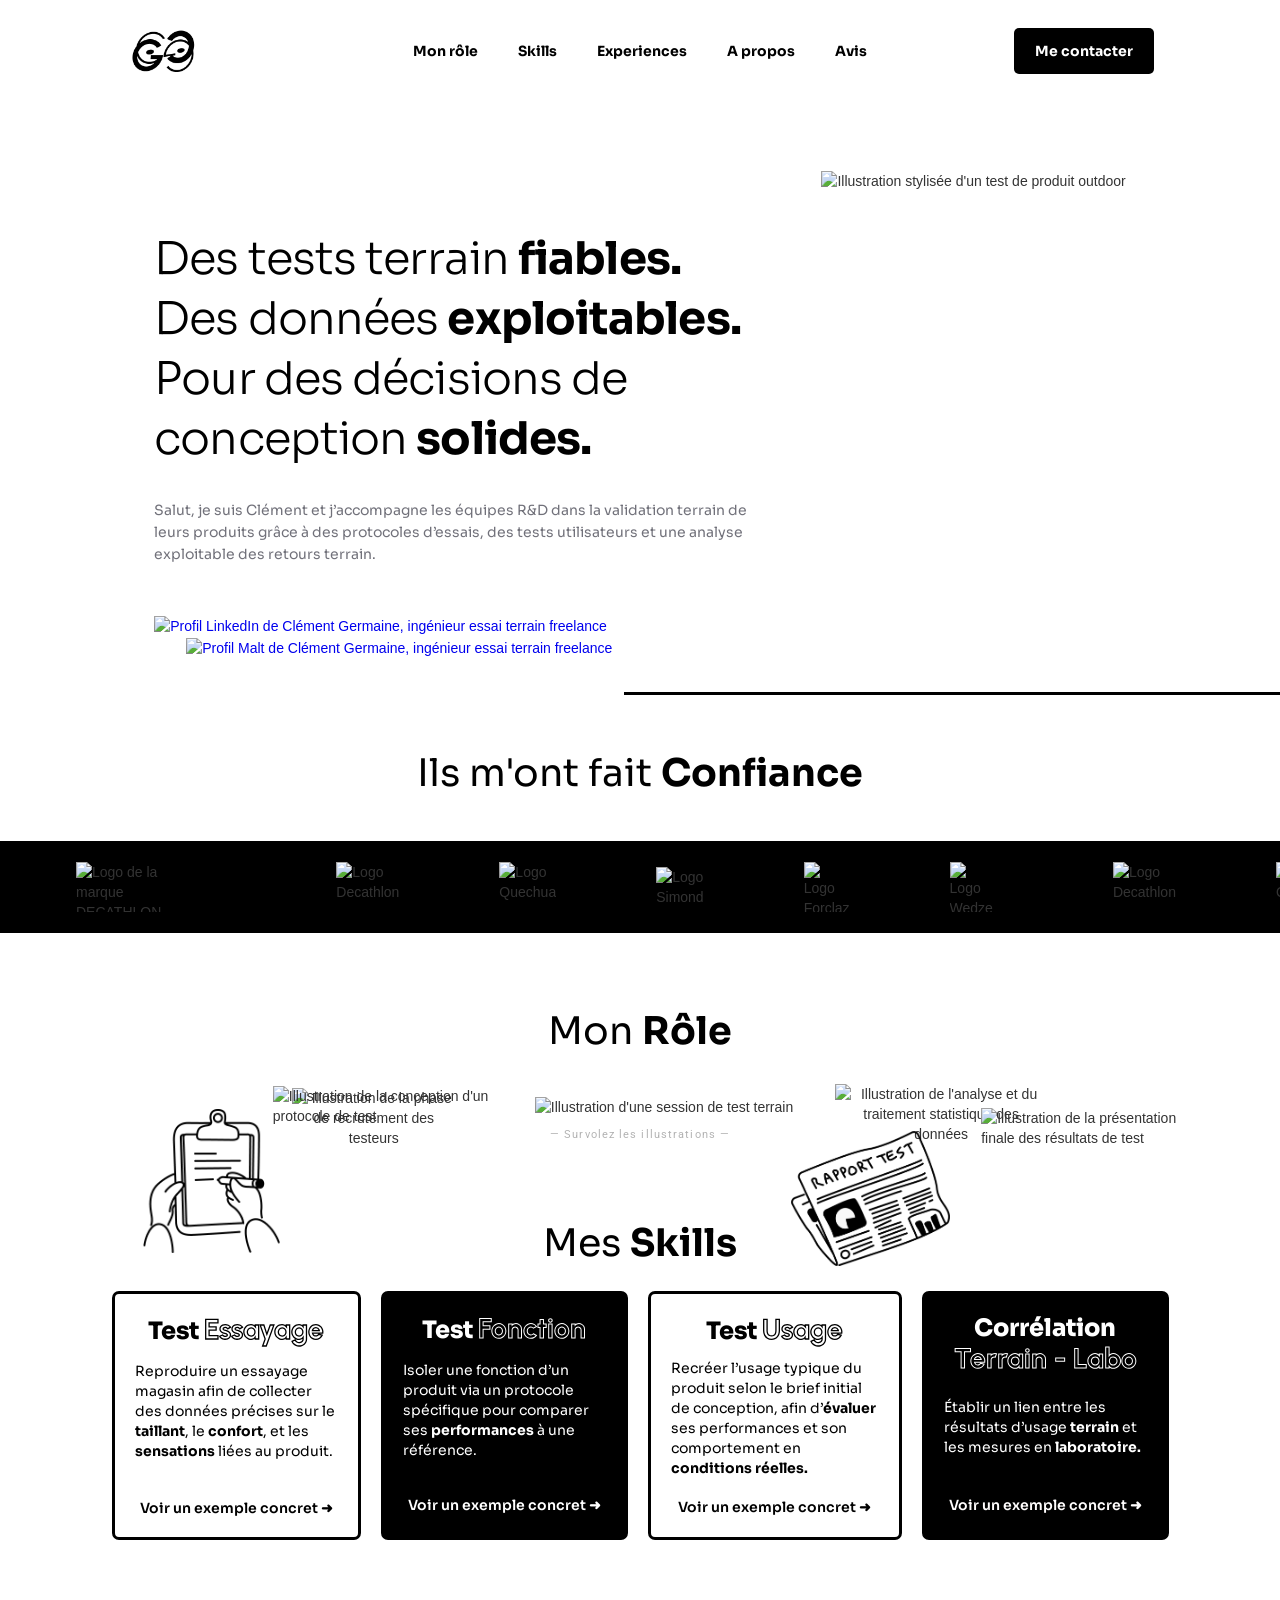
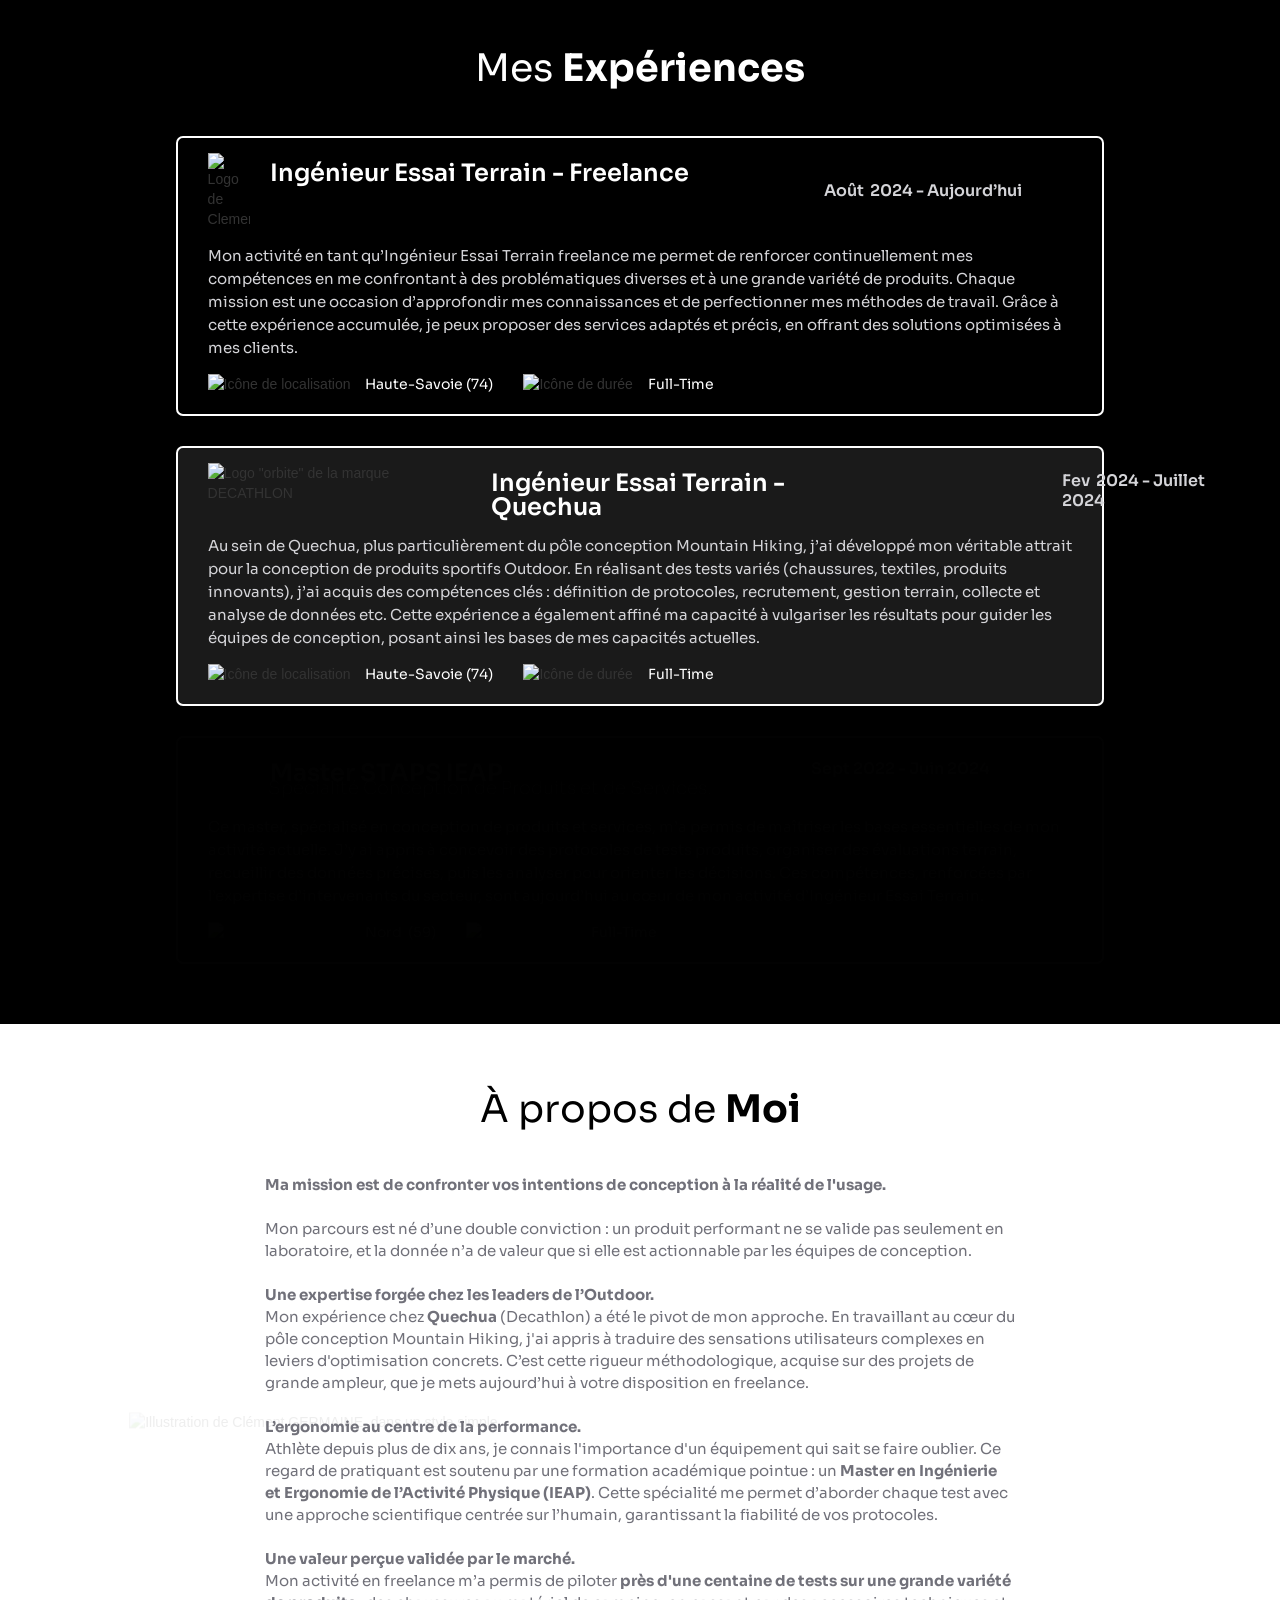
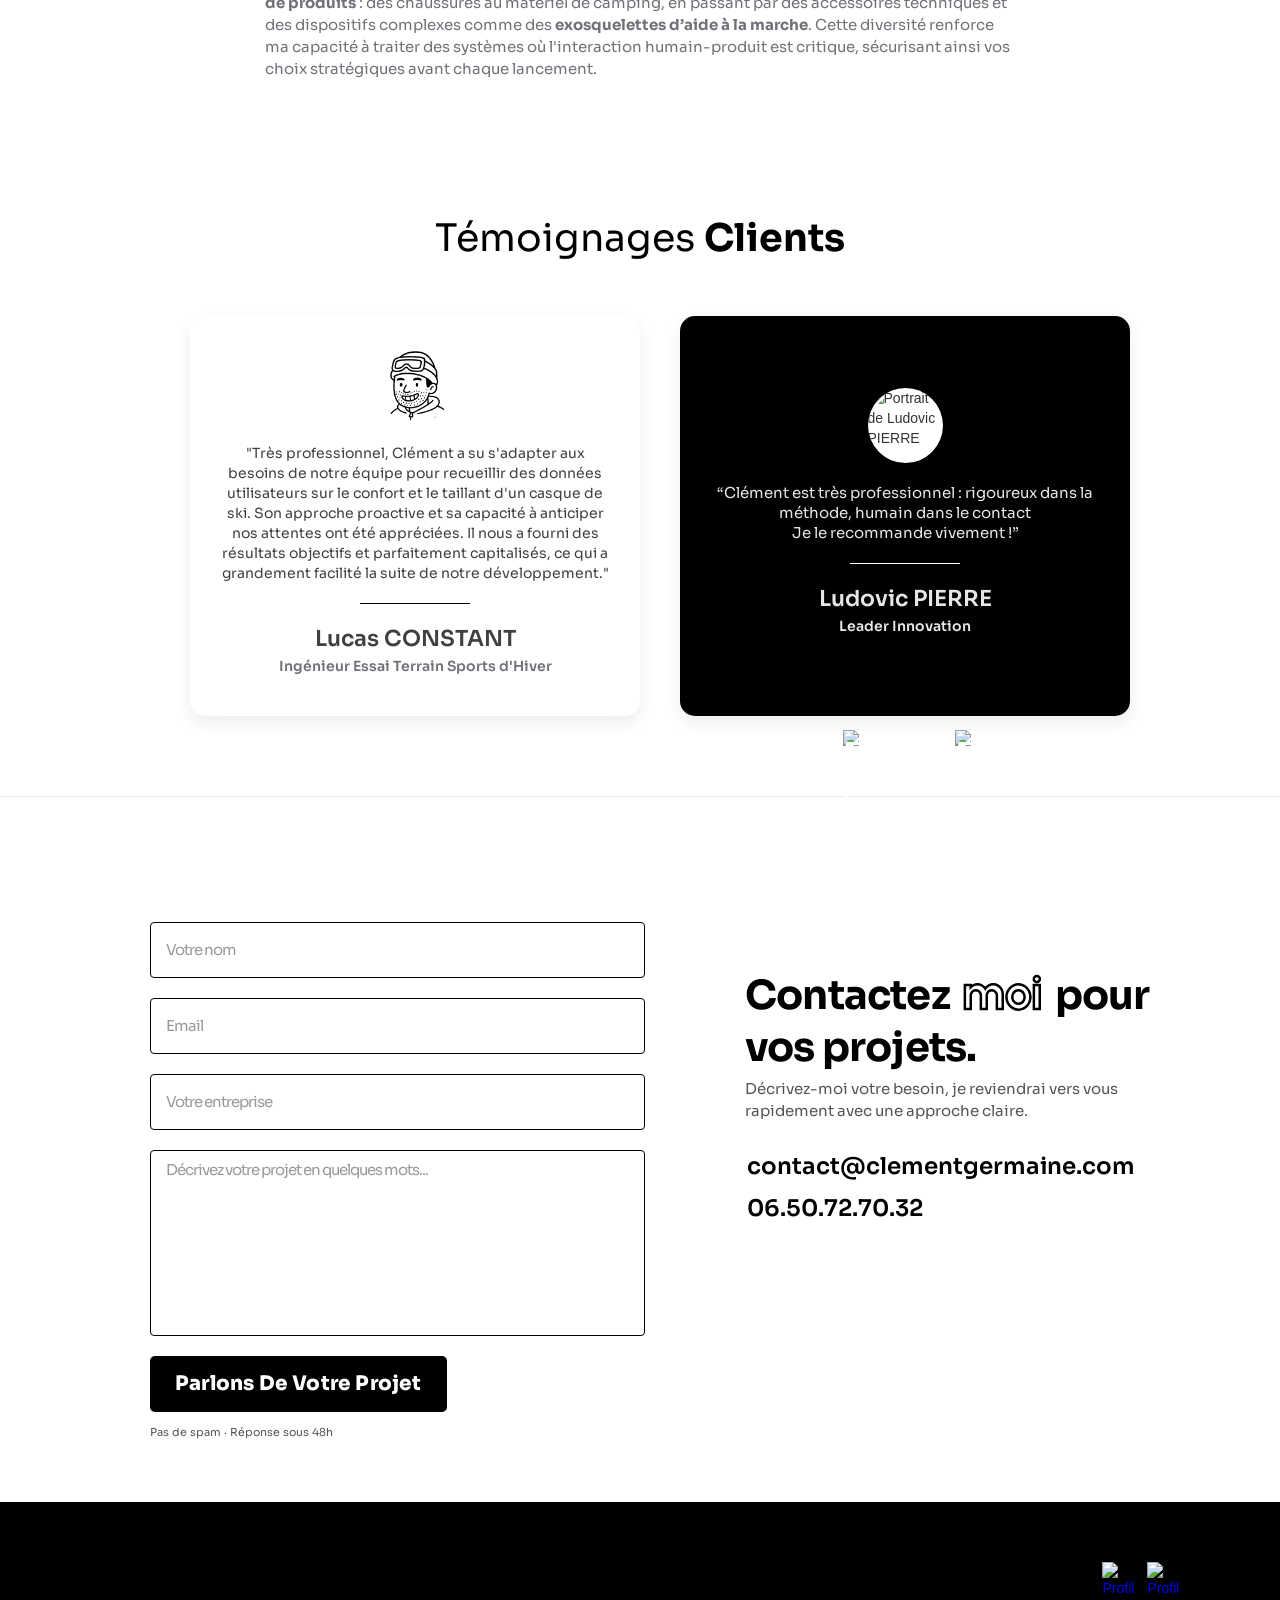
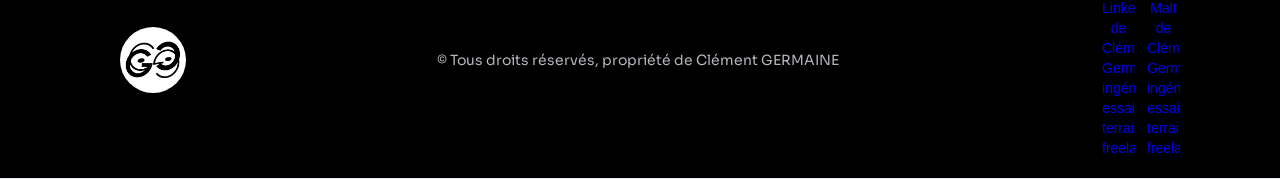
==== commit 4ff14958: "Fix mailto links formatting and simplify subject line" ====
--- a/index.html
+++ b/index.html
@@ -1666,8 +1666,7 @@
       <div class="w-layout-blockcontainer container-12 mobilelcta w-container">
         <h2 class="heading headingapropos cta-heading mobile"><strong class="cta-heading">Contactez</strong><strong
             class="bold-text bold-alternative boldalternativecta bold-cta"> moi </strong><strong>pour vos&nbsp;projets.</strong></h2>
-        <a href="mailto:contact@clementgermaine.com?subject=Projet%20d%27essais%20terrain%20%E2%80%94%20Demande%20de%20contact"
-          class="cta-link mobile">contact@clementgermaine.com</a><a href="tel:+33650727032"
+        <a href="mailto:contact@clementgermaine.com?subject=Projet%20d%27essais%20terrain%20-%20Demande%20de%20contact" class="cta-link mobile">contact@clementgermaine.com</a><a href="tel:+33650727032"
           class="cta-link phonelink mobile">06.50.72.70.32</a>
       </div>
       <div class="w-layout-blockcontainer container w-container">
@@ -1710,9 +1709,7 @@
                 data-w-id="03fedff7-a084-a7e4-8e5d-7ff22c527435" class="bold-text bold-alternative boldalternativecta">
                 moi </strong><strong>pour vos&nbsp;projets.</strong></h2>
               <p class="paragraph cta-subheading">Décrivez-moi votre besoin, je reviendrai vers vous rapidement avec une approche claire.</p>
-              <a
-              href="mailto:contact@clementgermaine.com?subject=Projet%20d%27essais%20terrain%20%E2%80%94%20Demande%20de%20contact"
-              class="cta-link">contact@clementgermaine.com</a><a href="tel:+33650727032"
+              <a href="mailto:contact@clementgermaine.com?subject=Projet%20d%27essais%20terrain%20-%20Demande%20de%20contact" class="cta-link">contact@clementgermaine.com</a><a href="tel:+33650727032"
               class="cta-link phonelink">06.50.72.70.32</a>
           </div>
         </div>
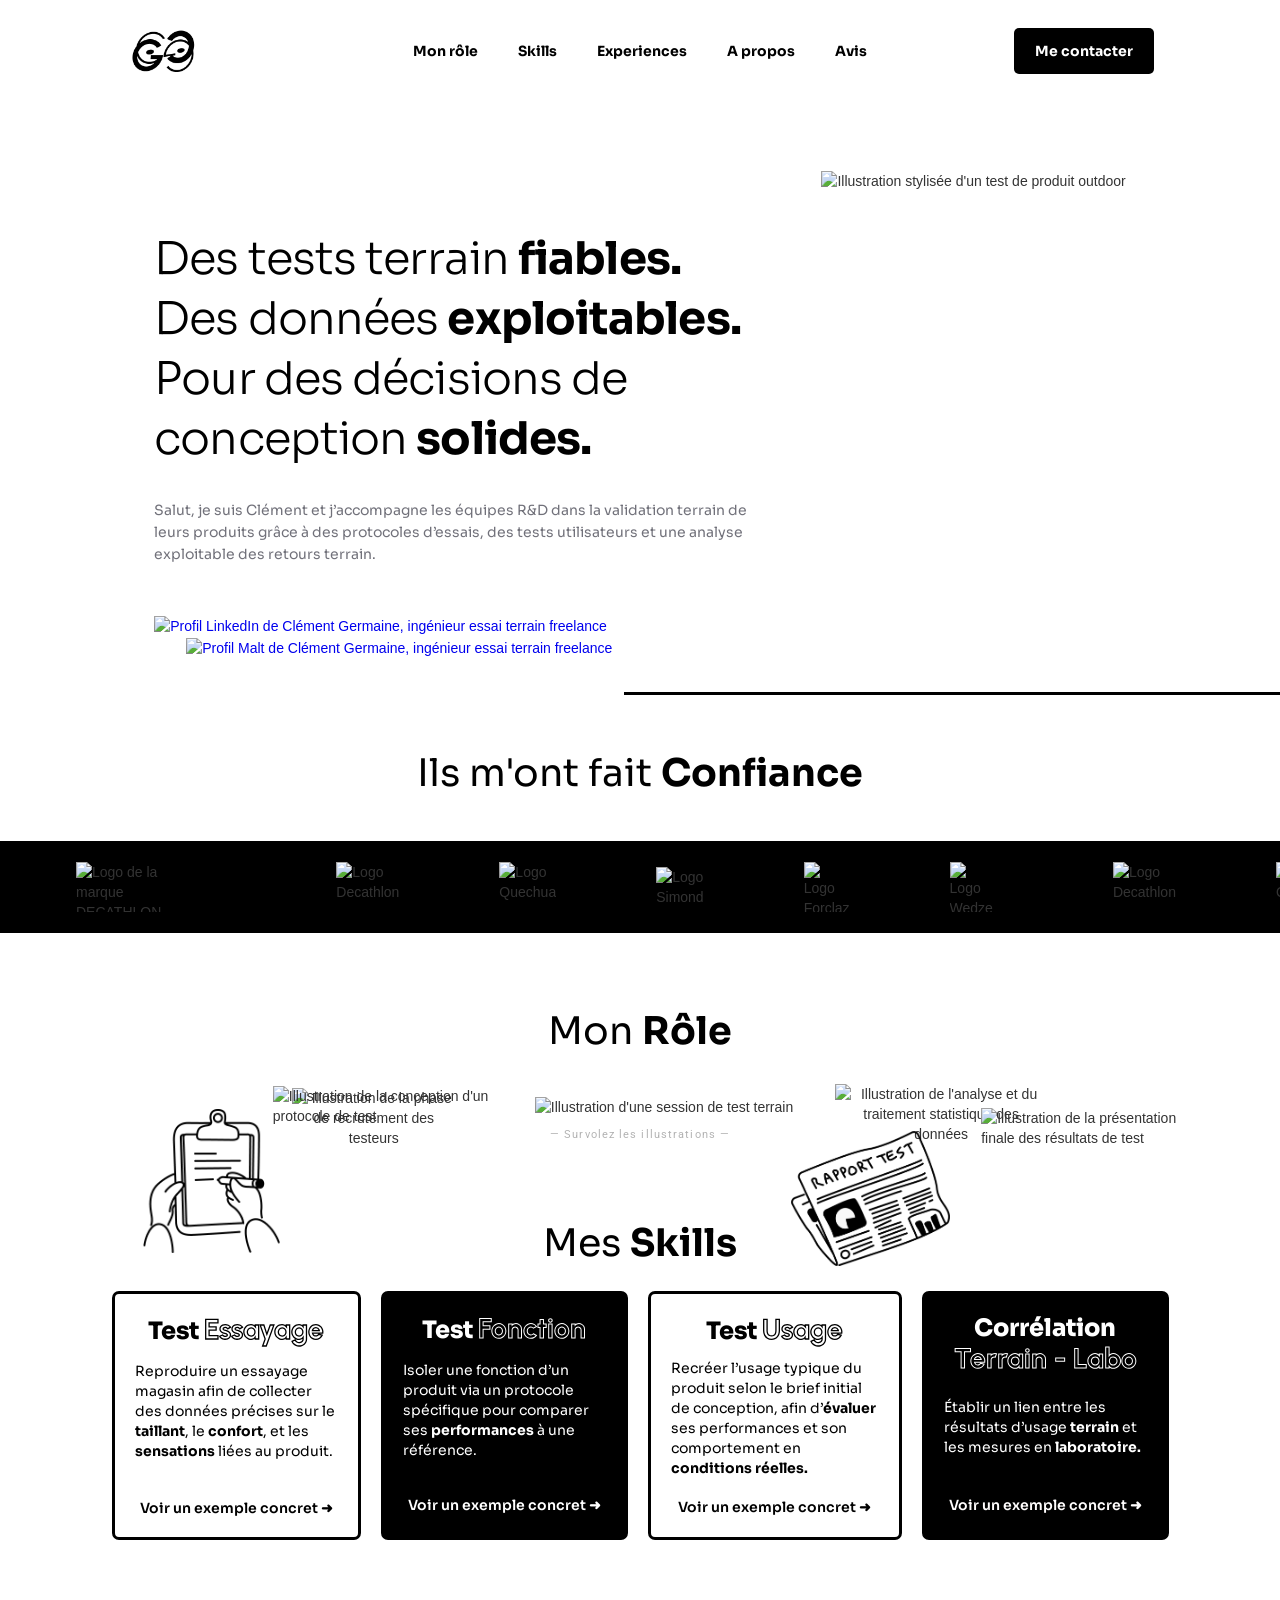
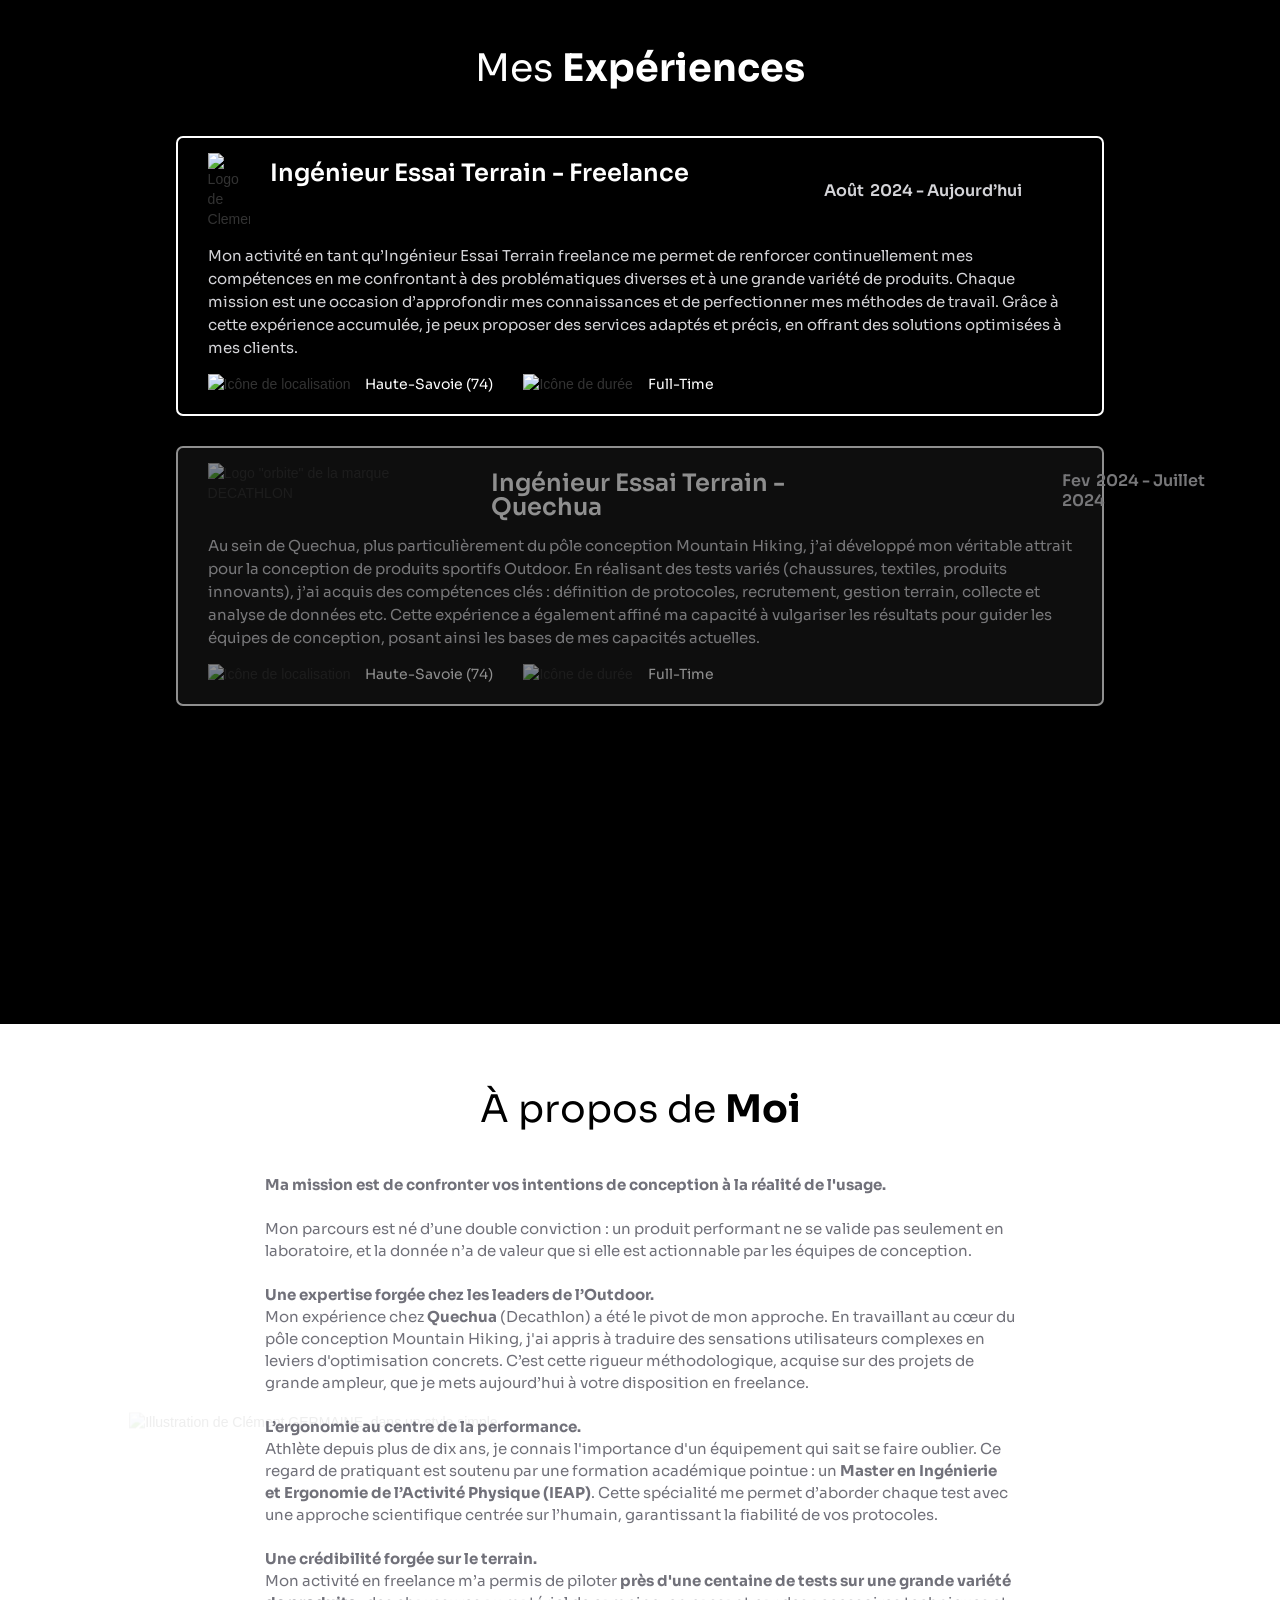
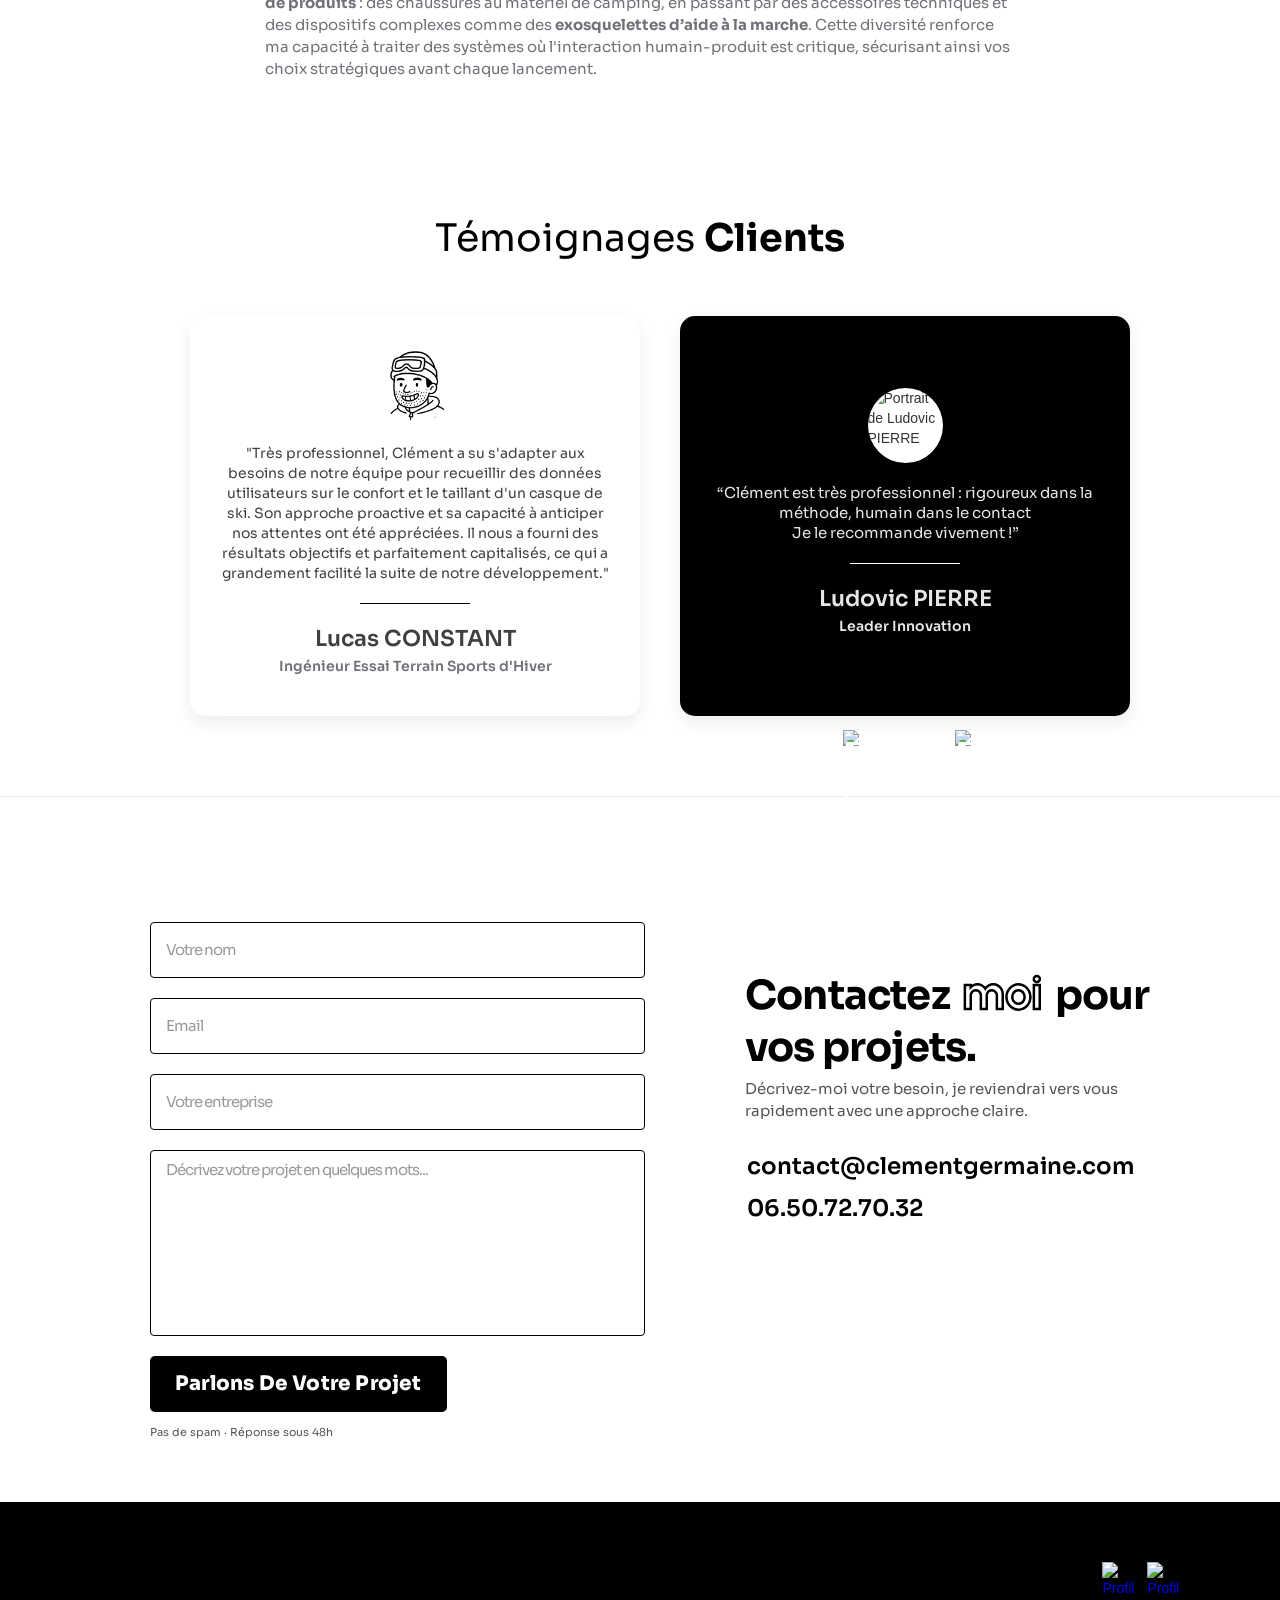
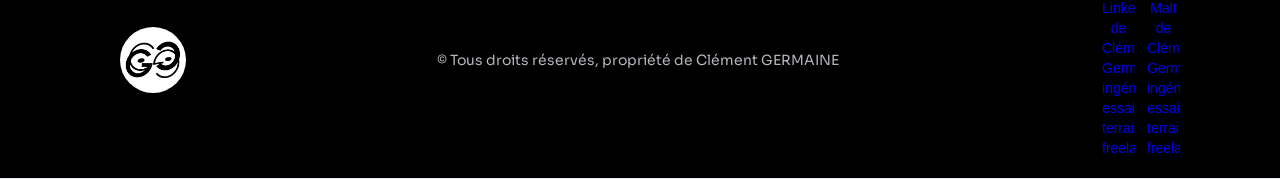
==== commit b5be0f2b: "Update 'A propos' section with more human expertise phrasing" ====
--- a/index.html
+++ b/index.html
@@ -33,7 +33,9 @@
     crossorigin="anonymous" />
   <link href="https://fonts.googleapis.com" rel="preconnect" />
   <link href="https://fonts.gstatic.com" rel="preconnect" crossorigin="anonymous" />
-  <link href="https://fonts.googleapis.com/css2?family=Varela+Round&family=Fragment+Mono:wght@300;400;500;600;700&family=Roboto:wght@300;400;500;700&family=Sora:wght@300;400;500;600;700&family=Urbanist:wght@300;400;500;600;700&display=swap" rel="stylesheet">
+  <link
+    href="https://fonts.googleapis.com/css2?family=Varela+Round&family=Fragment+Mono:wght@300;400;500;600;700&family=Roboto:wght@300;400;500;700&family=Sora:wght@300;400;500;600;700&family=Urbanist:wght@300;400;500;600;700&display=swap"
+    rel="stylesheet">
   <script
     type="text/javascript">!function (o, c) { var n = c.documentElement, t = " w-mod-"; n.className += t + "js", ("ontouchstart" in o || o.DocumentTouch && c instanceof DocumentTouch) && (n.className += t + "touch") }(window, document);</script>
   <link href="./cdn.prod.website-files.com/67829ee3c36756f3a6ecc22a/679217bfdbd9617b04b9ee1a_Favicon.png"
@@ -192,7 +194,8 @@
       padding-top: 60px !important;
       padding-bottom: 60px !important;
       position: relative;
-      overflow: hidden; /* Empêche le filigrane de déborder sur la largeur */
+      overflow: hidden;
+      /* Empêche le filigrane de déborder sur la largeur */
     }
 
     .apropos-layout-fixed {
@@ -202,20 +205,25 @@
       justify-content: center !important;
       position: relative !important;
       width: 100% !important;
-      margin-top: 0px !important; /* Retiré pour rapprocher le texte du titre */
+      margin-top: 0px !important;
+      /* Retiré pour rapprocher le texte du titre */
       min-height: 400px;
     }
 
     .image-discrete-wrapper {
       position: absolute !important;
-      left: -5% !important; /* Position en retrait sur la gauche */
+      left: -5% !important;
+      /* Position en retrait sur la gauche */
       top: 50% !important;
       transform: translateY(-50%) !important;
-      width: 500px !important; /* Taille très imposante */
+      width: 500px !important;
+      /* Taille très imposante */
       max-width: 80vw !important;
-      opacity: 0.08 !important; /* Transparence pour effet filigrane doux */
+      opacity: 0.08 !important;
+      /* Transparence pour effet filigrane doux */
       z-index: 0 !important;
-      pointer-events: none !important; /* Désactive les interactions pour l'image de fond */
+      pointer-events: none !important;
+      /* Désactive les interactions pour l'image de fond */
     }
 
     .image-discrete {
@@ -225,8 +233,10 @@
 
     .text-expanded {
       position: relative !important;
-      z-index: 10 !important; /* Le texte repasse par dessus l'image */
-      max-width: 750px !important; /* Largeur d'or pour la lisibilité */
+      z-index: 10 !important;
+      /* Le texte repasse par dessus l'image */
+      max-width: 750px !important;
+      /* Largeur d'or pour la lisibilité */
       width: 100% !important;
       text-align: left !important;
     }
@@ -235,7 +245,8 @@
     .a-propos-section .heading-3 {
       position: relative;
       z-index: 10;
-      margin-bottom: 20px !important; /* Marge modérée sous le titre */
+      margin-bottom: 20px !important;
+      /* Marge modérée sous le titre */
       text-align: center !important;
     }
 
@@ -244,15 +255,20 @@
         padding-top: 40px !important;
         padding-bottom: 40px !important;
       }
+
       .image-discrete-wrapper {
         left: 50% !important;
-        transform: translate(-50%, -50%) !important; /* Centré complètement sur mobile */
+        transform: translate(-50%, -50%) !important;
+        /* Centré complètement sur mobile */
         width: 350px !important;
-        opacity: 0.05 !important; /* Encore plus discret sur mobile */
+        opacity: 0.05 !important;
+        /* Encore plus discret sur mobile */
       }
+
       .text-expanded {
         text-align: left !important;
-        padding: 0 15px; /* Evite au texte de toucher les bords sur mobile */
+        padding: 0 15px;
+        /* Evite au texte de toucher les bords sur mobile */
       }
     }
   </style>
@@ -264,10 +280,21 @@
        sans toucher au positionnement des divs.
     ============================================= */
     @keyframes monrole-float {
-      0%   { transform: translateY(0px) scale(1); }
-      35%  { transform: translateY(-6px) scale(1.015); }
-      70%  { transform: translateY(-2px) scale(1.007); }
-      100% { transform: translateY(0px) scale(1); }
+      0% {
+        transform: translateY(0px) scale(1);
+      }
+
+      35% {
+        transform: translateY(-6px) scale(1.015);
+      }
+
+      70% {
+        transform: translateY(-2px) scale(1.007);
+      }
+
+      100% {
+        transform: translateY(0px) scale(1);
+      }
     }
 
     /* Animation sur l'image directement — pas de
@@ -325,6 +352,7 @@
 
     /* Police réduite sur écrans moyens */
     @media (max-width: 900px) {
+
       #cg-contact-form input.text-field,
       #cg-contact-form textarea.text-field {
         font-size: 13px;
@@ -333,6 +361,7 @@
 
     /* Police encore plus petite sur mobile */
     @media (max-width: 600px) {
+
       #cg-contact-form input.text-field,
       #cg-contact-form textarea.text-field {
         font-size: 11.5px;
@@ -341,8 +370,10 @@
 
     /* Sous-titre CTA — hiérarchie visuelle */
     .cta-subheading {
-      margin-top: 4px !important;       /* Collé sous le titre */
-      margin-bottom: 28px !important;   /* Espace net avant email/tél */
+      margin-top: 4px !important;
+      /* Collé sous le titre */
+      margin-bottom: 28px !important;
+      /* Espace net avant email/tél */
       font-size: 15px;
       line-height: 1.5;
       color: #555;
@@ -350,7 +381,7 @@
     }
 
     /* Réduction du margin-bottom du h2 CTA pour coller au sous-titre */
-    .cta-right-block ~ .right-block-cta h2.cta-heading,
+    .cta-right-block~.right-block-cta h2.cta-heading,
     .right-block-cta h2.headingapropos {
       margin-bottom: 0 !important;
     }
@@ -359,9 +390,11 @@
     .right-block-cta h2.cta-heading {
       max-width: 400px;
     }
+
     .right-block-cta .cta-subheading {
       max-width: 400px;
     }
+
     .right-block-cta .cta-link {
       white-space: nowrap;
     }
@@ -372,6 +405,7 @@
         max-width: 600px !important;
         flex: 0 0 auto !important;
       }
+
       .heading {
         letter-spacing: -0.02em !important;
       }
@@ -390,7 +424,7 @@
       padding: 0;
       margin: -1px;
       overflow: hidden;
-      clip: rect(0,0,0,0);
+      clip: rect(0, 0, 0, 0);
       white-space: nowrap;
       border: 0;
     }
@@ -503,8 +537,9 @@
           class="w-layout-blockcontainer left-block w-container">
           <h1 class="heading">Des tests terrain <strong data-w-id="6d166831-216b-2da6-89f2-130f83d6a37f"
               class="bold-text">fiables.</strong><br />Des données <strong>exploitables.</strong><br />Pour des
-              décisions de conception <strong>solides.</strong></h1>
-          <p class="paragraph">Salut, je suis Clément et j’accompagne les équipes R&amp;D dans la validation terrain de leurs produits grâce à des
+            décisions de conception <strong>solides.</strong></h1>
+          <p class="paragraph">Salut, je suis Clément et j’accompagne les équipes R&amp;D dans la validation terrain de
+            leurs produits grâce à des
             protocoles d’essais, des tests utilisateurs et une analyse exploitable des retours terrain.</p>
           <div class="w-layout-blockcontainer container-3 w-container"><a
               data-w-id="cef2b7cd-f58d-084a-900b-bf64e542f4eb"
@@ -594,21 +629,27 @@
           loading="lazy" width="Auto" alt="Illustration d'une session de test terrain" class="image-9" /></div>
       <div class="div-block-14"><img
           src="https://cdn.prod.website-files.com/67829ee3c36756f3a6ecc22a/693edcad7e29955b1bbdcf19_RecrutementV2.svg"
-          loading="lazy" width="547.5" data-w-id="7edfa2dc-4bf9-91fc-5a93-753a13e2a8aa" alt="Illustration de la phase de recrutement des testeurs" class="image-10" /></div>
+          loading="lazy" width="547.5" data-w-id="7edfa2dc-4bf9-91fc-5a93-753a13e2a8aa"
+          alt="Illustration de la phase de recrutement des testeurs" class="image-10" /></div>
       <div class="div-block-15"><img
           src="./cdn.prod.website-files.com/67829ee3c36756f3a6ecc22a/679c91db68fb641d4c1457ad_Recueil%20du%20besoin.png"
-          loading="lazy" width="547.5" data-w-id="d1805623-73c4-8735-487e-91a362ee1392" alt="Illustration d'un atelier de recueil des besoins clients" class="image-11" /></div>
+          loading="lazy" width="547.5" data-w-id="d1805623-73c4-8735-487e-91a362ee1392"
+          alt="Illustration d'un atelier de recueil des besoins clients" class="image-11" /></div>
       <div class="div-block-16"><img
           src="https://cdn.prod.website-files.com/67829ee3c36756f3a6ecc22a/693edcc48d14ce23f4a9697a_TraitementDataV2.svg"
-          loading="lazy" width="845" data-w-id="c40c9528-ebb3-27d3-37a9-b1cdcfa6359e" alt="Illustration de l'analyse et du traitement statistique des données" class="image-12" /></div>
+          loading="lazy" width="845" data-w-id="c40c9528-ebb3-27d3-37a9-b1cdcfa6359e"
+          alt="Illustration de l'analyse et du traitement statistique des données" class="image-12" /></div>
       <div class="div-block-17"><img
           src="./cdn.prod.website-files.com/67829ee3c36756f3a6ecc22a/679e202247ababc340064abf_Capitalisation%20%404x.png"
-          loading="lazy" width="352.5" data-w-id="be7356a6-d5d0-13fe-68ac-700d8f49bbe5" alt="Illustration de la capitalisation des résultats de test" class="image-13" /></div>
+          loading="lazy" width="352.5" data-w-id="be7356a6-d5d0-13fe-68ac-700d8f49bbe5"
+          alt="Illustration de la capitalisation des résultats de test" class="image-13" /></div>
       <div class="div-block-18"><img
           src="https://cdn.prod.website-files.com/67829ee3c36756f3a6ecc22a/693edccffcf2a6db262c6f0d_PrezV2.svg"
-          loading="lazy" width="458" data-w-id="e1e1444f-d1e0-d915-3306-8313d57a9382" alt="Illustration de la présentation finale des résultats de test" class="image-14" /></div>
+          loading="lazy" width="458" data-w-id="e1e1444f-d1e0-d915-3306-8313d57a9382"
+          alt="Illustration de la présentation finale des résultats de test" class="image-14" /></div>
       <div><img src="./cdn.prod.website-files.com/67829ee3c36756f3a6ecc22a/679f2c66e23fb32e2b43eb62_Protocole.png"
-          loading="lazy" width="500" data-w-id="7d2f46f9-1de7-bdc5-7b78-7131c7f58afc" alt="Illustration de la conception d'un protocole de test"
+          loading="lazy" width="500" data-w-id="7d2f46f9-1de7-bdc5-7b78-7131c7f58afc"
+          alt="Illustration de la conception d'un protocole de test"
           srcset="https://cdn.prod.website-files.com/67829ee3c36756f3a6ecc22a/679f2c66e23fb32e2b43eb62_Protocole-p-500.png 500w, https://cdn.prod.website-files.com/67829ee3c36756f3a6ecc22a/679f2c66e23fb32e2b43eb62_Protocole.png 1000w"
           sizes="(max-width: 767px) 100vw, 500px" class="image-17 protocole" /></div>
       <div class="carte-texte protocole">
@@ -710,7 +751,8 @@
       </div>
       <div class="bloc-de-gauche protocole"><img
           src="https://cdn.prod.website-files.com/67829ee3c36756f3a6ecc22a/693edccffcf2a6db262c6f0d_PrezV2.svg"
-          loading="lazy" width="145" alt="Illustration de la présentation des résultats de test" class="image-19" /></div>
+          loading="lazy" width="145" alt="Illustration de la présentation des résultats de test" class="image-19" />
+      </div>
     </div>
     <div class="w-layout-hflex flex-block-3">
       <div class="bloc-de-gauche"><img
@@ -787,7 +829,8 @@
             jusqu’ici<br />- si le taillant <em>(longueur, largeur, maintien talon…) </em>est cohérent<br />- et enfin,
             si des modifications sont nécessaires avant de lancer l’industrialisation</p><img
             src="./cdn.prod.website-files.com/67829ee3c36756f3a6ecc22a/6925b05902c9af6561d247d9_Fitting%20illustration%20carte%20%404x.png"
-            loading="lazy" width="1149" sizes="100vw" alt="Illustration des points de pression mesurés lors d'un test d'essayage"
+            loading="lazy" width="1149" sizes="100vw"
+            alt="Illustration des points de pression mesurés lors d'un test d'essayage"
             srcset="https://cdn.prod.website-files.com/67829ee3c36756f3a6ecc22a/6925b05902c9af6561d247d9_Fitting%20illustration%20carte%20%404x-p-500.png 500w, https://cdn.prod.website-files.com/67829ee3c36756f3a6ecc22a/6925b05902c9af6561d247d9_Fitting%20illustration%20carte%20%404x-p-800.png 800w, https://cdn.prod.website-files.com/67829ee3c36756f3a6ecc22a/6925b05902c9af6561d247d9_Fitting%20illustration%20carte%20%404x-p-1080.png 1080w, https://cdn.prod.website-files.com/67829ee3c36756f3a6ecc22a/6925b05902c9af6561d247d9_Fitting%20illustration%20carte%20%404x-p-1600.png 1600w, https://cdn.prod.website-files.com/67829ee3c36756f3a6ecc22a/6925b05902c9af6561d247d9_Fitting%20illustration%20carte%20%404x-p-2000.png 2000w, https://cdn.prod.website-files.com/67829ee3c36756f3a6ecc22a/6925b05902c9af6561d247d9_Fitting%20illustration%20carte%20%404x.png 2298w"
             class="image-24" />
         </div>
@@ -798,7 +841,8 @@
             jusqu’ici<br />- si le taillant <em>(longueur, largeur, maintien talon…) </em>est cohérent<br />- et enfin,
             si des modifications sont nécessaires avant de lancer l’industrialisation</p><img
             src="./cdn.prod.website-files.com/67829ee3c36756f3a6ecc22a/6925b05902c9af6561d247d9_Fitting%20illustration%20carte%20%404x.png"
-            loading="lazy" width="1149" sizes="100vw" alt="Illustration des points de pression mesurés lors d'un test d'essayage"
+            loading="lazy" width="1149" sizes="100vw"
+            alt="Illustration des points de pression mesurés lors d'un test d'essayage"
             srcset="https://cdn.prod.website-files.com/67829ee3c36756f3a6ecc22a/6925b05902c9af6561d247d9_Fitting%20illustration%20carte%20%404x-p-500.png 500w, https://cdn.prod.website-files.com/67829ee3c36756f3a6ecc22a/6925b05902c9af6561d247d9_Fitting%20illustration%20carte%20%404x-p-800.png 800w, https://cdn.prod.website-files.com/67829ee3c36756f3a6ecc22a/6925b05902c9af6561d247d9_Fitting%20illustration%20carte%20%404x-p-1080.png 1080w, https://cdn.prod.website-files.com/67829ee3c36756f3a6ecc22a/6925b05902c9af6561d247d9_Fitting%20illustration%20carte%20%404x-p-1600.png 1600w, https://cdn.prod.website-files.com/67829ee3c36756f3a6ecc22a/6925b05902c9af6561d247d9_Fitting%20illustration%20carte%20%404x-p-2000.png 2000w, https://cdn.prod.website-files.com/67829ee3c36756f3a6ecc22a/6925b05902c9af6561d247d9_Fitting%20illustration%20carte%20%404x.png 2298w"
             class="image-24" />
         </div>
@@ -835,12 +879,13 @@
           </p>
           <div class="w-layout-vflex flex-image-resultats"><img
               src="./cdn.prod.website-files.com/67829ee3c36756f3a6ecc22a/6926c3b4d056023c823c4500_inconfort_illustration-2.png"
-              loading="lazy" width="213" id="w-node-_571407f6-5721-589a-9a6b-7d81b2b92662-a6ecc238" alt="Illustration stylisée d'une zone d'inconfort sur une chaussure"
-              class="image-inconfort" /><img
+              loading="lazy" width="213" id="w-node-_571407f6-5721-589a-9a6b-7d81b2b92662-a6ecc238"
+              alt="Illustration stylisée d'une zone d'inconfort sur une chaussure" class="image-inconfort" /><img
               src="./cdn.prod.website-files.com/67829ee3c36756f3a6ecc22a/6926c2bca80b0c25cfc42443_Inconforts%20d%c3%a9passant%20le%20seuil%20(1)-modifie.png"
               loading="lazy" sizes="100vw"
               srcset="https://cdn.prod.website-files.com/67829ee3c36756f3a6ecc22a/6926c2bca80b0c25cfc42443_Inconforts%20d%C3%A9passant%20le%20seuil%20(1)-modifie-p-500.png 500w, https://cdn.prod.website-files.com/67829ee3c36756f3a6ecc22a/6926c2bca80b0c25cfc42443_Inconforts%20d%C3%A9passant%20le%20seuil%20(1)-modifie-p-800.png 800w, https://cdn.prod.website-files.com/67829ee3c36756f3a6ecc22a/6926c2bca80b0c25cfc42443_Inconforts%20d%C3%A9passant%20le%20seuil%20(1)-modifie-p-1080.png 1080w, https://cdn.prod.website-files.com/67829ee3c36756f3a6ecc22a/6926c2bca80b0c25cfc42443_Inconforts%20d%C3%A9passant%20le%20seuil%20(1)-modifie-p-1600.png 1600w, https://cdn.prod.website-files.com/67829ee3c36756f3a6ecc22a/6926c2bca80b0c25cfc42443_Inconforts%20d%C3%A9passant%20le%20seuil%20(1)-modifie-p-2000.png 2000w, https://cdn.prod.website-files.com/67829ee3c36756f3a6ecc22a/6926c2bca80b0c25cfc42443_Inconforts%20d%C3%A9passant%20le%20seuil%20(1)-modifie-p-2600.png 2600w, https://cdn.prod.website-files.com/67829ee3c36756f3a6ecc22a/6926c2bca80b0c25cfc42443_Inconforts%20d%c3%a9passant%20le%20seuil%20(1)-modifie.png 2740w"
-              alt="Graphique montrant les inconforts dépassant le seuil acceptable" class="image-illustration-inconforts" /></div>
+              alt="Graphique montrant les inconforts dépassant le seuil acceptable"
+              class="image-illustration-inconforts" /></div>
         </div>
         <div class="w-layout-hflex flexbox-r-sultats comboclass-r-sultats flexbox-r-sultats-mobile">
           <p id="w-node-e68255a1-94e6-16bc-0eca-e3e754f31f0f-a6ecc238" class="paragraph-context pop-up-line-height">
@@ -1163,7 +1208,8 @@
         </div>
       </div><img
         src="https://cdn.prod.website-files.com/67829ee3c36756f3a6ecc22a/6925bb495ecfd4d53a0f579a_Cross-Icon.svg"
-        loading="lazy" data-w-id="b4b2e4d7-8eef-2bf2-1a6e-01c4deb37d90" alt="Icône de fermeture" class="image-23 js-close-popup" />
+        loading="lazy" data-w-id="b4b2e4d7-8eef-2bf2-1a6e-01c4deb37d90" alt="Icône de fermeture"
+        class="image-23 js-close-popup" />
     </div>
   </div>
   <div data-w-id="c1d1b17e-63d9-f8c0-6f49-2bfab74604c5" class="pop-up pop-up-testfonction pop-up-testusage pop-up-cut">
@@ -1481,14 +1527,34 @@
       <div class="w-layout-blockcontainer container w-container">
         <div class="apropos-layout-fixed">
           <div class="image-discrete-wrapper">
-            <img src="https://cdn.prod.website-files.com/67829ee3c36756f3a6ecc22a/679285ccd046c649c494668b_TETE Clément à propos.svg"
+            <img
+              src="https://cdn.prod.website-files.com/67829ee3c36756f3a6ecc22a/679285ccd046c649c494668b_TETE Clément à propos.svg"
               loading="lazy" width="180" alt="Illustration de Clément GERMAINE, dans un style simple"
               class="image-discrete" />
-            <img src="https://cdn.prod.website-files.com/67829ee3c36756f3a6ecc22a/679e432b0f9e01ab481dd77f_TETE Clément à proposEasterEGG.svg"
+            <img
+              src="https://cdn.prod.website-files.com/67829ee3c36756f3a6ecc22a/679e432b0f9e01ab481dd77f_TETE Clément à proposEasterEGG.svg"
               loading="lazy" alt="" class="image-16" />
           </div>
           <div class="text-expanded">
-            <p class="paragraph apropos" style="max-width: 100%; width: 100%;"><strong>Ma mission est de confronter vos intentions de conception à la réalité de l'usage.</strong><br /><br />Mon parcours est né d’une double conviction : un produit performant ne se valide pas seulement en laboratoire, et la donnée n’a de valeur que si elle est actionnable par les équipes de conception.<br /><br /><strong>Une expertise forgée chez les leaders de l’Outdoor.</strong><br />Mon expérience chez <strong>Quechua</strong> (Decathlon) a été le pivot de mon approche. En travaillant au cœur du pôle conception Mountain Hiking, j'ai appris à traduire des sensations utilisateurs complexes en leviers d'optimisation concrets. C’est cette rigueur méthodologique, acquise sur des projets de grande ampleur, que je mets aujourd’hui à votre disposition en freelance.<br /><br /><strong>L’ergonomie au centre de la performance.</strong><br />Athlète depuis plus de dix ans, je connais l'importance d'un équipement qui sait se faire oublier. Ce regard de pratiquant est soutenu par une formation académique pointue : un <strong>Master en Ingénierie et Ergonomie de l’Activité Physique (IEAP)</strong>. Cette spécialité me permet d’aborder chaque test avec une approche scientifique centrée sur l’humain, garantissant la fiabilité de vos protocoles.<br /><br /><strong>Une valeur perçue validée par le marché.</strong><br />Mon activité en freelance m’a permis de piloter <strong>près d'une centaine de tests sur une grande variété de produits</strong> : des chaussures au matériel de camping, en passant par des accessoires techniques et des dispositifs complexes comme des <strong>exosquelettes d’aide à la marche</strong>. Cette diversité renforce ma capacité à traiter des systèmes où l'interaction humain-produit est critique, sécurisant ainsi vos choix stratégiques avant chaque lancement.</p>
+            <p class="paragraph apropos" style="max-width: 100%; width: 100%;"><strong>Ma mission est de confronter vos
+                intentions de conception à la réalité de l'usage.</strong><br /><br />Mon parcours est né d’une double
+              conviction : un produit performant ne se valide pas seulement en laboratoire, et la donnée n’a de valeur
+              que si elle est actionnable par les équipes de conception.<br /><br /><strong>Une expertise forgée chez
+                les leaders de l’Outdoor.</strong><br />Mon expérience chez <strong>Quechua</strong> (Decathlon) a été
+              le pivot de mon approche. En travaillant au cœur du pôle conception Mountain Hiking, j'ai appris à
+              traduire des sensations utilisateurs complexes en leviers d'optimisation concrets. C’est cette rigueur
+              méthodologique, acquise sur des projets de grande ampleur, que je mets aujourd’hui à votre disposition en
+              freelance.<br /><br /><strong>L’ergonomie au centre de la performance.</strong><br />Athlète depuis plus
+              de dix ans, je connais l'importance d'un équipement qui sait se faire oublier. Ce regard de pratiquant est
+              soutenu par une formation académique pointue : un <strong>Master en Ingénierie et Ergonomie de l’Activité
+                Physique (IEAP)</strong>. Cette spécialité me permet d’aborder chaque test avec une approche
+              scientifique centrée sur l’humain, garantissant la fiabilité de vos protocoles.<br /><br /><strong>Une
+                crédibilité forgée sur le terrain.</strong><br />Mon activité en freelance m’a permis de piloter
+              <strong>près d'une centaine de tests sur une grande variété de produits</strong> : des chaussures au
+              matériel de camping, en passant par des accessoires techniques et des dispositifs complexes comme des
+              <strong>exosquelettes d’aide à la marche</strong>. Cette diversité renforce ma capacité à traiter des
+              systèmes où l'interaction humain-produit est critique, sécurisant ainsi vos choix stratégiques avant
+              chaque lancement.</p>
           </div>
         </div>
       </div>
@@ -1507,7 +1573,8 @@
                       src="./cdn.prod.website-files.com/67829ee3c36756f3a6ecc22a/67ff9776adb4d3f3ab0debb6_ChatGPT_Image_16_avr._2025__13_39_22-removebg-preview.png"
                       alt="Portrait de Lucas CONSTANT" class="testimonial-image-2" /><img
                       src="./cdn.prod.website-files.com/67829ee3c36756f3a6ecc22a/693ece5382289007d09465ba_Generated%20Image%20December%2014%2c%202025%20-%203_46PM.jpg"
-                      loading="lazy" width="512" sizes="(max-width: 767px) 100vw, 512px" alt="Portrait de Lucas CONSTANT"
+                      loading="lazy" width="512" sizes="(max-width: 767px) 100vw, 512px"
+                      alt="Portrait de Lucas CONSTANT"
                       srcset="https://cdn.prod.website-files.com/67829ee3c36756f3a6ecc22a/693ece5382289007d09465ba_Generated%20Image%20December%2014%2C%202025%20-%203_46PM-p-500.jpeg 500w, https://cdn.prod.website-files.com/67829ee3c36756f3a6ecc22a/693ece5382289007d09465ba_Generated%20Image%20December%2014%2C%202025%20-%203_46PM-p-800.jpeg 800w, https://cdn.prod.website-files.com/67829ee3c36756f3a6ecc22a/693ece5382289007d09465ba_Generated%20Image%20December%2014%2C%202025%20-%203_46PM.jpeg 1024w"
                       class="image-25" /></div>
                   <p class="testimonial-text-two">&quot;Très professionnel, Clément a su s&#x27;adapter aux besoins de
@@ -1665,42 +1732,45 @@
     <section id="CTA" class="cta-section">
       <div class="w-layout-blockcontainer container-12 mobilelcta w-container">
         <h2 class="heading headingapropos cta-heading mobile"><strong class="cta-heading">Contactez</strong><strong
-            class="bold-text bold-alternative boldalternativecta bold-cta"> moi </strong><strong>pour vos&nbsp;projets.</strong></h2>
-        <a href="mailto:contact@clementgermaine.com?subject=Projet%20d%27essais%20terrain%20-%20Demande%20de%20contact" class="cta-link mobile">contact@clementgermaine.com</a><a href="tel:+33650727032"
+            class="bold-text bold-alternative boldalternativecta bold-cta"> moi </strong><strong>pour
+            vos&nbsp;projets.</strong></h2>
+        <a href="mailto:contact@clementgermaine.com?subject=Projet%20d%27essais%20terrain%20-%20Demande%20de%20contact"
+          class="cta-link mobile">contact@clementgermaine.com</a><a href="tel:+33650727032"
           class="cta-link phonelink mobile">06.50.72.70.32</a>
       </div>
       <div class="w-layout-blockcontainer container w-container">
         <div class="w-layout-blockcontainer hero-flexbox mobileview w-container">
           <div class="w-layout-blockcontainer right-block apropos cta-right-block w-container">
             <div class="cg-form-wrapper">
-              <form id="cg-contact-form" name="cg-contact-form"
-                method="POST" action="https://formspree.io/f/xykbjlaz" class="form">
+              <form id="cg-contact-form" name="cg-contact-form" method="POST" action="https://formspree.io/f/xykbjlaz"
+                class="form">
                 <input type="hidden" name="_replyto" value="contact@clementgermaine.com" />
                 <label for="cg-name" class="sr-only">Votre nom</label>
-                <input class="text-field w-input" maxlength="256"
-                  name="name" placeholder="Votre nom" type="text" id="cg-name" required />
-                
+                <input class="text-field w-input" maxlength="256" name="name" placeholder="Votre nom" type="text"
+                  id="cg-name" required />
+
                 <label for="cg-email" class="sr-only">Email</label>
-                <input class="text-field w-input" maxlength="256"
-                  name="email" placeholder="Email" type="email" id="cg-email" required />
-                
+                <input class="text-field w-input" maxlength="256" name="email" placeholder="Email" type="email"
+                  id="cg-email" required />
+
                 <label for="cg-company" class="sr-only">Votre entreprise</label>
-                <input class="text-field w-input" maxlength="256"
-                  name="entreprise" placeholder="Votre entreprise" type="text" id="cg-company" />
-                
+                <input class="text-field w-input" maxlength="256" name="entreprise" placeholder="Votre entreprise"
+                  type="text" id="cg-company" />
+
                 <label for="cg-message" class="sr-only">Votre message</label>
-                <textarea class="text-field form-alternative w-input" maxlength="512"
-                  name="message" placeholder="Décrivez votre projet en quelques mots..."
-                  id="cg-message" rows="4"></textarea>
-                
-                <input type="submit" id="cta-submit-btn" class="button-primary w-button" value="Parlons de votre projet" />
+                <textarea class="text-field form-alternative w-input" maxlength="512" name="message"
+                  placeholder="Décrivez votre projet en quelques mots..." id="cg-message" rows="4"></textarea>
+
+                <input type="submit" id="cta-submit-btn" class="button-primary w-button"
+                  value="Parlons de votre projet" />
                 <p class="cta-reassurance">Pas de spam · Réponse sous 48h</p>
               </form>
               <div class="success-message w-form-done" id="form-success" style="display:none">
                 <div class="text-block-4">Merci ! J&#x27;ai bien reçu votre demande de contact !</div>
               </div>
               <div class="error-message w-form-fail" id="form-error" style="display:none">
-                <div>Oups, malheureusement il y a eu un problème lors de l&#x27;envoi du formulaire. Réessayez ou écrivez-moi directement.</div>
+                <div>Oups, malheureusement il y a eu un problème lors de l&#x27;envoi du formulaire. Réessayez ou
+                  écrivez-moi directement.</div>
               </div>
             </div>
           </div>
@@ -1708,8 +1778,10 @@
             <h2 class="heading headingapropos cta-heading"><strong class="cta-heading">Contactez</strong><strong
                 data-w-id="03fedff7-a084-a7e4-8e5d-7ff22c527435" class="bold-text bold-alternative boldalternativecta">
                 moi </strong><strong>pour vos&nbsp;projets.</strong></h2>
-              <p class="paragraph cta-subheading">Décrivez-moi votre besoin, je reviendrai vers vous rapidement avec une approche claire.</p>
-              <a href="mailto:contact@clementgermaine.com?subject=Projet%20d%27essais%20terrain%20-%20Demande%20de%20contact" class="cta-link">contact@clementgermaine.com</a><a href="tel:+33650727032"
+            <p class="paragraph cta-subheading">Décrivez-moi votre besoin, je reviendrai vers vous rapidement avec une
+              approche claire.</p>
+            <a href="mailto:contact@clementgermaine.com?subject=Projet%20d%27essais%20terrain%20-%20Demande%20de%20contact"
+              class="cta-link">contact@clementgermaine.com</a><a href="tel:+33650727032"
               class="cta-link phonelink">06.50.72.70.32</a>
           </div>
         </div>
@@ -1752,7 +1824,8 @@
           overscroll-behavior: contain !important;
           touch-action: pan-y !important;
           -webkit-overflow-scrolling: touch !important;
-          padding-top: 0 !important; /* Retire l'espace du container pour coller le titre en haut */
+          padding-top: 0 !important;
+          /* Retire l'espace du container pour coller le titre en haut */
         }
 
         /* Glassmorphism Title Header */
@@ -1763,14 +1836,16 @@
           background: rgba(255, 255, 255, 0.94) !important;
           backdrop-filter: blur(12px) !important;
           -webkit-backdrop-filter: blur(12px) !important;
-          
+
           /* Un subtil filet pour séparer du texte qui scrolle sous le titre */
-          box-shadow: 0 4px 10px -10px rgba(0,0,0,0.1) !important;
-          
+          box-shadow: 0 4px 10px -10px rgba(0, 0, 0, 0.1) !important;
+
           width: 100% !important;
-          margin-top: 0 !important; 
-          padding-top: 32px !important; /* Restitue un espace aéré au dessus du titre */
-          padding-bottom: 16px !important; /* Sépare bien le titre de la 1ère phrase */
+          margin-top: 0 !important;
+          padding-top: 32px !important;
+          /* Restitue un espace aéré au dessus du titre */
+          padding-bottom: 16px !important;
+          /* Sépare bien le titre de la 1ère phrase */
         }
       </style>
     </div>
@@ -1836,13 +1911,13 @@
       }
 
       // MutationObserver pour détecter le changement d'état des pop-ups
-      const observer = new MutationObserver(function(mutations) {
-        mutations.forEach(function(mutation) {
+      const observer = new MutationObserver(function (mutations) {
+        mutations.forEach(function (mutation) {
           if (mutation.attributeName === 'style') {
             const style = window.getComputedStyle(mutation.target);
             const opacity = style.getPropertyValue('opacity');
             const display = style.getPropertyValue('display');
-            
+
             if (opacity === '1' && display !== 'none') {
               lockScroll();
             } else if (opacity === '0' || display === 'none') {
@@ -1852,15 +1927,15 @@
         });
       });
 
-      document.querySelectorAll('.pop-up').forEach(function(popup) {
+      document.querySelectorAll('.pop-up').forEach(function (popup) {
         observer.observe(popup, { attributes: true });
       });
 
-      document.querySelectorAll('.pop-up-item').forEach(function(popupItem) {
+      document.querySelectorAll('.pop-up-item').forEach(function (popupItem) {
         // Déplacer les croix de fermeture dans l'en-tête collant (sticky)
         const title = popupItem.querySelector('.titre-pop-up-skill-fitting');
         const closeBtn = popupItem.querySelector('.image-23.js-close-popup');
-        
+
         if (title && closeBtn) {
           // On force la croix à être positionnée absolument par rapport au titre
           closeBtn.style.position = 'absolute';
@@ -2067,8 +2142,8 @@
         if (!form) return;
 
         var successMsg = document.getElementById('form-success');
-        var errorMsg   = document.getElementById('form-error');
-        var submitBtn  = document.getElementById('cta-submit-btn');
+        var errorMsg = document.getElementById('form-error');
+        var submitBtn = document.getElementById('cta-submit-btn');
 
         form.addEventListener('submit', function (e) {
           e.preventDefault();
@@ -2077,7 +2152,7 @@
           submitBtn.disabled = true;
           submitBtn.value = 'Envoi en cours…';
           successMsg.style.display = 'none';
-          errorMsg.style.display   = 'none';
+          errorMsg.style.display = 'none';
 
           var data = new FormData(form);
 
@@ -2086,26 +2161,27 @@
             body: data,
             headers: { 'Accept': 'application/json' }
           })
-          .then(function (response) {
-            if (response.ok) {
-              /* Succès : on masque le formulaire et on affiche le message de confirmation */
-              form.style.display = 'none';
-              successMsg.style.display = 'block';
-            } else {
-              return response.json().then(function (data) {
-                throw new Error(data.error || 'Erreur inconnue');
-              });
-            }
-          })
-          .catch(function () {
-            errorMsg.style.display = 'block';
-            submitBtn.disabled = false;
-            submitBtn.value = 'Me contacter';
-          });
+            .then(function (response) {
+              if (response.ok) {
+                /* Succès : on masque le formulaire et on affiche le message de confirmation */
+                form.style.display = 'none';
+                successMsg.style.display = 'block';
+              } else {
+                return response.json().then(function (data) {
+                  throw new Error(data.error || 'Erreur inconnue');
+                });
+              }
+            })
+            .catch(function () {
+              errorMsg.style.display = 'block';
+              submitBtn.disabled = false;
+              submitBtn.value = 'Me contacter';
+            });
         });
       });
     })();
   </script>
 
 </body>
-</html>
+
+</html>
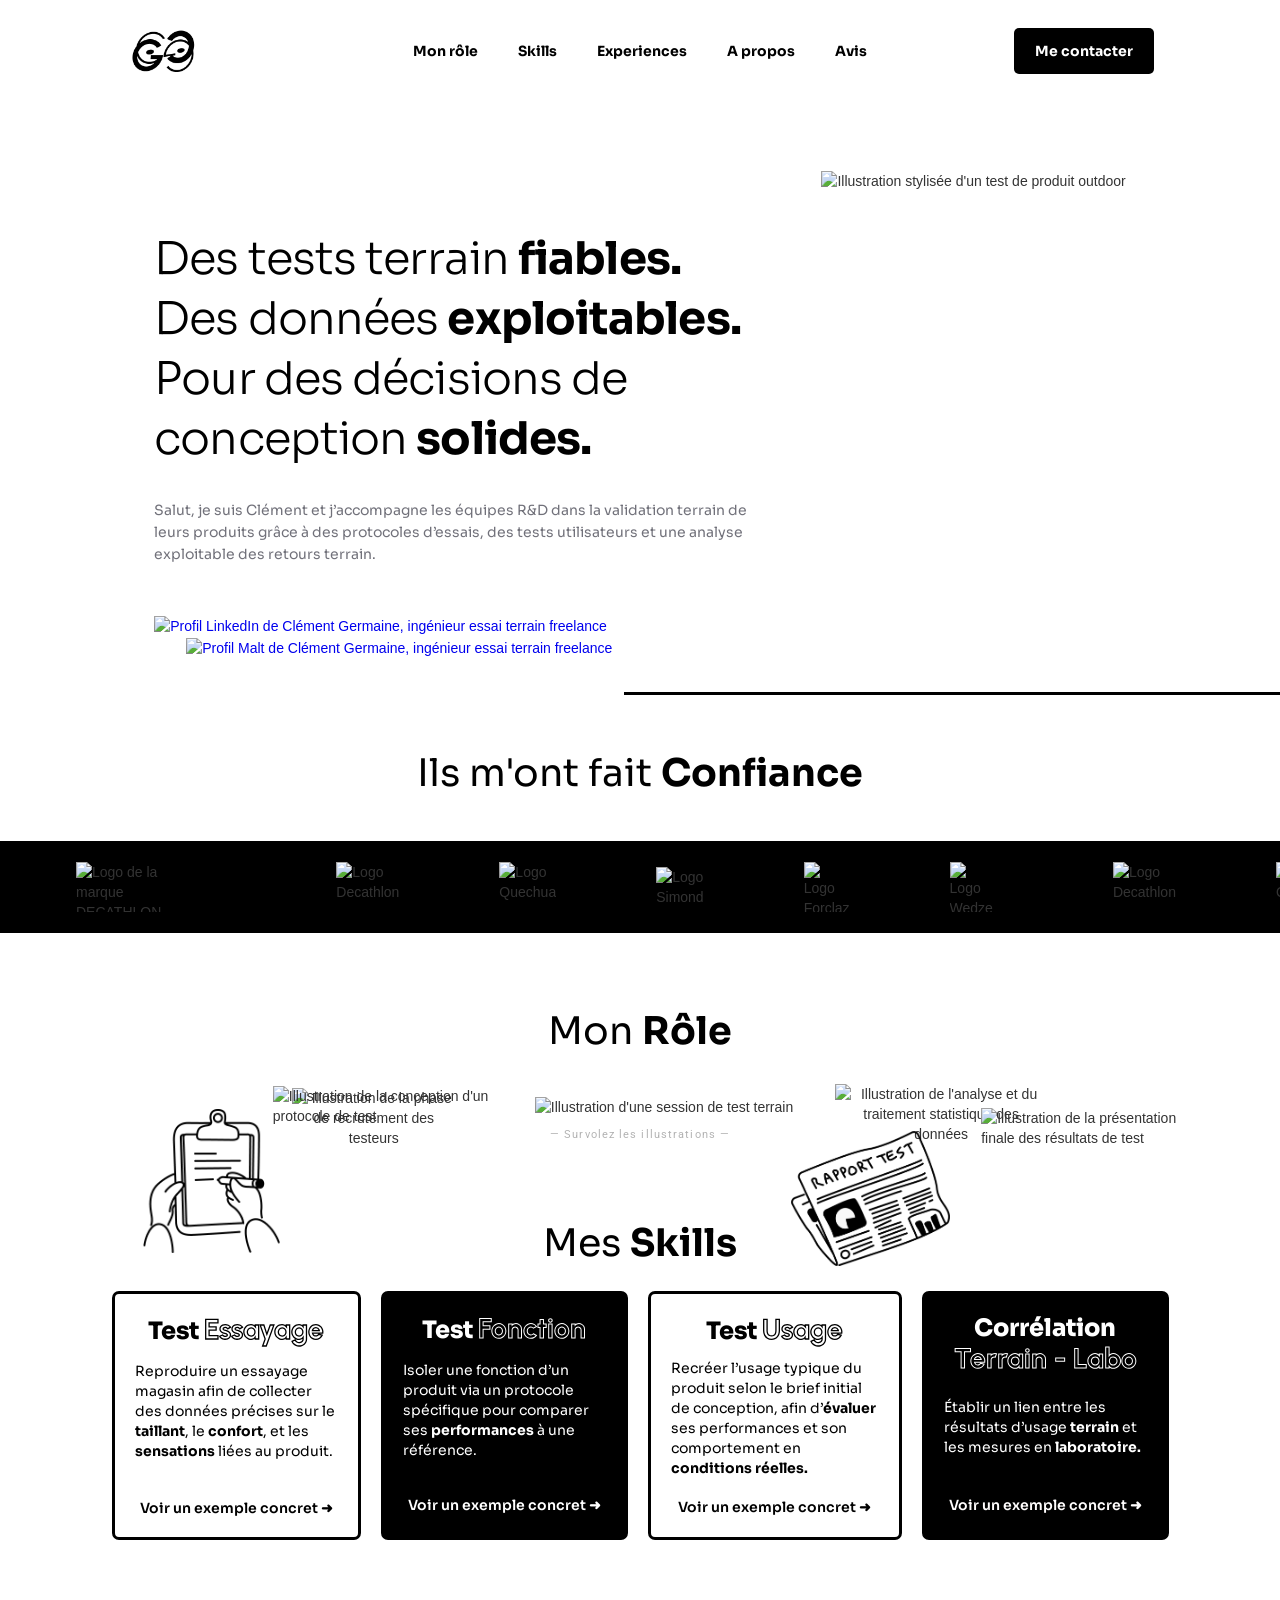
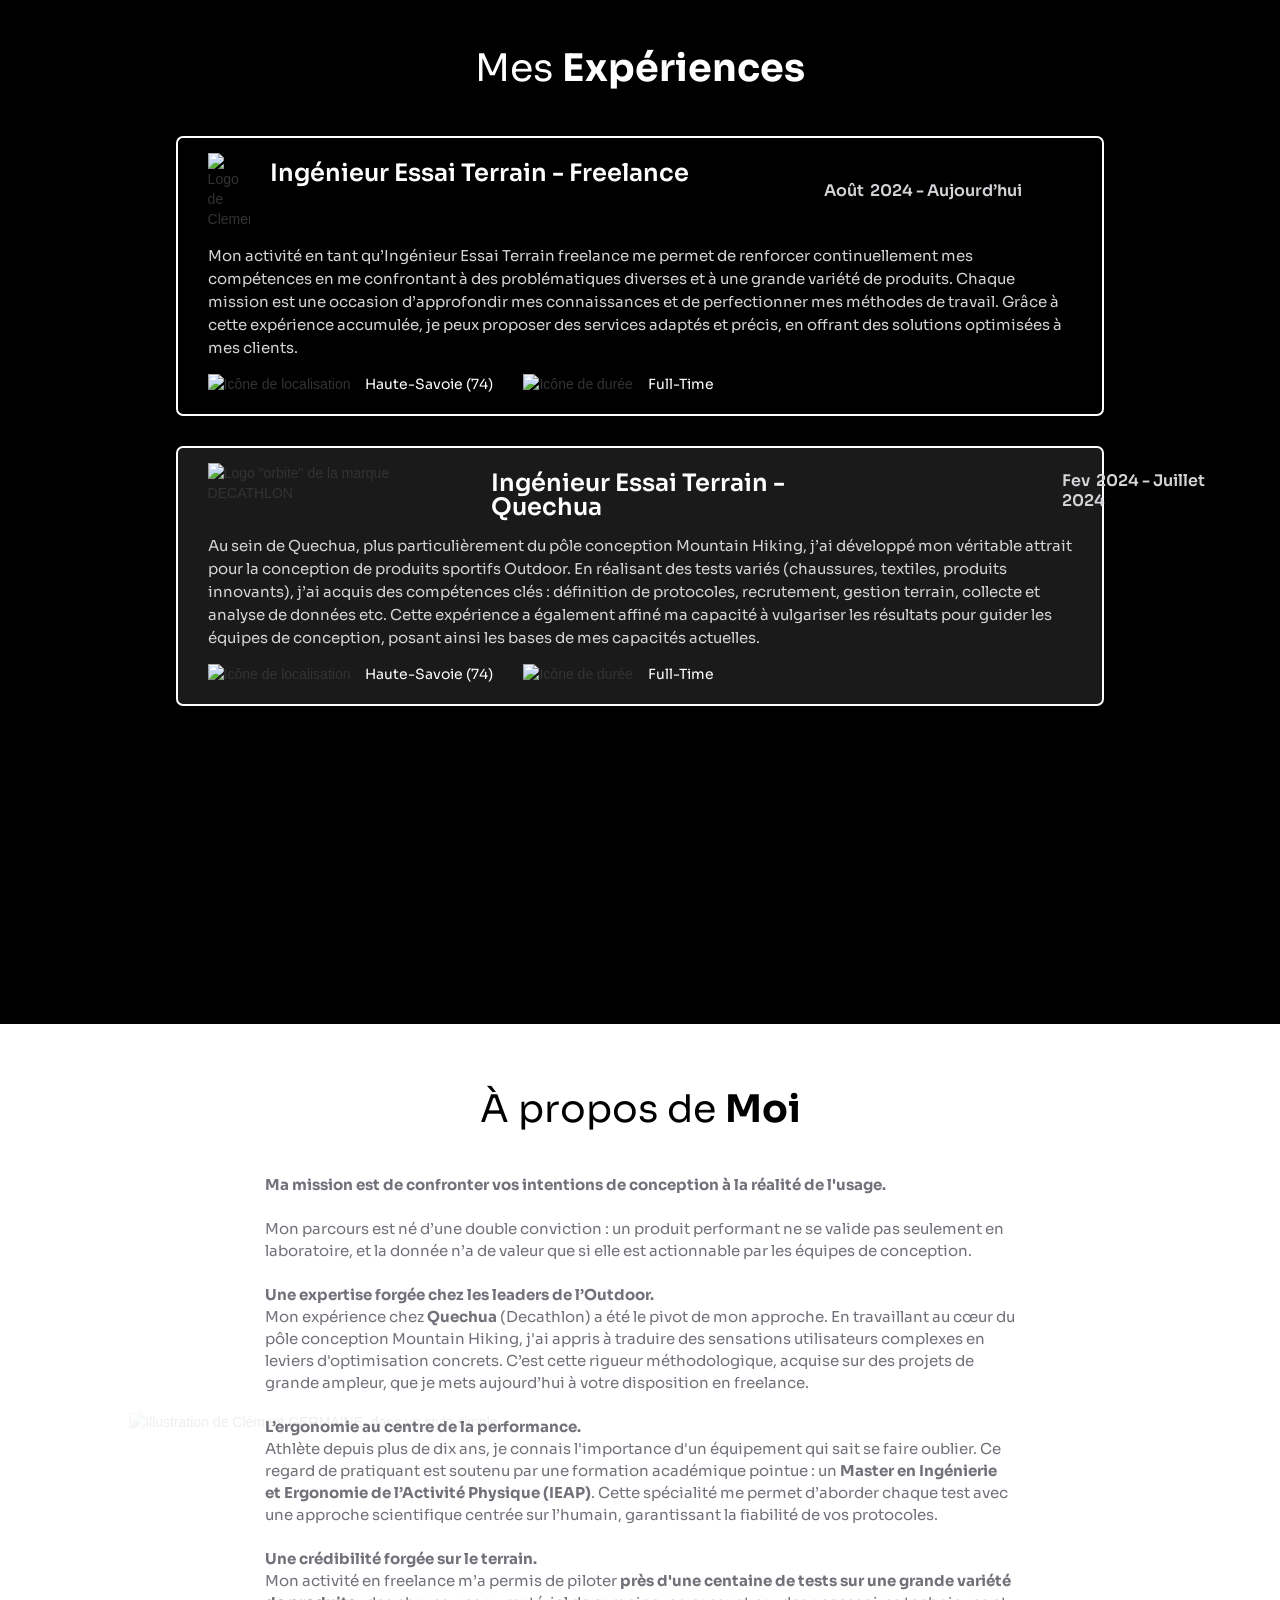
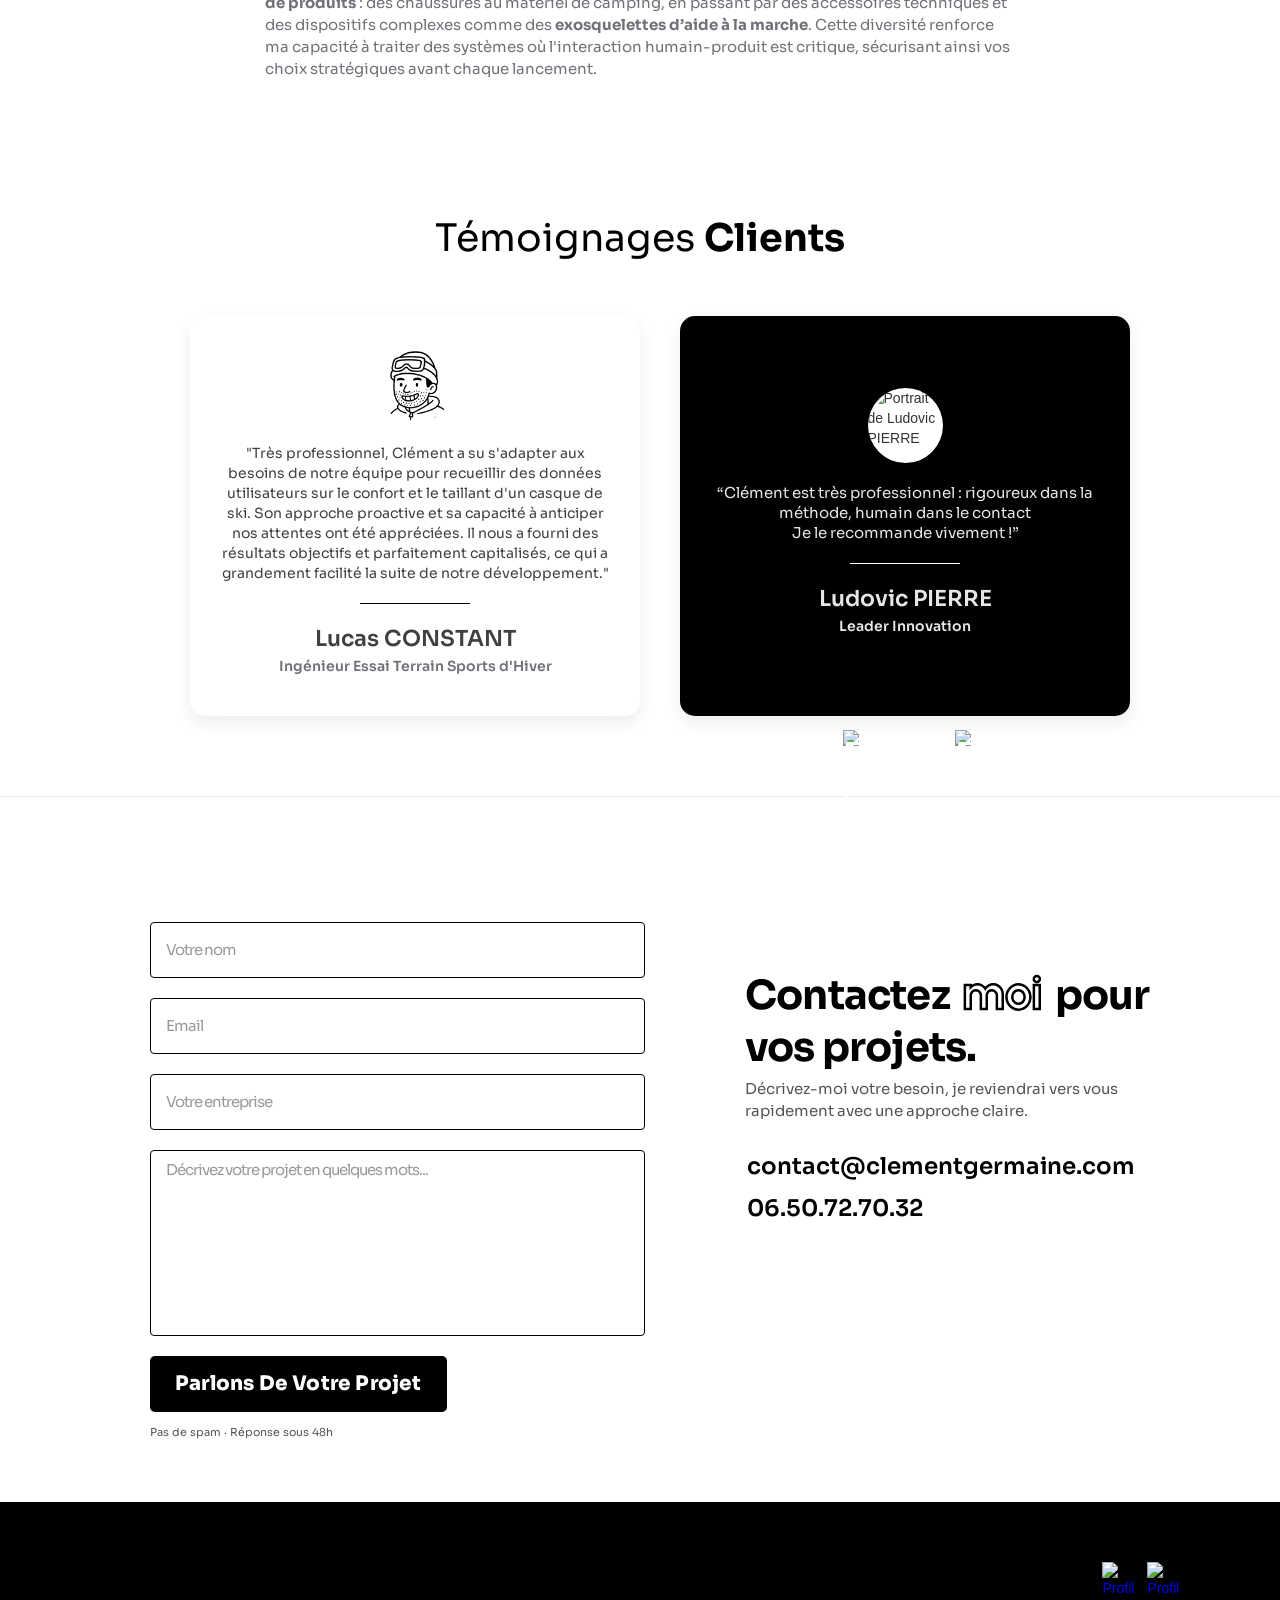
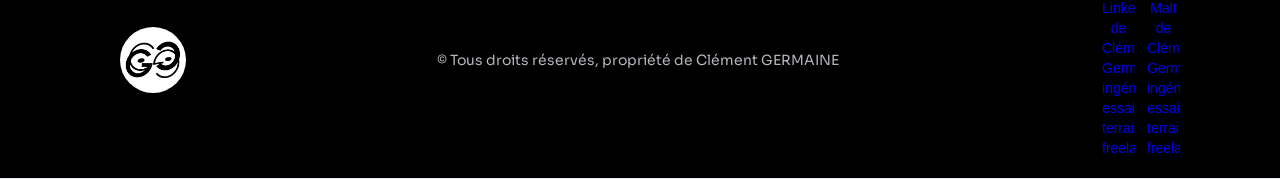
==== commit 44912fbe: "feat: add llms.txt for LSEO and auto-discovery link" ====
--- a/index.html
+++ b/index.html
@@ -5,6 +5,7 @@
 <head>
   <meta charset="utf-8" />
   <title>Clément Germaine - Ingénieur Essai Terrain Freelance</title>
+  <link rel="alternate" type="text/markdown" title="LLMs Roadmap" href="/llms.txt" />
   <meta
     content="J’accompagne les équipes R&amp;D dans la validation terrain de leurs produits grâce à des protocoles d’essais, des tests utilisateurs et une analyse exploitable des retours terrain."
     name="description" />
